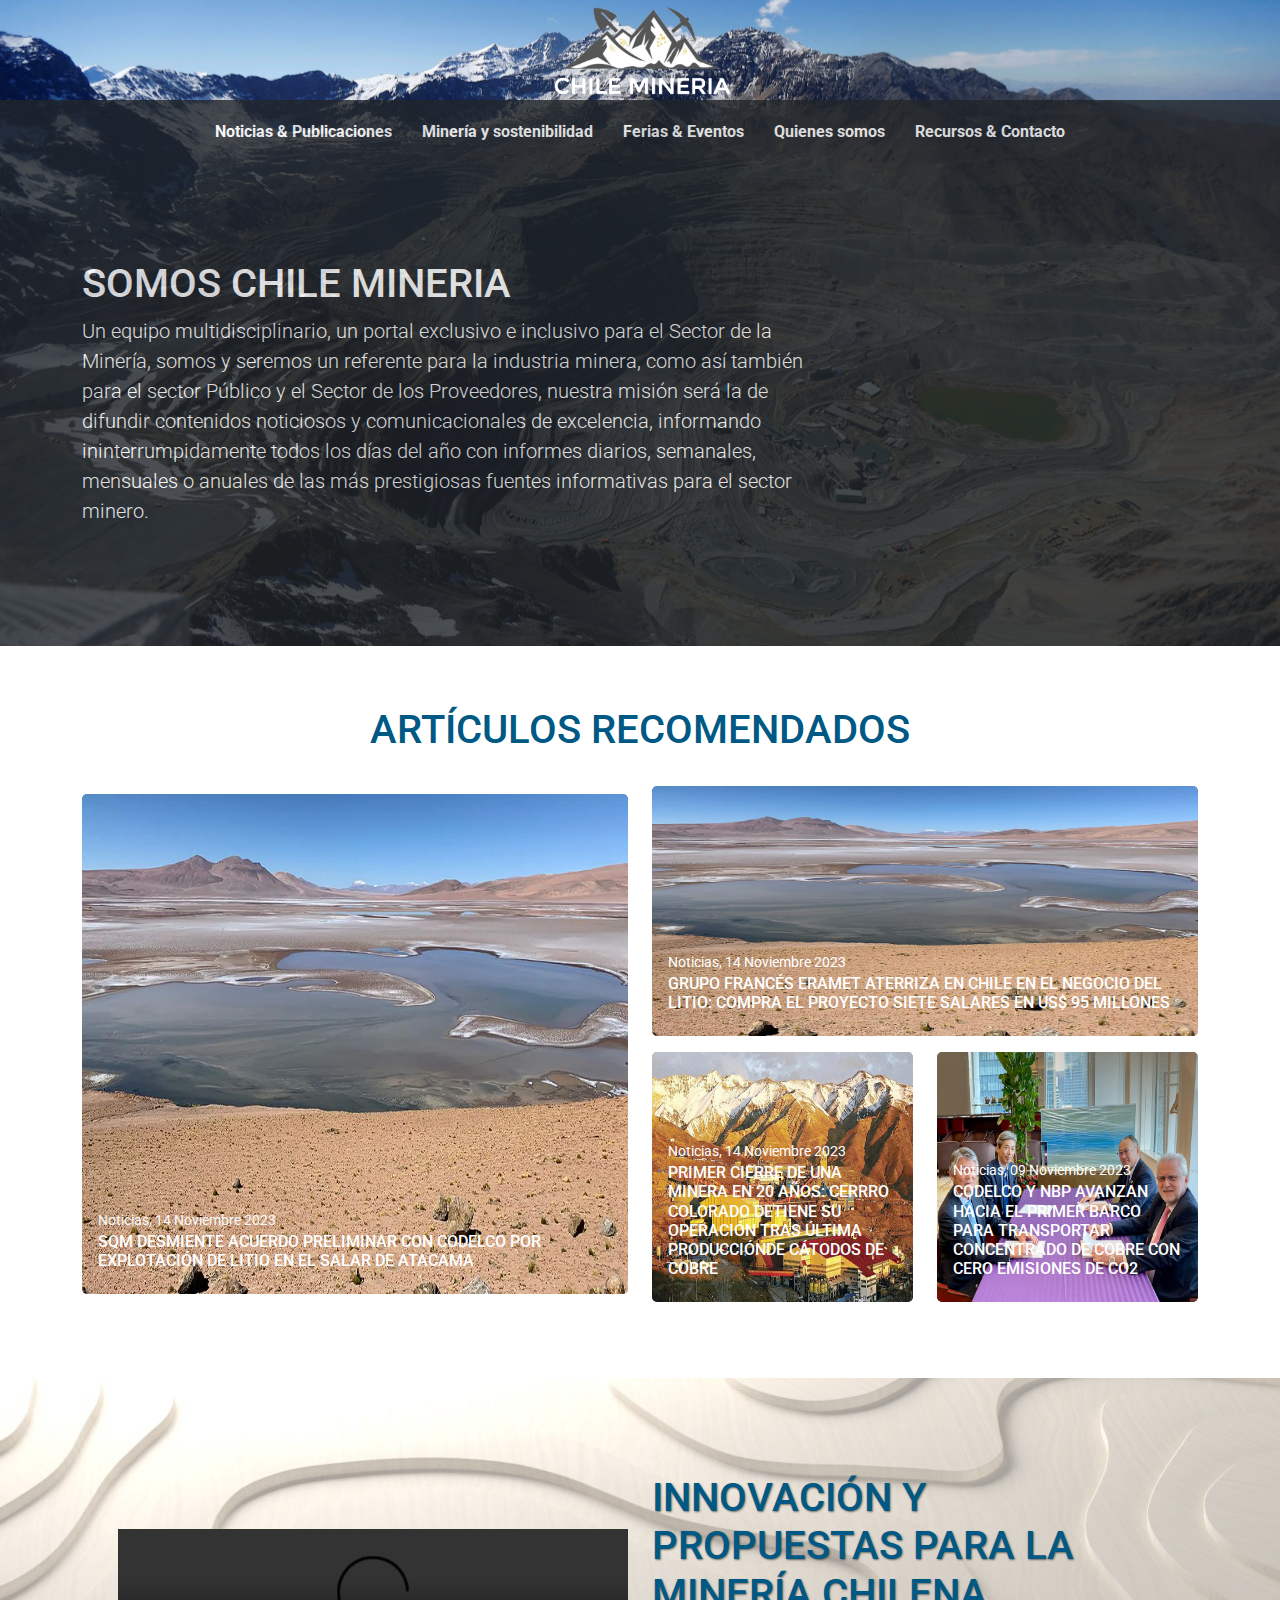
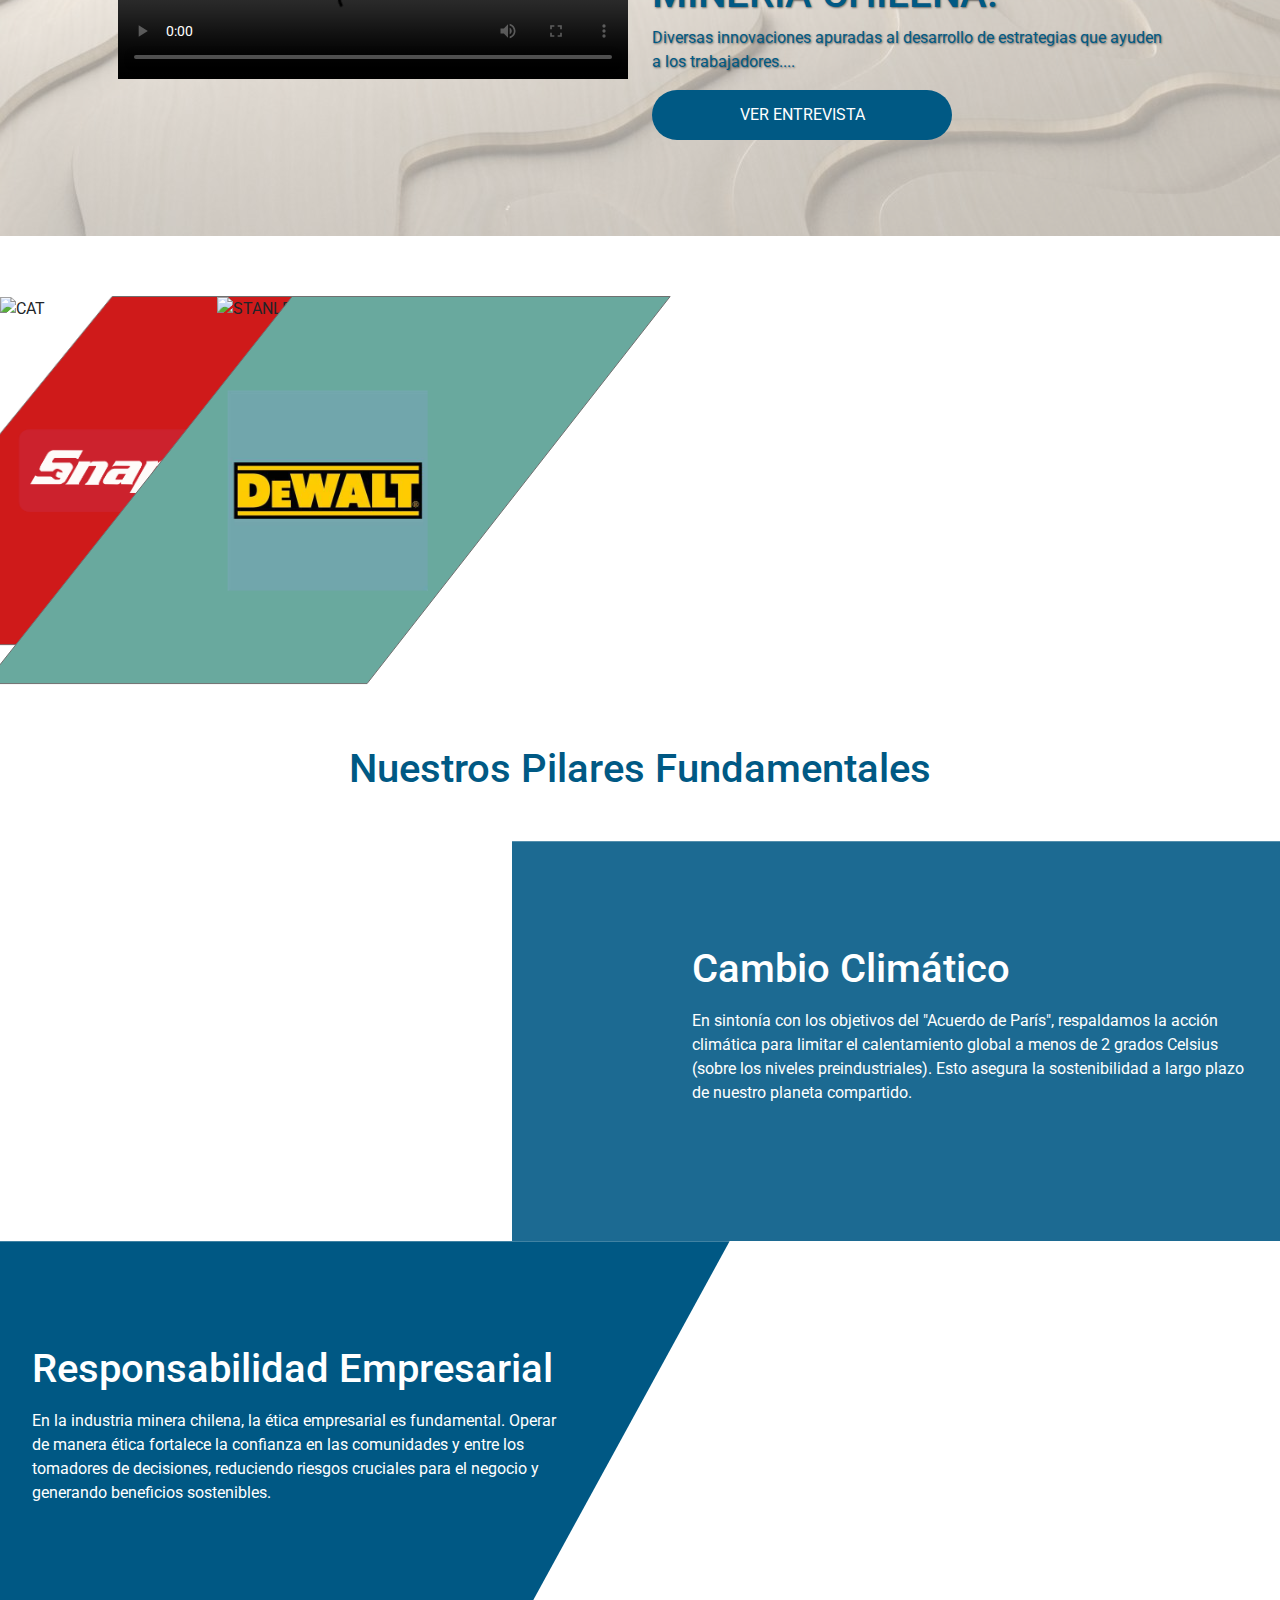
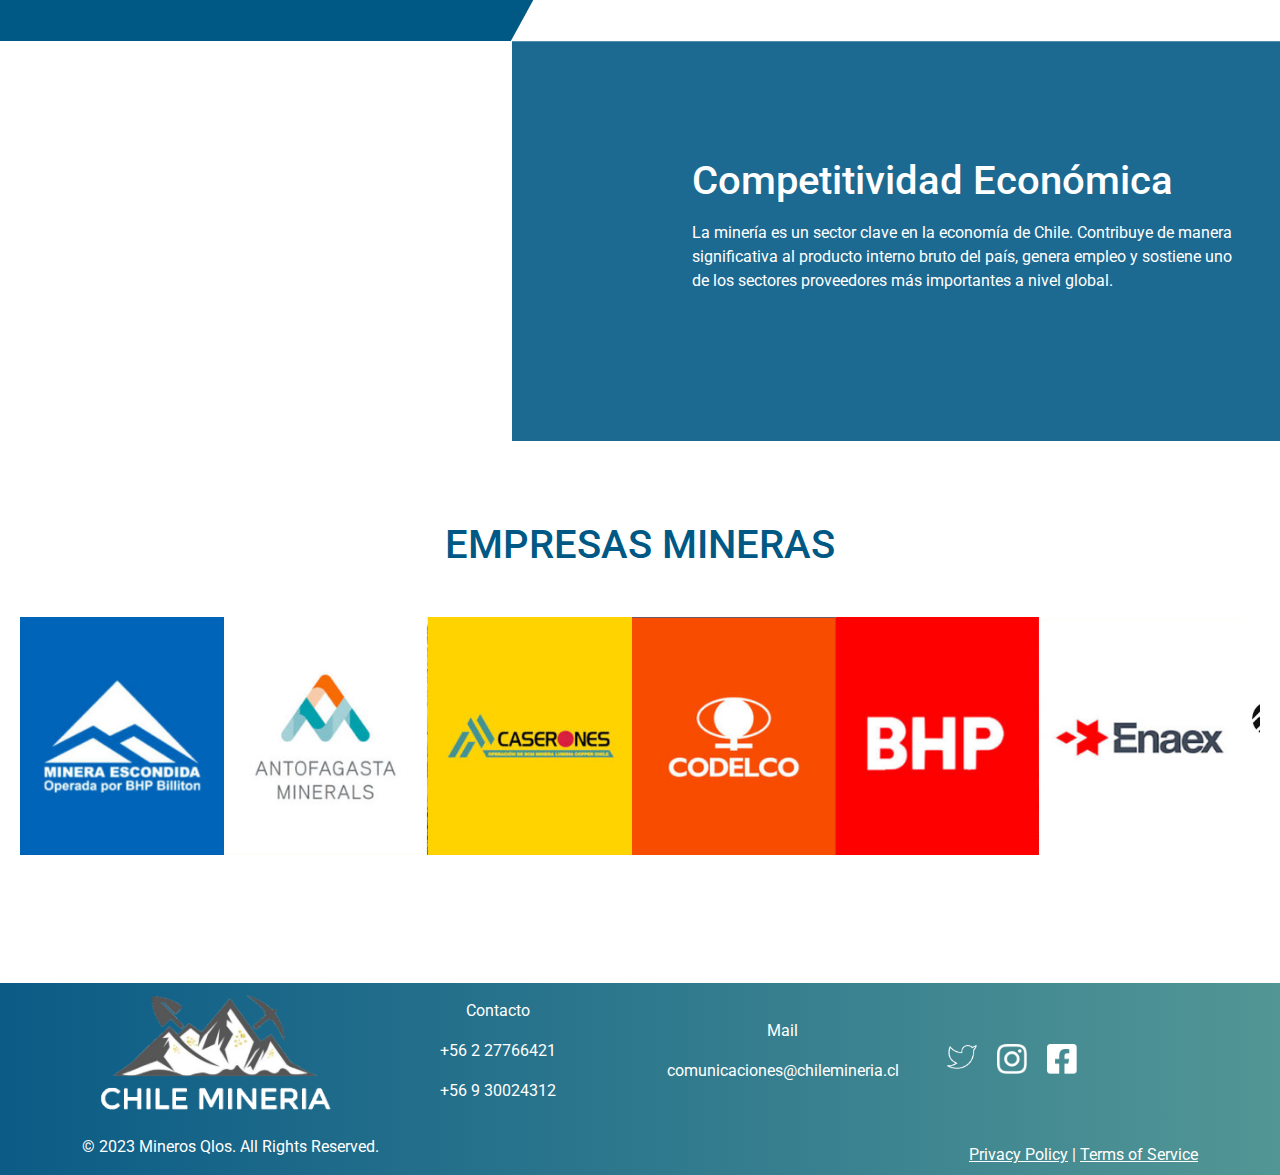
==== index.html @ 4a15a84b "Edicion Efren" ====
<!DOCTYPE html>
<html lang="es">

<head>
<meta charset="UTF-8">
<meta name="viewport" content="width=device-width, initial-scale=1.0">
<title>Portada Mineria CHilena</title>
<link rel="stylesheet" href="assets/scss/style.css">


</head>

<body>

  <div class="header-container">

    <a href="index.html">
    <img src="assets/img/ChileMineriaLogoWhite.png" alt="Logo" class="logo">
    </a>

    <nav class="navbar navbar-expand-lg navbar-dark justify-content-end">

      <button class="navbar-toggler" type="button" data-bs-toggle="collapse" data-bs-target="#navbarNav"
        aria-controls="navbarNav" aria-expanded="true" aria-label="Toggle navigation">
        <span class="navbar-toggler-icon"></span>
      </button>
      <div class="navbar-collapse justify-content-center collapse" id="navbarNav" style="">
        <ul class="navbar-nav ml-auto">
          <li class="nav-item">
            <a href="../chile-mining/noticias/index.html">Noticias &amp; Publicaciones</a>
          </li>
          <li class="nav-item">
            <a href="#">Minería y sostenibilidad</a>
          </li>
          <li class="nav-item">
            <a href="../chile-mining/feriayeventos.html">Ferias &amp; Eventos</a>
          </li>
          <li class="nav-item">
            <a href="../chile-mining/quienessomos.html">Quienes somos</a>
          </li>
          <li class="nav-item">
            <a href="../chile-mining/recursos-contacto/index.html">Recursos &amp; Contacto</a>
          </li>
        </ul>
      </div>
    </nav>

    <section class="info-section bg-dark text-white py-5">
      <div class="container py-5">
        <div class="row">
          <div class="col-lg-8 text-start">
            <h1>SOMOS CHILE MINERIA</h1>
            <p class="lead">Un equipo multidisciplinario, un portal exclusivo e inclusivo para el Sector de la Minería,
              somos y seremos un referente para la industria minera, como así también para el sector Público y el Sector
              de los Proveedores, nuestra misión será la de difundir contenidos noticiosos y comunicacionales de
              excelencia, informando ininterrumpidamente todos los días del año con informes diarios, semanales,
              mensuales o anuales de las más prestigiosas fuentes informativas para el sector minero.</p>
          </div>
        </div>
      </div>
    </section>


  </div>

  <section class="recommended-articles">
    <div class="container">

      <div class="row mb-4">
        <div class="col">
          <h2 class="text-center">ARTÍCULOS RECOMENDADOS</h2>
        </div>
      </div>


      <div class="row align-items-center">



        <div class="col-lg-6 mb-3">
          <a href="../chile-mining/contenido/index.html" class="text-decoration-none">
            <div class="card text-bg-dark h-100">
              <img src="assets/img/img2.webp" class="card-img" alt="..." style="height: 500px;">
              <div class="card-img-overlay d-flex align-items-start flex-column-reverse">
                <h5 class="card-title text-white">SQM DESMIENTE ACUERDO PRELIMINAR CON CODELCO POR EXPLOTACIÓN DE LITIO EN EL SALAR DE ATACAMA</h5>
                <p class="card-text"><small class="text-light">Noticias, 14 Noviembre 2023</small></p>
              </div>
            </div>
          </a>
        </div>
        


        <div class="col-lg-6">

          <div class="d-flex flex-column h-100">

            <div class="row mb-3">
              <div class="col-12">
                <div class="card text-bg-dark">
                  <img src="assets/img/img2.webp" class="card-img" alt="..." style="height: 250px; ">
                  <div class="card-img-overlay d-flex align-items-start flex-column-reverse" style="">
                    <h5 class="card-title">GRUPO FRANCÉS ERAMET ATERRIZA EN CHILE EN EL NEGOCIO DEL LITIO: COMPRA EL
                      PROYECTO SIETE SALARES EN US$ 95 MILLONES</h5>

                    <p class="card-text"><small>Noticias, 14 Noviembre 2023</small></p>
                  </div>
                </div>
              </div>

            </div>

            <div class="row flex-grow-1">
              <div class="col-md-6 mb-3">
                <div class="card text-bg-dark">
                  <img src="assets/img/img3.jpeg" class="card-img" alt="..." style="height: 250px; ">
                  <div class="card-img-overlay d-flex align-items-start flex-column-reverse" style="">
                    <h5 class="card-title">PRIMER CIERRE DE UNA MINERA EN 20 AÑOS: CERRRO COLORADO DETIENE SU OPERACIÓN
                      TRAS ÚLTIMA PRODUCCIÓNDE CÁTODOS DE COBRE</h5>

                    <p class="card-text"><small>Noticias, 14 Noviembre 2023</small></p>
                  </div>
                </div>
              </div>


              <div class="col-md-6 mb-3">
                <div class="card text-bg-dark">
                  <img src="assets/img/img4.png" class="card-img" alt="..." style="height: 250px; ">
                  <div class="card-img-overlay d-flex align-items-start flex-column-reverse" style="">
                    <h5 class="card-title">CODELCO Y NBP AVANZAN HACIA EL PRIMER BARCO PARA TRANSPORTAR CONCENTRADO DE
                      COBRE CON CERO EMISIONES DE CO2</h5>

                    <p class="card-text"><small>Noticias, 09 Noviembre 2023</small></p>
                  </div>
                </div>
              </div>
            </div>
          </div>
        </div>
      </div>
    </div>
  </section>

  <div class="video">
    <div class="container my-5 p-5">
      <div class="row align-items-center">

        <div class="col-lg-6">

          <video width="100%" height="auto" controls>
            <source src="#" type="video/mp4">
            Tu navegador no soporta videos HTML5.
          </video>
        </div>


        <div class="col-lg-6">
          <h2>INNOVACIÓN Y PROPUESTAS PARA LA MINERÍA CHILENA.</h2>
          <p>Diversas innovaciones apuradas al desarrollo de estrategias que ayuden a los trabajadores....</p>
          <button type="button" class="btn btn-Interview">VER ENTREVISTA</button>
        </div>
      </div>
    </div>
  </div>

  <!--
<div class="container-fluid my-5">
  <div class="container">
    <h2 class="text-center mb-5">Nuestros Pilares Fundamentales</h2>


    <div class="row mb-5 align-items-center">
      <div class="col-md-6 px-md-4">
        <h3 class="mb-3"><i class="icono-titulares "></i> Cambio Climático</h3>
        <img src="assets/img/A.png" class="img-fluid mb-3" alt="Cambio Climático">
      </div>
      <div class="col-md-6 px-md-4">
        <p>En sintonía con los objetivos del "Acuerdo de París", respaldamos la acción climática para limitar el
          calentamiento global a menos de 2 grados Celsius (sobre los niveles preindustriales). Esto asegura la
          sostenibilidad a largo plazo de nuestro planeta compartido.</p>
      </div>
    </div>


    <div class="row mb-5 align-items-center">
      <div class="col-md-6 px-md-4 order-md-2">
        <h3 class="mb-3 text-right"><i class="icono-titulares "></i> Responsabilidad Empresarial</h3>
        <img src="assets/img/B.png" class="img-fluid mb-3" alt="Responsabilidad Empresarial">
      </div>
      <div class="col-md-6 px-md-4 order-md-1">
        <p>En la industria minera chilena, la ética empresarial es fundamental. Operar de manera ética fortalece la
          confianza en las comunidades y entre los tomadores de decisiones, reduciendo riesgos cruciales para el negocio
          y generando beneficios sostenibles.</p>
      </div>
    </div>


    <div class="row mb-5 align-items-center">
      <div class="col-md-6 px-md-4">
        <h3 class="mb-3"><i class="icono-titulares "></i> Competitividad Económica</h3>
        <img src="assets/img/C.png" class="img-fluid mb-3" alt="Competitividad Económica">
      </div>
      <div class="col-md-6 px-md-4">
        <p>La minería es un sector clave en la economía de Chile. Contribuye de manera significativa al producto interno
          bruto del país, genera empleo y sostiene uno de los sectores proveedores más importantes a nivel global.</p>
      </div>
    </div>
  </div>
</div>
-->

<div class="d-flex">
  <div class="marcar1" style="
z-index: 2;
"><img src="assets/img/CAT.png" alt="CAT" style="
width: 90%;
"></div>

  <div class="marcas2" style="
z-index: 1;
margin-left: -218px;
"><img src="assets/img/SNAP.png" alt="SNAP" style="
width: 90%;
"></div>

  <div class="marcas3" style="
z-index: 3;
margin-left: -317px;
"><img src="assets/img/STANLEY.png" alt="STANLEY" style="
width: 90%;
"></div>

  <div class="marcas4" style="
z-index: 4;
margin-left: -317px;
"><img src="assets/img/DEWALT.png" alt="DEWALT" style="
width: 100%;
"></div>
</div>



<section class="p-funda">
  

  <h2 class="text-center my-5">Nuestros Pilares Fundamentales</h2>
  <div class="wrapper">
  
    <div class="content-side1 d-flex justify-content-center align-items-center">
        <div class="text-content">
            <h2>Cambio Climático</h2>
            <p>En sintonía con los objetivos del "Acuerdo de París", respaldamos la acción climática para limitar el calentamiento global a menos de 2 grados Celsius (sobre los niveles preindustriales). Esto asegura la sostenibilidad a largo plazo de nuestro planeta compartido.</p>
        </div>
    
      </div>
  
      <div class="bg1"></div>
  </div>
  <div class="wrapper reverse">
    <div class="bg2"></div>
    <div class="content-side d-flex justify-content-center align-items-center">
        <div class="text-content2">
            <h2>Responsabilidad Empresarial</h2>
            <p>En la industria minera chilena, la ética empresarial es fundamental. Operar de manera ética fortalece la confianza en las comunidades y entre los tomadores de decisiones, reduciendo riesgos cruciales para el negocio y generando beneficios sostenibles.</p>
        </div>
    </div>
  </div>
  <div class="wrapper">
    <div class="bg3"></div>
    <div class="content-side1 d-flex justify-content-center align-items-center">
        <div class="text-content">
            <h2>Competitividad Económica</h2>
            <p>La minería es un sector clave en la economía de Chile. Contribuye de manera significativa al producto interno bruto del país, genera empleo y sostiene uno de los sectores proveedores más importantes a nivel global.</p>
        </div>
    </div>
  </div>
</section>




<div class="carousel-container">
  <h2 class="carousel-title">EMPRESAS MINERAS</h2>

  <div class="slider my-5">
    <div class="slide-track">

      <div class="slide"><img src="assets/img/logo1.png" class="slide-img" alt="Imagen 1" /></div>
      <div class="slide"><img src="assets/img/logo2.png" class="slide-img" alt="Imagen 2" /></div>
      <div class="slide"><img src="assets/img/logo3.png" class="slide-img" alt="Imagen 3" /></div>
      <div class="slide"><img src="assets/img/logo4.png" class="slide-img" alt="Imagen 4" /></div>
      <div class="slide"><img src="assets/img/logo5.png" class="slide-img" alt="Imagen 5" /></div>
      <div class="slide"><img src="assets/img/logo6.png" class="slide-img" alt="Imagen 6" /></div>
      <div class="slide"><img src="assets/img/logo7.png" class="slide-img" alt="Imagen 7" /></div>
      <div class="slide"><img src="assets/img/logo8.png" class="slide-img" alt="Imagen 8" /></div>

      <div class="slide"><img src="assets/img/logo1.png" class="slide-img" alt="Imagen 1" /></div>
      <div class="slide"><img src="assets/img/logo2.png" class="slide-img" alt="Imagen 2" /></div>
      <div class="slide"><img src="assets/img/logo3.png" class="slide-img" alt="Imagen 3" /></div>
      <div class="slide"><img src="assets/img/logo4.png" class="slide-img" alt="Imagen 4" /></div>
      <div class="slide"><img src="assets/img/logo5.png" class="slide-img" alt="Imagen 5" /></div>
      <div class="slide"><img src="assets/img/logo6.png" class="slide-img" alt="Imagen 6" /></div>
      <div class="slide"><img src="assets/img/logo7.png" class="slide-img" alt="Imagen 7" /></div>
      <div class="slide"><img src="assets/img/logo8.png" class="slide-img" alt="Imagen 8" /></div>
    </div>
  </div>
</div>


















  <footer class="footer-gradient">
    <div class="container">

      <div class="row text-center text-md-left align-items-center">

        <div class="col-12 col-md-3 mb-3">
          <img src="assets/img/ChileMineriaLogoWhite.png" alt="Chile Mineria" class="img-fluid">
        </div>


        <div class="col-6 col-md-3 mt-3 mb-3">
          <p>Contacto</p>
          <p>+56 2 27766421</p>
          <p>+56 9 30024312</p>
        </div>


        <div class="col-6 col-md-3  mt-3 mb-3">
          <p>Mail</p>
          <p>comunicaciones@chilemineria.cl</p>
        </div>

        <div class="col-12 col-md-3 mt-3 mb-3">
          <div class="d-flex justify-content-center justify-content-md-start">
            <a href="#"><img src="assets/img/twitter.png" alt="Twitter" class="social-icon" /></a>
            <a href="#"><img src="assets/img/instagram.png" alt="Instagram" class="social-icon" /></a>
            <a href="#"><img src="assets/img/facebook.png" alt="Facebook" class="social-icon" /></a>
          </div>
        </div>
      </div>


      <div class="row">
        <div
          class="col-12 d-flex justify-content-between align-items-center flex-column flex-md-row text-center text-md-left">
          <p>© 2023 Mineros Qlos. All Rights Reserved.</p>
          <div>
            <a href="#privacy-policy" class="text-white">Privacy Policy</a>
            <span>|</span>
            <a href="#terms-of-service" class="text-white">Terms of Service</a>
          </div>
        </div>
      </div>
    </div>
  </footer>

  <script src="https://code.jquery.com/jquery-3.6.0.min.js"></script>
  <script src="assets/js/text.js"></script>
<script src="https://cdn.jsdelivr.net/npm/bootstrap@5.3.2/dist/js/bootstrap.bundle.min.js"
integrity="sha384-C6RzsynM9kWDrMNeT87bh95OGNyZPhcTNXj1NW7RuBCsyN/o0jlpcV8Qyq46cDfL"
crossorigin="anonymous"></script>
</body>

</html>
---- assets/scss/style.css ----
@charset "UTF-8";
/*Importar Bootstrap*/
/*!
 * Bootstrap  v5.3.2 (https://getbootstrap.com/)
 * Copyright 2011-2023 The Bootstrap Authors
 * Licensed under MIT (https://github.com/twbs/bootstrap/blob/main/LICENSE)
 */
@import url("https://fonts.googleapis.com/css2?family=Montserrat:wght@700&family=Roboto:wght@400;500&display=swap");
:root,
[data-bs-theme=light] {
  --bs-blue: #0d6efd;
  --bs-indigo: #6610f2;
  --bs-purple: #6f42c1;
  --bs-pink: #d63384;
  --bs-red: #dc3545;
  --bs-orange: #fd7e14;
  --bs-yellow: #ffc107;
  --bs-green: #198754;
  --bs-teal: #20c997;
  --bs-cyan: #0dcaf0;
  --bs-black: #000;
  --bs-white: #fff;
  --bs-gray: #6c757d;
  --bs-gray-dark: #343a40;
  --bs-gray-100: #f8f9fa;
  --bs-gray-200: #e9ecef;
  --bs-gray-300: #dee2e6;
  --bs-gray-400: #ced4da;
  --bs-gray-500: #adb5bd;
  --bs-gray-600: #6c757d;
  --bs-gray-700: #495057;
  --bs-gray-800: #343a40;
  --bs-gray-900: #212529;
  --bs-primary: #0d6efd;
  --bs-secondary: #6c757d;
  --bs-success: #198754;
  --bs-info: #0dcaf0;
  --bs-warning: #ffc107;
  --bs-danger: #dc3545;
  --bs-light: #f8f9fa;
  --bs-dark: #212529;
  --bs-primary-rgb: 13, 110, 253;
  --bs-secondary-rgb: 108, 117, 125;
  --bs-success-rgb: 25, 135, 84;
  --bs-info-rgb: 13, 202, 240;
  --bs-warning-rgb: 255, 193, 7;
  --bs-danger-rgb: 220, 53, 69;
  --bs-light-rgb: 248, 249, 250;
  --bs-dark-rgb: 33, 37, 41;
  --bs-primary-text-emphasis: #052c65;
  --bs-secondary-text-emphasis: #2b2f32;
  --bs-success-text-emphasis: #0a3622;
  --bs-info-text-emphasis: #055160;
  --bs-warning-text-emphasis: #664d03;
  --bs-danger-text-emphasis: #58151c;
  --bs-light-text-emphasis: #495057;
  --bs-dark-text-emphasis: #495057;
  --bs-primary-bg-subtle: #cfe2ff;
  --bs-secondary-bg-subtle: #e2e3e5;
  --bs-success-bg-subtle: #d1e7dd;
  --bs-info-bg-subtle: #cff4fc;
  --bs-warning-bg-subtle: #fff3cd;
  --bs-danger-bg-subtle: #f8d7da;
  --bs-light-bg-subtle: #fcfcfd;
  --bs-dark-bg-subtle: #ced4da;
  --bs-primary-border-subtle: #9ec5fe;
  --bs-secondary-border-subtle: #c4c8cb;
  --bs-success-border-subtle: #a3cfbb;
  --bs-info-border-subtle: #9eeaf9;
  --bs-warning-border-subtle: #ffe69c;
  --bs-danger-border-subtle: #f1aeb5;
  --bs-light-border-subtle: #e9ecef;
  --bs-dark-border-subtle: #adb5bd;
  --bs-white-rgb: 255, 255, 255;
  --bs-black-rgb: 0, 0, 0;
  --bs-font-sans-serif: system-ui, -apple-system, "Segoe UI", Roboto, "Helvetica Neue", "Noto Sans", "Liberation Sans", Arial, sans-serif, "Apple Color Emoji", "Segoe UI Emoji", "Segoe UI Symbol", "Noto Color Emoji";
  --bs-font-monospace: SFMono-Regular, Menlo, Monaco, Consolas, "Liberation Mono", "Courier New", monospace;
  --bs-gradient: linear-gradient(180deg, rgba(255, 255, 255, 0.15), rgba(255, 255, 255, 0));
  --bs-body-font-family: var(--bs-font-sans-serif);
  --bs-body-font-size: 1rem;
  --bs-body-font-weight: 400;
  --bs-body-line-height: 1.5;
  --bs-body-color: #212529;
  --bs-body-color-rgb: 33, 37, 41;
  --bs-body-bg: #fff;
  --bs-body-bg-rgb: 255, 255, 255;
  --bs-emphasis-color: #000;
  --bs-emphasis-color-rgb: 0, 0, 0;
  --bs-secondary-color: rgba(33, 37, 41, 0.75);
  --bs-secondary-color-rgb: 33, 37, 41;
  --bs-secondary-bg: #e9ecef;
  --bs-secondary-bg-rgb: 233, 236, 239;
  --bs-tertiary-color: rgba(33, 37, 41, 0.5);
  --bs-tertiary-color-rgb: 33, 37, 41;
  --bs-tertiary-bg: #f8f9fa;
  --bs-tertiary-bg-rgb: 248, 249, 250;
  --bs-heading-color: inherit;
  --bs-link-color: #0d6efd;
  --bs-link-color-rgb: 13, 110, 253;
  --bs-link-decoration: underline;
  --bs-link-hover-color: #0a58ca;
  --bs-link-hover-color-rgb: 10, 88, 202;
  --bs-code-color: #d63384;
  --bs-highlight-color: #212529;
  --bs-highlight-bg: #fff3cd;
  --bs-border-width: 1px;
  --bs-border-style: solid;
  --bs-border-color: #dee2e6;
  --bs-border-color-translucent: rgba(0, 0, 0, 0.175);
  --bs-border-radius: 0.375rem;
  --bs-border-radius-sm: 0.25rem;
  --bs-border-radius-lg: 0.5rem;
  --bs-border-radius-xl: 1rem;
  --bs-border-radius-xxl: 2rem;
  --bs-border-radius-2xl: var(--bs-border-radius-xxl);
  --bs-border-radius-pill: 50rem;
  --bs-box-shadow: 0 0.5rem 1rem rgba(0, 0, 0, 0.15);
  --bs-box-shadow-sm: 0 0.125rem 0.25rem rgba(0, 0, 0, 0.075);
  --bs-box-shadow-lg: 0 1rem 3rem rgba(0, 0, 0, 0.175);
  --bs-box-shadow-inset: inset 0 1px 2px rgba(0, 0, 0, 0.075);
  --bs-focus-ring-width: 0.25rem;
  --bs-focus-ring-opacity: 0.25;
  --bs-focus-ring-color: rgba(13, 110, 253, 0.25);
  --bs-form-valid-color: #198754;
  --bs-form-valid-border-color: #198754;
  --bs-form-invalid-color: #dc3545;
  --bs-form-invalid-border-color: #dc3545;
}

[data-bs-theme=dark] {
  color-scheme: dark;
  --bs-body-color: #dee2e6;
  --bs-body-color-rgb: 222, 226, 230;
  --bs-body-bg: #212529;
  --bs-body-bg-rgb: 33, 37, 41;
  --bs-emphasis-color: #fff;
  --bs-emphasis-color-rgb: 255, 255, 255;
  --bs-secondary-color: rgba(222, 226, 230, 0.75);
  --bs-secondary-color-rgb: 222, 226, 230;
  --bs-secondary-bg: #343a40;
  --bs-secondary-bg-rgb: 52, 58, 64;
  --bs-tertiary-color: rgba(222, 226, 230, 0.5);
  --bs-tertiary-color-rgb: 222, 226, 230;
  --bs-tertiary-bg: #2b3035;
  --bs-tertiary-bg-rgb: 43, 48, 53;
  --bs-primary-text-emphasis: #6ea8fe;
  --bs-secondary-text-emphasis: #a7acb1;
  --bs-success-text-emphasis: #75b798;
  --bs-info-text-emphasis: #6edff6;
  --bs-warning-text-emphasis: #ffda6a;
  --bs-danger-text-emphasis: #ea868f;
  --bs-light-text-emphasis: #f8f9fa;
  --bs-dark-text-emphasis: #dee2e6;
  --bs-primary-bg-subtle: #031633;
  --bs-secondary-bg-subtle: #161719;
  --bs-success-bg-subtle: #051b11;
  --bs-info-bg-subtle: #032830;
  --bs-warning-bg-subtle: #332701;
  --bs-danger-bg-subtle: #2c0b0e;
  --bs-light-bg-subtle: #343a40;
  --bs-dark-bg-subtle: #1a1d20;
  --bs-primary-border-subtle: #084298;
  --bs-secondary-border-subtle: #41464b;
  --bs-success-border-subtle: #0f5132;
  --bs-info-border-subtle: #087990;
  --bs-warning-border-subtle: #997404;
  --bs-danger-border-subtle: #842029;
  --bs-light-border-subtle: #495057;
  --bs-dark-border-subtle: #343a40;
  --bs-heading-color: inherit;
  --bs-link-color: #6ea8fe;
  --bs-link-hover-color: #8bb9fe;
  --bs-link-color-rgb: 110, 168, 254;
  --bs-link-hover-color-rgb: 139, 185, 254;
  --bs-code-color: #e685b5;
  --bs-highlight-color: #dee2e6;
  --bs-highlight-bg: #664d03;
  --bs-border-color: #495057;
  --bs-border-color-translucent: rgba(255, 255, 255, 0.15);
  --bs-form-valid-color: #75b798;
  --bs-form-valid-border-color: #75b798;
  --bs-form-invalid-color: #ea868f;
  --bs-form-invalid-border-color: #ea868f;
}

*,
*::before,
*::after {
  box-sizing: border-box;
}

@media (prefers-reduced-motion: no-preference) {
  :root {
    scroll-behavior: smooth;
  }
}

body {
  margin: 0;
  font-family: var(--bs-body-font-family);
  font-size: var(--bs-body-font-size);
  font-weight: var(--bs-body-font-weight);
  line-height: var(--bs-body-line-height);
  color: var(--bs-body-color);
  text-align: var(--bs-body-text-align);
  background-color: var(--bs-body-bg);
  -webkit-text-size-adjust: 100%;
  -webkit-tap-highlight-color: rgba(0, 0, 0, 0);
}

hr {
  margin: 1rem 0;
  color: inherit;
  border: 0;
  border-top: var(--bs-border-width) solid;
  opacity: 0.25;
}

h6, .h6, h5, .h5, h4, .h4, h3, .h3, h2, .h2, h1, .h1 {
  margin-top: 0;
  margin-bottom: 0.5rem;
  font-weight: 500;
  line-height: 1.2;
  color: var(--bs-heading-color);
}

h1, .h1 {
  font-size: calc(1.375rem + 1.5vw);
}
@media (min-width: 1200px) {
  h1, .h1 {
    font-size: 2.5rem;
  }
}

h2, .h2 {
  font-size: calc(1.325rem + 0.9vw);
}
@media (min-width: 1200px) {
  h2, .h2 {
    font-size: 2rem;
  }
}

h3, .h3 {
  font-size: calc(1.3rem + 0.6vw);
}
@media (min-width: 1200px) {
  h3, .h3 {
    font-size: 1.75rem;
  }
}

h4, .h4 {
  font-size: calc(1.275rem + 0.3vw);
}
@media (min-width: 1200px) {
  h4, .h4 {
    font-size: 1.5rem;
  }
}

h5, .h5 {
  font-size: 1.25rem;
}

h6, .h6 {
  font-size: 1rem;
}

p {
  margin-top: 0;
  margin-bottom: 1rem;
}

abbr[title] {
  -webkit-text-decoration: underline dotted;
          text-decoration: underline dotted;
  cursor: help;
  -webkit-text-decoration-skip-ink: none;
          text-decoration-skip-ink: none;
}

address {
  margin-bottom: 1rem;
  font-style: normal;
  line-height: inherit;
}

ol,
ul {
  padding-left: 2rem;
}

ol,
ul,
dl {
  margin-top: 0;
  margin-bottom: 1rem;
}

ol ol,
ul ul,
ol ul,
ul ol {
  margin-bottom: 0;
}

dt {
  font-weight: 700;
}

dd {
  margin-bottom: 0.5rem;
  margin-left: 0;
}

blockquote {
  margin: 0 0 1rem;
}

b,
strong {
  font-weight: bolder;
}

small, .small {
  font-size: 0.875em;
}

mark, .mark {
  padding: 0.1875em;
  color: var(--bs-highlight-color);
  background-color: var(--bs-highlight-bg);
}

sub,
sup {
  position: relative;
  font-size: 0.75em;
  line-height: 0;
  vertical-align: baseline;
}

sub {
  bottom: -0.25em;
}

sup {
  top: -0.5em;
}

a {
  color: rgba(var(--bs-link-color-rgb), var(--bs-link-opacity, 1));
  text-decoration: underline;
}
a:hover {
  --bs-link-color-rgb: var(--bs-link-hover-color-rgb);
}

a:not([href]):not([class]), a:not([href]):not([class]):hover {
  color: inherit;
  text-decoration: none;
}

pre,
code,
kbd,
samp {
  font-family: var(--bs-font-monospace);
  font-size: 1em;
}

pre {
  display: block;
  margin-top: 0;
  margin-bottom: 1rem;
  overflow: auto;
  font-size: 0.875em;
}
pre code {
  font-size: inherit;
  color: inherit;
  word-break: normal;
}

code {
  font-size: 0.875em;
  color: var(--bs-code-color);
  word-wrap: break-word;
}
a > code {
  color: inherit;
}

kbd {
  padding: 0.1875rem 0.375rem;
  font-size: 0.875em;
  color: var(--bs-body-bg);
  background-color: var(--bs-body-color);
  border-radius: 0.25rem;
}
kbd kbd {
  padding: 0;
  font-size: 1em;
}

figure {
  margin: 0 0 1rem;
}

img,
svg {
  vertical-align: middle;
}

table {
  caption-side: bottom;
  border-collapse: collapse;
}

caption {
  padding-top: 0.5rem;
  padding-bottom: 0.5rem;
  color: var(--bs-secondary-color);
  text-align: left;
}

th {
  text-align: inherit;
  text-align: -webkit-match-parent;
}

thead,
tbody,
tfoot,
tr,
td,
th {
  border-color: inherit;
  border-style: solid;
  border-width: 0;
}

label {
  display: inline-block;
}

button {
  border-radius: 0;
}

button:focus:not(:focus-visible) {
  outline: 0;
}

input,
button,
select,
optgroup,
textarea {
  margin: 0;
  font-family: inherit;
  font-size: inherit;
  line-height: inherit;
}

button,
select {
  text-transform: none;
}

[role=button] {
  cursor: pointer;
}

select {
  word-wrap: normal;
}
select:disabled {
  opacity: 1;
}

[list]:not([type=date]):not([type=datetime-local]):not([type=month]):not([type=week]):not([type=time])::-webkit-calendar-picker-indicator {
  display: none !important;
}

button,
[type=button],
[type=reset],
[type=submit] {
  -webkit-appearance: button;
}
button:not(:disabled),
[type=button]:not(:disabled),
[type=reset]:not(:disabled),
[type=submit]:not(:disabled) {
  cursor: pointer;
}

::-moz-focus-inner {
  padding: 0;
  border-style: none;
}

textarea {
  resize: vertical;
}

fieldset {
  min-width: 0;
  padding: 0;
  margin: 0;
  border: 0;
}

legend {
  float: left;
  width: 100%;
  padding: 0;
  margin-bottom: 0.5rem;
  font-size: calc(1.275rem + 0.3vw);
  line-height: inherit;
}
@media (min-width: 1200px) {
  legend {
    font-size: 1.5rem;
  }
}
legend + * {
  clear: left;
}

::-webkit-datetime-edit-fields-wrapper,
::-webkit-datetime-edit-text,
::-webkit-datetime-edit-minute,
::-webkit-datetime-edit-hour-field,
::-webkit-datetime-edit-day-field,
::-webkit-datetime-edit-month-field,
::-webkit-datetime-edit-year-field {
  padding: 0;
}

::-webkit-inner-spin-button {
  height: auto;
}

[type=search] {
  -webkit-appearance: textfield;
  outline-offset: -2px;
}

/* rtl:raw:
[type="tel"],
[type="url"],
[type="email"],
[type="number"] {
  direction: ltr;
}
*/
::-webkit-search-decoration {
  -webkit-appearance: none;
}

::-webkit-color-swatch-wrapper {
  padding: 0;
}

::file-selector-button {
  font: inherit;
  -webkit-appearance: button;
}

output {
  display: inline-block;
}

iframe {
  border: 0;
}

summary {
  display: list-item;
  cursor: pointer;
}

progress {
  vertical-align: baseline;
}

[hidden] {
  display: none !important;
}

.lead {
  font-size: 1.25rem;
  font-weight: 300;
}

.display-1 {
  font-size: calc(1.625rem + 4.5vw);
  font-weight: 300;
  line-height: 1.2;
}
@media (min-width: 1200px) {
  .display-1 {
    font-size: 5rem;
  }
}

.display-2 {
  font-size: calc(1.575rem + 3.9vw);
  font-weight: 300;
  line-height: 1.2;
}
@media (min-width: 1200px) {
  .display-2 {
    font-size: 4.5rem;
  }
}

.display-3 {
  font-size: calc(1.525rem + 3.3vw);
  font-weight: 300;
  line-height: 1.2;
}
@media (min-width: 1200px) {
  .display-3 {
    font-size: 4rem;
  }
}

.display-4 {
  font-size: calc(1.475rem + 2.7vw);
  font-weight: 300;
  line-height: 1.2;
}
@media (min-width: 1200px) {
  .display-4 {
    font-size: 3.5rem;
  }
}

.display-5 {
  font-size: calc(1.425rem + 2.1vw);
  font-weight: 300;
  line-height: 1.2;
}
@media (min-width: 1200px) {
  .display-5 {
    font-size: 3rem;
  }
}

.display-6 {
  font-size: calc(1.375rem + 1.5vw);
  font-weight: 300;
  line-height: 1.2;
}
@media (min-width: 1200px) {
  .display-6 {
    font-size: 2.5rem;
  }
}

.list-unstyled {
  padding-left: 0;
  list-style: none;
}

.list-inline {
  padding-left: 0;
  list-style: none;
}

.list-inline-item {
  display: inline-block;
}
.list-inline-item:not(:last-child) {
  margin-right: 0.5rem;
}

.initialism {
  font-size: 0.875em;
  text-transform: uppercase;
}

.blockquote {
  margin-bottom: 1rem;
  font-size: 1.25rem;
}
.blockquote > :last-child {
  margin-bottom: 0;
}

.blockquote-footer {
  margin-top: -1rem;
  margin-bottom: 1rem;
  font-size: 0.875em;
  color: #6c757d;
}
.blockquote-footer::before {
  content: "— ";
}

.img-fluid {
  max-width: 100%;
  height: auto;
}

.img-thumbnail {
  padding: 0.25rem;
  background-color: var(--bs-body-bg);
  border: var(--bs-border-width) solid var(--bs-border-color);
  border-radius: var(--bs-border-radius);
  max-width: 100%;
  height: auto;
}

.figure {
  display: inline-block;
}

.figure-img {
  margin-bottom: 0.5rem;
  line-height: 1;
}

.figure-caption {
  font-size: 0.875em;
  color: var(--bs-secondary-color);
}

.container,
.container-fluid,
.container-xxl,
.container-xl,
.container-lg,
.container-md,
.container-sm {
  --bs-gutter-x: 1.5rem;
  --bs-gutter-y: 0;
  width: 100%;
  padding-right: calc(var(--bs-gutter-x) * 0.5);
  padding-left: calc(var(--bs-gutter-x) * 0.5);
  margin-right: auto;
  margin-left: auto;
}

@media (min-width: 576px) {
  .container-sm, .container {
    max-width: 540px;
  }
}
@media (min-width: 768px) {
  .container-md, .container-sm, .container {
    max-width: 720px;
  }
}
@media (min-width: 992px) {
  .container-lg, .container-md, .container-sm, .container {
    max-width: 960px;
  }
}
@media (min-width: 1200px) {
  .container-xl, .container-lg, .container-md, .container-sm, .container {
    max-width: 1140px;
  }
}
@media (min-width: 1400px) {
  .container-xxl, .container-xl, .container-lg, .container-md, .container-sm, .container {
    max-width: 1320px;
  }
}
:root {
  --bs-breakpoint-xs: 0;
  --bs-breakpoint-sm: 576px;
  --bs-breakpoint-md: 768px;
  --bs-breakpoint-lg: 992px;
  --bs-breakpoint-xl: 1200px;
  --bs-breakpoint-xxl: 1400px;
}

.row {
  --bs-gutter-x: 1.5rem;
  --bs-gutter-y: 0;
  display: flex;
  flex-wrap: wrap;
  margin-top: calc(-1 * var(--bs-gutter-y));
  margin-right: calc(-0.5 * var(--bs-gutter-x));
  margin-left: calc(-0.5 * var(--bs-gutter-x));
}
.row > * {
  flex-shrink: 0;
  width: 100%;
  max-width: 100%;
  padding-right: calc(var(--bs-gutter-x) * 0.5);
  padding-left: calc(var(--bs-gutter-x) * 0.5);
  margin-top: var(--bs-gutter-y);
}

.col {
  flex: 1 0 0%;
}

.row-cols-auto > * {
  flex: 0 0 auto;
  width: auto;
}

.row-cols-1 > * {
  flex: 0 0 auto;
  width: 100%;
}

.row-cols-2 > * {
  flex: 0 0 auto;
  width: 50%;
}

.row-cols-3 > * {
  flex: 0 0 auto;
  width: 33.33333333%;
}

.row-cols-4 > * {
  flex: 0 0 auto;
  width: 25%;
}

.row-cols-5 > * {
  flex: 0 0 auto;
  width: 20%;
}

.row-cols-6 > * {
  flex: 0 0 auto;
  width: 16.66666667%;
}

.col-auto {
  flex: 0 0 auto;
  width: auto;
}

.col-1 {
  flex: 0 0 auto;
  width: 8.33333333%;
}

.col-2 {
  flex: 0 0 auto;
  width: 16.66666667%;
}

.col-3 {
  flex: 0 0 auto;
  width: 25%;
}

.col-4 {
  flex: 0 0 auto;
  width: 33.33333333%;
}

.col-5 {
  flex: 0 0 auto;
  width: 41.66666667%;
}

.col-6 {
  flex: 0 0 auto;
  width: 50%;
}

.col-7 {
  flex: 0 0 auto;
  width: 58.33333333%;
}

.col-8 {
  flex: 0 0 auto;
  width: 66.66666667%;
}

.col-9 {
  flex: 0 0 auto;
  width: 75%;
}

.col-10 {
  flex: 0 0 auto;
  width: 83.33333333%;
}

.col-11 {
  flex: 0 0 auto;
  width: 91.66666667%;
}

.col-12 {
  flex: 0 0 auto;
  width: 100%;
}

.offset-1 {
  margin-left: 8.33333333%;
}

.offset-2 {
  margin-left: 16.66666667%;
}

.offset-3 {
  margin-left: 25%;
}

.offset-4 {
  margin-left: 33.33333333%;
}

.offset-5 {
  margin-left: 41.66666667%;
}

.offset-6 {
  margin-left: 50%;
}

.offset-7 {
  margin-left: 58.33333333%;
}

.offset-8 {
  margin-left: 66.66666667%;
}

.offset-9 {
  margin-left: 75%;
}

.offset-10 {
  margin-left: 83.33333333%;
}

.offset-11 {
  margin-left: 91.66666667%;
}

.g-0,
.gx-0 {
  --bs-gutter-x: 0;
}

.g-0,
.gy-0 {
  --bs-gutter-y: 0;
}

.g-1,
.gx-1 {
  --bs-gutter-x: 0.25rem;
}

.g-1,
.gy-1 {
  --bs-gutter-y: 0.25rem;
}

.g-2,
.gx-2 {
  --bs-gutter-x: 0.5rem;
}

.g-2,
.gy-2 {
  --bs-gutter-y: 0.5rem;
}

.g-3,
.gx-3 {
  --bs-gutter-x: 1rem;
}

.g-3,
.gy-3 {
  --bs-gutter-y: 1rem;
}

.g-4,
.gx-4 {
  --bs-gutter-x: 1.5rem;
}

.g-4,
.gy-4 {
  --bs-gutter-y: 1.5rem;
}

.g-5,
.gx-5 {
  --bs-gutter-x: 3rem;
}

.g-5,
.gy-5 {
  --bs-gutter-y: 3rem;
}

@media (min-width: 576px) {
  .col-sm {
    flex: 1 0 0%;
  }
  .row-cols-sm-auto > * {
    flex: 0 0 auto;
    width: auto;
  }
  .row-cols-sm-1 > * {
    flex: 0 0 auto;
    width: 100%;
  }
  .row-cols-sm-2 > * {
    flex: 0 0 auto;
    width: 50%;
  }
  .row-cols-sm-3 > * {
    flex: 0 0 auto;
    width: 33.33333333%;
  }
  .row-cols-sm-4 > * {
    flex: 0 0 auto;
    width: 25%;
  }
  .row-cols-sm-5 > * {
    flex: 0 0 auto;
    width: 20%;
  }
  .row-cols-sm-6 > * {
    flex: 0 0 auto;
    width: 16.66666667%;
  }
  .col-sm-auto {
    flex: 0 0 auto;
    width: auto;
  }
  .col-sm-1 {
    flex: 0 0 auto;
    width: 8.33333333%;
  }
  .col-sm-2 {
    flex: 0 0 auto;
    width: 16.66666667%;
  }
  .col-sm-3 {
    flex: 0 0 auto;
    width: 25%;
  }
  .col-sm-4 {
    flex: 0 0 auto;
    width: 33.33333333%;
  }
  .col-sm-5 {
    flex: 0 0 auto;
    width: 41.66666667%;
  }
  .col-sm-6 {
    flex: 0 0 auto;
    width: 50%;
  }
  .col-sm-7 {
    flex: 0 0 auto;
    width: 58.33333333%;
  }
  .col-sm-8 {
    flex: 0 0 auto;
    width: 66.66666667%;
  }
  .col-sm-9 {
    flex: 0 0 auto;
    width: 75%;
  }
  .col-sm-10 {
    flex: 0 0 auto;
    width: 83.33333333%;
  }
  .col-sm-11 {
    flex: 0 0 auto;
    width: 91.66666667%;
  }
  .col-sm-12 {
    flex: 0 0 auto;
    width: 100%;
  }
  .offset-sm-0 {
    margin-left: 0;
  }
  .offset-sm-1 {
    margin-left: 8.33333333%;
  }
  .offset-sm-2 {
    margin-left: 16.66666667%;
  }
  .offset-sm-3 {
    margin-left: 25%;
  }
  .offset-sm-4 {
    margin-left: 33.33333333%;
  }
  .offset-sm-5 {
    margin-left: 41.66666667%;
  }
  .offset-sm-6 {
    margin-left: 50%;
  }
  .offset-sm-7 {
    margin-left: 58.33333333%;
  }
  .offset-sm-8 {
    margin-left: 66.66666667%;
  }
  .offset-sm-9 {
    margin-left: 75%;
  }
  .offset-sm-10 {
    margin-left: 83.33333333%;
  }
  .offset-sm-11 {
    margin-left: 91.66666667%;
  }
  .g-sm-0,
  .gx-sm-0 {
    --bs-gutter-x: 0;
  }
  .g-sm-0,
  .gy-sm-0 {
    --bs-gutter-y: 0;
  }
  .g-sm-1,
  .gx-sm-1 {
    --bs-gutter-x: 0.25rem;
  }
  .g-sm-1,
  .gy-sm-1 {
    --bs-gutter-y: 0.25rem;
  }
  .g-sm-2,
  .gx-sm-2 {
    --bs-gutter-x: 0.5rem;
  }
  .g-sm-2,
  .gy-sm-2 {
    --bs-gutter-y: 0.5rem;
  }
  .g-sm-3,
  .gx-sm-3 {
    --bs-gutter-x: 1rem;
  }
  .g-sm-3,
  .gy-sm-3 {
    --bs-gutter-y: 1rem;
  }
  .g-sm-4,
  .gx-sm-4 {
    --bs-gutter-x: 1.5rem;
  }
  .g-sm-4,
  .gy-sm-4 {
    --bs-gutter-y: 1.5rem;
  }
  .g-sm-5,
  .gx-sm-5 {
    --bs-gutter-x: 3rem;
  }
  .g-sm-5,
  .gy-sm-5 {
    --bs-gutter-y: 3rem;
  }
}
@media (min-width: 768px) {
  .col-md {
    flex: 1 0 0%;
  }
  .row-cols-md-auto > * {
    flex: 0 0 auto;
    width: auto;
  }
  .row-cols-md-1 > * {
    flex: 0 0 auto;
    width: 100%;
  }
  .row-cols-md-2 > * {
    flex: 0 0 auto;
    width: 50%;
  }
  .row-cols-md-3 > * {
    flex: 0 0 auto;
    width: 33.33333333%;
  }
  .row-cols-md-4 > * {
    flex: 0 0 auto;
    width: 25%;
  }
  .row-cols-md-5 > * {
    flex: 0 0 auto;
    width: 20%;
  }
  .row-cols-md-6 > * {
    flex: 0 0 auto;
    width: 16.66666667%;
  }
  .col-md-auto {
    flex: 0 0 auto;
    width: auto;
  }
  .col-md-1 {
    flex: 0 0 auto;
    width: 8.33333333%;
  }
  .col-md-2 {
    flex: 0 0 auto;
    width: 16.66666667%;
  }
  .col-md-3 {
    flex: 0 0 auto;
    width: 25%;
  }
  .col-md-4 {
    flex: 0 0 auto;
    width: 33.33333333%;
  }
  .col-md-5 {
    flex: 0 0 auto;
    width: 41.66666667%;
  }
  .col-md-6 {
    flex: 0 0 auto;
    width: 50%;
  }
  .col-md-7 {
    flex: 0 0 auto;
    width: 58.33333333%;
  }
  .col-md-8 {
    flex: 0 0 auto;
    width: 66.66666667%;
  }
  .col-md-9 {
    flex: 0 0 auto;
    width: 75%;
  }
  .col-md-10 {
    flex: 0 0 auto;
    width: 83.33333333%;
  }
  .col-md-11 {
    flex: 0 0 auto;
    width: 91.66666667%;
  }
  .col-md-12 {
    flex: 0 0 auto;
    width: 100%;
  }
  .offset-md-0 {
    margin-left: 0;
  }
  .offset-md-1 {
    margin-left: 8.33333333%;
  }
  .offset-md-2 {
    margin-left: 16.66666667%;
  }
  .offset-md-3 {
    margin-left: 25%;
  }
  .offset-md-4 {
    margin-left: 33.33333333%;
  }
  .offset-md-5 {
    margin-left: 41.66666667%;
  }
  .offset-md-6 {
    margin-left: 50%;
  }
  .offset-md-7 {
    margin-left: 58.33333333%;
  }
  .offset-md-8 {
    margin-left: 66.66666667%;
  }
  .offset-md-9 {
    margin-left: 75%;
  }
  .offset-md-10 {
    margin-left: 83.33333333%;
  }
  .offset-md-11 {
    margin-left: 91.66666667%;
  }
  .g-md-0,
  .gx-md-0 {
    --bs-gutter-x: 0;
  }
  .g-md-0,
  .gy-md-0 {
    --bs-gutter-y: 0;
  }
  .g-md-1,
  .gx-md-1 {
    --bs-gutter-x: 0.25rem;
  }
  .g-md-1,
  .gy-md-1 {
    --bs-gutter-y: 0.25rem;
  }
  .g-md-2,
  .gx-md-2 {
    --bs-gutter-x: 0.5rem;
  }
  .g-md-2,
  .gy-md-2 {
    --bs-gutter-y: 0.5rem;
  }
  .g-md-3,
  .gx-md-3 {
    --bs-gutter-x: 1rem;
  }
  .g-md-3,
  .gy-md-3 {
    --bs-gutter-y: 1rem;
  }
  .g-md-4,
  .gx-md-4 {
    --bs-gutter-x: 1.5rem;
  }
  .g-md-4,
  .gy-md-4 {
    --bs-gutter-y: 1.5rem;
  }
  .g-md-5,
  .gx-md-5 {
    --bs-gutter-x: 3rem;
  }
  .g-md-5,
  .gy-md-5 {
    --bs-gutter-y: 3rem;
  }
}
@media (min-width: 992px) {
  .col-lg {
    flex: 1 0 0%;
  }
  .row-cols-lg-auto > * {
    flex: 0 0 auto;
    width: auto;
  }
  .row-cols-lg-1 > * {
    flex: 0 0 auto;
    width: 100%;
  }
  .row-cols-lg-2 > * {
    flex: 0 0 auto;
    width: 50%;
  }
  .row-cols-lg-3 > * {
    flex: 0 0 auto;
    width: 33.33333333%;
  }
  .row-cols-lg-4 > * {
    flex: 0 0 auto;
    width: 25%;
  }
  .row-cols-lg-5 > * {
    flex: 0 0 auto;
    width: 20%;
  }
  .row-cols-lg-6 > * {
    flex: 0 0 auto;
    width: 16.66666667%;
  }
  .col-lg-auto {
    flex: 0 0 auto;
    width: auto;
  }
  .col-lg-1 {
    flex: 0 0 auto;
    width: 8.33333333%;
  }
  .col-lg-2 {
    flex: 0 0 auto;
    width: 16.66666667%;
  }
  .col-lg-3 {
    flex: 0 0 auto;
    width: 25%;
  }
  .col-lg-4 {
    flex: 0 0 auto;
    width: 33.33333333%;
  }
  .col-lg-5 {
    flex: 0 0 auto;
    width: 41.66666667%;
  }
  .col-lg-6 {
    flex: 0 0 auto;
    width: 50%;
  }
  .col-lg-7 {
    flex: 0 0 auto;
    width: 58.33333333%;
  }
  .col-lg-8 {
    flex: 0 0 auto;
    width: 66.66666667%;
  }
  .col-lg-9 {
    flex: 0 0 auto;
    width: 75%;
  }
  .col-lg-10 {
    flex: 0 0 auto;
    width: 83.33333333%;
  }
  .col-lg-11 {
    flex: 0 0 auto;
    width: 91.66666667%;
  }
  .col-lg-12 {
    flex: 0 0 auto;
    width: 100%;
  }
  .offset-lg-0 {
    margin-left: 0;
  }
  .offset-lg-1 {
    margin-left: 8.33333333%;
  }
  .offset-lg-2 {
    margin-left: 16.66666667%;
  }
  .offset-lg-3 {
    margin-left: 25%;
  }
  .offset-lg-4 {
    margin-left: 33.33333333%;
  }
  .offset-lg-5 {
    margin-left: 41.66666667%;
  }
  .offset-lg-6 {
    margin-left: 50%;
  }
  .offset-lg-7 {
    margin-left: 58.33333333%;
  }
  .offset-lg-8 {
    margin-left: 66.66666667%;
  }
  .offset-lg-9 {
    margin-left: 75%;
  }
  .offset-lg-10 {
    margin-left: 83.33333333%;
  }
  .offset-lg-11 {
    margin-left: 91.66666667%;
  }
  .g-lg-0,
  .gx-lg-0 {
    --bs-gutter-x: 0;
  }
  .g-lg-0,
  .gy-lg-0 {
    --bs-gutter-y: 0;
  }
  .g-lg-1,
  .gx-lg-1 {
    --bs-gutter-x: 0.25rem;
  }
  .g-lg-1,
  .gy-lg-1 {
    --bs-gutter-y: 0.25rem;
  }
  .g-lg-2,
  .gx-lg-2 {
    --bs-gutter-x: 0.5rem;
  }
  .g-lg-2,
  .gy-lg-2 {
    --bs-gutter-y: 0.5rem;
  }
  .g-lg-3,
  .gx-lg-3 {
    --bs-gutter-x: 1rem;
  }
  .g-lg-3,
  .gy-lg-3 {
    --bs-gutter-y: 1rem;
  }
  .g-lg-4,
  .gx-lg-4 {
    --bs-gutter-x: 1.5rem;
  }
  .g-lg-4,
  .gy-lg-4 {
    --bs-gutter-y: 1.5rem;
  }
  .g-lg-5,
  .gx-lg-5 {
    --bs-gutter-x: 3rem;
  }
  .g-lg-5,
  .gy-lg-5 {
    --bs-gutter-y: 3rem;
  }
}
@media (min-width: 1200px) {
  .col-xl {
    flex: 1 0 0%;
  }
  .row-cols-xl-auto > * {
    flex: 0 0 auto;
    width: auto;
  }
  .row-cols-xl-1 > * {
    flex: 0 0 auto;
    width: 100%;
  }
  .row-cols-xl-2 > * {
    flex: 0 0 auto;
    width: 50%;
  }
  .row-cols-xl-3 > * {
    flex: 0 0 auto;
    width: 33.33333333%;
  }
  .row-cols-xl-4 > * {
    flex: 0 0 auto;
    width: 25%;
  }
  .row-cols-xl-5 > * {
    flex: 0 0 auto;
    width: 20%;
  }
  .row-cols-xl-6 > * {
    flex: 0 0 auto;
    width: 16.66666667%;
  }
  .col-xl-auto {
    flex: 0 0 auto;
    width: auto;
  }
  .col-xl-1 {
    flex: 0 0 auto;
    width: 8.33333333%;
  }
  .col-xl-2 {
    flex: 0 0 auto;
    width: 16.66666667%;
  }
  .col-xl-3 {
    flex: 0 0 auto;
    width: 25%;
  }
  .col-xl-4 {
    flex: 0 0 auto;
    width: 33.33333333%;
  }
  .col-xl-5 {
    flex: 0 0 auto;
    width: 41.66666667%;
  }
  .col-xl-6 {
    flex: 0 0 auto;
    width: 50%;
  }
  .col-xl-7 {
    flex: 0 0 auto;
    width: 58.33333333%;
  }
  .col-xl-8 {
    flex: 0 0 auto;
    width: 66.66666667%;
  }
  .col-xl-9 {
    flex: 0 0 auto;
    width: 75%;
  }
  .col-xl-10 {
    flex: 0 0 auto;
    width: 83.33333333%;
  }
  .col-xl-11 {
    flex: 0 0 auto;
    width: 91.66666667%;
  }
  .col-xl-12 {
    flex: 0 0 auto;
    width: 100%;
  }
  .offset-xl-0 {
    margin-left: 0;
  }
  .offset-xl-1 {
    margin-left: 8.33333333%;
  }
  .offset-xl-2 {
    margin-left: 16.66666667%;
  }
  .offset-xl-3 {
    margin-left: 25%;
  }
  .offset-xl-4 {
    margin-left: 33.33333333%;
  }
  .offset-xl-5 {
    margin-left: 41.66666667%;
  }
  .offset-xl-6 {
    margin-left: 50%;
  }
  .offset-xl-7 {
    margin-left: 58.33333333%;
  }
  .offset-xl-8 {
    margin-left: 66.66666667%;
  }
  .offset-xl-9 {
    margin-left: 75%;
  }
  .offset-xl-10 {
    margin-left: 83.33333333%;
  }
  .offset-xl-11 {
    margin-left: 91.66666667%;
  }
  .g-xl-0,
  .gx-xl-0 {
    --bs-gutter-x: 0;
  }
  .g-xl-0,
  .gy-xl-0 {
    --bs-gutter-y: 0;
  }
  .g-xl-1,
  .gx-xl-1 {
    --bs-gutter-x: 0.25rem;
  }
  .g-xl-1,
  .gy-xl-1 {
    --bs-gutter-y: 0.25rem;
  }
  .g-xl-2,
  .gx-xl-2 {
    --bs-gutter-x: 0.5rem;
  }
  .g-xl-2,
  .gy-xl-2 {
    --bs-gutter-y: 0.5rem;
  }
  .g-xl-3,
  .gx-xl-3 {
    --bs-gutter-x: 1rem;
  }
  .g-xl-3,
  .gy-xl-3 {
    --bs-gutter-y: 1rem;
  }
  .g-xl-4,
  .gx-xl-4 {
    --bs-gutter-x: 1.5rem;
  }
  .g-xl-4,
  .gy-xl-4 {
    --bs-gutter-y: 1.5rem;
  }
  .g-xl-5,
  .gx-xl-5 {
    --bs-gutter-x: 3rem;
  }
  .g-xl-5,
  .gy-xl-5 {
    --bs-gutter-y: 3rem;
  }
}
@media (min-width: 1400px) {
  .col-xxl {
    flex: 1 0 0%;
  }
  .row-cols-xxl-auto > * {
    flex: 0 0 auto;
    width: auto;
  }
  .row-cols-xxl-1 > * {
    flex: 0 0 auto;
    width: 100%;
  }
  .row-cols-xxl-2 > * {
    flex: 0 0 auto;
    width: 50%;
  }
  .row-cols-xxl-3 > * {
    flex: 0 0 auto;
    width: 33.33333333%;
  }
  .row-cols-xxl-4 > * {
    flex: 0 0 auto;
    width: 25%;
  }
  .row-cols-xxl-5 > * {
    flex: 0 0 auto;
    width: 20%;
  }
  .row-cols-xxl-6 > * {
    flex: 0 0 auto;
    width: 16.66666667%;
  }
  .col-xxl-auto {
    flex: 0 0 auto;
    width: auto;
  }
  .col-xxl-1 {
    flex: 0 0 auto;
    width: 8.33333333%;
  }
  .col-xxl-2 {
    flex: 0 0 auto;
    width: 16.66666667%;
  }
  .col-xxl-3 {
    flex: 0 0 auto;
    width: 25%;
  }
  .col-xxl-4 {
    flex: 0 0 auto;
    width: 33.33333333%;
  }
  .col-xxl-5 {
    flex: 0 0 auto;
    width: 41.66666667%;
  }
  .col-xxl-6 {
    flex: 0 0 auto;
    width: 50%;
  }
  .col-xxl-7 {
    flex: 0 0 auto;
    width: 58.33333333%;
  }
  .col-xxl-8 {
    flex: 0 0 auto;
    width: 66.66666667%;
  }
  .col-xxl-9 {
    flex: 0 0 auto;
    width: 75%;
  }
  .col-xxl-10 {
    flex: 0 0 auto;
    width: 83.33333333%;
  }
  .col-xxl-11 {
    flex: 0 0 auto;
    width: 91.66666667%;
  }
  .col-xxl-12 {
    flex: 0 0 auto;
    width: 100%;
  }
  .offset-xxl-0 {
    margin-left: 0;
  }
  .offset-xxl-1 {
    margin-left: 8.33333333%;
  }
  .offset-xxl-2 {
    margin-left: 16.66666667%;
  }
  .offset-xxl-3 {
    margin-left: 25%;
  }
  .offset-xxl-4 {
    margin-left: 33.33333333%;
  }
  .offset-xxl-5 {
    margin-left: 41.66666667%;
  }
  .offset-xxl-6 {
    margin-left: 50%;
  }
  .offset-xxl-7 {
    margin-left: 58.33333333%;
  }
  .offset-xxl-8 {
    margin-left: 66.66666667%;
  }
  .offset-xxl-9 {
    margin-left: 75%;
  }
  .offset-xxl-10 {
    margin-left: 83.33333333%;
  }
  .offset-xxl-11 {
    margin-left: 91.66666667%;
  }
  .g-xxl-0,
  .gx-xxl-0 {
    --bs-gutter-x: 0;
  }
  .g-xxl-0,
  .gy-xxl-0 {
    --bs-gutter-y: 0;
  }
  .g-xxl-1,
  .gx-xxl-1 {
    --bs-gutter-x: 0.25rem;
  }
  .g-xxl-1,
  .gy-xxl-1 {
    --bs-gutter-y: 0.25rem;
  }
  .g-xxl-2,
  .gx-xxl-2 {
    --bs-gutter-x: 0.5rem;
  }
  .g-xxl-2,
  .gy-xxl-2 {
    --bs-gutter-y: 0.5rem;
  }
  .g-xxl-3,
  .gx-xxl-3 {
    --bs-gutter-x: 1rem;
  }
  .g-xxl-3,
  .gy-xxl-3 {
    --bs-gutter-y: 1rem;
  }
  .g-xxl-4,
  .gx-xxl-4 {
    --bs-gutter-x: 1.5rem;
  }
  .g-xxl-4,
  .gy-xxl-4 {
    --bs-gutter-y: 1.5rem;
  }
  .g-xxl-5,
  .gx-xxl-5 {
    --bs-gutter-x: 3rem;
  }
  .g-xxl-5,
  .gy-xxl-5 {
    --bs-gutter-y: 3rem;
  }
}
.table {
  --bs-table-color-type: initial;
  --bs-table-bg-type: initial;
  --bs-table-color-state: initial;
  --bs-table-bg-state: initial;
  --bs-table-color: var(--bs-emphasis-color);
  --bs-table-bg: var(--bs-body-bg);
  --bs-table-border-color: var(--bs-border-color);
  --bs-table-accent-bg: transparent;
  --bs-table-striped-color: var(--bs-emphasis-color);
  --bs-table-striped-bg: rgba(var(--bs-emphasis-color-rgb), 0.05);
  --bs-table-active-color: var(--bs-emphasis-color);
  --bs-table-active-bg: rgba(var(--bs-emphasis-color-rgb), 0.1);
  --bs-table-hover-color: var(--bs-emphasis-color);
  --bs-table-hover-bg: rgba(var(--bs-emphasis-color-rgb), 0.075);
  width: 100%;
  margin-bottom: 1rem;
  vertical-align: top;
  border-color: var(--bs-table-border-color);
}
.table > :not(caption) > * > * {
  padding: 0.5rem 0.5rem;
  color: var(--bs-table-color-state, var(--bs-table-color-type, var(--bs-table-color)));
  background-color: var(--bs-table-bg);
  border-bottom-width: var(--bs-border-width);
  box-shadow: inset 0 0 0 9999px var(--bs-table-bg-state, var(--bs-table-bg-type, var(--bs-table-accent-bg)));
}
.table > tbody {
  vertical-align: inherit;
}
.table > thead {
  vertical-align: bottom;
}

.table-group-divider {
  border-top: calc(var(--bs-border-width) * 2) solid currentcolor;
}

.caption-top {
  caption-side: top;
}

.table-sm > :not(caption) > * > * {
  padding: 0.25rem 0.25rem;
}

.table-bordered > :not(caption) > * {
  border-width: var(--bs-border-width) 0;
}
.table-bordered > :not(caption) > * > * {
  border-width: 0 var(--bs-border-width);
}

.table-borderless > :not(caption) > * > * {
  border-bottom-width: 0;
}
.table-borderless > :not(:first-child) {
  border-top-width: 0;
}

.table-striped > tbody > tr:nth-of-type(odd) > * {
  --bs-table-color-type: var(--bs-table-striped-color);
  --bs-table-bg-type: var(--bs-table-striped-bg);
}

.table-striped-columns > :not(caption) > tr > :nth-child(even) {
  --bs-table-color-type: var(--bs-table-striped-color);
  --bs-table-bg-type: var(--bs-table-striped-bg);
}

.table-active {
  --bs-table-color-state: var(--bs-table-active-color);
  --bs-table-bg-state: var(--bs-table-active-bg);
}

.table-hover > tbody > tr:hover > * {
  --bs-table-color-state: var(--bs-table-hover-color);
  --bs-table-bg-state: var(--bs-table-hover-bg);
}

.table-primary {
  --bs-table-color: #000;
  --bs-table-bg: #cfe2ff;
  --bs-table-border-color: #a6b5cc;
  --bs-table-striped-bg: #c5d7f2;
  --bs-table-striped-color: #000;
  --bs-table-active-bg: #bacbe6;
  --bs-table-active-color: #000;
  --bs-table-hover-bg: #bfd1ec;
  --bs-table-hover-color: #000;
  color: var(--bs-table-color);
  border-color: var(--bs-table-border-color);
}

.table-secondary {
  --bs-table-color: #000;
  --bs-table-bg: #e2e3e5;
  --bs-table-border-color: #b5b6b7;
  --bs-table-striped-bg: #d7d8da;
  --bs-table-striped-color: #000;
  --bs-table-active-bg: #cbccce;
  --bs-table-active-color: #000;
  --bs-table-hover-bg: #d1d2d4;
  --bs-table-hover-color: #000;
  color: var(--bs-table-color);
  border-color: var(--bs-table-border-color);
}

.table-success {
  --bs-table-color: #000;
  --bs-table-bg: #d1e7dd;
  --bs-table-border-color: #a7b9b1;
  --bs-table-striped-bg: #c7dbd2;
  --bs-table-striped-color: #000;
  --bs-table-active-bg: #bcd0c7;
  --bs-table-active-color: #000;
  --bs-table-hover-bg: #c1d6cc;
  --bs-table-hover-color: #000;
  color: var(--bs-table-color);
  border-color: var(--bs-table-border-color);
}

.table-info {
  --bs-table-color: #000;
  --bs-table-bg: #cff4fc;
  --bs-table-border-color: #a6c3ca;
  --bs-table-striped-bg: #c5e8ef;
  --bs-table-striped-color: #000;
  --bs-table-active-bg: #badce3;
  --bs-table-active-color: #000;
  --bs-table-hover-bg: #bfe2e9;
  --bs-table-hover-color: #000;
  color: var(--bs-table-color);
  border-color: var(--bs-table-border-color);
}

.table-warning {
  --bs-table-color: #000;
  --bs-table-bg: #fff3cd;
  --bs-table-border-color: #ccc2a4;
  --bs-table-striped-bg: #f2e7c3;
  --bs-table-striped-color: #000;
  --bs-table-active-bg: #e6dbb9;
  --bs-table-active-color: #000;
  --bs-table-hover-bg: #ece1be;
  --bs-table-hover-color: #000;
  color: var(--bs-table-color);
  border-color: var(--bs-table-border-color);
}

.table-danger {
  --bs-table-color: #000;
  --bs-table-bg: #f8d7da;
  --bs-table-border-color: #c6acae;
  --bs-table-striped-bg: #eccccf;
  --bs-table-striped-color: #000;
  --bs-table-active-bg: #dfc2c4;
  --bs-table-active-color: #000;
  --bs-table-hover-bg: #e5c7ca;
  --bs-table-hover-color: #000;
  color: var(--bs-table-color);
  border-color: var(--bs-table-border-color);
}

.table-light {
  --bs-table-color: #000;
  --bs-table-bg: #f8f9fa;
  --bs-table-border-color: #c6c7c8;
  --bs-table-striped-bg: #ecedee;
  --bs-table-striped-color: #000;
  --bs-table-active-bg: #dfe0e1;
  --bs-table-active-color: #000;
  --bs-table-hover-bg: #e5e6e7;
  --bs-table-hover-color: #000;
  color: var(--bs-table-color);
  border-color: var(--bs-table-border-color);
}

.table-dark {
  --bs-table-color: #fff;
  --bs-table-bg: #212529;
  --bs-table-border-color: #4d5154;
  --bs-table-striped-bg: #2c3034;
  --bs-table-striped-color: #fff;
  --bs-table-active-bg: #373b3e;
  --bs-table-active-color: #fff;
  --bs-table-hover-bg: #323539;
  --bs-table-hover-color: #fff;
  color: var(--bs-table-color);
  border-color: var(--bs-table-border-color);
}

.table-responsive {
  overflow-x: auto;
  -webkit-overflow-scrolling: touch;
}

@media (max-width: 575.98px) {
  .table-responsive-sm {
    overflow-x: auto;
    -webkit-overflow-scrolling: touch;
  }
}
@media (max-width: 767.98px) {
  .table-responsive-md {
    overflow-x: auto;
    -webkit-overflow-scrolling: touch;
  }
}
@media (max-width: 991.98px) {
  .table-responsive-lg {
    overflow-x: auto;
    -webkit-overflow-scrolling: touch;
  }
}
@media (max-width: 1199.98px) {
  .table-responsive-xl {
    overflow-x: auto;
    -webkit-overflow-scrolling: touch;
  }
}
@media (max-width: 1399.98px) {
  .table-responsive-xxl {
    overflow-x: auto;
    -webkit-overflow-scrolling: touch;
  }
}
.form-label {
  margin-bottom: 0.5rem;
}

.col-form-label {
  padding-top: calc(0.375rem + var(--bs-border-width));
  padding-bottom: calc(0.375rem + var(--bs-border-width));
  margin-bottom: 0;
  font-size: inherit;
  line-height: 1.5;
}

.col-form-label-lg {
  padding-top: calc(0.5rem + var(--bs-border-width));
  padding-bottom: calc(0.5rem + var(--bs-border-width));
  font-size: 1.25rem;
}

.col-form-label-sm {
  padding-top: calc(0.25rem + var(--bs-border-width));
  padding-bottom: calc(0.25rem + var(--bs-border-width));
  font-size: 0.875rem;
}

.form-text {
  margin-top: 0.25rem;
  font-size: 0.875em;
  color: var(--bs-secondary-color);
}

.form-control {
  display: block;
  width: 100%;
  padding: 0.375rem 0.75rem;
  font-size: 1rem;
  font-weight: 400;
  line-height: 1.5;
  color: var(--bs-body-color);
  -webkit-appearance: none;
     -moz-appearance: none;
          appearance: none;
  background-color: var(--bs-body-bg);
  background-clip: padding-box;
  border: var(--bs-border-width) solid var(--bs-border-color);
  border-radius: var(--bs-border-radius);
  transition: border-color 0.15s ease-in-out, box-shadow 0.15s ease-in-out;
}
@media (prefers-reduced-motion: reduce) {
  .form-control {
    transition: none;
  }
}
.form-control[type=file] {
  overflow: hidden;
}
.form-control[type=file]:not(:disabled):not([readonly]) {
  cursor: pointer;
}
.form-control:focus {
  color: var(--bs-body-color);
  background-color: var(--bs-body-bg);
  border-color: #86b7fe;
  outline: 0;
  box-shadow: 0 0 0 0.25rem rgba(13, 110, 253, 0.25);
}
.form-control::-webkit-date-and-time-value {
  min-width: 85px;
  height: 1.5em;
  margin: 0;
}
.form-control::-webkit-datetime-edit {
  display: block;
  padding: 0;
}
.form-control::-moz-placeholder {
  color: var(--bs-secondary-color);
  opacity: 1;
}
.form-control::placeholder {
  color: var(--bs-secondary-color);
  opacity: 1;
}
.form-control:disabled {
  background-color: var(--bs-secondary-bg);
  opacity: 1;
}
.form-control::file-selector-button {
  padding: 0.375rem 0.75rem;
  margin: -0.375rem -0.75rem;
  margin-inline-end: 0.75rem;
  color: var(--bs-body-color);
  background-color: var(--bs-tertiary-bg);
  pointer-events: none;
  border-color: inherit;
  border-style: solid;
  border-width: 0;
  border-inline-end-width: var(--bs-border-width);
  border-radius: 0;
  transition: color 0.15s ease-in-out, background-color 0.15s ease-in-out, border-color 0.15s ease-in-out, box-shadow 0.15s ease-in-out;
}
@media (prefers-reduced-motion: reduce) {
  .form-control::file-selector-button {
    transition: none;
  }
}
.form-control:hover:not(:disabled):not([readonly])::file-selector-button {
  background-color: var(--bs-secondary-bg);
}

.form-control-plaintext {
  display: block;
  width: 100%;
  padding: 0.375rem 0;
  margin-bottom: 0;
  line-height: 1.5;
  color: var(--bs-body-color);
  background-color: transparent;
  border: solid transparent;
  border-width: var(--bs-border-width) 0;
}
.form-control-plaintext:focus {
  outline: 0;
}
.form-control-plaintext.form-control-sm, .form-control-plaintext.form-control-lg {
  padding-right: 0;
  padding-left: 0;
}

.form-control-sm {
  min-height: calc(1.5em + 0.5rem + calc(var(--bs-border-width) * 2));
  padding: 0.25rem 0.5rem;
  font-size: 0.875rem;
  border-radius: var(--bs-border-radius-sm);
}
.form-control-sm::file-selector-button {
  padding: 0.25rem 0.5rem;
  margin: -0.25rem -0.5rem;
  margin-inline-end: 0.5rem;
}

.form-control-lg {
  min-height: calc(1.5em + 1rem + calc(var(--bs-border-width) * 2));
  padding: 0.5rem 1rem;
  font-size: 1.25rem;
  border-radius: var(--bs-border-radius-lg);
}
.form-control-lg::file-selector-button {
  padding: 0.5rem 1rem;
  margin: -0.5rem -1rem;
  margin-inline-end: 1rem;
}

textarea.form-control {
  min-height: calc(1.5em + 0.75rem + calc(var(--bs-border-width) * 2));
}
textarea.form-control-sm {
  min-height: calc(1.5em + 0.5rem + calc(var(--bs-border-width) * 2));
}
textarea.form-control-lg {
  min-height: calc(1.5em + 1rem + calc(var(--bs-border-width) * 2));
}

.form-control-color {
  width: 3rem;
  height: calc(1.5em + 0.75rem + calc(var(--bs-border-width) * 2));
  padding: 0.375rem;
}
.form-control-color:not(:disabled):not([readonly]) {
  cursor: pointer;
}
.form-control-color::-moz-color-swatch {
  border: 0 !important;
  border-radius: var(--bs-border-radius);
}
.form-control-color::-webkit-color-swatch {
  border: 0 !important;
  border-radius: var(--bs-border-radius);
}
.form-control-color.form-control-sm {
  height: calc(1.5em + 0.5rem + calc(var(--bs-border-width) * 2));
}
.form-control-color.form-control-lg {
  height: calc(1.5em + 1rem + calc(var(--bs-border-width) * 2));
}

.form-select {
  --bs-form-select-bg-img: url("data:image/svg+xml,%3csvg xmlns='http://www.w3.org/2000/svg' viewBox='0 0 16 16'%3e%3cpath fill='none' stroke='%23343a40' stroke-linecap='round' stroke-linejoin='round' stroke-width='2' d='m2 5 6 6 6-6'/%3e%3c/svg%3e");
  display: block;
  width: 100%;
  padding: 0.375rem 2.25rem 0.375rem 0.75rem;
  font-size: 1rem;
  font-weight: 400;
  line-height: 1.5;
  color: var(--bs-body-color);
  -webkit-appearance: none;
     -moz-appearance: none;
          appearance: none;
  background-color: var(--bs-body-bg);
  background-image: var(--bs-form-select-bg-img), var(--bs-form-select-bg-icon, none);
  background-repeat: no-repeat;
  background-position: right 0.75rem center;
  background-size: 16px 12px;
  border: var(--bs-border-width) solid var(--bs-border-color);
  border-radius: var(--bs-border-radius);
  transition: border-color 0.15s ease-in-out, box-shadow 0.15s ease-in-out;
}
@media (prefers-reduced-motion: reduce) {
  .form-select {
    transition: none;
  }
}
.form-select:focus {
  border-color: #86b7fe;
  outline: 0;
  box-shadow: 0 0 0 0.25rem rgba(13, 110, 253, 0.25);
}
.form-select[multiple], .form-select[size]:not([size="1"]) {
  padding-right: 0.75rem;
  background-image: none;
}
.form-select:disabled {
  background-color: var(--bs-secondary-bg);
}
.form-select:-moz-focusring {
  color: transparent;
  text-shadow: 0 0 0 var(--bs-body-color);
}

.form-select-sm {
  padding-top: 0.25rem;
  padding-bottom: 0.25rem;
  padding-left: 0.5rem;
  font-size: 0.875rem;
  border-radius: var(--bs-border-radius-sm);
}

.form-select-lg {
  padding-top: 0.5rem;
  padding-bottom: 0.5rem;
  padding-left: 1rem;
  font-size: 1.25rem;
  border-radius: var(--bs-border-radius-lg);
}

[data-bs-theme=dark] .form-select {
  --bs-form-select-bg-img: url("data:image/svg+xml,%3csvg xmlns='http://www.w3.org/2000/svg' viewBox='0 0 16 16'%3e%3cpath fill='none' stroke='%23dee2e6' stroke-linecap='round' stroke-linejoin='round' stroke-width='2' d='m2 5 6 6 6-6'/%3e%3c/svg%3e");
}

.form-check {
  display: block;
  min-height: 1.5rem;
  padding-left: 1.5em;
  margin-bottom: 0.125rem;
}
.form-check .form-check-input {
  float: left;
  margin-left: -1.5em;
}

.form-check-reverse {
  padding-right: 1.5em;
  padding-left: 0;
  text-align: right;
}
.form-check-reverse .form-check-input {
  float: right;
  margin-right: -1.5em;
  margin-left: 0;
}

.form-check-input {
  --bs-form-check-bg: var(--bs-body-bg);
  flex-shrink: 0;
  width: 1em;
  height: 1em;
  margin-top: 0.25em;
  vertical-align: top;
  -webkit-appearance: none;
     -moz-appearance: none;
          appearance: none;
  background-color: var(--bs-form-check-bg);
  background-image: var(--bs-form-check-bg-image);
  background-repeat: no-repeat;
  background-position: center;
  background-size: contain;
  border: var(--bs-border-width) solid var(--bs-border-color);
  -webkit-print-color-adjust: exact;
          print-color-adjust: exact;
}
.form-check-input[type=checkbox] {
  border-radius: 0.25em;
}
.form-check-input[type=radio] {
  border-radius: 50%;
}
.form-check-input:active {
  filter: brightness(90%);
}
.form-check-input:focus {
  border-color: #86b7fe;
  outline: 0;
  box-shadow: 0 0 0 0.25rem rgba(13, 110, 253, 0.25);
}
.form-check-input:checked {
  background-color: #0d6efd;
  border-color: #0d6efd;
}
.form-check-input:checked[type=checkbox] {
  --bs-form-check-bg-image: url("data:image/svg+xml,%3csvg xmlns='http://www.w3.org/2000/svg' viewBox='0 0 20 20'%3e%3cpath fill='none' stroke='%23fff' stroke-linecap='round' stroke-linejoin='round' stroke-width='3' d='m6 10 3 3 6-6'/%3e%3c/svg%3e");
}
.form-check-input:checked[type=radio] {
  --bs-form-check-bg-image: url("data:image/svg+xml,%3csvg xmlns='http://www.w3.org/2000/svg' viewBox='-4 -4 8 8'%3e%3ccircle r='2' fill='%23fff'/%3e%3c/svg%3e");
}
.form-check-input[type=checkbox]:indeterminate {
  background-color: #0d6efd;
  border-color: #0d6efd;
  --bs-form-check-bg-image: url("data:image/svg+xml,%3csvg xmlns='http://www.w3.org/2000/svg' viewBox='0 0 20 20'%3e%3cpath fill='none' stroke='%23fff' stroke-linecap='round' stroke-linejoin='round' stroke-width='3' d='M6 10h8'/%3e%3c/svg%3e");
}
.form-check-input:disabled {
  pointer-events: none;
  filter: none;
  opacity: 0.5;
}
.form-check-input[disabled] ~ .form-check-label, .form-check-input:disabled ~ .form-check-label {
  cursor: default;
  opacity: 0.5;
}

.form-switch {
  padding-left: 2.5em;
}
.form-switch .form-check-input {
  --bs-form-switch-bg: url("data:image/svg+xml,%3csvg xmlns='http://www.w3.org/2000/svg' viewBox='-4 -4 8 8'%3e%3ccircle r='3' fill='rgba%280, 0, 0, 0.25%29'/%3e%3c/svg%3e");
  width: 2em;
  margin-left: -2.5em;
  background-image: var(--bs-form-switch-bg);
  background-position: left center;
  border-radius: 2em;
  transition: background-position 0.15s ease-in-out;
}
@media (prefers-reduced-motion: reduce) {
  .form-switch .form-check-input {
    transition: none;
  }
}
.form-switch .form-check-input:focus {
  --bs-form-switch-bg: url("data:image/svg+xml,%3csvg xmlns='http://www.w3.org/2000/svg' viewBox='-4 -4 8 8'%3e%3ccircle r='3' fill='%2386b7fe'/%3e%3c/svg%3e");
}
.form-switch .form-check-input:checked {
  background-position: right center;
  --bs-form-switch-bg: url("data:image/svg+xml,%3csvg xmlns='http://www.w3.org/2000/svg' viewBox='-4 -4 8 8'%3e%3ccircle r='3' fill='%23fff'/%3e%3c/svg%3e");
}
.form-switch.form-check-reverse {
  padding-right: 2.5em;
  padding-left: 0;
}
.form-switch.form-check-reverse .form-check-input {
  margin-right: -2.5em;
  margin-left: 0;
}

.form-check-inline {
  display: inline-block;
  margin-right: 1rem;
}

.btn-check {
  position: absolute;
  clip: rect(0, 0, 0, 0);
  pointer-events: none;
}
.btn-check[disabled] + .btn, .btn-check:disabled + .btn {
  pointer-events: none;
  filter: none;
  opacity: 0.65;
}

[data-bs-theme=dark] .form-switch .form-check-input:not(:checked):not(:focus) {
  --bs-form-switch-bg: url("data:image/svg+xml,%3csvg xmlns='http://www.w3.org/2000/svg' viewBox='-4 -4 8 8'%3e%3ccircle r='3' fill='rgba%28255, 255, 255, 0.25%29'/%3e%3c/svg%3e");
}

.form-range {
  width: 100%;
  height: 1.5rem;
  padding: 0;
  -webkit-appearance: none;
     -moz-appearance: none;
          appearance: none;
  background-color: transparent;
}
.form-range:focus {
  outline: 0;
}
.form-range:focus::-webkit-slider-thumb {
  box-shadow: 0 0 0 1px #fff, 0 0 0 0.25rem rgba(13, 110, 253, 0.25);
}
.form-range:focus::-moz-range-thumb {
  box-shadow: 0 0 0 1px #fff, 0 0 0 0.25rem rgba(13, 110, 253, 0.25);
}
.form-range::-moz-focus-outer {
  border: 0;
}
.form-range::-webkit-slider-thumb {
  width: 1rem;
  height: 1rem;
  margin-top: -0.25rem;
  -webkit-appearance: none;
          appearance: none;
  background-color: #0d6efd;
  border: 0;
  border-radius: 1rem;
  -webkit-transition: background-color 0.15s ease-in-out, border-color 0.15s ease-in-out, box-shadow 0.15s ease-in-out;
  transition: background-color 0.15s ease-in-out, border-color 0.15s ease-in-out, box-shadow 0.15s ease-in-out;
}
@media (prefers-reduced-motion: reduce) {
  .form-range::-webkit-slider-thumb {
    -webkit-transition: none;
    transition: none;
  }
}
.form-range::-webkit-slider-thumb:active {
  background-color: #b6d4fe;
}
.form-range::-webkit-slider-runnable-track {
  width: 100%;
  height: 0.5rem;
  color: transparent;
  cursor: pointer;
  background-color: var(--bs-secondary-bg);
  border-color: transparent;
  border-radius: 1rem;
}
.form-range::-moz-range-thumb {
  width: 1rem;
  height: 1rem;
  -moz-appearance: none;
       appearance: none;
  background-color: #0d6efd;
  border: 0;
  border-radius: 1rem;
  -moz-transition: background-color 0.15s ease-in-out, border-color 0.15s ease-in-out, box-shadow 0.15s ease-in-out;
  transition: background-color 0.15s ease-in-out, border-color 0.15s ease-in-out, box-shadow 0.15s ease-in-out;
}
@media (prefers-reduced-motion: reduce) {
  .form-range::-moz-range-thumb {
    -moz-transition: none;
    transition: none;
  }
}
.form-range::-moz-range-thumb:active {
  background-color: #b6d4fe;
}
.form-range::-moz-range-track {
  width: 100%;
  height: 0.5rem;
  color: transparent;
  cursor: pointer;
  background-color: var(--bs-secondary-bg);
  border-color: transparent;
  border-radius: 1rem;
}
.form-range:disabled {
  pointer-events: none;
}
.form-range:disabled::-webkit-slider-thumb {
  background-color: var(--bs-secondary-color);
}
.form-range:disabled::-moz-range-thumb {
  background-color: var(--bs-secondary-color);
}

.form-floating {
  position: relative;
}
.form-floating > .form-control,
.form-floating > .form-control-plaintext,
.form-floating > .form-select {
  height: calc(3.5rem + calc(var(--bs-border-width) * 2));
  min-height: calc(3.5rem + calc(var(--bs-border-width) * 2));
  line-height: 1.25;
}
.form-floating > label {
  position: absolute;
  top: 0;
  left: 0;
  z-index: 2;
  height: 100%;
  padding: 1rem 0.75rem;
  overflow: hidden;
  text-align: start;
  text-overflow: ellipsis;
  white-space: nowrap;
  pointer-events: none;
  border: var(--bs-border-width) solid transparent;
  transform-origin: 0 0;
  transition: opacity 0.1s ease-in-out, transform 0.1s ease-in-out;
}
@media (prefers-reduced-motion: reduce) {
  .form-floating > label {
    transition: none;
  }
}
.form-floating > .form-control,
.form-floating > .form-control-plaintext {
  padding: 1rem 0.75rem;
}
.form-floating > .form-control::-moz-placeholder, .form-floating > .form-control-plaintext::-moz-placeholder {
  color: transparent;
}
.form-floating > .form-control::placeholder,
.form-floating > .form-control-plaintext::placeholder {
  color: transparent;
}
.form-floating > .form-control:not(:-moz-placeholder-shown), .form-floating > .form-control-plaintext:not(:-moz-placeholder-shown) {
  padding-top: 1.625rem;
  padding-bottom: 0.625rem;
}
.form-floating > .form-control:focus, .form-floating > .form-control:not(:placeholder-shown),
.form-floating > .form-control-plaintext:focus,
.form-floating > .form-control-plaintext:not(:placeholder-shown) {
  padding-top: 1.625rem;
  padding-bottom: 0.625rem;
}
.form-floating > .form-control:-webkit-autofill,
.form-floating > .form-control-plaintext:-webkit-autofill {
  padding-top: 1.625rem;
  padding-bottom: 0.625rem;
}
.form-floating > .form-select {
  padding-top: 1.625rem;
  padding-bottom: 0.625rem;
}
.form-floating > .form-control:not(:-moz-placeholder-shown) ~ label {
  color: rgba(var(--bs-body-color-rgb), 0.65);
  transform: scale(0.85) translateY(-0.5rem) translateX(0.15rem);
}
.form-floating > .form-control:focus ~ label,
.form-floating > .form-control:not(:placeholder-shown) ~ label,
.form-floating > .form-control-plaintext ~ label,
.form-floating > .form-select ~ label {
  color: rgba(var(--bs-body-color-rgb), 0.65);
  transform: scale(0.85) translateY(-0.5rem) translateX(0.15rem);
}
.form-floating > .form-control:not(:-moz-placeholder-shown) ~ label::after {
  position: absolute;
  inset: 1rem 0.375rem;
  z-index: -1;
  height: 1.5em;
  content: "";
  background-color: var(--bs-body-bg);
  border-radius: var(--bs-border-radius);
}
.form-floating > .form-control:focus ~ label::after,
.form-floating > .form-control:not(:placeholder-shown) ~ label::after,
.form-floating > .form-control-plaintext ~ label::after,
.form-floating > .form-select ~ label::after {
  position: absolute;
  inset: 1rem 0.375rem;
  z-index: -1;
  height: 1.5em;
  content: "";
  background-color: var(--bs-body-bg);
  border-radius: var(--bs-border-radius);
}
.form-floating > .form-control:-webkit-autofill ~ label {
  color: rgba(var(--bs-body-color-rgb), 0.65);
  transform: scale(0.85) translateY(-0.5rem) translateX(0.15rem);
}
.form-floating > .form-control-plaintext ~ label {
  border-width: var(--bs-border-width) 0;
}
.form-floating > :disabled ~ label,
.form-floating > .form-control:disabled ~ label {
  color: #6c757d;
}
.form-floating > :disabled ~ label::after,
.form-floating > .form-control:disabled ~ label::after {
  background-color: var(--bs-secondary-bg);
}

.input-group {
  position: relative;
  display: flex;
  flex-wrap: wrap;
  align-items: stretch;
  width: 100%;
}
.input-group > .form-control,
.input-group > .form-select,
.input-group > .form-floating {
  position: relative;
  flex: 1 1 auto;
  width: 1%;
  min-width: 0;
}
.input-group > .form-control:focus,
.input-group > .form-select:focus,
.input-group > .form-floating:focus-within {
  z-index: 5;
}
.input-group .btn {
  position: relative;
  z-index: 2;
}
.input-group .btn:focus {
  z-index: 5;
}

.input-group-text {
  display: flex;
  align-items: center;
  padding: 0.375rem 0.75rem;
  font-size: 1rem;
  font-weight: 400;
  line-height: 1.5;
  color: var(--bs-body-color);
  text-align: center;
  white-space: nowrap;
  background-color: var(--bs-tertiary-bg);
  border: var(--bs-border-width) solid var(--bs-border-color);
  border-radius: var(--bs-border-radius);
}

.input-group-lg > .form-control,
.input-group-lg > .form-select,
.input-group-lg > .input-group-text,
.input-group-lg > .btn {
  padding: 0.5rem 1rem;
  font-size: 1.25rem;
  border-radius: var(--bs-border-radius-lg);
}

.input-group-sm > .form-control,
.input-group-sm > .form-select,
.input-group-sm > .input-group-text,
.input-group-sm > .btn {
  padding: 0.25rem 0.5rem;
  font-size: 0.875rem;
  border-radius: var(--bs-border-radius-sm);
}

.input-group-lg > .form-select,
.input-group-sm > .form-select {
  padding-right: 3rem;
}

.input-group:not(.has-validation) > :not(:last-child):not(.dropdown-toggle):not(.dropdown-menu):not(.form-floating),
.input-group:not(.has-validation) > .dropdown-toggle:nth-last-child(n+3),
.input-group:not(.has-validation) > .form-floating:not(:last-child) > .form-control,
.input-group:not(.has-validation) > .form-floating:not(:last-child) > .form-select {
  border-top-right-radius: 0;
  border-bottom-right-radius: 0;
}
.input-group.has-validation > :nth-last-child(n+3):not(.dropdown-toggle):not(.dropdown-menu):not(.form-floating),
.input-group.has-validation > .dropdown-toggle:nth-last-child(n+4),
.input-group.has-validation > .form-floating:nth-last-child(n+3) > .form-control,
.input-group.has-validation > .form-floating:nth-last-child(n+3) > .form-select {
  border-top-right-radius: 0;
  border-bottom-right-radius: 0;
}
.input-group > :not(:first-child):not(.dropdown-menu):not(.valid-tooltip):not(.valid-feedback):not(.invalid-tooltip):not(.invalid-feedback) {
  margin-left: calc(var(--bs-border-width) * -1);
  border-top-left-radius: 0;
  border-bottom-left-radius: 0;
}
.input-group > .form-floating:not(:first-child) > .form-control,
.input-group > .form-floating:not(:first-child) > .form-select {
  border-top-left-radius: 0;
  border-bottom-left-radius: 0;
}

.valid-feedback {
  display: none;
  width: 100%;
  margin-top: 0.25rem;
  font-size: 0.875em;
  color: var(--bs-form-valid-color);
}

.valid-tooltip {
  position: absolute;
  top: 100%;
  z-index: 5;
  display: none;
  max-width: 100%;
  padding: 0.25rem 0.5rem;
  margin-top: 0.1rem;
  font-size: 0.875rem;
  color: #fff;
  background-color: var(--bs-success);
  border-radius: var(--bs-border-radius);
}

.was-validated :valid ~ .valid-feedback,
.was-validated :valid ~ .valid-tooltip,
.is-valid ~ .valid-feedback,
.is-valid ~ .valid-tooltip {
  display: block;
}

.was-validated .form-control:valid, .form-control.is-valid {
  border-color: var(--bs-form-valid-border-color);
  padding-right: calc(1.5em + 0.75rem);
  background-image: url("data:image/svg+xml,%3csvg xmlns='http://www.w3.org/2000/svg' viewBox='0 0 8 8'%3e%3cpath fill='%23198754' d='M2.3 6.73.6 4.53c-.4-1.04.46-1.4 1.1-.8l1.1 1.4 3.4-3.8c.6-.63 1.6-.27 1.2.7l-4 4.6c-.43.5-.8.4-1.1.1z'/%3e%3c/svg%3e");
  background-repeat: no-repeat;
  background-position: right calc(0.375em + 0.1875rem) center;
  background-size: calc(0.75em + 0.375rem) calc(0.75em + 0.375rem);
}
.was-validated .form-control:valid:focus, .form-control.is-valid:focus {
  border-color: var(--bs-form-valid-border-color);
  box-shadow: 0 0 0 0.25rem rgba(var(--bs-success-rgb), 0.25);
}

.was-validated textarea.form-control:valid, textarea.form-control.is-valid {
  padding-right: calc(1.5em + 0.75rem);
  background-position: top calc(0.375em + 0.1875rem) right calc(0.375em + 0.1875rem);
}

.was-validated .form-select:valid, .form-select.is-valid {
  border-color: var(--bs-form-valid-border-color);
}
.was-validated .form-select:valid:not([multiple]):not([size]), .was-validated .form-select:valid:not([multiple])[size="1"], .form-select.is-valid:not([multiple]):not([size]), .form-select.is-valid:not([multiple])[size="1"] {
  --bs-form-select-bg-icon: url("data:image/svg+xml,%3csvg xmlns='http://www.w3.org/2000/svg' viewBox='0 0 8 8'%3e%3cpath fill='%23198754' d='M2.3 6.73.6 4.53c-.4-1.04.46-1.4 1.1-.8l1.1 1.4 3.4-3.8c.6-.63 1.6-.27 1.2.7l-4 4.6c-.43.5-.8.4-1.1.1z'/%3e%3c/svg%3e");
  padding-right: 4.125rem;
  background-position: right 0.75rem center, center right 2.25rem;
  background-size: 16px 12px, calc(0.75em + 0.375rem) calc(0.75em + 0.375rem);
}
.was-validated .form-select:valid:focus, .form-select.is-valid:focus {
  border-color: var(--bs-form-valid-border-color);
  box-shadow: 0 0 0 0.25rem rgba(var(--bs-success-rgb), 0.25);
}

.was-validated .form-control-color:valid, .form-control-color.is-valid {
  width: calc(3rem + calc(1.5em + 0.75rem));
}

.was-validated .form-check-input:valid, .form-check-input.is-valid {
  border-color: var(--bs-form-valid-border-color);
}
.was-validated .form-check-input:valid:checked, .form-check-input.is-valid:checked {
  background-color: var(--bs-form-valid-color);
}
.was-validated .form-check-input:valid:focus, .form-check-input.is-valid:focus {
  box-shadow: 0 0 0 0.25rem rgba(var(--bs-success-rgb), 0.25);
}
.was-validated .form-check-input:valid ~ .form-check-label, .form-check-input.is-valid ~ .form-check-label {
  color: var(--bs-form-valid-color);
}

.form-check-inline .form-check-input ~ .valid-feedback {
  margin-left: 0.5em;
}

.was-validated .input-group > .form-control:not(:focus):valid, .input-group > .form-control:not(:focus).is-valid,
.was-validated .input-group > .form-select:not(:focus):valid,
.input-group > .form-select:not(:focus).is-valid,
.was-validated .input-group > .form-floating:not(:focus-within):valid,
.input-group > .form-floating:not(:focus-within).is-valid {
  z-index: 3;
}

.invalid-feedback {
  display: none;
  width: 100%;
  margin-top: 0.25rem;
  font-size: 0.875em;
  color: var(--bs-form-invalid-color);
}

.invalid-tooltip {
  position: absolute;
  top: 100%;
  z-index: 5;
  display: none;
  max-width: 100%;
  padding: 0.25rem 0.5rem;
  margin-top: 0.1rem;
  font-size: 0.875rem;
  color: #fff;
  background-color: var(--bs-danger);
  border-radius: var(--bs-border-radius);
}

.was-validated :invalid ~ .invalid-feedback,
.was-validated :invalid ~ .invalid-tooltip,
.is-invalid ~ .invalid-feedback,
.is-invalid ~ .invalid-tooltip {
  display: block;
}

.was-validated .form-control:invalid, .form-control.is-invalid {
  border-color: var(--bs-form-invalid-border-color);
  padding-right: calc(1.5em + 0.75rem);
  background-image: url("data:image/svg+xml,%3csvg xmlns='http://www.w3.org/2000/svg' viewBox='0 0 12 12' width='12' height='12' fill='none' stroke='%23dc3545'%3e%3ccircle cx='6' cy='6' r='4.5'/%3e%3cpath stroke-linejoin='round' d='M5.8 3.6h.4L6 6.5z'/%3e%3ccircle cx='6' cy='8.2' r='.6' fill='%23dc3545' stroke='none'/%3e%3c/svg%3e");
  background-repeat: no-repeat;
  background-position: right calc(0.375em + 0.1875rem) center;
  background-size: calc(0.75em + 0.375rem) calc(0.75em + 0.375rem);
}
.was-validated .form-control:invalid:focus, .form-control.is-invalid:focus {
  border-color: var(--bs-form-invalid-border-color);
  box-shadow: 0 0 0 0.25rem rgba(var(--bs-danger-rgb), 0.25);
}

.was-validated textarea.form-control:invalid, textarea.form-control.is-invalid {
  padding-right: calc(1.5em + 0.75rem);
  background-position: top calc(0.375em + 0.1875rem) right calc(0.375em + 0.1875rem);
}

.was-validated .form-select:invalid, .form-select.is-invalid {
  border-color: var(--bs-form-invalid-border-color);
}
.was-validated .form-select:invalid:not([multiple]):not([size]), .was-validated .form-select:invalid:not([multiple])[size="1"], .form-select.is-invalid:not([multiple]):not([size]), .form-select.is-invalid:not([multiple])[size="1"] {
  --bs-form-select-bg-icon: url("data:image/svg+xml,%3csvg xmlns='http://www.w3.org/2000/svg' viewBox='0 0 12 12' width='12' height='12' fill='none' stroke='%23dc3545'%3e%3ccircle cx='6' cy='6' r='4.5'/%3e%3cpath stroke-linejoin='round' d='M5.8 3.6h.4L6 6.5z'/%3e%3ccircle cx='6' cy='8.2' r='.6' fill='%23dc3545' stroke='none'/%3e%3c/svg%3e");
  padding-right: 4.125rem;
  background-position: right 0.75rem center, center right 2.25rem;
  background-size: 16px 12px, calc(0.75em + 0.375rem) calc(0.75em + 0.375rem);
}
.was-validated .form-select:invalid:focus, .form-select.is-invalid:focus {
  border-color: var(--bs-form-invalid-border-color);
  box-shadow: 0 0 0 0.25rem rgba(var(--bs-danger-rgb), 0.25);
}

.was-validated .form-control-color:invalid, .form-control-color.is-invalid {
  width: calc(3rem + calc(1.5em + 0.75rem));
}

.was-validated .form-check-input:invalid, .form-check-input.is-invalid {
  border-color: var(--bs-form-invalid-border-color);
}
.was-validated .form-check-input:invalid:checked, .form-check-input.is-invalid:checked {
  background-color: var(--bs-form-invalid-color);
}
.was-validated .form-check-input:invalid:focus, .form-check-input.is-invalid:focus {
  box-shadow: 0 0 0 0.25rem rgba(var(--bs-danger-rgb), 0.25);
}
.was-validated .form-check-input:invalid ~ .form-check-label, .form-check-input.is-invalid ~ .form-check-label {
  color: var(--bs-form-invalid-color);
}

.form-check-inline .form-check-input ~ .invalid-feedback {
  margin-left: 0.5em;
}

.was-validated .input-group > .form-control:not(:focus):invalid, .input-group > .form-control:not(:focus).is-invalid,
.was-validated .input-group > .form-select:not(:focus):invalid,
.input-group > .form-select:not(:focus).is-invalid,
.was-validated .input-group > .form-floating:not(:focus-within):invalid,
.input-group > .form-floating:not(:focus-within).is-invalid {
  z-index: 4;
}

.btn {
  --bs-btn-padding-x: 0.75rem;
  --bs-btn-padding-y: 0.375rem;
  --bs-btn-font-family: ;
  --bs-btn-font-size: 1rem;
  --bs-btn-font-weight: 400;
  --bs-btn-line-height: 1.5;
  --bs-btn-color: var(--bs-body-color);
  --bs-btn-bg: transparent;
  --bs-btn-border-width: var(--bs-border-width);
  --bs-btn-border-color: transparent;
  --bs-btn-border-radius: var(--bs-border-radius);
  --bs-btn-hover-border-color: transparent;
  --bs-btn-box-shadow: inset 0 1px 0 rgba(255, 255, 255, 0.15), 0 1px 1px rgba(0, 0, 0, 0.075);
  --bs-btn-disabled-opacity: 0.65;
  --bs-btn-focus-box-shadow: 0 0 0 0.25rem rgba(var(--bs-btn-focus-shadow-rgb), .5);
  display: inline-block;
  padding: var(--bs-btn-padding-y) var(--bs-btn-padding-x);
  font-family: var(--bs-btn-font-family);
  font-size: var(--bs-btn-font-size);
  font-weight: var(--bs-btn-font-weight);
  line-height: var(--bs-btn-line-height);
  color: var(--bs-btn-color);
  text-align: center;
  text-decoration: none;
  vertical-align: middle;
  cursor: pointer;
  -webkit-user-select: none;
     -moz-user-select: none;
          user-select: none;
  border: var(--bs-btn-border-width) solid var(--bs-btn-border-color);
  border-radius: var(--bs-btn-border-radius);
  background-color: var(--bs-btn-bg);
  transition: color 0.15s ease-in-out, background-color 0.15s ease-in-out, border-color 0.15s ease-in-out, box-shadow 0.15s ease-in-out;
}
@media (prefers-reduced-motion: reduce) {
  .btn {
    transition: none;
  }
}
.btn:hover {
  color: var(--bs-btn-hover-color);
  background-color: var(--bs-btn-hover-bg);
  border-color: var(--bs-btn-hover-border-color);
}
.btn-check + .btn:hover {
  color: var(--bs-btn-color);
  background-color: var(--bs-btn-bg);
  border-color: var(--bs-btn-border-color);
}
.btn:focus-visible {
  color: var(--bs-btn-hover-color);
  background-color: var(--bs-btn-hover-bg);
  border-color: var(--bs-btn-hover-border-color);
  outline: 0;
  box-shadow: var(--bs-btn-focus-box-shadow);
}
.btn-check:focus-visible + .btn {
  border-color: var(--bs-btn-hover-border-color);
  outline: 0;
  box-shadow: var(--bs-btn-focus-box-shadow);
}
.btn-check:checked + .btn, :not(.btn-check) + .btn:active, .btn:first-child:active, .btn.active, .btn.show {
  color: var(--bs-btn-active-color);
  background-color: var(--bs-btn-active-bg);
  border-color: var(--bs-btn-active-border-color);
}
.btn-check:checked + .btn:focus-visible, :not(.btn-check) + .btn:active:focus-visible, .btn:first-child:active:focus-visible, .btn.active:focus-visible, .btn.show:focus-visible {
  box-shadow: var(--bs-btn-focus-box-shadow);
}
.btn:disabled, .btn.disabled, fieldset:disabled .btn {
  color: var(--bs-btn-disabled-color);
  pointer-events: none;
  background-color: var(--bs-btn-disabled-bg);
  border-color: var(--bs-btn-disabled-border-color);
  opacity: var(--bs-btn-disabled-opacity);
}

.btn-primary {
  --bs-btn-color: #fff;
  --bs-btn-bg: #0d6efd;
  --bs-btn-border-color: #0d6efd;
  --bs-btn-hover-color: #fff;
  --bs-btn-hover-bg: #0b5ed7;
  --bs-btn-hover-border-color: #0a58ca;
  --bs-btn-focus-shadow-rgb: 49, 132, 253;
  --bs-btn-active-color: #fff;
  --bs-btn-active-bg: #0a58ca;
  --bs-btn-active-border-color: #0a53be;
  --bs-btn-active-shadow: inset 0 3px 5px rgba(0, 0, 0, 0.125);
  --bs-btn-disabled-color: #fff;
  --bs-btn-disabled-bg: #0d6efd;
  --bs-btn-disabled-border-color: #0d6efd;
}

.btn-secondary {
  --bs-btn-color: #fff;
  --bs-btn-bg: #6c757d;
  --bs-btn-border-color: #6c757d;
  --bs-btn-hover-color: #fff;
  --bs-btn-hover-bg: #5c636a;
  --bs-btn-hover-border-color: #565e64;
  --bs-btn-focus-shadow-rgb: 130, 138, 145;
  --bs-btn-active-color: #fff;
  --bs-btn-active-bg: #565e64;
  --bs-btn-active-border-color: #51585e;
  --bs-btn-active-shadow: inset 0 3px 5px rgba(0, 0, 0, 0.125);
  --bs-btn-disabled-color: #fff;
  --bs-btn-disabled-bg: #6c757d;
  --bs-btn-disabled-border-color: #6c757d;
}

.btn-success {
  --bs-btn-color: #fff;
  --bs-btn-bg: #198754;
  --bs-btn-border-color: #198754;
  --bs-btn-hover-color: #fff;
  --bs-btn-hover-bg: #157347;
  --bs-btn-hover-border-color: #146c43;
  --bs-btn-focus-shadow-rgb: 60, 153, 110;
  --bs-btn-active-color: #fff;
  --bs-btn-active-bg: #146c43;
  --bs-btn-active-border-color: #13653f;
  --bs-btn-active-shadow: inset 0 3px 5px rgba(0, 0, 0, 0.125);
  --bs-btn-disabled-color: #fff;
  --bs-btn-disabled-bg: #198754;
  --bs-btn-disabled-border-color: #198754;
}

.btn-info {
  --bs-btn-color: #000;
  --bs-btn-bg: #0dcaf0;
  --bs-btn-border-color: #0dcaf0;
  --bs-btn-hover-color: #000;
  --bs-btn-hover-bg: #31d2f2;
  --bs-btn-hover-border-color: #25cff2;
  --bs-btn-focus-shadow-rgb: 11, 172, 204;
  --bs-btn-active-color: #000;
  --bs-btn-active-bg: #3dd5f3;
  --bs-btn-active-border-color: #25cff2;
  --bs-btn-active-shadow: inset 0 3px 5px rgba(0, 0, 0, 0.125);
  --bs-btn-disabled-color: #000;
  --bs-btn-disabled-bg: #0dcaf0;
  --bs-btn-disabled-border-color: #0dcaf0;
}

.btn-warning {
  --bs-btn-color: #000;
  --bs-btn-bg: #ffc107;
  --bs-btn-border-color: #ffc107;
  --bs-btn-hover-color: #000;
  --bs-btn-hover-bg: #ffca2c;
  --bs-btn-hover-border-color: #ffc720;
  --bs-btn-focus-shadow-rgb: 217, 164, 6;
  --bs-btn-active-color: #000;
  --bs-btn-active-bg: #ffcd39;
  --bs-btn-active-border-color: #ffc720;
  --bs-btn-active-shadow: inset 0 3px 5px rgba(0, 0, 0, 0.125);
  --bs-btn-disabled-color: #000;
  --bs-btn-disabled-bg: #ffc107;
  --bs-btn-disabled-border-color: #ffc107;
}

.btn-danger {
  --bs-btn-color: #fff;
  --bs-btn-bg: #dc3545;
  --bs-btn-border-color: #dc3545;
  --bs-btn-hover-color: #fff;
  --bs-btn-hover-bg: #bb2d3b;
  --bs-btn-hover-border-color: #b02a37;
  --bs-btn-focus-shadow-rgb: 225, 83, 97;
  --bs-btn-active-color: #fff;
  --bs-btn-active-bg: #b02a37;
  --bs-btn-active-border-color: #a52834;
  --bs-btn-active-shadow: inset 0 3px 5px rgba(0, 0, 0, 0.125);
  --bs-btn-disabled-color: #fff;
  --bs-btn-disabled-bg: #dc3545;
  --bs-btn-disabled-border-color: #dc3545;
}

.btn-light {
  --bs-btn-color: #000;
  --bs-btn-bg: #f8f9fa;
  --bs-btn-border-color: #f8f9fa;
  --bs-btn-hover-color: #000;
  --bs-btn-hover-bg: #d3d4d5;
  --bs-btn-hover-border-color: #c6c7c8;
  --bs-btn-focus-shadow-rgb: 211, 212, 213;
  --bs-btn-active-color: #000;
  --bs-btn-active-bg: #c6c7c8;
  --bs-btn-active-border-color: #babbbc;
  --bs-btn-active-shadow: inset 0 3px 5px rgba(0, 0, 0, 0.125);
  --bs-btn-disabled-color: #000;
  --bs-btn-disabled-bg: #f8f9fa;
  --bs-btn-disabled-border-color: #f8f9fa;
}

.btn-dark {
  --bs-btn-color: #fff;
  --bs-btn-bg: #212529;
  --bs-btn-border-color: #212529;
  --bs-btn-hover-color: #fff;
  --bs-btn-hover-bg: #424649;
  --bs-btn-hover-border-color: #373b3e;
  --bs-btn-focus-shadow-rgb: 66, 70, 73;
  --bs-btn-active-color: #fff;
  --bs-btn-active-bg: #4d5154;
  --bs-btn-active-border-color: #373b3e;
  --bs-btn-active-shadow: inset 0 3px 5px rgba(0, 0, 0, 0.125);
  --bs-btn-disabled-color: #fff;
  --bs-btn-disabled-bg: #212529;
  --bs-btn-disabled-border-color: #212529;
}

.btn-outline-primary {
  --bs-btn-color: #0d6efd;
  --bs-btn-border-color: #0d6efd;
  --bs-btn-hover-color: #fff;
  --bs-btn-hover-bg: #0d6efd;
  --bs-btn-hover-border-color: #0d6efd;
  --bs-btn-focus-shadow-rgb: 13, 110, 253;
  --bs-btn-active-color: #fff;
  --bs-btn-active-bg: #0d6efd;
  --bs-btn-active-border-color: #0d6efd;
  --bs-btn-active-shadow: inset 0 3px 5px rgba(0, 0, 0, 0.125);
  --bs-btn-disabled-color: #0d6efd;
  --bs-btn-disabled-bg: transparent;
  --bs-btn-disabled-border-color: #0d6efd;
  --bs-gradient: none;
}

.btn-outline-secondary {
  --bs-btn-color: #6c757d;
  --bs-btn-border-color: #6c757d;
  --bs-btn-hover-color: #fff;
  --bs-btn-hover-bg: #6c757d;
  --bs-btn-hover-border-color: #6c757d;
  --bs-btn-focus-shadow-rgb: 108, 117, 125;
  --bs-btn-active-color: #fff;
  --bs-btn-active-bg: #6c757d;
  --bs-btn-active-border-color: #6c757d;
  --bs-btn-active-shadow: inset 0 3px 5px rgba(0, 0, 0, 0.125);
  --bs-btn-disabled-color: #6c757d;
  --bs-btn-disabled-bg: transparent;
  --bs-btn-disabled-border-color: #6c757d;
  --bs-gradient: none;
}

.btn-outline-success {
  --bs-btn-color: #198754;
  --bs-btn-border-color: #198754;
  --bs-btn-hover-color: #fff;
  --bs-btn-hover-bg: #198754;
  --bs-btn-hover-border-color: #198754;
  --bs-btn-focus-shadow-rgb: 25, 135, 84;
  --bs-btn-active-color: #fff;
  --bs-btn-active-bg: #198754;
  --bs-btn-active-border-color: #198754;
  --bs-btn-active-shadow: inset 0 3px 5px rgba(0, 0, 0, 0.125);
  --bs-btn-disabled-color: #198754;
  --bs-btn-disabled-bg: transparent;
  --bs-btn-disabled-border-color: #198754;
  --bs-gradient: none;
}

.btn-outline-info {
  --bs-btn-color: #0dcaf0;
  --bs-btn-border-color: #0dcaf0;
  --bs-btn-hover-color: #000;
  --bs-btn-hover-bg: #0dcaf0;
  --bs-btn-hover-border-color: #0dcaf0;
  --bs-btn-focus-shadow-rgb: 13, 202, 240;
  --bs-btn-active-color: #000;
  --bs-btn-active-bg: #0dcaf0;
  --bs-btn-active-border-color: #0dcaf0;
  --bs-btn-active-shadow: inset 0 3px 5px rgba(0, 0, 0, 0.125);
  --bs-btn-disabled-color: #0dcaf0;
  --bs-btn-disabled-bg: transparent;
  --bs-btn-disabled-border-color: #0dcaf0;
  --bs-gradient: none;
}

.btn-outline-warning {
  --bs-btn-color: #ffc107;
  --bs-btn-border-color: #ffc107;
  --bs-btn-hover-color: #000;
  --bs-btn-hover-bg: #ffc107;
  --bs-btn-hover-border-color: #ffc107;
  --bs-btn-focus-shadow-rgb: 255, 193, 7;
  --bs-btn-active-color: #000;
  --bs-btn-active-bg: #ffc107;
  --bs-btn-active-border-color: #ffc107;
  --bs-btn-active-shadow: inset 0 3px 5px rgba(0, 0, 0, 0.125);
  --bs-btn-disabled-color: #ffc107;
  --bs-btn-disabled-bg: transparent;
  --bs-btn-disabled-border-color: #ffc107;
  --bs-gradient: none;
}

.btn-outline-danger {
  --bs-btn-color: #dc3545;
  --bs-btn-border-color: #dc3545;
  --bs-btn-hover-color: #fff;
  --bs-btn-hover-bg: #dc3545;
  --bs-btn-hover-border-color: #dc3545;
  --bs-btn-focus-shadow-rgb: 220, 53, 69;
  --bs-btn-active-color: #fff;
  --bs-btn-active-bg: #dc3545;
  --bs-btn-active-border-color: #dc3545;
  --bs-btn-active-shadow: inset 0 3px 5px rgba(0, 0, 0, 0.125);
  --bs-btn-disabled-color: #dc3545;
  --bs-btn-disabled-bg: transparent;
  --bs-btn-disabled-border-color: #dc3545;
  --bs-gradient: none;
}

.btn-outline-light {
  --bs-btn-color: #f8f9fa;
  --bs-btn-border-color: #f8f9fa;
  --bs-btn-hover-color: #000;
  --bs-btn-hover-bg: #f8f9fa;
  --bs-btn-hover-border-color: #f8f9fa;
  --bs-btn-focus-shadow-rgb: 248, 249, 250;
  --bs-btn-active-color: #000;
  --bs-btn-active-bg: #f8f9fa;
  --bs-btn-active-border-color: #f8f9fa;
  --bs-btn-active-shadow: inset 0 3px 5px rgba(0, 0, 0, 0.125);
  --bs-btn-disabled-color: #f8f9fa;
  --bs-btn-disabled-bg: transparent;
  --bs-btn-disabled-border-color: #f8f9fa;
  --bs-gradient: none;
}

.btn-outline-dark {
  --bs-btn-color: #212529;
  --bs-btn-border-color: #212529;
  --bs-btn-hover-color: #fff;
  --bs-btn-hover-bg: #212529;
  --bs-btn-hover-border-color: #212529;
  --bs-btn-focus-shadow-rgb: 33, 37, 41;
  --bs-btn-active-color: #fff;
  --bs-btn-active-bg: #212529;
  --bs-btn-active-border-color: #212529;
  --bs-btn-active-shadow: inset 0 3px 5px rgba(0, 0, 0, 0.125);
  --bs-btn-disabled-color: #212529;
  --bs-btn-disabled-bg: transparent;
  --bs-btn-disabled-border-color: #212529;
  --bs-gradient: none;
}

.btn-link {
  --bs-btn-font-weight: 400;
  --bs-btn-color: var(--bs-link-color);
  --bs-btn-bg: transparent;
  --bs-btn-border-color: transparent;
  --bs-btn-hover-color: var(--bs-link-hover-color);
  --bs-btn-hover-border-color: transparent;
  --bs-btn-active-color: var(--bs-link-hover-color);
  --bs-btn-active-border-color: transparent;
  --bs-btn-disabled-color: #6c757d;
  --bs-btn-disabled-border-color: transparent;
  --bs-btn-box-shadow: 0 0 0 #000;
  --bs-btn-focus-shadow-rgb: 49, 132, 253;
  text-decoration: underline;
}
.btn-link:focus-visible {
  color: var(--bs-btn-color);
}
.btn-link:hover {
  color: var(--bs-btn-hover-color);
}

.btn-lg, .btn-group-lg > .btn {
  --bs-btn-padding-y: 0.5rem;
  --bs-btn-padding-x: 1rem;
  --bs-btn-font-size: 1.25rem;
  --bs-btn-border-radius: var(--bs-border-radius-lg);
}

.btn-sm, .btn-group-sm > .btn {
  --bs-btn-padding-y: 0.25rem;
  --bs-btn-padding-x: 0.5rem;
  --bs-btn-font-size: 0.875rem;
  --bs-btn-border-radius: var(--bs-border-radius-sm);
}

.fade {
  transition: opacity 0.15s linear;
}
@media (prefers-reduced-motion: reduce) {
  .fade {
    transition: none;
  }
}
.fade:not(.show) {
  opacity: 0;
}

.collapse:not(.show) {
  display: none;
}

.collapsing {
  height: 0;
  overflow: hidden;
  transition: height 0.35s ease;
}
@media (prefers-reduced-motion: reduce) {
  .collapsing {
    transition: none;
  }
}
.collapsing.collapse-horizontal {
  width: 0;
  height: auto;
  transition: width 0.35s ease;
}
@media (prefers-reduced-motion: reduce) {
  .collapsing.collapse-horizontal {
    transition: none;
  }
}

.dropup,
.dropend,
.dropdown,
.dropstart,
.dropup-center,
.dropdown-center {
  position: relative;
}

.dropdown-toggle {
  white-space: nowrap;
}
.dropdown-toggle::after {
  display: inline-block;
  margin-left: 0.255em;
  vertical-align: 0.255em;
  content: "";
  border-top: 0.3em solid;
  border-right: 0.3em solid transparent;
  border-bottom: 0;
  border-left: 0.3em solid transparent;
}
.dropdown-toggle:empty::after {
  margin-left: 0;
}

.dropdown-menu {
  --bs-dropdown-zindex: 1000;
  --bs-dropdown-min-width: 10rem;
  --bs-dropdown-padding-x: 0;
  --bs-dropdown-padding-y: 0.5rem;
  --bs-dropdown-spacer: 0.125rem;
  --bs-dropdown-font-size: 1rem;
  --bs-dropdown-color: var(--bs-body-color);
  --bs-dropdown-bg: var(--bs-body-bg);
  --bs-dropdown-border-color: var(--bs-border-color-translucent);
  --bs-dropdown-border-radius: var(--bs-border-radius);
  --bs-dropdown-border-width: var(--bs-border-width);
  --bs-dropdown-inner-border-radius: calc(var(--bs-border-radius) - var(--bs-border-width));
  --bs-dropdown-divider-bg: var(--bs-border-color-translucent);
  --bs-dropdown-divider-margin-y: 0.5rem;
  --bs-dropdown-box-shadow: var(--bs-box-shadow);
  --bs-dropdown-link-color: var(--bs-body-color);
  --bs-dropdown-link-hover-color: var(--bs-body-color);
  --bs-dropdown-link-hover-bg: var(--bs-tertiary-bg);
  --bs-dropdown-link-active-color: #fff;
  --bs-dropdown-link-active-bg: #0d6efd;
  --bs-dropdown-link-disabled-color: var(--bs-tertiary-color);
  --bs-dropdown-item-padding-x: 1rem;
  --bs-dropdown-item-padding-y: 0.25rem;
  --bs-dropdown-header-color: #6c757d;
  --bs-dropdown-header-padding-x: 1rem;
  --bs-dropdown-header-padding-y: 0.5rem;
  position: absolute;
  z-index: var(--bs-dropdown-zindex);
  display: none;
  min-width: var(--bs-dropdown-min-width);
  padding: var(--bs-dropdown-padding-y) var(--bs-dropdown-padding-x);
  margin: 0;
  font-size: var(--bs-dropdown-font-size);
  color: var(--bs-dropdown-color);
  text-align: left;
  list-style: none;
  background-color: var(--bs-dropdown-bg);
  background-clip: padding-box;
  border: var(--bs-dropdown-border-width) solid var(--bs-dropdown-border-color);
  border-radius: var(--bs-dropdown-border-radius);
}
.dropdown-menu[data-bs-popper] {
  top: 100%;
  left: 0;
  margin-top: var(--bs-dropdown-spacer);
}

.dropdown-menu-start {
  --bs-position: start;
}
.dropdown-menu-start[data-bs-popper] {
  right: auto;
  left: 0;
}

.dropdown-menu-end {
  --bs-position: end;
}
.dropdown-menu-end[data-bs-popper] {
  right: 0;
  left: auto;
}

@media (min-width: 576px) {
  .dropdown-menu-sm-start {
    --bs-position: start;
  }
  .dropdown-menu-sm-start[data-bs-popper] {
    right: auto;
    left: 0;
  }
  .dropdown-menu-sm-end {
    --bs-position: end;
  }
  .dropdown-menu-sm-end[data-bs-popper] {
    right: 0;
    left: auto;
  }
}
@media (min-width: 768px) {
  .dropdown-menu-md-start {
    --bs-position: start;
  }
  .dropdown-menu-md-start[data-bs-popper] {
    right: auto;
    left: 0;
  }
  .dropdown-menu-md-end {
    --bs-position: end;
  }
  .dropdown-menu-md-end[data-bs-popper] {
    right: 0;
    left: auto;
  }
}
@media (min-width: 992px) {
  .dropdown-menu-lg-start {
    --bs-position: start;
  }
  .dropdown-menu-lg-start[data-bs-popper] {
    right: auto;
    left: 0;
  }
  .dropdown-menu-lg-end {
    --bs-position: end;
  }
  .dropdown-menu-lg-end[data-bs-popper] {
    right: 0;
    left: auto;
  }
}
@media (min-width: 1200px) {
  .dropdown-menu-xl-start {
    --bs-position: start;
  }
  .dropdown-menu-xl-start[data-bs-popper] {
    right: auto;
    left: 0;
  }
  .dropdown-menu-xl-end {
    --bs-position: end;
  }
  .dropdown-menu-xl-end[data-bs-popper] {
    right: 0;
    left: auto;
  }
}
@media (min-width: 1400px) {
  .dropdown-menu-xxl-start {
    --bs-position: start;
  }
  .dropdown-menu-xxl-start[data-bs-popper] {
    right: auto;
    left: 0;
  }
  .dropdown-menu-xxl-end {
    --bs-position: end;
  }
  .dropdown-menu-xxl-end[data-bs-popper] {
    right: 0;
    left: auto;
  }
}
.dropup .dropdown-menu[data-bs-popper] {
  top: auto;
  bottom: 100%;
  margin-top: 0;
  margin-bottom: var(--bs-dropdown-spacer);
}
.dropup .dropdown-toggle::after {
  display: inline-block;
  margin-left: 0.255em;
  vertical-align: 0.255em;
  content: "";
  border-top: 0;
  border-right: 0.3em solid transparent;
  border-bottom: 0.3em solid;
  border-left: 0.3em solid transparent;
}
.dropup .dropdown-toggle:empty::after {
  margin-left: 0;
}

.dropend .dropdown-menu[data-bs-popper] {
  top: 0;
  right: auto;
  left: 100%;
  margin-top: 0;
  margin-left: var(--bs-dropdown-spacer);
}
.dropend .dropdown-toggle::after {
  display: inline-block;
  margin-left: 0.255em;
  vertical-align: 0.255em;
  content: "";
  border-top: 0.3em solid transparent;
  border-right: 0;
  border-bottom: 0.3em solid transparent;
  border-left: 0.3em solid;
}
.dropend .dropdown-toggle:empty::after {
  margin-left: 0;
}
.dropend .dropdown-toggle::after {
  vertical-align: 0;
}

.dropstart .dropdown-menu[data-bs-popper] {
  top: 0;
  right: 100%;
  left: auto;
  margin-top: 0;
  margin-right: var(--bs-dropdown-spacer);
}
.dropstart .dropdown-toggle::after {
  display: inline-block;
  margin-left: 0.255em;
  vertical-align: 0.255em;
  content: "";
}
.dropstart .dropdown-toggle::after {
  display: none;
}
.dropstart .dropdown-toggle::before {
  display: inline-block;
  margin-right: 0.255em;
  vertical-align: 0.255em;
  content: "";
  border-top: 0.3em solid transparent;
  border-right: 0.3em solid;
  border-bottom: 0.3em solid transparent;
}
.dropstart .dropdown-toggle:empty::after {
  margin-left: 0;
}
.dropstart .dropdown-toggle::before {
  vertical-align: 0;
}

.dropdown-divider {
  height: 0;
  margin: var(--bs-dropdown-divider-margin-y) 0;
  overflow: hidden;
  border-top: 1px solid var(--bs-dropdown-divider-bg);
  opacity: 1;
}

.dropdown-item {
  display: block;
  width: 100%;
  padding: var(--bs-dropdown-item-padding-y) var(--bs-dropdown-item-padding-x);
  clear: both;
  font-weight: 400;
  color: var(--bs-dropdown-link-color);
  text-align: inherit;
  text-decoration: none;
  white-space: nowrap;
  background-color: transparent;
  border: 0;
  border-radius: var(--bs-dropdown-item-border-radius, 0);
}
.dropdown-item:hover, .dropdown-item:focus {
  color: var(--bs-dropdown-link-hover-color);
  background-color: var(--bs-dropdown-link-hover-bg);
}
.dropdown-item.active, .dropdown-item:active {
  color: var(--bs-dropdown-link-active-color);
  text-decoration: none;
  background-color: var(--bs-dropdown-link-active-bg);
}
.dropdown-item.disabled, .dropdown-item:disabled {
  color: var(--bs-dropdown-link-disabled-color);
  pointer-events: none;
  background-color: transparent;
}

.dropdown-menu.show {
  display: block;
}

.dropdown-header {
  display: block;
  padding: var(--bs-dropdown-header-padding-y) var(--bs-dropdown-header-padding-x);
  margin-bottom: 0;
  font-size: 0.875rem;
  color: var(--bs-dropdown-header-color);
  white-space: nowrap;
}

.dropdown-item-text {
  display: block;
  padding: var(--bs-dropdown-item-padding-y) var(--bs-dropdown-item-padding-x);
  color: var(--bs-dropdown-link-color);
}

.dropdown-menu-dark {
  --bs-dropdown-color: #dee2e6;
  --bs-dropdown-bg: #343a40;
  --bs-dropdown-border-color: var(--bs-border-color-translucent);
  --bs-dropdown-box-shadow: ;
  --bs-dropdown-link-color: #dee2e6;
  --bs-dropdown-link-hover-color: #fff;
  --bs-dropdown-divider-bg: var(--bs-border-color-translucent);
  --bs-dropdown-link-hover-bg: rgba(255, 255, 255, 0.15);
  --bs-dropdown-link-active-color: #fff;
  --bs-dropdown-link-active-bg: #0d6efd;
  --bs-dropdown-link-disabled-color: #adb5bd;
  --bs-dropdown-header-color: #adb5bd;
}

.btn-group,
.btn-group-vertical {
  position: relative;
  display: inline-flex;
  vertical-align: middle;
}
.btn-group > .btn,
.btn-group-vertical > .btn {
  position: relative;
  flex: 1 1 auto;
}
.btn-group > .btn-check:checked + .btn,
.btn-group > .btn-check:focus + .btn,
.btn-group > .btn:hover,
.btn-group > .btn:focus,
.btn-group > .btn:active,
.btn-group > .btn.active,
.btn-group-vertical > .btn-check:checked + .btn,
.btn-group-vertical > .btn-check:focus + .btn,
.btn-group-vertical > .btn:hover,
.btn-group-vertical > .btn:focus,
.btn-group-vertical > .btn:active,
.btn-group-vertical > .btn.active {
  z-index: 1;
}

.btn-toolbar {
  display: flex;
  flex-wrap: wrap;
  justify-content: flex-start;
}
.btn-toolbar .input-group {
  width: auto;
}

.btn-group {
  border-radius: var(--bs-border-radius);
}
.btn-group > :not(.btn-check:first-child) + .btn,
.btn-group > .btn-group:not(:first-child) {
  margin-left: calc(var(--bs-border-width) * -1);
}
.btn-group > .btn:not(:last-child):not(.dropdown-toggle),
.btn-group > .btn.dropdown-toggle-split:first-child,
.btn-group > .btn-group:not(:last-child) > .btn {
  border-top-right-radius: 0;
  border-bottom-right-radius: 0;
}
.btn-group > .btn:nth-child(n+3),
.btn-group > :not(.btn-check) + .btn,
.btn-group > .btn-group:not(:first-child) > .btn {
  border-top-left-radius: 0;
  border-bottom-left-radius: 0;
}

.dropdown-toggle-split {
  padding-right: 0.5625rem;
  padding-left: 0.5625rem;
}
.dropdown-toggle-split::after, .dropup .dropdown-toggle-split::after, .dropend .dropdown-toggle-split::after {
  margin-left: 0;
}
.dropstart .dropdown-toggle-split::before {
  margin-right: 0;
}

.btn-sm + .dropdown-toggle-split, .btn-group-sm > .btn + .dropdown-toggle-split {
  padding-right: 0.375rem;
  padding-left: 0.375rem;
}

.btn-lg + .dropdown-toggle-split, .btn-group-lg > .btn + .dropdown-toggle-split {
  padding-right: 0.75rem;
  padding-left: 0.75rem;
}

.btn-group-vertical {
  flex-direction: column;
  align-items: flex-start;
  justify-content: center;
}
.btn-group-vertical > .btn,
.btn-group-vertical > .btn-group {
  width: 100%;
}
.btn-group-vertical > .btn:not(:first-child),
.btn-group-vertical > .btn-group:not(:first-child) {
  margin-top: calc(var(--bs-border-width) * -1);
}
.btn-group-vertical > .btn:not(:last-child):not(.dropdown-toggle),
.btn-group-vertical > .btn-group:not(:last-child) > .btn {
  border-bottom-right-radius: 0;
  border-bottom-left-radius: 0;
}
.btn-group-vertical > .btn ~ .btn,
.btn-group-vertical > .btn-group:not(:first-child) > .btn {
  border-top-left-radius: 0;
  border-top-right-radius: 0;
}

.nav {
  --bs-nav-link-padding-x: 1rem;
  --bs-nav-link-padding-y: 0.5rem;
  --bs-nav-link-font-weight: ;
  --bs-nav-link-color: var(--bs-link-color);
  --bs-nav-link-hover-color: var(--bs-link-hover-color);
  --bs-nav-link-disabled-color: var(--bs-secondary-color);
  display: flex;
  flex-wrap: wrap;
  padding-left: 0;
  margin-bottom: 0;
  list-style: none;
}

.nav-link {
  display: block;
  padding: var(--bs-nav-link-padding-y) var(--bs-nav-link-padding-x);
  font-size: var(--bs-nav-link-font-size);
  font-weight: var(--bs-nav-link-font-weight);
  color: var(--bs-nav-link-color);
  text-decoration: none;
  background: none;
  border: 0;
  transition: color 0.15s ease-in-out, background-color 0.15s ease-in-out, border-color 0.15s ease-in-out;
}
@media (prefers-reduced-motion: reduce) {
  .nav-link {
    transition: none;
  }
}
.nav-link:hover, .nav-link:focus {
  color: var(--bs-nav-link-hover-color);
}
.nav-link:focus-visible {
  outline: 0;
  box-shadow: 0 0 0 0.25rem rgba(13, 110, 253, 0.25);
}
.nav-link.disabled, .nav-link:disabled {
  color: var(--bs-nav-link-disabled-color);
  pointer-events: none;
  cursor: default;
}

.nav-tabs {
  --bs-nav-tabs-border-width: var(--bs-border-width);
  --bs-nav-tabs-border-color: var(--bs-border-color);
  --bs-nav-tabs-border-radius: var(--bs-border-radius);
  --bs-nav-tabs-link-hover-border-color: var(--bs-secondary-bg) var(--bs-secondary-bg) var(--bs-border-color);
  --bs-nav-tabs-link-active-color: var(--bs-emphasis-color);
  --bs-nav-tabs-link-active-bg: var(--bs-body-bg);
  --bs-nav-tabs-link-active-border-color: var(--bs-border-color) var(--bs-border-color) var(--bs-body-bg);
  border-bottom: var(--bs-nav-tabs-border-width) solid var(--bs-nav-tabs-border-color);
}
.nav-tabs .nav-link {
  margin-bottom: calc(-1 * var(--bs-nav-tabs-border-width));
  border: var(--bs-nav-tabs-border-width) solid transparent;
  border-top-left-radius: var(--bs-nav-tabs-border-radius);
  border-top-right-radius: var(--bs-nav-tabs-border-radius);
}
.nav-tabs .nav-link:hover, .nav-tabs .nav-link:focus {
  isolation: isolate;
  border-color: var(--bs-nav-tabs-link-hover-border-color);
}
.nav-tabs .nav-link.active,
.nav-tabs .nav-item.show .nav-link {
  color: var(--bs-nav-tabs-link-active-color);
  background-color: var(--bs-nav-tabs-link-active-bg);
  border-color: var(--bs-nav-tabs-link-active-border-color);
}
.nav-tabs .dropdown-menu {
  margin-top: calc(-1 * var(--bs-nav-tabs-border-width));
  border-top-left-radius: 0;
  border-top-right-radius: 0;
}

.nav-pills {
  --bs-nav-pills-border-radius: var(--bs-border-radius);
  --bs-nav-pills-link-active-color: #fff;
  --bs-nav-pills-link-active-bg: #0d6efd;
}
.nav-pills .nav-link {
  border-radius: var(--bs-nav-pills-border-radius);
}
.nav-pills .nav-link.active,
.nav-pills .show > .nav-link {
  color: var(--bs-nav-pills-link-active-color);
  background-color: var(--bs-nav-pills-link-active-bg);
}

.nav-underline {
  --bs-nav-underline-gap: 1rem;
  --bs-nav-underline-border-width: 0.125rem;
  --bs-nav-underline-link-active-color: var(--bs-emphasis-color);
  gap: var(--bs-nav-underline-gap);
}
.nav-underline .nav-link {
  padding-right: 0;
  padding-left: 0;
  border-bottom: var(--bs-nav-underline-border-width) solid transparent;
}
.nav-underline .nav-link:hover, .nav-underline .nav-link:focus {
  border-bottom-color: currentcolor;
}
.nav-underline .nav-link.active,
.nav-underline .show > .nav-link {
  font-weight: 700;
  color: var(--bs-nav-underline-link-active-color);
  border-bottom-color: currentcolor;
}

.nav-fill > .nav-link,
.nav-fill .nav-item {
  flex: 1 1 auto;
  text-align: center;
}

.nav-justified > .nav-link,
.nav-justified .nav-item {
  flex-basis: 0;
  flex-grow: 1;
  text-align: center;
}

.nav-fill .nav-item .nav-link,
.nav-justified .nav-item .nav-link {
  width: 100%;
}

.tab-content > .tab-pane {
  display: none;
}
.tab-content > .active {
  display: block;
}

.navbar {
  --bs-navbar-padding-x: 0;
  --bs-navbar-padding-y: 0.5rem;
  --bs-navbar-color: rgba(var(--bs-emphasis-color-rgb), 0.65);
  --bs-navbar-hover-color: rgba(var(--bs-emphasis-color-rgb), 0.8);
  --bs-navbar-disabled-color: rgba(var(--bs-emphasis-color-rgb), 0.3);
  --bs-navbar-active-color: rgba(var(--bs-emphasis-color-rgb), 1);
  --bs-navbar-brand-padding-y: 0.3125rem;
  --bs-navbar-brand-margin-end: 1rem;
  --bs-navbar-brand-font-size: 1.25rem;
  --bs-navbar-brand-color: rgba(var(--bs-emphasis-color-rgb), 1);
  --bs-navbar-brand-hover-color: rgba(var(--bs-emphasis-color-rgb), 1);
  --bs-navbar-nav-link-padding-x: 0.5rem;
  --bs-navbar-toggler-padding-y: 0.25rem;
  --bs-navbar-toggler-padding-x: 0.75rem;
  --bs-navbar-toggler-font-size: 1.25rem;
  --bs-navbar-toggler-icon-bg: url("data:image/svg+xml,%3csvg xmlns='http://www.w3.org/2000/svg' viewBox='0 0 30 30'%3e%3cpath stroke='rgba%2833, 37, 41, 0.75%29' stroke-linecap='round' stroke-miterlimit='10' stroke-width='2' d='M4 7h22M4 15h22M4 23h22'/%3e%3c/svg%3e");
  --bs-navbar-toggler-border-color: rgba(var(--bs-emphasis-color-rgb), 0.15);
  --bs-navbar-toggler-border-radius: var(--bs-border-radius);
  --bs-navbar-toggler-focus-width: 0.25rem;
  --bs-navbar-toggler-transition: box-shadow 0.15s ease-in-out;
  position: relative;
  display: flex;
  flex-wrap: wrap;
  align-items: center;
  justify-content: space-between;
  padding: var(--bs-navbar-padding-y) var(--bs-navbar-padding-x);
}
.navbar > .container,
.navbar > .container-fluid,
.navbar > .container-sm,
.navbar > .container-md,
.navbar > .container-lg,
.navbar > .container-xl,
.navbar > .container-xxl {
  display: flex;
  flex-wrap: inherit;
  align-items: center;
  justify-content: space-between;
}
.navbar-brand {
  padding-top: var(--bs-navbar-brand-padding-y);
  padding-bottom: var(--bs-navbar-brand-padding-y);
  margin-right: var(--bs-navbar-brand-margin-end);
  font-size: var(--bs-navbar-brand-font-size);
  color: var(--bs-navbar-brand-color);
  text-decoration: none;
  white-space: nowrap;
}
.navbar-brand:hover, .navbar-brand:focus {
  color: var(--bs-navbar-brand-hover-color);
}

.navbar-nav {
  --bs-nav-link-padding-x: 0;
  --bs-nav-link-padding-y: 0.5rem;
  --bs-nav-link-font-weight: ;
  --bs-nav-link-color: var(--bs-navbar-color);
  --bs-nav-link-hover-color: var(--bs-navbar-hover-color);
  --bs-nav-link-disabled-color: var(--bs-navbar-disabled-color);
  display: flex;
  flex-direction: column;
  padding-left: 0;
  margin-bottom: 0;
  list-style: none;
}
.navbar-nav .nav-link.active, .navbar-nav .nav-link.show {
  color: var(--bs-navbar-active-color);
}
.navbar-nav .dropdown-menu {
  position: static;
}

.navbar-text {
  padding-top: 0.5rem;
  padding-bottom: 0.5rem;
  color: var(--bs-navbar-color);
}
.navbar-text a,
.navbar-text a:hover,
.navbar-text a:focus {
  color: var(--bs-navbar-active-color);
}

.navbar-collapse {
  flex-basis: 100%;
  flex-grow: 1;
  align-items: center;
}

.navbar-toggler {
  padding: var(--bs-navbar-toggler-padding-y) var(--bs-navbar-toggler-padding-x);
  font-size: var(--bs-navbar-toggler-font-size);
  line-height: 1;
  color: var(--bs-navbar-color);
  background-color: transparent;
  border: var(--bs-border-width) solid var(--bs-navbar-toggler-border-color);
  border-radius: var(--bs-navbar-toggler-border-radius);
  transition: var(--bs-navbar-toggler-transition);
}
@media (prefers-reduced-motion: reduce) {
  .navbar-toggler {
    transition: none;
  }
}
.navbar-toggler:hover {
  text-decoration: none;
}
.navbar-toggler:focus {
  text-decoration: none;
  outline: 0;
  box-shadow: 0 0 0 var(--bs-navbar-toggler-focus-width);
}

.navbar-toggler-icon {
  display: inline-block;
  width: 1.5em;
  height: 1.5em;
  vertical-align: middle;
  background-image: var(--bs-navbar-toggler-icon-bg);
  background-repeat: no-repeat;
  background-position: center;
  background-size: 100%;
}

.navbar-nav-scroll {
  max-height: var(--bs-scroll-height, 75vh);
  overflow-y: auto;
}

@media (min-width: 576px) {
  .navbar-expand-sm {
    flex-wrap: nowrap;
    justify-content: flex-start;
  }
  .navbar-expand-sm .navbar-nav {
    flex-direction: row;
  }
  .navbar-expand-sm .navbar-nav .dropdown-menu {
    position: absolute;
  }
  .navbar-expand-sm .navbar-nav .nav-link {
    padding-right: var(--bs-navbar-nav-link-padding-x);
    padding-left: var(--bs-navbar-nav-link-padding-x);
  }
  .navbar-expand-sm .navbar-nav-scroll {
    overflow: visible;
  }
  .navbar-expand-sm .navbar-collapse {
    display: flex !important;
    flex-basis: auto;
  }
  .navbar-expand-sm .navbar-toggler {
    display: none;
  }
  .navbar-expand-sm .offcanvas {
    position: static;
    z-index: auto;
    flex-grow: 1;
    width: auto !important;
    height: auto !important;
    visibility: visible !important;
    background-color: transparent !important;
    border: 0 !important;
    transform: none !important;
    transition: none;
  }
  .navbar-expand-sm .offcanvas .offcanvas-header {
    display: none;
  }
  .navbar-expand-sm .offcanvas .offcanvas-body {
    display: flex;
    flex-grow: 0;
    padding: 0;
    overflow-y: visible;
  }
}
@media (min-width: 768px) {
  .navbar-expand-md {
    flex-wrap: nowrap;
    justify-content: flex-start;
  }
  .navbar-expand-md .navbar-nav {
    flex-direction: row;
  }
  .navbar-expand-md .navbar-nav .dropdown-menu {
    position: absolute;
  }
  .navbar-expand-md .navbar-nav .nav-link {
    padding-right: var(--bs-navbar-nav-link-padding-x);
    padding-left: var(--bs-navbar-nav-link-padding-x);
  }
  .navbar-expand-md .navbar-nav-scroll {
    overflow: visible;
  }
  .navbar-expand-md .navbar-collapse {
    display: flex !important;
    flex-basis: auto;
  }
  .navbar-expand-md .navbar-toggler {
    display: none;
  }
  .navbar-expand-md .offcanvas {
    position: static;
    z-index: auto;
    flex-grow: 1;
    width: auto !important;
    height: auto !important;
    visibility: visible !important;
    background-color: transparent !important;
    border: 0 !important;
    transform: none !important;
    transition: none;
  }
  .navbar-expand-md .offcanvas .offcanvas-header {
    display: none;
  }
  .navbar-expand-md .offcanvas .offcanvas-body {
    display: flex;
    flex-grow: 0;
    padding: 0;
    overflow-y: visible;
  }
}
@media (min-width: 992px) {
  .navbar-expand-lg {
    flex-wrap: nowrap;
    justify-content: flex-start;
  }
  .navbar-expand-lg .navbar-nav {
    flex-direction: row;
  }
  .navbar-expand-lg .navbar-nav .dropdown-menu {
    position: absolute;
  }
  .navbar-expand-lg .navbar-nav .nav-link {
    padding-right: var(--bs-navbar-nav-link-padding-x);
    padding-left: var(--bs-navbar-nav-link-padding-x);
  }
  .navbar-expand-lg .navbar-nav-scroll {
    overflow: visible;
  }
  .navbar-expand-lg .navbar-collapse {
    display: flex !important;
    flex-basis: auto;
  }
  .navbar-expand-lg .navbar-toggler {
    display: none;
  }
  .navbar-expand-lg .offcanvas {
    position: static;
    z-index: auto;
    flex-grow: 1;
    width: auto !important;
    height: auto !important;
    visibility: visible !important;
    background-color: transparent !important;
    border: 0 !important;
    transform: none !important;
    transition: none;
  }
  .navbar-expand-lg .offcanvas .offcanvas-header {
    display: none;
  }
  .navbar-expand-lg .offcanvas .offcanvas-body {
    display: flex;
    flex-grow: 0;
    padding: 0;
    overflow-y: visible;
  }
}
@media (min-width: 1200px) {
  .navbar-expand-xl {
    flex-wrap: nowrap;
    justify-content: flex-start;
  }
  .navbar-expand-xl .navbar-nav {
    flex-direction: row;
  }
  .navbar-expand-xl .navbar-nav .dropdown-menu {
    position: absolute;
  }
  .navbar-expand-xl .navbar-nav .nav-link {
    padding-right: var(--bs-navbar-nav-link-padding-x);
    padding-left: var(--bs-navbar-nav-link-padding-x);
  }
  .navbar-expand-xl .navbar-nav-scroll {
    overflow: visible;
  }
  .navbar-expand-xl .navbar-collapse {
    display: flex !important;
    flex-basis: auto;
  }
  .navbar-expand-xl .navbar-toggler {
    display: none;
  }
  .navbar-expand-xl .offcanvas {
    position: static;
    z-index: auto;
    flex-grow: 1;
    width: auto !important;
    height: auto !important;
    visibility: visible !important;
    background-color: transparent !important;
    border: 0 !important;
    transform: none !important;
    transition: none;
  }
  .navbar-expand-xl .offcanvas .offcanvas-header {
    display: none;
  }
  .navbar-expand-xl .offcanvas .offcanvas-body {
    display: flex;
    flex-grow: 0;
    padding: 0;
    overflow-y: visible;
  }
}
@media (min-width: 1400px) {
  .navbar-expand-xxl {
    flex-wrap: nowrap;
    justify-content: flex-start;
  }
  .navbar-expand-xxl .navbar-nav {
    flex-direction: row;
  }
  .navbar-expand-xxl .navbar-nav .dropdown-menu {
    position: absolute;
  }
  .navbar-expand-xxl .navbar-nav .nav-link {
    padding-right: var(--bs-navbar-nav-link-padding-x);
    padding-left: var(--bs-navbar-nav-link-padding-x);
  }
  .navbar-expand-xxl .navbar-nav-scroll {
    overflow: visible;
  }
  .navbar-expand-xxl .navbar-collapse {
    display: flex !important;
    flex-basis: auto;
  }
  .navbar-expand-xxl .navbar-toggler {
    display: none;
  }
  .navbar-expand-xxl .offcanvas {
    position: static;
    z-index: auto;
    flex-grow: 1;
    width: auto !important;
    height: auto !important;
    visibility: visible !important;
    background-color: transparent !important;
    border: 0 !important;
    transform: none !important;
    transition: none;
  }
  .navbar-expand-xxl .offcanvas .offcanvas-header {
    display: none;
  }
  .navbar-expand-xxl .offcanvas .offcanvas-body {
    display: flex;
    flex-grow: 0;
    padding: 0;
    overflow-y: visible;
  }
}
.navbar-expand {
  flex-wrap: nowrap;
  justify-content: flex-start;
}
.navbar-expand .navbar-nav {
  flex-direction: row;
}
.navbar-expand .navbar-nav .dropdown-menu {
  position: absolute;
}
.navbar-expand .navbar-nav .nav-link {
  padding-right: var(--bs-navbar-nav-link-padding-x);
  padding-left: var(--bs-navbar-nav-link-padding-x);
}
.navbar-expand .navbar-nav-scroll {
  overflow: visible;
}
.navbar-expand .navbar-collapse {
  display: flex !important;
  flex-basis: auto;
}
.navbar-expand .navbar-toggler {
  display: none;
}
.navbar-expand .offcanvas {
  position: static;
  z-index: auto;
  flex-grow: 1;
  width: auto !important;
  height: auto !important;
  visibility: visible !important;
  background-color: transparent !important;
  border: 0 !important;
  transform: none !important;
  transition: none;
}
.navbar-expand .offcanvas .offcanvas-header {
  display: none;
}
.navbar-expand .offcanvas .offcanvas-body {
  display: flex;
  flex-grow: 0;
  padding: 0;
  overflow-y: visible;
}

.navbar-dark,
.navbar[data-bs-theme=dark] {
  --bs-navbar-color: rgba(255, 255, 255, 0.55);
  --bs-navbar-hover-color: rgba(255, 255, 255, 0.75);
  --bs-navbar-disabled-color: rgba(255, 255, 255, 0.25);
  --bs-navbar-active-color: #fff;
  --bs-navbar-brand-color: #fff;
  --bs-navbar-brand-hover-color: #fff;
  --bs-navbar-toggler-border-color: rgba(255, 255, 255, 0.1);
  --bs-navbar-toggler-icon-bg: url("data:image/svg+xml,%3csvg xmlns='http://www.w3.org/2000/svg' viewBox='0 0 30 30'%3e%3cpath stroke='rgba%28255, 255, 255, 0.55%29' stroke-linecap='round' stroke-miterlimit='10' stroke-width='2' d='M4 7h22M4 15h22M4 23h22'/%3e%3c/svg%3e");
}

[data-bs-theme=dark] .navbar-toggler-icon {
  --bs-navbar-toggler-icon-bg: url("data:image/svg+xml,%3csvg xmlns='http://www.w3.org/2000/svg' viewBox='0 0 30 30'%3e%3cpath stroke='rgba%28255, 255, 255, 0.55%29' stroke-linecap='round' stroke-miterlimit='10' stroke-width='2' d='M4 7h22M4 15h22M4 23h22'/%3e%3c/svg%3e");
}

.card {
  --bs-card-spacer-y: 1rem;
  --bs-card-spacer-x: 1rem;
  --bs-card-title-spacer-y: 0.5rem;
  --bs-card-title-color: ;
  --bs-card-subtitle-color: ;
  --bs-card-border-width: var(--bs-border-width);
  --bs-card-border-color: var(--bs-border-color-translucent);
  --bs-card-border-radius: var(--bs-border-radius);
  --bs-card-box-shadow: ;
  --bs-card-inner-border-radius: calc(var(--bs-border-radius) - (var(--bs-border-width)));
  --bs-card-cap-padding-y: 0.5rem;
  --bs-card-cap-padding-x: 1rem;
  --bs-card-cap-bg: rgba(var(--bs-body-color-rgb), 0.03);
  --bs-card-cap-color: ;
  --bs-card-height: ;
  --bs-card-color: ;
  --bs-card-bg: var(--bs-body-bg);
  --bs-card-img-overlay-padding: 1rem;
  --bs-card-group-margin: 0.75rem;
  position: relative;
  display: flex;
  flex-direction: column;
  min-width: 0;
  height: var(--bs-card-height);
  color: var(--bs-body-color);
  word-wrap: break-word;
  background-color: var(--bs-card-bg);
  background-clip: border-box;
  border: var(--bs-card-border-width) solid var(--bs-card-border-color);
  border-radius: var(--bs-card-border-radius);
}
.card > hr {
  margin-right: 0;
  margin-left: 0;
}
.card > .list-group {
  border-top: inherit;
  border-bottom: inherit;
}
.card > .list-group:first-child {
  border-top-width: 0;
  border-top-left-radius: var(--bs-card-inner-border-radius);
  border-top-right-radius: var(--bs-card-inner-border-radius);
}
.card > .list-group:last-child {
  border-bottom-width: 0;
  border-bottom-right-radius: var(--bs-card-inner-border-radius);
  border-bottom-left-radius: var(--bs-card-inner-border-radius);
}
.card > .card-header + .list-group,
.card > .list-group + .card-footer {
  border-top: 0;
}

.card-body {
  flex: 1 1 auto;
  padding: var(--bs-card-spacer-y) var(--bs-card-spacer-x);
  color: var(--bs-card-color);
}

.card-title {
  margin-bottom: var(--bs-card-title-spacer-y);
  color: var(--bs-card-title-color);
}

.card-subtitle {
  margin-top: calc(-0.5 * var(--bs-card-title-spacer-y));
  margin-bottom: 0;
  color: var(--bs-card-subtitle-color);
}

.card-text:last-child {
  margin-bottom: 0;
}

.card-link + .card-link {
  margin-left: var(--bs-card-spacer-x);
}

.card-header {
  padding: var(--bs-card-cap-padding-y) var(--bs-card-cap-padding-x);
  margin-bottom: 0;
  color: var(--bs-card-cap-color);
  background-color: var(--bs-card-cap-bg);
  border-bottom: var(--bs-card-border-width) solid var(--bs-card-border-color);
}
.card-header:first-child {
  border-radius: var(--bs-card-inner-border-radius) var(--bs-card-inner-border-radius) 0 0;
}

.card-footer {
  padding: var(--bs-card-cap-padding-y) var(--bs-card-cap-padding-x);
  color: var(--bs-card-cap-color);
  background-color: var(--bs-card-cap-bg);
  border-top: var(--bs-card-border-width) solid var(--bs-card-border-color);
}
.card-footer:last-child {
  border-radius: 0 0 var(--bs-card-inner-border-radius) var(--bs-card-inner-border-radius);
}

.card-header-tabs {
  margin-right: calc(-0.5 * var(--bs-card-cap-padding-x));
  margin-bottom: calc(-1 * var(--bs-card-cap-padding-y));
  margin-left: calc(-0.5 * var(--bs-card-cap-padding-x));
  border-bottom: 0;
}
.card-header-tabs .nav-link.active {
  background-color: var(--bs-card-bg);
  border-bottom-color: var(--bs-card-bg);
}

.card-header-pills {
  margin-right: calc(-0.5 * var(--bs-card-cap-padding-x));
  margin-left: calc(-0.5 * var(--bs-card-cap-padding-x));
}

.card-img-overlay {
  position: absolute;
  top: 0;
  right: 0;
  bottom: 0;
  left: 0;
  padding: var(--bs-card-img-overlay-padding);
  border-radius: var(--bs-card-inner-border-radius);
}

.card-img,
.card-img-top,
.card-img-bottom {
  width: 100%;
}

.card-img,
.card-img-top {
  border-top-left-radius: var(--bs-card-inner-border-radius);
  border-top-right-radius: var(--bs-card-inner-border-radius);
}

.card-img,
.card-img-bottom {
  border-bottom-right-radius: var(--bs-card-inner-border-radius);
  border-bottom-left-radius: var(--bs-card-inner-border-radius);
}

.card-group > .card {
  margin-bottom: var(--bs-card-group-margin);
}
@media (min-width: 576px) {
  .card-group {
    display: flex;
    flex-flow: row wrap;
  }
  .card-group > .card {
    flex: 1 0 0%;
    margin-bottom: 0;
  }
  .card-group > .card + .card {
    margin-left: 0;
    border-left: 0;
  }
  .card-group > .card:not(:last-child) {
    border-top-right-radius: 0;
    border-bottom-right-radius: 0;
  }
  .card-group > .card:not(:last-child) .card-img-top,
  .card-group > .card:not(:last-child) .card-header {
    border-top-right-radius: 0;
  }
  .card-group > .card:not(:last-child) .card-img-bottom,
  .card-group > .card:not(:last-child) .card-footer {
    border-bottom-right-radius: 0;
  }
  .card-group > .card:not(:first-child) {
    border-top-left-radius: 0;
    border-bottom-left-radius: 0;
  }
  .card-group > .card:not(:first-child) .card-img-top,
  .card-group > .card:not(:first-child) .card-header {
    border-top-left-radius: 0;
  }
  .card-group > .card:not(:first-child) .card-img-bottom,
  .card-group > .card:not(:first-child) .card-footer {
    border-bottom-left-radius: 0;
  }
}

.accordion {
  --bs-accordion-color: var(--bs-body-color);
  --bs-accordion-bg: var(--bs-body-bg);
  --bs-accordion-transition: color 0.15s ease-in-out, background-color 0.15s ease-in-out, border-color 0.15s ease-in-out, box-shadow 0.15s ease-in-out, border-radius 0.15s ease;
  --bs-accordion-border-color: var(--bs-border-color);
  --bs-accordion-border-width: var(--bs-border-width);
  --bs-accordion-border-radius: var(--bs-border-radius);
  --bs-accordion-inner-border-radius: calc(var(--bs-border-radius) - (var(--bs-border-width)));
  --bs-accordion-btn-padding-x: 1.25rem;
  --bs-accordion-btn-padding-y: 1rem;
  --bs-accordion-btn-color: var(--bs-body-color);
  --bs-accordion-btn-bg: var(--bs-accordion-bg);
  --bs-accordion-btn-icon: url("data:image/svg+xml,%3csvg xmlns='http://www.w3.org/2000/svg' viewBox='0 0 16 16' fill='%23212529'%3e%3cpath fill-rule='evenodd' d='M1.646 4.646a.5.5 0 0 1 .708 0L8 10.293l5.646-5.647a.5.5 0 0 1 .708.708l-6 6a.5.5 0 0 1-.708 0l-6-6a.5.5 0 0 1 0-.708z'/%3e%3c/svg%3e");
  --bs-accordion-btn-icon-width: 1.25rem;
  --bs-accordion-btn-icon-transform: rotate(-180deg);
  --bs-accordion-btn-icon-transition: transform 0.2s ease-in-out;
  --bs-accordion-btn-active-icon: url("data:image/svg+xml,%3csvg xmlns='http://www.w3.org/2000/svg' viewBox='0 0 16 16' fill='%23052c65'%3e%3cpath fill-rule='evenodd' d='M1.646 4.646a.5.5 0 0 1 .708 0L8 10.293l5.646-5.647a.5.5 0 0 1 .708.708l-6 6a.5.5 0 0 1-.708 0l-6-6a.5.5 0 0 1 0-.708z'/%3e%3c/svg%3e");
  --bs-accordion-btn-focus-border-color: #86b7fe;
  --bs-accordion-btn-focus-box-shadow: 0 0 0 0.25rem rgba(13, 110, 253, 0.25);
  --bs-accordion-body-padding-x: 1.25rem;
  --bs-accordion-body-padding-y: 1rem;
  --bs-accordion-active-color: var(--bs-primary-text-emphasis);
  --bs-accordion-active-bg: var(--bs-primary-bg-subtle);
}

.accordion-button {
  position: relative;
  display: flex;
  align-items: center;
  width: 100%;
  padding: var(--bs-accordion-btn-padding-y) var(--bs-accordion-btn-padding-x);
  font-size: 1rem;
  color: var(--bs-accordion-btn-color);
  text-align: left;
  background-color: var(--bs-accordion-btn-bg);
  border: 0;
  border-radius: 0;
  overflow-anchor: none;
  transition: var(--bs-accordion-transition);
}
@media (prefers-reduced-motion: reduce) {
  .accordion-button {
    transition: none;
  }
}
.accordion-button:not(.collapsed) {
  color: var(--bs-accordion-active-color);
  background-color: var(--bs-accordion-active-bg);
  box-shadow: inset 0 calc(-1 * var(--bs-accordion-border-width)) 0 var(--bs-accordion-border-color);
}
.accordion-button:not(.collapsed)::after {
  background-image: var(--bs-accordion-btn-active-icon);
  transform: var(--bs-accordion-btn-icon-transform);
}
.accordion-button::after {
  flex-shrink: 0;
  width: var(--bs-accordion-btn-icon-width);
  height: var(--bs-accordion-btn-icon-width);
  margin-left: auto;
  content: "";
  background-image: var(--bs-accordion-btn-icon);
  background-repeat: no-repeat;
  background-size: var(--bs-accordion-btn-icon-width);
  transition: var(--bs-accordion-btn-icon-transition);
}
@media (prefers-reduced-motion: reduce) {
  .accordion-button::after {
    transition: none;
  }
}
.accordion-button:hover {
  z-index: 2;
}
.accordion-button:focus {
  z-index: 3;
  border-color: var(--bs-accordion-btn-focus-border-color);
  outline: 0;
  box-shadow: var(--bs-accordion-btn-focus-box-shadow);
}

.accordion-header {
  margin-bottom: 0;
}

.accordion-item {
  color: var(--bs-accordion-color);
  background-color: var(--bs-accordion-bg);
  border: var(--bs-accordion-border-width) solid var(--bs-accordion-border-color);
}
.accordion-item:first-of-type {
  border-top-left-radius: var(--bs-accordion-border-radius);
  border-top-right-radius: var(--bs-accordion-border-radius);
}
.accordion-item:first-of-type .accordion-button {
  border-top-left-radius: var(--bs-accordion-inner-border-radius);
  border-top-right-radius: var(--bs-accordion-inner-border-radius);
}
.accordion-item:not(:first-of-type) {
  border-top: 0;
}
.accordion-item:last-of-type {
  border-bottom-right-radius: var(--bs-accordion-border-radius);
  border-bottom-left-radius: var(--bs-accordion-border-radius);
}
.accordion-item:last-of-type .accordion-button.collapsed {
  border-bottom-right-radius: var(--bs-accordion-inner-border-radius);
  border-bottom-left-radius: var(--bs-accordion-inner-border-radius);
}
.accordion-item:last-of-type .accordion-collapse {
  border-bottom-right-radius: var(--bs-accordion-border-radius);
  border-bottom-left-radius: var(--bs-accordion-border-radius);
}

.accordion-body {
  padding: var(--bs-accordion-body-padding-y) var(--bs-accordion-body-padding-x);
}

.accordion-flush .accordion-collapse {
  border-width: 0;
}
.accordion-flush .accordion-item {
  border-right: 0;
  border-left: 0;
  border-radius: 0;
}
.accordion-flush .accordion-item:first-child {
  border-top: 0;
}
.accordion-flush .accordion-item:last-child {
  border-bottom: 0;
}
.accordion-flush .accordion-item .accordion-button, .accordion-flush .accordion-item .accordion-button.collapsed {
  border-radius: 0;
}

[data-bs-theme=dark] .accordion-button::after {
  --bs-accordion-btn-icon: url("data:image/svg+xml,%3csvg xmlns='http://www.w3.org/2000/svg' viewBox='0 0 16 16' fill='%236ea8fe'%3e%3cpath fill-rule='evenodd' d='M1.646 4.646a.5.5 0 0 1 .708 0L8 10.293l5.646-5.647a.5.5 0 0 1 .708.708l-6 6a.5.5 0 0 1-.708 0l-6-6a.5.5 0 0 1 0-.708z'/%3e%3c/svg%3e");
  --bs-accordion-btn-active-icon: url("data:image/svg+xml,%3csvg xmlns='http://www.w3.org/2000/svg' viewBox='0 0 16 16' fill='%236ea8fe'%3e%3cpath fill-rule='evenodd' d='M1.646 4.646a.5.5 0 0 1 .708 0L8 10.293l5.646-5.647a.5.5 0 0 1 .708.708l-6 6a.5.5 0 0 1-.708 0l-6-6a.5.5 0 0 1 0-.708z'/%3e%3c/svg%3e");
}

.breadcrumb {
  --bs-breadcrumb-padding-x: 0;
  --bs-breadcrumb-padding-y: 0;
  --bs-breadcrumb-margin-bottom: 1rem;
  --bs-breadcrumb-bg: ;
  --bs-breadcrumb-border-radius: ;
  --bs-breadcrumb-divider-color: var(--bs-secondary-color);
  --bs-breadcrumb-item-padding-x: 0.5rem;
  --bs-breadcrumb-item-active-color: var(--bs-secondary-color);
  display: flex;
  flex-wrap: wrap;
  padding: var(--bs-breadcrumb-padding-y) var(--bs-breadcrumb-padding-x);
  margin-bottom: var(--bs-breadcrumb-margin-bottom);
  font-size: var(--bs-breadcrumb-font-size);
  list-style: none;
  background-color: var(--bs-breadcrumb-bg);
  border-radius: var(--bs-breadcrumb-border-radius);
}

.breadcrumb-item + .breadcrumb-item {
  padding-left: var(--bs-breadcrumb-item-padding-x);
}
.breadcrumb-item + .breadcrumb-item::before {
  float: left;
  padding-right: var(--bs-breadcrumb-item-padding-x);
  color: var(--bs-breadcrumb-divider-color);
  content: var(--bs-breadcrumb-divider, "/") /* rtl: var(--bs-breadcrumb-divider, "/") */;
}
.breadcrumb-item.active {
  color: var(--bs-breadcrumb-item-active-color);
}

.pagination {
  --bs-pagination-padding-x: 0.75rem;
  --bs-pagination-padding-y: 0.375rem;
  --bs-pagination-font-size: 1rem;
  --bs-pagination-color: var(--bs-link-color);
  --bs-pagination-bg: var(--bs-body-bg);
  --bs-pagination-border-width: var(--bs-border-width);
  --bs-pagination-border-color: var(--bs-border-color);
  --bs-pagination-border-radius: var(--bs-border-radius);
  --bs-pagination-hover-color: var(--bs-link-hover-color);
  --bs-pagination-hover-bg: var(--bs-tertiary-bg);
  --bs-pagination-hover-border-color: var(--bs-border-color);
  --bs-pagination-focus-color: var(--bs-link-hover-color);
  --bs-pagination-focus-bg: var(--bs-secondary-bg);
  --bs-pagination-focus-box-shadow: 0 0 0 0.25rem rgba(13, 110, 253, 0.25);
  --bs-pagination-active-color: #fff;
  --bs-pagination-active-bg: #0d6efd;
  --bs-pagination-active-border-color: #0d6efd;
  --bs-pagination-disabled-color: var(--bs-secondary-color);
  --bs-pagination-disabled-bg: var(--bs-secondary-bg);
  --bs-pagination-disabled-border-color: var(--bs-border-color);
  display: flex;
  padding-left: 0;
  list-style: none;
}

.page-link {
  position: relative;
  display: block;
  padding: var(--bs-pagination-padding-y) var(--bs-pagination-padding-x);
  font-size: var(--bs-pagination-font-size);
  color: var(--bs-pagination-color);
  text-decoration: none;
  background-color: var(--bs-pagination-bg);
  border: var(--bs-pagination-border-width) solid var(--bs-pagination-border-color);
  transition: color 0.15s ease-in-out, background-color 0.15s ease-in-out, border-color 0.15s ease-in-out, box-shadow 0.15s ease-in-out;
}
@media (prefers-reduced-motion: reduce) {
  .page-link {
    transition: none;
  }
}
.page-link:hover {
  z-index: 2;
  color: var(--bs-pagination-hover-color);
  background-color: var(--bs-pagination-hover-bg);
  border-color: var(--bs-pagination-hover-border-color);
}
.page-link:focus {
  z-index: 3;
  color: var(--bs-pagination-focus-color);
  background-color: var(--bs-pagination-focus-bg);
  outline: 0;
  box-shadow: var(--bs-pagination-focus-box-shadow);
}
.page-link.active, .active > .page-link {
  z-index: 3;
  color: var(--bs-pagination-active-color);
  background-color: var(--bs-pagination-active-bg);
  border-color: var(--bs-pagination-active-border-color);
}
.page-link.disabled, .disabled > .page-link {
  color: var(--bs-pagination-disabled-color);
  pointer-events: none;
  background-color: var(--bs-pagination-disabled-bg);
  border-color: var(--bs-pagination-disabled-border-color);
}

.page-item:not(:first-child) .page-link {
  margin-left: calc(var(--bs-border-width) * -1);
}
.page-item:first-child .page-link {
  border-top-left-radius: var(--bs-pagination-border-radius);
  border-bottom-left-radius: var(--bs-pagination-border-radius);
}
.page-item:last-child .page-link {
  border-top-right-radius: var(--bs-pagination-border-radius);
  border-bottom-right-radius: var(--bs-pagination-border-radius);
}

.pagination-lg {
  --bs-pagination-padding-x: 1.5rem;
  --bs-pagination-padding-y: 0.75rem;
  --bs-pagination-font-size: 1.25rem;
  --bs-pagination-border-radius: var(--bs-border-radius-lg);
}

.pagination-sm {
  --bs-pagination-padding-x: 0.5rem;
  --bs-pagination-padding-y: 0.25rem;
  --bs-pagination-font-size: 0.875rem;
  --bs-pagination-border-radius: var(--bs-border-radius-sm);
}

.badge {
  --bs-badge-padding-x: 0.65em;
  --bs-badge-padding-y: 0.35em;
  --bs-badge-font-size: 0.75em;
  --bs-badge-font-weight: 700;
  --bs-badge-color: #fff;
  --bs-badge-border-radius: var(--bs-border-radius);
  display: inline-block;
  padding: var(--bs-badge-padding-y) var(--bs-badge-padding-x);
  font-size: var(--bs-badge-font-size);
  font-weight: var(--bs-badge-font-weight);
  line-height: 1;
  color: var(--bs-badge-color);
  text-align: center;
  white-space: nowrap;
  vertical-align: baseline;
  border-radius: var(--bs-badge-border-radius);
}
.badge:empty {
  display: none;
}

.btn .badge {
  position: relative;
  top: -1px;
}

.alert {
  --bs-alert-bg: transparent;
  --bs-alert-padding-x: 1rem;
  --bs-alert-padding-y: 1rem;
  --bs-alert-margin-bottom: 1rem;
  --bs-alert-color: inherit;
  --bs-alert-border-color: transparent;
  --bs-alert-border: var(--bs-border-width) solid var(--bs-alert-border-color);
  --bs-alert-border-radius: var(--bs-border-radius);
  --bs-alert-link-color: inherit;
  position: relative;
  padding: var(--bs-alert-padding-y) var(--bs-alert-padding-x);
  margin-bottom: var(--bs-alert-margin-bottom);
  color: var(--bs-alert-color);
  background-color: var(--bs-alert-bg);
  border: var(--bs-alert-border);
  border-radius: var(--bs-alert-border-radius);
}

.alert-heading {
  color: inherit;
}

.alert-link {
  font-weight: 700;
  color: var(--bs-alert-link-color);
}

.alert-dismissible {
  padding-right: 3rem;
}
.alert-dismissible .btn-close {
  position: absolute;
  top: 0;
  right: 0;
  z-index: 2;
  padding: 1.25rem 1rem;
}

.alert-primary {
  --bs-alert-color: var(--bs-primary-text-emphasis);
  --bs-alert-bg: var(--bs-primary-bg-subtle);
  --bs-alert-border-color: var(--bs-primary-border-subtle);
  --bs-alert-link-color: var(--bs-primary-text-emphasis);
}

.alert-secondary {
  --bs-alert-color: var(--bs-secondary-text-emphasis);
  --bs-alert-bg: var(--bs-secondary-bg-subtle);
  --bs-alert-border-color: var(--bs-secondary-border-subtle);
  --bs-alert-link-color: var(--bs-secondary-text-emphasis);
}

.alert-success {
  --bs-alert-color: var(--bs-success-text-emphasis);
  --bs-alert-bg: var(--bs-success-bg-subtle);
  --bs-alert-border-color: var(--bs-success-border-subtle);
  --bs-alert-link-color: var(--bs-success-text-emphasis);
}

.alert-info {
  --bs-alert-color: var(--bs-info-text-emphasis);
  --bs-alert-bg: var(--bs-info-bg-subtle);
  --bs-alert-border-color: var(--bs-info-border-subtle);
  --bs-alert-link-color: var(--bs-info-text-emphasis);
}

.alert-warning {
  --bs-alert-color: var(--bs-warning-text-emphasis);
  --bs-alert-bg: var(--bs-warning-bg-subtle);
  --bs-alert-border-color: var(--bs-warning-border-subtle);
  --bs-alert-link-color: var(--bs-warning-text-emphasis);
}

.alert-danger {
  --bs-alert-color: var(--bs-danger-text-emphasis);
  --bs-alert-bg: var(--bs-danger-bg-subtle);
  --bs-alert-border-color: var(--bs-danger-border-subtle);
  --bs-alert-link-color: var(--bs-danger-text-emphasis);
}

.alert-light {
  --bs-alert-color: var(--bs-light-text-emphasis);
  --bs-alert-bg: var(--bs-light-bg-subtle);
  --bs-alert-border-color: var(--bs-light-border-subtle);
  --bs-alert-link-color: var(--bs-light-text-emphasis);
}

.alert-dark {
  --bs-alert-color: var(--bs-dark-text-emphasis);
  --bs-alert-bg: var(--bs-dark-bg-subtle);
  --bs-alert-border-color: var(--bs-dark-border-subtle);
  --bs-alert-link-color: var(--bs-dark-text-emphasis);
}

@keyframes progress-bar-stripes {
  0% {
    background-position-x: 1rem;
  }
}
.progress,
.progress-stacked {
  --bs-progress-height: 1rem;
  --bs-progress-font-size: 0.75rem;
  --bs-progress-bg: var(--bs-secondary-bg);
  --bs-progress-border-radius: var(--bs-border-radius);
  --bs-progress-box-shadow: var(--bs-box-shadow-inset);
  --bs-progress-bar-color: #fff;
  --bs-progress-bar-bg: #0d6efd;
  --bs-progress-bar-transition: width 0.6s ease;
  display: flex;
  height: var(--bs-progress-height);
  overflow: hidden;
  font-size: var(--bs-progress-font-size);
  background-color: var(--bs-progress-bg);
  border-radius: var(--bs-progress-border-radius);
}

.progress-bar {
  display: flex;
  flex-direction: column;
  justify-content: center;
  overflow: hidden;
  color: var(--bs-progress-bar-color);
  text-align: center;
  white-space: nowrap;
  background-color: var(--bs-progress-bar-bg);
  transition: var(--bs-progress-bar-transition);
}
@media (prefers-reduced-motion: reduce) {
  .progress-bar {
    transition: none;
  }
}

.progress-bar-striped {
  background-image: linear-gradient(45deg, rgba(255, 255, 255, 0.15) 25%, transparent 25%, transparent 50%, rgba(255, 255, 255, 0.15) 50%, rgba(255, 255, 255, 0.15) 75%, transparent 75%, transparent);
  background-size: var(--bs-progress-height) var(--bs-progress-height);
}

.progress-stacked > .progress {
  overflow: visible;
}

.progress-stacked > .progress > .progress-bar {
  width: 100%;
}

.progress-bar-animated {
  animation: 1s linear infinite progress-bar-stripes;
}
@media (prefers-reduced-motion: reduce) {
  .progress-bar-animated {
    animation: none;
  }
}

.list-group {
  --bs-list-group-color: var(--bs-body-color);
  --bs-list-group-bg: var(--bs-body-bg);
  --bs-list-group-border-color: var(--bs-border-color);
  --bs-list-group-border-width: var(--bs-border-width);
  --bs-list-group-border-radius: var(--bs-border-radius);
  --bs-list-group-item-padding-x: 1rem;
  --bs-list-group-item-padding-y: 0.5rem;
  --bs-list-group-action-color: var(--bs-secondary-color);
  --bs-list-group-action-hover-color: var(--bs-emphasis-color);
  --bs-list-group-action-hover-bg: var(--bs-tertiary-bg);
  --bs-list-group-action-active-color: var(--bs-body-color);
  --bs-list-group-action-active-bg: var(--bs-secondary-bg);
  --bs-list-group-disabled-color: var(--bs-secondary-color);
  --bs-list-group-disabled-bg: var(--bs-body-bg);
  --bs-list-group-active-color: #fff;
  --bs-list-group-active-bg: #0d6efd;
  --bs-list-group-active-border-color: #0d6efd;
  display: flex;
  flex-direction: column;
  padding-left: 0;
  margin-bottom: 0;
  border-radius: var(--bs-list-group-border-radius);
}

.list-group-numbered {
  list-style-type: none;
  counter-reset: section;
}
.list-group-numbered > .list-group-item::before {
  content: counters(section, ".") ". ";
  counter-increment: section;
}

.list-group-item-action {
  width: 100%;
  color: var(--bs-list-group-action-color);
  text-align: inherit;
}
.list-group-item-action:hover, .list-group-item-action:focus {
  z-index: 1;
  color: var(--bs-list-group-action-hover-color);
  text-decoration: none;
  background-color: var(--bs-list-group-action-hover-bg);
}
.list-group-item-action:active {
  color: var(--bs-list-group-action-active-color);
  background-color: var(--bs-list-group-action-active-bg);
}

.list-group-item {
  position: relative;
  display: block;
  padding: var(--bs-list-group-item-padding-y) var(--bs-list-group-item-padding-x);
  color: var(--bs-list-group-color);
  text-decoration: none;
  background-color: var(--bs-list-group-bg);
  border: var(--bs-list-group-border-width) solid var(--bs-list-group-border-color);
}
.list-group-item:first-child {
  border-top-left-radius: inherit;
  border-top-right-radius: inherit;
}
.list-group-item:last-child {
  border-bottom-right-radius: inherit;
  border-bottom-left-radius: inherit;
}
.list-group-item.disabled, .list-group-item:disabled {
  color: var(--bs-list-group-disabled-color);
  pointer-events: none;
  background-color: var(--bs-list-group-disabled-bg);
}
.list-group-item.active {
  z-index: 2;
  color: var(--bs-list-group-active-color);
  background-color: var(--bs-list-group-active-bg);
  border-color: var(--bs-list-group-active-border-color);
}
.list-group-item + .list-group-item {
  border-top-width: 0;
}
.list-group-item + .list-group-item.active {
  margin-top: calc(-1 * var(--bs-list-group-border-width));
  border-top-width: var(--bs-list-group-border-width);
}

.list-group-horizontal {
  flex-direction: row;
}
.list-group-horizontal > .list-group-item:first-child:not(:last-child) {
  border-bottom-left-radius: var(--bs-list-group-border-radius);
  border-top-right-radius: 0;
}
.list-group-horizontal > .list-group-item:last-child:not(:first-child) {
  border-top-right-radius: var(--bs-list-group-border-radius);
  border-bottom-left-radius: 0;
}
.list-group-horizontal > .list-group-item.active {
  margin-top: 0;
}
.list-group-horizontal > .list-group-item + .list-group-item {
  border-top-width: var(--bs-list-group-border-width);
  border-left-width: 0;
}
.list-group-horizontal > .list-group-item + .list-group-item.active {
  margin-left: calc(-1 * var(--bs-list-group-border-width));
  border-left-width: var(--bs-list-group-border-width);
}

@media (min-width: 576px) {
  .list-group-horizontal-sm {
    flex-direction: row;
  }
  .list-group-horizontal-sm > .list-group-item:first-child:not(:last-child) {
    border-bottom-left-radius: var(--bs-list-group-border-radius);
    border-top-right-radius: 0;
  }
  .list-group-horizontal-sm > .list-group-item:last-child:not(:first-child) {
    border-top-right-radius: var(--bs-list-group-border-radius);
    border-bottom-left-radius: 0;
  }
  .list-group-horizontal-sm > .list-group-item.active {
    margin-top: 0;
  }
  .list-group-horizontal-sm > .list-group-item + .list-group-item {
    border-top-width: var(--bs-list-group-border-width);
    border-left-width: 0;
  }
  .list-group-horizontal-sm > .list-group-item + .list-group-item.active {
    margin-left: calc(-1 * var(--bs-list-group-border-width));
    border-left-width: var(--bs-list-group-border-width);
  }
}
@media (min-width: 768px) {
  .list-group-horizontal-md {
    flex-direction: row;
  }
  .list-group-horizontal-md > .list-group-item:first-child:not(:last-child) {
    border-bottom-left-radius: var(--bs-list-group-border-radius);
    border-top-right-radius: 0;
  }
  .list-group-horizontal-md > .list-group-item:last-child:not(:first-child) {
    border-top-right-radius: var(--bs-list-group-border-radius);
    border-bottom-left-radius: 0;
  }
  .list-group-horizontal-md > .list-group-item.active {
    margin-top: 0;
  }
  .list-group-horizontal-md > .list-group-item + .list-group-item {
    border-top-width: var(--bs-list-group-border-width);
    border-left-width: 0;
  }
  .list-group-horizontal-md > .list-group-item + .list-group-item.active {
    margin-left: calc(-1 * var(--bs-list-group-border-width));
    border-left-width: var(--bs-list-group-border-width);
  }
}
@media (min-width: 992px) {
  .list-group-horizontal-lg {
    flex-direction: row;
  }
  .list-group-horizontal-lg > .list-group-item:first-child:not(:last-child) {
    border-bottom-left-radius: var(--bs-list-group-border-radius);
    border-top-right-radius: 0;
  }
  .list-group-horizontal-lg > .list-group-item:last-child:not(:first-child) {
    border-top-right-radius: var(--bs-list-group-border-radius);
    border-bottom-left-radius: 0;
  }
  .list-group-horizontal-lg > .list-group-item.active {
    margin-top: 0;
  }
  .list-group-horizontal-lg > .list-group-item + .list-group-item {
    border-top-width: var(--bs-list-group-border-width);
    border-left-width: 0;
  }
  .list-group-horizontal-lg > .list-group-item + .list-group-item.active {
    margin-left: calc(-1 * var(--bs-list-group-border-width));
    border-left-width: var(--bs-list-group-border-width);
  }
}
@media (min-width: 1200px) {
  .list-group-horizontal-xl {
    flex-direction: row;
  }
  .list-group-horizontal-xl > .list-group-item:first-child:not(:last-child) {
    border-bottom-left-radius: var(--bs-list-group-border-radius);
    border-top-right-radius: 0;
  }
  .list-group-horizontal-xl > .list-group-item:last-child:not(:first-child) {
    border-top-right-radius: var(--bs-list-group-border-radius);
    border-bottom-left-radius: 0;
  }
  .list-group-horizontal-xl > .list-group-item.active {
    margin-top: 0;
  }
  .list-group-horizontal-xl > .list-group-item + .list-group-item {
    border-top-width: var(--bs-list-group-border-width);
    border-left-width: 0;
  }
  .list-group-horizontal-xl > .list-group-item + .list-group-item.active {
    margin-left: calc(-1 * var(--bs-list-group-border-width));
    border-left-width: var(--bs-list-group-border-width);
  }
}
@media (min-width: 1400px) {
  .list-group-horizontal-xxl {
    flex-direction: row;
  }
  .list-group-horizontal-xxl > .list-group-item:first-child:not(:last-child) {
    border-bottom-left-radius: var(--bs-list-group-border-radius);
    border-top-right-radius: 0;
  }
  .list-group-horizontal-xxl > .list-group-item:last-child:not(:first-child) {
    border-top-right-radius: var(--bs-list-group-border-radius);
    border-bottom-left-radius: 0;
  }
  .list-group-horizontal-xxl > .list-group-item.active {
    margin-top: 0;
  }
  .list-group-horizontal-xxl > .list-group-item + .list-group-item {
    border-top-width: var(--bs-list-group-border-width);
    border-left-width: 0;
  }
  .list-group-horizontal-xxl > .list-group-item + .list-group-item.active {
    margin-left: calc(-1 * var(--bs-list-group-border-width));
    border-left-width: var(--bs-list-group-border-width);
  }
}
.list-group-flush {
  border-radius: 0;
}
.list-group-flush > .list-group-item {
  border-width: 0 0 var(--bs-list-group-border-width);
}
.list-group-flush > .list-group-item:last-child {
  border-bottom-width: 0;
}

.list-group-item-primary {
  --bs-list-group-color: var(--bs-primary-text-emphasis);
  --bs-list-group-bg: var(--bs-primary-bg-subtle);
  --bs-list-group-border-color: var(--bs-primary-border-subtle);
  --bs-list-group-action-hover-color: var(--bs-emphasis-color);
  --bs-list-group-action-hover-bg: var(--bs-primary-border-subtle);
  --bs-list-group-action-active-color: var(--bs-emphasis-color);
  --bs-list-group-action-active-bg: var(--bs-primary-border-subtle);
  --bs-list-group-active-color: var(--bs-primary-bg-subtle);
  --bs-list-group-active-bg: var(--bs-primary-text-emphasis);
  --bs-list-group-active-border-color: var(--bs-primary-text-emphasis);
}

.list-group-item-secondary {
  --bs-list-group-color: var(--bs-secondary-text-emphasis);
  --bs-list-group-bg: var(--bs-secondary-bg-subtle);
  --bs-list-group-border-color: var(--bs-secondary-border-subtle);
  --bs-list-group-action-hover-color: var(--bs-emphasis-color);
  --bs-list-group-action-hover-bg: var(--bs-secondary-border-subtle);
  --bs-list-group-action-active-color: var(--bs-emphasis-color);
  --bs-list-group-action-active-bg: var(--bs-secondary-border-subtle);
  --bs-list-group-active-color: var(--bs-secondary-bg-subtle);
  --bs-list-group-active-bg: var(--bs-secondary-text-emphasis);
  --bs-list-group-active-border-color: var(--bs-secondary-text-emphasis);
}

.list-group-item-success {
  --bs-list-group-color: var(--bs-success-text-emphasis);
  --bs-list-group-bg: var(--bs-success-bg-subtle);
  --bs-list-group-border-color: var(--bs-success-border-subtle);
  --bs-list-group-action-hover-color: var(--bs-emphasis-color);
  --bs-list-group-action-hover-bg: var(--bs-success-border-subtle);
  --bs-list-group-action-active-color: var(--bs-emphasis-color);
  --bs-list-group-action-active-bg: var(--bs-success-border-subtle);
  --bs-list-group-active-color: var(--bs-success-bg-subtle);
  --bs-list-group-active-bg: var(--bs-success-text-emphasis);
  --bs-list-group-active-border-color: var(--bs-success-text-emphasis);
}

.list-group-item-info {
  --bs-list-group-color: var(--bs-info-text-emphasis);
  --bs-list-group-bg: var(--bs-info-bg-subtle);
  --bs-list-group-border-color: var(--bs-info-border-subtle);
  --bs-list-group-action-hover-color: var(--bs-emphasis-color);
  --bs-list-group-action-hover-bg: var(--bs-info-border-subtle);
  --bs-list-group-action-active-color: var(--bs-emphasis-color);
  --bs-list-group-action-active-bg: var(--bs-info-border-subtle);
  --bs-list-group-active-color: var(--bs-info-bg-subtle);
  --bs-list-group-active-bg: var(--bs-info-text-emphasis);
  --bs-list-group-active-border-color: var(--bs-info-text-emphasis);
}

.list-group-item-warning {
  --bs-list-group-color: var(--bs-warning-text-emphasis);
  --bs-list-group-bg: var(--bs-warning-bg-subtle);
  --bs-list-group-border-color: var(--bs-warning-border-subtle);
  --bs-list-group-action-hover-color: var(--bs-emphasis-color);
  --bs-list-group-action-hover-bg: var(--bs-warning-border-subtle);
  --bs-list-group-action-active-color: var(--bs-emphasis-color);
  --bs-list-group-action-active-bg: var(--bs-warning-border-subtle);
  --bs-list-group-active-color: var(--bs-warning-bg-subtle);
  --bs-list-group-active-bg: var(--bs-warning-text-emphasis);
  --bs-list-group-active-border-color: var(--bs-warning-text-emphasis);
}

.list-group-item-danger {
  --bs-list-group-color: var(--bs-danger-text-emphasis);
  --bs-list-group-bg: var(--bs-danger-bg-subtle);
  --bs-list-group-border-color: var(--bs-danger-border-subtle);
  --bs-list-group-action-hover-color: var(--bs-emphasis-color);
  --bs-list-group-action-hover-bg: var(--bs-danger-border-subtle);
  --bs-list-group-action-active-color: var(--bs-emphasis-color);
  --bs-list-group-action-active-bg: var(--bs-danger-border-subtle);
  --bs-list-group-active-color: var(--bs-danger-bg-subtle);
  --bs-list-group-active-bg: var(--bs-danger-text-emphasis);
  --bs-list-group-active-border-color: var(--bs-danger-text-emphasis);
}

.list-group-item-light {
  --bs-list-group-color: var(--bs-light-text-emphasis);
  --bs-list-group-bg: var(--bs-light-bg-subtle);
  --bs-list-group-border-color: var(--bs-light-border-subtle);
  --bs-list-group-action-hover-color: var(--bs-emphasis-color);
  --bs-list-group-action-hover-bg: var(--bs-light-border-subtle);
  --bs-list-group-action-active-color: var(--bs-emphasis-color);
  --bs-list-group-action-active-bg: var(--bs-light-border-subtle);
  --bs-list-group-active-color: var(--bs-light-bg-subtle);
  --bs-list-group-active-bg: var(--bs-light-text-emphasis);
  --bs-list-group-active-border-color: var(--bs-light-text-emphasis);
}

.list-group-item-dark {
  --bs-list-group-color: var(--bs-dark-text-emphasis);
  --bs-list-group-bg: var(--bs-dark-bg-subtle);
  --bs-list-group-border-color: var(--bs-dark-border-subtle);
  --bs-list-group-action-hover-color: var(--bs-emphasis-color);
  --bs-list-group-action-hover-bg: var(--bs-dark-border-subtle);
  --bs-list-group-action-active-color: var(--bs-emphasis-color);
  --bs-list-group-action-active-bg: var(--bs-dark-border-subtle);
  --bs-list-group-active-color: var(--bs-dark-bg-subtle);
  --bs-list-group-active-bg: var(--bs-dark-text-emphasis);
  --bs-list-group-active-border-color: var(--bs-dark-text-emphasis);
}

.btn-close {
  --bs-btn-close-color: #000;
  --bs-btn-close-bg: url("data:image/svg+xml,%3csvg xmlns='http://www.w3.org/2000/svg' viewBox='0 0 16 16' fill='%23000'%3e%3cpath d='M.293.293a1 1 0 0 1 1.414 0L8 6.586 14.293.293a1 1 0 1 1 1.414 1.414L9.414 8l6.293 6.293a1 1 0 0 1-1.414 1.414L8 9.414l-6.293 6.293a1 1 0 0 1-1.414-1.414L6.586 8 .293 1.707a1 1 0 0 1 0-1.414z'/%3e%3c/svg%3e");
  --bs-btn-close-opacity: 0.5;
  --bs-btn-close-hover-opacity: 0.75;
  --bs-btn-close-focus-shadow: 0 0 0 0.25rem rgba(13, 110, 253, 0.25);
  --bs-btn-close-focus-opacity: 1;
  --bs-btn-close-disabled-opacity: 0.25;
  --bs-btn-close-white-filter: invert(1) grayscale(100%) brightness(200%);
  box-sizing: content-box;
  width: 1em;
  height: 1em;
  padding: 0.25em 0.25em;
  color: var(--bs-btn-close-color);
  background: transparent var(--bs-btn-close-bg) center/1em auto no-repeat;
  border: 0;
  border-radius: 0.375rem;
  opacity: var(--bs-btn-close-opacity);
}
.btn-close:hover {
  color: var(--bs-btn-close-color);
  text-decoration: none;
  opacity: var(--bs-btn-close-hover-opacity);
}
.btn-close:focus {
  outline: 0;
  box-shadow: var(--bs-btn-close-focus-shadow);
  opacity: var(--bs-btn-close-focus-opacity);
}
.btn-close:disabled, .btn-close.disabled {
  pointer-events: none;
  -webkit-user-select: none;
     -moz-user-select: none;
          user-select: none;
  opacity: var(--bs-btn-close-disabled-opacity);
}

.btn-close-white {
  filter: var(--bs-btn-close-white-filter);
}

[data-bs-theme=dark] .btn-close {
  filter: var(--bs-btn-close-white-filter);
}

.toast {
  --bs-toast-zindex: 1090;
  --bs-toast-padding-x: 0.75rem;
  --bs-toast-padding-y: 0.5rem;
  --bs-toast-spacing: 1.5rem;
  --bs-toast-max-width: 350px;
  --bs-toast-font-size: 0.875rem;
  --bs-toast-color: ;
  --bs-toast-bg: rgba(var(--bs-body-bg-rgb), 0.85);
  --bs-toast-border-width: var(--bs-border-width);
  --bs-toast-border-color: var(--bs-border-color-translucent);
  --bs-toast-border-radius: var(--bs-border-radius);
  --bs-toast-box-shadow: var(--bs-box-shadow);
  --bs-toast-header-color: var(--bs-secondary-color);
  --bs-toast-header-bg: rgba(var(--bs-body-bg-rgb), 0.85);
  --bs-toast-header-border-color: var(--bs-border-color-translucent);
  width: var(--bs-toast-max-width);
  max-width: 100%;
  font-size: var(--bs-toast-font-size);
  color: var(--bs-toast-color);
  pointer-events: auto;
  background-color: var(--bs-toast-bg);
  background-clip: padding-box;
  border: var(--bs-toast-border-width) solid var(--bs-toast-border-color);
  box-shadow: var(--bs-toast-box-shadow);
  border-radius: var(--bs-toast-border-radius);
}
.toast.showing {
  opacity: 0;
}
.toast:not(.show) {
  display: none;
}

.toast-container {
  --bs-toast-zindex: 1090;
  position: absolute;
  z-index: var(--bs-toast-zindex);
  width: -moz-max-content;
  width: max-content;
  max-width: 100%;
  pointer-events: none;
}
.toast-container > :not(:last-child) {
  margin-bottom: var(--bs-toast-spacing);
}

.toast-header {
  display: flex;
  align-items: center;
  padding: var(--bs-toast-padding-y) var(--bs-toast-padding-x);
  color: var(--bs-toast-header-color);
  background-color: var(--bs-toast-header-bg);
  background-clip: padding-box;
  border-bottom: var(--bs-toast-border-width) solid var(--bs-toast-header-border-color);
  border-top-left-radius: calc(var(--bs-toast-border-radius) - var(--bs-toast-border-width));
  border-top-right-radius: calc(var(--bs-toast-border-radius) - var(--bs-toast-border-width));
}
.toast-header .btn-close {
  margin-right: calc(-0.5 * var(--bs-toast-padding-x));
  margin-left: var(--bs-toast-padding-x);
}

.toast-body {
  padding: var(--bs-toast-padding-x);
  word-wrap: break-word;
}

.modal {
  --bs-modal-zindex: 1055;
  --bs-modal-width: 500px;
  --bs-modal-padding: 1rem;
  --bs-modal-margin: 0.5rem;
  --bs-modal-color: ;
  --bs-modal-bg: var(--bs-body-bg);
  --bs-modal-border-color: var(--bs-border-color-translucent);
  --bs-modal-border-width: var(--bs-border-width);
  --bs-modal-border-radius: var(--bs-border-radius-lg);
  --bs-modal-box-shadow: var(--bs-box-shadow-sm);
  --bs-modal-inner-border-radius: calc(var(--bs-border-radius-lg) - (var(--bs-border-width)));
  --bs-modal-header-padding-x: 1rem;
  --bs-modal-header-padding-y: 1rem;
  --bs-modal-header-padding: 1rem 1rem;
  --bs-modal-header-border-color: var(--bs-border-color);
  --bs-modal-header-border-width: var(--bs-border-width);
  --bs-modal-title-line-height: 1.5;
  --bs-modal-footer-gap: 0.5rem;
  --bs-modal-footer-bg: ;
  --bs-modal-footer-border-color: var(--bs-border-color);
  --bs-modal-footer-border-width: var(--bs-border-width);
  position: fixed;
  top: 0;
  left: 0;
  z-index: var(--bs-modal-zindex);
  display: none;
  width: 100%;
  height: 100%;
  overflow-x: hidden;
  overflow-y: auto;
  outline: 0;
}

.modal-dialog {
  position: relative;
  width: auto;
  margin: var(--bs-modal-margin);
  pointer-events: none;
}
.modal.fade .modal-dialog {
  transition: transform 0.3s ease-out;
  transform: translate(0, -50px);
}
@media (prefers-reduced-motion: reduce) {
  .modal.fade .modal-dialog {
    transition: none;
  }
}
.modal.show .modal-dialog {
  transform: none;
}
.modal.modal-static .modal-dialog {
  transform: scale(1.02);
}

.modal-dialog-scrollable {
  height: calc(100% - var(--bs-modal-margin) * 2);
}
.modal-dialog-scrollable .modal-content {
  max-height: 100%;
  overflow: hidden;
}
.modal-dialog-scrollable .modal-body {
  overflow-y: auto;
}

.modal-dialog-centered {
  display: flex;
  align-items: center;
  min-height: calc(100% - var(--bs-modal-margin) * 2);
}

.modal-content {
  position: relative;
  display: flex;
  flex-direction: column;
  width: 100%;
  color: var(--bs-modal-color);
  pointer-events: auto;
  background-color: var(--bs-modal-bg);
  background-clip: padding-box;
  border: var(--bs-modal-border-width) solid var(--bs-modal-border-color);
  border-radius: var(--bs-modal-border-radius);
  outline: 0;
}

.modal-backdrop {
  --bs-backdrop-zindex: 1050;
  --bs-backdrop-bg: #000;
  --bs-backdrop-opacity: 0.5;
  position: fixed;
  top: 0;
  left: 0;
  z-index: var(--bs-backdrop-zindex);
  width: 100vw;
  height: 100vh;
  background-color: var(--bs-backdrop-bg);
}
.modal-backdrop.fade {
  opacity: 0;
}
.modal-backdrop.show {
  opacity: var(--bs-backdrop-opacity);
}

.modal-header {
  display: flex;
  flex-shrink: 0;
  align-items: center;
  justify-content: space-between;
  padding: var(--bs-modal-header-padding);
  border-bottom: var(--bs-modal-header-border-width) solid var(--bs-modal-header-border-color);
  border-top-left-radius: var(--bs-modal-inner-border-radius);
  border-top-right-radius: var(--bs-modal-inner-border-radius);
}
.modal-header .btn-close {
  padding: calc(var(--bs-modal-header-padding-y) * 0.5) calc(var(--bs-modal-header-padding-x) * 0.5);
  margin: calc(-0.5 * var(--bs-modal-header-padding-y)) calc(-0.5 * var(--bs-modal-header-padding-x)) calc(-0.5 * var(--bs-modal-header-padding-y)) auto;
}

.modal-title {
  margin-bottom: 0;
  line-height: var(--bs-modal-title-line-height);
}

.modal-body {
  position: relative;
  flex: 1 1 auto;
  padding: var(--bs-modal-padding);
}

.modal-footer {
  display: flex;
  flex-shrink: 0;
  flex-wrap: wrap;
  align-items: center;
  justify-content: flex-end;
  padding: calc(var(--bs-modal-padding) - var(--bs-modal-footer-gap) * 0.5);
  background-color: var(--bs-modal-footer-bg);
  border-top: var(--bs-modal-footer-border-width) solid var(--bs-modal-footer-border-color);
  border-bottom-right-radius: var(--bs-modal-inner-border-radius);
  border-bottom-left-radius: var(--bs-modal-inner-border-radius);
}
.modal-footer > * {
  margin: calc(var(--bs-modal-footer-gap) * 0.5);
}

@media (min-width: 576px) {
  .modal {
    --bs-modal-margin: 1.75rem;
    --bs-modal-box-shadow: var(--bs-box-shadow);
  }
  .modal-dialog {
    max-width: var(--bs-modal-width);
    margin-right: auto;
    margin-left: auto;
  }
  .modal-sm {
    --bs-modal-width: 300px;
  }
}
@media (min-width: 992px) {
  .modal-lg,
  .modal-xl {
    --bs-modal-width: 800px;
  }
}
@media (min-width: 1200px) {
  .modal-xl {
    --bs-modal-width: 1140px;
  }
}
.modal-fullscreen {
  width: 100vw;
  max-width: none;
  height: 100%;
  margin: 0;
}
.modal-fullscreen .modal-content {
  height: 100%;
  border: 0;
  border-radius: 0;
}
.modal-fullscreen .modal-header,
.modal-fullscreen .modal-footer {
  border-radius: 0;
}
.modal-fullscreen .modal-body {
  overflow-y: auto;
}

@media (max-width: 575.98px) {
  .modal-fullscreen-sm-down {
    width: 100vw;
    max-width: none;
    height: 100%;
    margin: 0;
  }
  .modal-fullscreen-sm-down .modal-content {
    height: 100%;
    border: 0;
    border-radius: 0;
  }
  .modal-fullscreen-sm-down .modal-header,
  .modal-fullscreen-sm-down .modal-footer {
    border-radius: 0;
  }
  .modal-fullscreen-sm-down .modal-body {
    overflow-y: auto;
  }
}
@media (max-width: 767.98px) {
  .modal-fullscreen-md-down {
    width: 100vw;
    max-width: none;
    height: 100%;
    margin: 0;
  }
  .modal-fullscreen-md-down .modal-content {
    height: 100%;
    border: 0;
    border-radius: 0;
  }
  .modal-fullscreen-md-down .modal-header,
  .modal-fullscreen-md-down .modal-footer {
    border-radius: 0;
  }
  .modal-fullscreen-md-down .modal-body {
    overflow-y: auto;
  }
}
@media (max-width: 991.98px) {
  .modal-fullscreen-lg-down {
    width: 100vw;
    max-width: none;
    height: 100%;
    margin: 0;
  }
  .modal-fullscreen-lg-down .modal-content {
    height: 100%;
    border: 0;
    border-radius: 0;
  }
  .modal-fullscreen-lg-down .modal-header,
  .modal-fullscreen-lg-down .modal-footer {
    border-radius: 0;
  }
  .modal-fullscreen-lg-down .modal-body {
    overflow-y: auto;
  }
}
@media (max-width: 1199.98px) {
  .modal-fullscreen-xl-down {
    width: 100vw;
    max-width: none;
    height: 100%;
    margin: 0;
  }
  .modal-fullscreen-xl-down .modal-content {
    height: 100%;
    border: 0;
    border-radius: 0;
  }
  .modal-fullscreen-xl-down .modal-header,
  .modal-fullscreen-xl-down .modal-footer {
    border-radius: 0;
  }
  .modal-fullscreen-xl-down .modal-body {
    overflow-y: auto;
  }
}
@media (max-width: 1399.98px) {
  .modal-fullscreen-xxl-down {
    width: 100vw;
    max-width: none;
    height: 100%;
    margin: 0;
  }
  .modal-fullscreen-xxl-down .modal-content {
    height: 100%;
    border: 0;
    border-radius: 0;
  }
  .modal-fullscreen-xxl-down .modal-header,
  .modal-fullscreen-xxl-down .modal-footer {
    border-radius: 0;
  }
  .modal-fullscreen-xxl-down .modal-body {
    overflow-y: auto;
  }
}
.tooltip {
  --bs-tooltip-zindex: 1080;
  --bs-tooltip-max-width: 200px;
  --bs-tooltip-padding-x: 0.5rem;
  --bs-tooltip-padding-y: 0.25rem;
  --bs-tooltip-margin: ;
  --bs-tooltip-font-size: 0.875rem;
  --bs-tooltip-color: var(--bs-body-bg);
  --bs-tooltip-bg: var(--bs-emphasis-color);
  --bs-tooltip-border-radius: var(--bs-border-radius);
  --bs-tooltip-opacity: 0.9;
  --bs-tooltip-arrow-width: 0.8rem;
  --bs-tooltip-arrow-height: 0.4rem;
  z-index: var(--bs-tooltip-zindex);
  display: block;
  margin: var(--bs-tooltip-margin);
  font-family: var(--bs-font-sans-serif);
  font-style: normal;
  font-weight: 400;
  line-height: 1.5;
  text-align: left;
  text-align: start;
  text-decoration: none;
  text-shadow: none;
  text-transform: none;
  letter-spacing: normal;
  word-break: normal;
  white-space: normal;
  word-spacing: normal;
  line-break: auto;
  font-size: var(--bs-tooltip-font-size);
  word-wrap: break-word;
  opacity: 0;
}
.tooltip.show {
  opacity: var(--bs-tooltip-opacity);
}
.tooltip .tooltip-arrow {
  display: block;
  width: var(--bs-tooltip-arrow-width);
  height: var(--bs-tooltip-arrow-height);
}
.tooltip .tooltip-arrow::before {
  position: absolute;
  content: "";
  border-color: transparent;
  border-style: solid;
}

.bs-tooltip-top .tooltip-arrow, .bs-tooltip-auto[data-popper-placement^=top] .tooltip-arrow {
  bottom: calc(-1 * var(--bs-tooltip-arrow-height));
}
.bs-tooltip-top .tooltip-arrow::before, .bs-tooltip-auto[data-popper-placement^=top] .tooltip-arrow::before {
  top: -1px;
  border-width: var(--bs-tooltip-arrow-height) calc(var(--bs-tooltip-arrow-width) * 0.5) 0;
  border-top-color: var(--bs-tooltip-bg);
}

/* rtl:begin:ignore */
.bs-tooltip-end .tooltip-arrow, .bs-tooltip-auto[data-popper-placement^=right] .tooltip-arrow {
  left: calc(-1 * var(--bs-tooltip-arrow-height));
  width: var(--bs-tooltip-arrow-height);
  height: var(--bs-tooltip-arrow-width);
}
.bs-tooltip-end .tooltip-arrow::before, .bs-tooltip-auto[data-popper-placement^=right] .tooltip-arrow::before {
  right: -1px;
  border-width: calc(var(--bs-tooltip-arrow-width) * 0.5) var(--bs-tooltip-arrow-height) calc(var(--bs-tooltip-arrow-width) * 0.5) 0;
  border-right-color: var(--bs-tooltip-bg);
}

/* rtl:end:ignore */
.bs-tooltip-bottom .tooltip-arrow, .bs-tooltip-auto[data-popper-placement^=bottom] .tooltip-arrow {
  top: calc(-1 * var(--bs-tooltip-arrow-height));
}
.bs-tooltip-bottom .tooltip-arrow::before, .bs-tooltip-auto[data-popper-placement^=bottom] .tooltip-arrow::before {
  bottom: -1px;
  border-width: 0 calc(var(--bs-tooltip-arrow-width) * 0.5) var(--bs-tooltip-arrow-height);
  border-bottom-color: var(--bs-tooltip-bg);
}

/* rtl:begin:ignore */
.bs-tooltip-start .tooltip-arrow, .bs-tooltip-auto[data-popper-placement^=left] .tooltip-arrow {
  right: calc(-1 * var(--bs-tooltip-arrow-height));
  width: var(--bs-tooltip-arrow-height);
  height: var(--bs-tooltip-arrow-width);
}
.bs-tooltip-start .tooltip-arrow::before, .bs-tooltip-auto[data-popper-placement^=left] .tooltip-arrow::before {
  left: -1px;
  border-width: calc(var(--bs-tooltip-arrow-width) * 0.5) 0 calc(var(--bs-tooltip-arrow-width) * 0.5) var(--bs-tooltip-arrow-height);
  border-left-color: var(--bs-tooltip-bg);
}

/* rtl:end:ignore */
.tooltip-inner {
  max-width: var(--bs-tooltip-max-width);
  padding: var(--bs-tooltip-padding-y) var(--bs-tooltip-padding-x);
  color: var(--bs-tooltip-color);
  text-align: center;
  background-color: var(--bs-tooltip-bg);
  border-radius: var(--bs-tooltip-border-radius);
}

.popover {
  --bs-popover-zindex: 1070;
  --bs-popover-max-width: 276px;
  --bs-popover-font-size: 0.875rem;
  --bs-popover-bg: var(--bs-body-bg);
  --bs-popover-border-width: var(--bs-border-width);
  --bs-popover-border-color: var(--bs-border-color-translucent);
  --bs-popover-border-radius: var(--bs-border-radius-lg);
  --bs-popover-inner-border-radius: calc(var(--bs-border-radius-lg) - var(--bs-border-width));
  --bs-popover-box-shadow: var(--bs-box-shadow);
  --bs-popover-header-padding-x: 1rem;
  --bs-popover-header-padding-y: 0.5rem;
  --bs-popover-header-font-size: 1rem;
  --bs-popover-header-color: inherit;
  --bs-popover-header-bg: var(--bs-secondary-bg);
  --bs-popover-body-padding-x: 1rem;
  --bs-popover-body-padding-y: 1rem;
  --bs-popover-body-color: var(--bs-body-color);
  --bs-popover-arrow-width: 1rem;
  --bs-popover-arrow-height: 0.5rem;
  --bs-popover-arrow-border: var(--bs-popover-border-color);
  z-index: var(--bs-popover-zindex);
  display: block;
  max-width: var(--bs-popover-max-width);
  font-family: var(--bs-font-sans-serif);
  font-style: normal;
  font-weight: 400;
  line-height: 1.5;
  text-align: left;
  text-align: start;
  text-decoration: none;
  text-shadow: none;
  text-transform: none;
  letter-spacing: normal;
  word-break: normal;
  white-space: normal;
  word-spacing: normal;
  line-break: auto;
  font-size: var(--bs-popover-font-size);
  word-wrap: break-word;
  background-color: var(--bs-popover-bg);
  background-clip: padding-box;
  border: var(--bs-popover-border-width) solid var(--bs-popover-border-color);
  border-radius: var(--bs-popover-border-radius);
}
.popover .popover-arrow {
  display: block;
  width: var(--bs-popover-arrow-width);
  height: var(--bs-popover-arrow-height);
}
.popover .popover-arrow::before, .popover .popover-arrow::after {
  position: absolute;
  display: block;
  content: "";
  border-color: transparent;
  border-style: solid;
  border-width: 0;
}

.bs-popover-top > .popover-arrow, .bs-popover-auto[data-popper-placement^=top] > .popover-arrow {
  bottom: calc(-1 * (var(--bs-popover-arrow-height)) - var(--bs-popover-border-width));
}
.bs-popover-top > .popover-arrow::before, .bs-popover-auto[data-popper-placement^=top] > .popover-arrow::before, .bs-popover-top > .popover-arrow::after, .bs-popover-auto[data-popper-placement^=top] > .popover-arrow::after {
  border-width: var(--bs-popover-arrow-height) calc(var(--bs-popover-arrow-width) * 0.5) 0;
}
.bs-popover-top > .popover-arrow::before, .bs-popover-auto[data-popper-placement^=top] > .popover-arrow::before {
  bottom: 0;
  border-top-color: var(--bs-popover-arrow-border);
}
.bs-popover-top > .popover-arrow::after, .bs-popover-auto[data-popper-placement^=top] > .popover-arrow::after {
  bottom: var(--bs-popover-border-width);
  border-top-color: var(--bs-popover-bg);
}

/* rtl:begin:ignore */
.bs-popover-end > .popover-arrow, .bs-popover-auto[data-popper-placement^=right] > .popover-arrow {
  left: calc(-1 * (var(--bs-popover-arrow-height)) - var(--bs-popover-border-width));
  width: var(--bs-popover-arrow-height);
  height: var(--bs-popover-arrow-width);
}
.bs-popover-end > .popover-arrow::before, .bs-popover-auto[data-popper-placement^=right] > .popover-arrow::before, .bs-popover-end > .popover-arrow::after, .bs-popover-auto[data-popper-placement^=right] > .popover-arrow::after {
  border-width: calc(var(--bs-popover-arrow-width) * 0.5) var(--bs-popover-arrow-height) calc(var(--bs-popover-arrow-width) * 0.5) 0;
}
.bs-popover-end > .popover-arrow::before, .bs-popover-auto[data-popper-placement^=right] > .popover-arrow::before {
  left: 0;
  border-right-color: var(--bs-popover-arrow-border);
}
.bs-popover-end > .popover-arrow::after, .bs-popover-auto[data-popper-placement^=right] > .popover-arrow::after {
  left: var(--bs-popover-border-width);
  border-right-color: var(--bs-popover-bg);
}

/* rtl:end:ignore */
.bs-popover-bottom > .popover-arrow, .bs-popover-auto[data-popper-placement^=bottom] > .popover-arrow {
  top: calc(-1 * (var(--bs-popover-arrow-height)) - var(--bs-popover-border-width));
}
.bs-popover-bottom > .popover-arrow::before, .bs-popover-auto[data-popper-placement^=bottom] > .popover-arrow::before, .bs-popover-bottom > .popover-arrow::after, .bs-popover-auto[data-popper-placement^=bottom] > .popover-arrow::after {
  border-width: 0 calc(var(--bs-popover-arrow-width) * 0.5) var(--bs-popover-arrow-height);
}
.bs-popover-bottom > .popover-arrow::before, .bs-popover-auto[data-popper-placement^=bottom] > .popover-arrow::before {
  top: 0;
  border-bottom-color: var(--bs-popover-arrow-border);
}
.bs-popover-bottom > .popover-arrow::after, .bs-popover-auto[data-popper-placement^=bottom] > .popover-arrow::after {
  top: var(--bs-popover-border-width);
  border-bottom-color: var(--bs-popover-bg);
}
.bs-popover-bottom .popover-header::before, .bs-popover-auto[data-popper-placement^=bottom] .popover-header::before {
  position: absolute;
  top: 0;
  left: 50%;
  display: block;
  width: var(--bs-popover-arrow-width);
  margin-left: calc(-0.5 * var(--bs-popover-arrow-width));
  content: "";
  border-bottom: var(--bs-popover-border-width) solid var(--bs-popover-header-bg);
}

/* rtl:begin:ignore */
.bs-popover-start > .popover-arrow, .bs-popover-auto[data-popper-placement^=left] > .popover-arrow {
  right: calc(-1 * (var(--bs-popover-arrow-height)) - var(--bs-popover-border-width));
  width: var(--bs-popover-arrow-height);
  height: var(--bs-popover-arrow-width);
}
.bs-popover-start > .popover-arrow::before, .bs-popover-auto[data-popper-placement^=left] > .popover-arrow::before, .bs-popover-start > .popover-arrow::after, .bs-popover-auto[data-popper-placement^=left] > .popover-arrow::after {
  border-width: calc(var(--bs-popover-arrow-width) * 0.5) 0 calc(var(--bs-popover-arrow-width) * 0.5) var(--bs-popover-arrow-height);
}
.bs-popover-start > .popover-arrow::before, .bs-popover-auto[data-popper-placement^=left] > .popover-arrow::before {
  right: 0;
  border-left-color: var(--bs-popover-arrow-border);
}
.bs-popover-start > .popover-arrow::after, .bs-popover-auto[data-popper-placement^=left] > .popover-arrow::after {
  right: var(--bs-popover-border-width);
  border-left-color: var(--bs-popover-bg);
}

/* rtl:end:ignore */
.popover-header {
  padding: var(--bs-popover-header-padding-y) var(--bs-popover-header-padding-x);
  margin-bottom: 0;
  font-size: var(--bs-popover-header-font-size);
  color: var(--bs-popover-header-color);
  background-color: var(--bs-popover-header-bg);
  border-bottom: var(--bs-popover-border-width) solid var(--bs-popover-border-color);
  border-top-left-radius: var(--bs-popover-inner-border-radius);
  border-top-right-radius: var(--bs-popover-inner-border-radius);
}
.popover-header:empty {
  display: none;
}

.popover-body {
  padding: var(--bs-popover-body-padding-y) var(--bs-popover-body-padding-x);
  color: var(--bs-popover-body-color);
}

.carousel {
  position: relative;
}

.carousel.pointer-event {
  touch-action: pan-y;
}

.carousel-inner {
  position: relative;
  width: 100%;
  overflow: hidden;
}
.carousel-inner::after {
  display: block;
  clear: both;
  content: "";
}

.carousel-item {
  position: relative;
  display: none;
  float: left;
  width: 100%;
  margin-right: -100%;
  backface-visibility: hidden;
  transition: transform 0.6s ease-in-out;
}
@media (prefers-reduced-motion: reduce) {
  .carousel-item {
    transition: none;
  }
}

.carousel-item.active,
.carousel-item-next,
.carousel-item-prev {
  display: block;
}

.carousel-item-next:not(.carousel-item-start),
.active.carousel-item-end {
  transform: translateX(100%);
}

.carousel-item-prev:not(.carousel-item-end),
.active.carousel-item-start {
  transform: translateX(-100%);
}

.carousel-fade .carousel-item {
  opacity: 0;
  transition-property: opacity;
  transform: none;
}
.carousel-fade .carousel-item.active,
.carousel-fade .carousel-item-next.carousel-item-start,
.carousel-fade .carousel-item-prev.carousel-item-end {
  z-index: 1;
  opacity: 1;
}
.carousel-fade .active.carousel-item-start,
.carousel-fade .active.carousel-item-end {
  z-index: 0;
  opacity: 0;
  transition: opacity 0s 0.6s;
}
@media (prefers-reduced-motion: reduce) {
  .carousel-fade .active.carousel-item-start,
  .carousel-fade .active.carousel-item-end {
    transition: none;
  }
}

.carousel-control-prev,
.carousel-control-next {
  position: absolute;
  top: 0;
  bottom: 0;
  z-index: 1;
  display: flex;
  align-items: center;
  justify-content: center;
  width: 15%;
  padding: 0;
  color: #fff;
  text-align: center;
  background: none;
  border: 0;
  opacity: 0.5;
  transition: opacity 0.15s ease;
}
@media (prefers-reduced-motion: reduce) {
  .carousel-control-prev,
  .carousel-control-next {
    transition: none;
  }
}
.carousel-control-prev:hover, .carousel-control-prev:focus,
.carousel-control-next:hover,
.carousel-control-next:focus {
  color: #fff;
  text-decoration: none;
  outline: 0;
  opacity: 0.9;
}

.carousel-control-prev {
  left: 0;
}

.carousel-control-next {
  right: 0;
}

.carousel-control-prev-icon,
.carousel-control-next-icon {
  display: inline-block;
  width: 2rem;
  height: 2rem;
  background-repeat: no-repeat;
  background-position: 50%;
  background-size: 100% 100%;
}

/* rtl:options: {
  "autoRename": true,
  "stringMap":[ {
    "name"    : "prev-next",
    "search"  : "prev",
    "replace" : "next"
  } ]
} */
.carousel-control-prev-icon {
  background-image: url("data:image/svg+xml,%3csvg xmlns='http://www.w3.org/2000/svg' viewBox='0 0 16 16' fill='%23fff'%3e%3cpath d='M11.354 1.646a.5.5 0 0 1 0 .708L5.707 8l5.647 5.646a.5.5 0 0 1-.708.708l-6-6a.5.5 0 0 1 0-.708l6-6a.5.5 0 0 1 .708 0z'/%3e%3c/svg%3e");
}

.carousel-control-next-icon {
  background-image: url("data:image/svg+xml,%3csvg xmlns='http://www.w3.org/2000/svg' viewBox='0 0 16 16' fill='%23fff'%3e%3cpath d='M4.646 1.646a.5.5 0 0 1 .708 0l6 6a.5.5 0 0 1 0 .708l-6 6a.5.5 0 0 1-.708-.708L10.293 8 4.646 2.354a.5.5 0 0 1 0-.708z'/%3e%3c/svg%3e");
}

.carousel-indicators {
  position: absolute;
  right: 0;
  bottom: 0;
  left: 0;
  z-index: 2;
  display: flex;
  justify-content: center;
  padding: 0;
  margin-right: 15%;
  margin-bottom: 1rem;
  margin-left: 15%;
}
.carousel-indicators [data-bs-target] {
  box-sizing: content-box;
  flex: 0 1 auto;
  width: 30px;
  height: 3px;
  padding: 0;
  margin-right: 3px;
  margin-left: 3px;
  text-indent: -999px;
  cursor: pointer;
  background-color: #fff;
  background-clip: padding-box;
  border: 0;
  border-top: 10px solid transparent;
  border-bottom: 10px solid transparent;
  opacity: 0.5;
  transition: opacity 0.6s ease;
}
@media (prefers-reduced-motion: reduce) {
  .carousel-indicators [data-bs-target] {
    transition: none;
  }
}
.carousel-indicators .active {
  opacity: 1;
}

.carousel-caption {
  position: absolute;
  right: 15%;
  bottom: 1.25rem;
  left: 15%;
  padding-top: 1.25rem;
  padding-bottom: 1.25rem;
  color: #fff;
  text-align: center;
}

.carousel-dark .carousel-control-prev-icon,
.carousel-dark .carousel-control-next-icon {
  filter: invert(1) grayscale(100);
}
.carousel-dark .carousel-indicators [data-bs-target] {
  background-color: #000;
}
.carousel-dark .carousel-caption {
  color: #000;
}

[data-bs-theme=dark] .carousel .carousel-control-prev-icon,
[data-bs-theme=dark] .carousel .carousel-control-next-icon, [data-bs-theme=dark].carousel .carousel-control-prev-icon,
[data-bs-theme=dark].carousel .carousel-control-next-icon {
  filter: invert(1) grayscale(100);
}
[data-bs-theme=dark] .carousel .carousel-indicators [data-bs-target], [data-bs-theme=dark].carousel .carousel-indicators [data-bs-target] {
  background-color: #000;
}
[data-bs-theme=dark] .carousel .carousel-caption, [data-bs-theme=dark].carousel .carousel-caption {
  color: #000;
}

.spinner-grow,
.spinner-border {
  display: inline-block;
  width: var(--bs-spinner-width);
  height: var(--bs-spinner-height);
  vertical-align: var(--bs-spinner-vertical-align);
  border-radius: 50%;
  animation: var(--bs-spinner-animation-speed) linear infinite var(--bs-spinner-animation-name);
}

@keyframes spinner-border {
  to {
    transform: rotate(360deg) /* rtl:ignore */;
  }
}
.spinner-border {
  --bs-spinner-width: 2rem;
  --bs-spinner-height: 2rem;
  --bs-spinner-vertical-align: -0.125em;
  --bs-spinner-border-width: 0.25em;
  --bs-spinner-animation-speed: 0.75s;
  --bs-spinner-animation-name: spinner-border;
  border: var(--bs-spinner-border-width) solid currentcolor;
  border-right-color: transparent;
}

.spinner-border-sm {
  --bs-spinner-width: 1rem;
  --bs-spinner-height: 1rem;
  --bs-spinner-border-width: 0.2em;
}

@keyframes spinner-grow {
  0% {
    transform: scale(0);
  }
  50% {
    opacity: 1;
    transform: none;
  }
}
.spinner-grow {
  --bs-spinner-width: 2rem;
  --bs-spinner-height: 2rem;
  --bs-spinner-vertical-align: -0.125em;
  --bs-spinner-animation-speed: 0.75s;
  --bs-spinner-animation-name: spinner-grow;
  background-color: currentcolor;
  opacity: 0;
}

.spinner-grow-sm {
  --bs-spinner-width: 1rem;
  --bs-spinner-height: 1rem;
}

@media (prefers-reduced-motion: reduce) {
  .spinner-border,
  .spinner-grow {
    --bs-spinner-animation-speed: 1.5s;
  }
}
.offcanvas, .offcanvas-xxl, .offcanvas-xl, .offcanvas-lg, .offcanvas-md, .offcanvas-sm {
  --bs-offcanvas-zindex: 1045;
  --bs-offcanvas-width: 400px;
  --bs-offcanvas-height: 30vh;
  --bs-offcanvas-padding-x: 1rem;
  --bs-offcanvas-padding-y: 1rem;
  --bs-offcanvas-color: var(--bs-body-color);
  --bs-offcanvas-bg: var(--bs-body-bg);
  --bs-offcanvas-border-width: var(--bs-border-width);
  --bs-offcanvas-border-color: var(--bs-border-color-translucent);
  --bs-offcanvas-box-shadow: var(--bs-box-shadow-sm);
  --bs-offcanvas-transition: transform 0.3s ease-in-out;
  --bs-offcanvas-title-line-height: 1.5;
}

@media (max-width: 575.98px) {
  .offcanvas-sm {
    position: fixed;
    bottom: 0;
    z-index: var(--bs-offcanvas-zindex);
    display: flex;
    flex-direction: column;
    max-width: 100%;
    color: var(--bs-offcanvas-color);
    visibility: hidden;
    background-color: var(--bs-offcanvas-bg);
    background-clip: padding-box;
    outline: 0;
    transition: var(--bs-offcanvas-transition);
  }
}
@media (max-width: 575.98px) and (prefers-reduced-motion: reduce) {
  .offcanvas-sm {
    transition: none;
  }
}
@media (max-width: 575.98px) {
  .offcanvas-sm.offcanvas-start {
    top: 0;
    left: 0;
    width: var(--bs-offcanvas-width);
    border-right: var(--bs-offcanvas-border-width) solid var(--bs-offcanvas-border-color);
    transform: translateX(-100%);
  }
  .offcanvas-sm.offcanvas-end {
    top: 0;
    right: 0;
    width: var(--bs-offcanvas-width);
    border-left: var(--bs-offcanvas-border-width) solid var(--bs-offcanvas-border-color);
    transform: translateX(100%);
  }
  .offcanvas-sm.offcanvas-top {
    top: 0;
    right: 0;
    left: 0;
    height: var(--bs-offcanvas-height);
    max-height: 100%;
    border-bottom: var(--bs-offcanvas-border-width) solid var(--bs-offcanvas-border-color);
    transform: translateY(-100%);
  }
  .offcanvas-sm.offcanvas-bottom {
    right: 0;
    left: 0;
    height: var(--bs-offcanvas-height);
    max-height: 100%;
    border-top: var(--bs-offcanvas-border-width) solid var(--bs-offcanvas-border-color);
    transform: translateY(100%);
  }
  .offcanvas-sm.showing, .offcanvas-sm.show:not(.hiding) {
    transform: none;
  }
  .offcanvas-sm.showing, .offcanvas-sm.hiding, .offcanvas-sm.show {
    visibility: visible;
  }
}
@media (min-width: 576px) {
  .offcanvas-sm {
    --bs-offcanvas-height: auto;
    --bs-offcanvas-border-width: 0;
    background-color: transparent !important;
  }
  .offcanvas-sm .offcanvas-header {
    display: none;
  }
  .offcanvas-sm .offcanvas-body {
    display: flex;
    flex-grow: 0;
    padding: 0;
    overflow-y: visible;
    background-color: transparent !important;
  }
}

@media (max-width: 767.98px) {
  .offcanvas-md {
    position: fixed;
    bottom: 0;
    z-index: var(--bs-offcanvas-zindex);
    display: flex;
    flex-direction: column;
    max-width: 100%;
    color: var(--bs-offcanvas-color);
    visibility: hidden;
    background-color: var(--bs-offcanvas-bg);
    background-clip: padding-box;
    outline: 0;
    transition: var(--bs-offcanvas-transition);
  }
}
@media (max-width: 767.98px) and (prefers-reduced-motion: reduce) {
  .offcanvas-md {
    transition: none;
  }
}
@media (max-width: 767.98px) {
  .offcanvas-md.offcanvas-start {
    top: 0;
    left: 0;
    width: var(--bs-offcanvas-width);
    border-right: var(--bs-offcanvas-border-width) solid var(--bs-offcanvas-border-color);
    transform: translateX(-100%);
  }
  .offcanvas-md.offcanvas-end {
    top: 0;
    right: 0;
    width: var(--bs-offcanvas-width);
    border-left: var(--bs-offcanvas-border-width) solid var(--bs-offcanvas-border-color);
    transform: translateX(100%);
  }
  .offcanvas-md.offcanvas-top {
    top: 0;
    right: 0;
    left: 0;
    height: var(--bs-offcanvas-height);
    max-height: 100%;
    border-bottom: var(--bs-offcanvas-border-width) solid var(--bs-offcanvas-border-color);
    transform: translateY(-100%);
  }
  .offcanvas-md.offcanvas-bottom {
    right: 0;
    left: 0;
    height: var(--bs-offcanvas-height);
    max-height: 100%;
    border-top: var(--bs-offcanvas-border-width) solid var(--bs-offcanvas-border-color);
    transform: translateY(100%);
  }
  .offcanvas-md.showing, .offcanvas-md.show:not(.hiding) {
    transform: none;
  }
  .offcanvas-md.showing, .offcanvas-md.hiding, .offcanvas-md.show {
    visibility: visible;
  }
}
@media (min-width: 768px) {
  .offcanvas-md {
    --bs-offcanvas-height: auto;
    --bs-offcanvas-border-width: 0;
    background-color: transparent !important;
  }
  .offcanvas-md .offcanvas-header {
    display: none;
  }
  .offcanvas-md .offcanvas-body {
    display: flex;
    flex-grow: 0;
    padding: 0;
    overflow-y: visible;
    background-color: transparent !important;
  }
}

@media (max-width: 991.98px) {
  .offcanvas-lg {
    position: fixed;
    bottom: 0;
    z-index: var(--bs-offcanvas-zindex);
    display: flex;
    flex-direction: column;
    max-width: 100%;
    color: var(--bs-offcanvas-color);
    visibility: hidden;
    background-color: var(--bs-offcanvas-bg);
    background-clip: padding-box;
    outline: 0;
    transition: var(--bs-offcanvas-transition);
  }
}
@media (max-width: 991.98px) and (prefers-reduced-motion: reduce) {
  .offcanvas-lg {
    transition: none;
  }
}
@media (max-width: 991.98px) {
  .offcanvas-lg.offcanvas-start {
    top: 0;
    left: 0;
    width: var(--bs-offcanvas-width);
    border-right: var(--bs-offcanvas-border-width) solid var(--bs-offcanvas-border-color);
    transform: translateX(-100%);
  }
  .offcanvas-lg.offcanvas-end {
    top: 0;
    right: 0;
    width: var(--bs-offcanvas-width);
    border-left: var(--bs-offcanvas-border-width) solid var(--bs-offcanvas-border-color);
    transform: translateX(100%);
  }
  .offcanvas-lg.offcanvas-top {
    top: 0;
    right: 0;
    left: 0;
    height: var(--bs-offcanvas-height);
    max-height: 100%;
    border-bottom: var(--bs-offcanvas-border-width) solid var(--bs-offcanvas-border-color);
    transform: translateY(-100%);
  }
  .offcanvas-lg.offcanvas-bottom {
    right: 0;
    left: 0;
    height: var(--bs-offcanvas-height);
    max-height: 100%;
    border-top: var(--bs-offcanvas-border-width) solid var(--bs-offcanvas-border-color);
    transform: translateY(100%);
  }
  .offcanvas-lg.showing, .offcanvas-lg.show:not(.hiding) {
    transform: none;
  }
  .offcanvas-lg.showing, .offcanvas-lg.hiding, .offcanvas-lg.show {
    visibility: visible;
  }
}
@media (min-width: 992px) {
  .offcanvas-lg {
    --bs-offcanvas-height: auto;
    --bs-offcanvas-border-width: 0;
    background-color: transparent !important;
  }
  .offcanvas-lg .offcanvas-header {
    display: none;
  }
  .offcanvas-lg .offcanvas-body {
    display: flex;
    flex-grow: 0;
    padding: 0;
    overflow-y: visible;
    background-color: transparent !important;
  }
}

@media (max-width: 1199.98px) {
  .offcanvas-xl {
    position: fixed;
    bottom: 0;
    z-index: var(--bs-offcanvas-zindex);
    display: flex;
    flex-direction: column;
    max-width: 100%;
    color: var(--bs-offcanvas-color);
    visibility: hidden;
    background-color: var(--bs-offcanvas-bg);
    background-clip: padding-box;
    outline: 0;
    transition: var(--bs-offcanvas-transition);
  }
}
@media (max-width: 1199.98px) and (prefers-reduced-motion: reduce) {
  .offcanvas-xl {
    transition: none;
  }
}
@media (max-width: 1199.98px) {
  .offcanvas-xl.offcanvas-start {
    top: 0;
    left: 0;
    width: var(--bs-offcanvas-width);
    border-right: var(--bs-offcanvas-border-width) solid var(--bs-offcanvas-border-color);
    transform: translateX(-100%);
  }
  .offcanvas-xl.offcanvas-end {
    top: 0;
    right: 0;
    width: var(--bs-offcanvas-width);
    border-left: var(--bs-offcanvas-border-width) solid var(--bs-offcanvas-border-color);
    transform: translateX(100%);
  }
  .offcanvas-xl.offcanvas-top {
    top: 0;
    right: 0;
    left: 0;
    height: var(--bs-offcanvas-height);
    max-height: 100%;
    border-bottom: var(--bs-offcanvas-border-width) solid var(--bs-offcanvas-border-color);
    transform: translateY(-100%);
  }
  .offcanvas-xl.offcanvas-bottom {
    right: 0;
    left: 0;
    height: var(--bs-offcanvas-height);
    max-height: 100%;
    border-top: var(--bs-offcanvas-border-width) solid var(--bs-offcanvas-border-color);
    transform: translateY(100%);
  }
  .offcanvas-xl.showing, .offcanvas-xl.show:not(.hiding) {
    transform: none;
  }
  .offcanvas-xl.showing, .offcanvas-xl.hiding, .offcanvas-xl.show {
    visibility: visible;
  }
}
@media (min-width: 1200px) {
  .offcanvas-xl {
    --bs-offcanvas-height: auto;
    --bs-offcanvas-border-width: 0;
    background-color: transparent !important;
  }
  .offcanvas-xl .offcanvas-header {
    display: none;
  }
  .offcanvas-xl .offcanvas-body {
    display: flex;
    flex-grow: 0;
    padding: 0;
    overflow-y: visible;
    background-color: transparent !important;
  }
}

@media (max-width: 1399.98px) {
  .offcanvas-xxl {
    position: fixed;
    bottom: 0;
    z-index: var(--bs-offcanvas-zindex);
    display: flex;
    flex-direction: column;
    max-width: 100%;
    color: var(--bs-offcanvas-color);
    visibility: hidden;
    background-color: var(--bs-offcanvas-bg);
    background-clip: padding-box;
    outline: 0;
    transition: var(--bs-offcanvas-transition);
  }
}
@media (max-width: 1399.98px) and (prefers-reduced-motion: reduce) {
  .offcanvas-xxl {
    transition: none;
  }
}
@media (max-width: 1399.98px) {
  .offcanvas-xxl.offcanvas-start {
    top: 0;
    left: 0;
    width: var(--bs-offcanvas-width);
    border-right: var(--bs-offcanvas-border-width) solid var(--bs-offcanvas-border-color);
    transform: translateX(-100%);
  }
  .offcanvas-xxl.offcanvas-end {
    top: 0;
    right: 0;
    width: var(--bs-offcanvas-width);
    border-left: var(--bs-offcanvas-border-width) solid var(--bs-offcanvas-border-color);
    transform: translateX(100%);
  }
  .offcanvas-xxl.offcanvas-top {
    top: 0;
    right: 0;
    left: 0;
    height: var(--bs-offcanvas-height);
    max-height: 100%;
    border-bottom: var(--bs-offcanvas-border-width) solid var(--bs-offcanvas-border-color);
    transform: translateY(-100%);
  }
  .offcanvas-xxl.offcanvas-bottom {
    right: 0;
    left: 0;
    height: var(--bs-offcanvas-height);
    max-height: 100%;
    border-top: var(--bs-offcanvas-border-width) solid var(--bs-offcanvas-border-color);
    transform: translateY(100%);
  }
  .offcanvas-xxl.showing, .offcanvas-xxl.show:not(.hiding) {
    transform: none;
  }
  .offcanvas-xxl.showing, .offcanvas-xxl.hiding, .offcanvas-xxl.show {
    visibility: visible;
  }
}
@media (min-width: 1400px) {
  .offcanvas-xxl {
    --bs-offcanvas-height: auto;
    --bs-offcanvas-border-width: 0;
    background-color: transparent !important;
  }
  .offcanvas-xxl .offcanvas-header {
    display: none;
  }
  .offcanvas-xxl .offcanvas-body {
    display: flex;
    flex-grow: 0;
    padding: 0;
    overflow-y: visible;
    background-color: transparent !important;
  }
}

.offcanvas {
  position: fixed;
  bottom: 0;
  z-index: var(--bs-offcanvas-zindex);
  display: flex;
  flex-direction: column;
  max-width: 100%;
  color: var(--bs-offcanvas-color);
  visibility: hidden;
  background-color: var(--bs-offcanvas-bg);
  background-clip: padding-box;
  outline: 0;
  transition: var(--bs-offcanvas-transition);
}
@media (prefers-reduced-motion: reduce) {
  .offcanvas {
    transition: none;
  }
}
.offcanvas.offcanvas-start {
  top: 0;
  left: 0;
  width: var(--bs-offcanvas-width);
  border-right: var(--bs-offcanvas-border-width) solid var(--bs-offcanvas-border-color);
  transform: translateX(-100%);
}
.offcanvas.offcanvas-end {
  top: 0;
  right: 0;
  width: var(--bs-offcanvas-width);
  border-left: var(--bs-offcanvas-border-width) solid var(--bs-offcanvas-border-color);
  transform: translateX(100%);
}
.offcanvas.offcanvas-top {
  top: 0;
  right: 0;
  left: 0;
  height: var(--bs-offcanvas-height);
  max-height: 100%;
  border-bottom: var(--bs-offcanvas-border-width) solid var(--bs-offcanvas-border-color);
  transform: translateY(-100%);
}
.offcanvas.offcanvas-bottom {
  right: 0;
  left: 0;
  height: var(--bs-offcanvas-height);
  max-height: 100%;
  border-top: var(--bs-offcanvas-border-width) solid var(--bs-offcanvas-border-color);
  transform: translateY(100%);
}
.offcanvas.showing, .offcanvas.show:not(.hiding) {
  transform: none;
}
.offcanvas.showing, .offcanvas.hiding, .offcanvas.show {
  visibility: visible;
}

.offcanvas-backdrop {
  position: fixed;
  top: 0;
  left: 0;
  z-index: 1040;
  width: 100vw;
  height: 100vh;
  background-color: #000;
}
.offcanvas-backdrop.fade {
  opacity: 0;
}
.offcanvas-backdrop.show {
  opacity: 0.5;
}

.offcanvas-header {
  display: flex;
  align-items: center;
  justify-content: space-between;
  padding: var(--bs-offcanvas-padding-y) var(--bs-offcanvas-padding-x);
}
.offcanvas-header .btn-close {
  padding: calc(var(--bs-offcanvas-padding-y) * 0.5) calc(var(--bs-offcanvas-padding-x) * 0.5);
  margin-top: calc(-0.5 * var(--bs-offcanvas-padding-y));
  margin-right: calc(-0.5 * var(--bs-offcanvas-padding-x));
  margin-bottom: calc(-0.5 * var(--bs-offcanvas-padding-y));
}

.offcanvas-title {
  margin-bottom: 0;
  line-height: var(--bs-offcanvas-title-line-height);
}

.offcanvas-body {
  flex-grow: 1;
  padding: var(--bs-offcanvas-padding-y) var(--bs-offcanvas-padding-x);
  overflow-y: auto;
}

.placeholder {
  display: inline-block;
  min-height: 1em;
  vertical-align: middle;
  cursor: wait;
  background-color: currentcolor;
  opacity: 0.5;
}
.placeholder.btn::before {
  display: inline-block;
  content: "";
}

.placeholder-xs {
  min-height: 0.6em;
}

.placeholder-sm {
  min-height: 0.8em;
}

.placeholder-lg {
  min-height: 1.2em;
}

.placeholder-glow .placeholder {
  animation: placeholder-glow 2s ease-in-out infinite;
}

@keyframes placeholder-glow {
  50% {
    opacity: 0.2;
  }
}
.placeholder-wave {
  -webkit-mask-image: linear-gradient(130deg, #000 55%, rgba(0, 0, 0, 0.8) 75%, #000 95%);
          mask-image: linear-gradient(130deg, #000 55%, rgba(0, 0, 0, 0.8) 75%, #000 95%);
  -webkit-mask-size: 200% 100%;
          mask-size: 200% 100%;
  animation: placeholder-wave 2s linear infinite;
}

@keyframes placeholder-wave {
  100% {
    -webkit-mask-position: -200% 0%;
            mask-position: -200% 0%;
  }
}
.clearfix::after {
  display: block;
  clear: both;
  content: "";
}

.text-bg-primary {
  color: #fff !important;
  background-color: RGBA(var(--bs-primary-rgb), var(--bs-bg-opacity, 1)) !important;
}

.text-bg-secondary {
  color: #fff !important;
  background-color: RGBA(var(--bs-secondary-rgb), var(--bs-bg-opacity, 1)) !important;
}

.text-bg-success {
  color: #fff !important;
  background-color: RGBA(var(--bs-success-rgb), var(--bs-bg-opacity, 1)) !important;
}

.text-bg-info {
  color: #000 !important;
  background-color: RGBA(var(--bs-info-rgb), var(--bs-bg-opacity, 1)) !important;
}

.text-bg-warning {
  color: #000 !important;
  background-color: RGBA(var(--bs-warning-rgb), var(--bs-bg-opacity, 1)) !important;
}

.text-bg-danger {
  color: #fff !important;
  background-color: RGBA(var(--bs-danger-rgb), var(--bs-bg-opacity, 1)) !important;
}

.text-bg-light {
  color: #000 !important;
  background-color: RGBA(var(--bs-light-rgb), var(--bs-bg-opacity, 1)) !important;
}

.text-bg-dark {
  color: #fff !important;
  background-color: RGBA(var(--bs-dark-rgb), var(--bs-bg-opacity, 1)) !important;
}

.link-primary {
  color: RGBA(var(--bs-primary-rgb), var(--bs-link-opacity, 1)) !important;
  text-decoration-color: RGBA(var(--bs-primary-rgb), var(--bs-link-underline-opacity, 1)) !important;
}
.link-primary:hover, .link-primary:focus {
  color: RGBA(10, 88, 202, var(--bs-link-opacity, 1)) !important;
  text-decoration-color: RGBA(10, 88, 202, var(--bs-link-underline-opacity, 1)) !important;
}

.link-secondary {
  color: RGBA(var(--bs-secondary-rgb), var(--bs-link-opacity, 1)) !important;
  text-decoration-color: RGBA(var(--bs-secondary-rgb), var(--bs-link-underline-opacity, 1)) !important;
}
.link-secondary:hover, .link-secondary:focus {
  color: RGBA(86, 94, 100, var(--bs-link-opacity, 1)) !important;
  text-decoration-color: RGBA(86, 94, 100, var(--bs-link-underline-opacity, 1)) !important;
}

.link-success {
  color: RGBA(var(--bs-success-rgb), var(--bs-link-opacity, 1)) !important;
  text-decoration-color: RGBA(var(--bs-success-rgb), var(--bs-link-underline-opacity, 1)) !important;
}
.link-success:hover, .link-success:focus {
  color: RGBA(20, 108, 67, var(--bs-link-opacity, 1)) !important;
  text-decoration-color: RGBA(20, 108, 67, var(--bs-link-underline-opacity, 1)) !important;
}

.link-info {
  color: RGBA(var(--bs-info-rgb), var(--bs-link-opacity, 1)) !important;
  text-decoration-color: RGBA(var(--bs-info-rgb), var(--bs-link-underline-opacity, 1)) !important;
}
.link-info:hover, .link-info:focus {
  color: RGBA(61, 213, 243, var(--bs-link-opacity, 1)) !important;
  text-decoration-color: RGBA(61, 213, 243, var(--bs-link-underline-opacity, 1)) !important;
}

.link-warning {
  color: RGBA(var(--bs-warning-rgb), var(--bs-link-opacity, 1)) !important;
  text-decoration-color: RGBA(var(--bs-warning-rgb), var(--bs-link-underline-opacity, 1)) !important;
}
.link-warning:hover, .link-warning:focus {
  color: RGBA(255, 205, 57, var(--bs-link-opacity, 1)) !important;
  text-decoration-color: RGBA(255, 205, 57, var(--bs-link-underline-opacity, 1)) !important;
}

.link-danger {
  color: RGBA(var(--bs-danger-rgb), var(--bs-link-opacity, 1)) !important;
  text-decoration-color: RGBA(var(--bs-danger-rgb), var(--bs-link-underline-opacity, 1)) !important;
}
.link-danger:hover, .link-danger:focus {
  color: RGBA(176, 42, 55, var(--bs-link-opacity, 1)) !important;
  text-decoration-color: RGBA(176, 42, 55, var(--bs-link-underline-opacity, 1)) !important;
}

.link-light {
  color: RGBA(var(--bs-light-rgb), var(--bs-link-opacity, 1)) !important;
  text-decoration-color: RGBA(var(--bs-light-rgb), var(--bs-link-underline-opacity, 1)) !important;
}
.link-light:hover, .link-light:focus {
  color: RGBA(249, 250, 251, var(--bs-link-opacity, 1)) !important;
  text-decoration-color: RGBA(249, 250, 251, var(--bs-link-underline-opacity, 1)) !important;
}

.link-dark {
  color: RGBA(var(--bs-dark-rgb), var(--bs-link-opacity, 1)) !important;
  text-decoration-color: RGBA(var(--bs-dark-rgb), var(--bs-link-underline-opacity, 1)) !important;
}
.link-dark:hover, .link-dark:focus {
  color: RGBA(26, 30, 33, var(--bs-link-opacity, 1)) !important;
  text-decoration-color: RGBA(26, 30, 33, var(--bs-link-underline-opacity, 1)) !important;
}

.link-body-emphasis {
  color: RGBA(var(--bs-emphasis-color-rgb), var(--bs-link-opacity, 1)) !important;
  text-decoration-color: RGBA(var(--bs-emphasis-color-rgb), var(--bs-link-underline-opacity, 1)) !important;
}
.link-body-emphasis:hover, .link-body-emphasis:focus {
  color: RGBA(var(--bs-emphasis-color-rgb), var(--bs-link-opacity, 0.75)) !important;
  text-decoration-color: RGBA(var(--bs-emphasis-color-rgb), var(--bs-link-underline-opacity, 0.75)) !important;
}

.focus-ring:focus {
  outline: 0;
  box-shadow: var(--bs-focus-ring-x, 0) var(--bs-focus-ring-y, 0) var(--bs-focus-ring-blur, 0) var(--bs-focus-ring-width) var(--bs-focus-ring-color);
}

.icon-link {
  display: inline-flex;
  gap: 0.375rem;
  align-items: center;
  text-decoration-color: rgba(var(--bs-link-color-rgb), var(--bs-link-opacity, 0.5));
  text-underline-offset: 0.25em;
  backface-visibility: hidden;
}
.icon-link > .bi {
  flex-shrink: 0;
  width: 1em;
  height: 1em;
  fill: currentcolor;
  transition: 0.2s ease-in-out transform;
}
@media (prefers-reduced-motion: reduce) {
  .icon-link > .bi {
    transition: none;
  }
}

.icon-link-hover:hover > .bi, .icon-link-hover:focus-visible > .bi {
  transform: var(--bs-icon-link-transform, translate3d(0.25em, 0, 0));
}

.ratio {
  position: relative;
  width: 100%;
}
.ratio::before {
  display: block;
  padding-top: var(--bs-aspect-ratio);
  content: "";
}
.ratio > * {
  position: absolute;
  top: 0;
  left: 0;
  width: 100%;
  height: 100%;
}

.ratio-1x1 {
  --bs-aspect-ratio: 100%;
}

.ratio-4x3 {
  --bs-aspect-ratio: 75%;
}

.ratio-16x9 {
  --bs-aspect-ratio: 56.25%;
}

.ratio-21x9 {
  --bs-aspect-ratio: 42.8571428571%;
}

.fixed-top {
  position: fixed;
  top: 0;
  right: 0;
  left: 0;
  z-index: 1030;
}

.fixed-bottom {
  position: fixed;
  right: 0;
  bottom: 0;
  left: 0;
  z-index: 1030;
}

.sticky-top {
  position: sticky;
  top: 0;
  z-index: 1020;
}

.sticky-bottom {
  position: sticky;
  bottom: 0;
  z-index: 1020;
}

@media (min-width: 576px) {
  .sticky-sm-top {
    position: sticky;
    top: 0;
    z-index: 1020;
  }
  .sticky-sm-bottom {
    position: sticky;
    bottom: 0;
    z-index: 1020;
  }
}
@media (min-width: 768px) {
  .sticky-md-top {
    position: sticky;
    top: 0;
    z-index: 1020;
  }
  .sticky-md-bottom {
    position: sticky;
    bottom: 0;
    z-index: 1020;
  }
}
@media (min-width: 992px) {
  .sticky-lg-top {
    position: sticky;
    top: 0;
    z-index: 1020;
  }
  .sticky-lg-bottom {
    position: sticky;
    bottom: 0;
    z-index: 1020;
  }
}
@media (min-width: 1200px) {
  .sticky-xl-top {
    position: sticky;
    top: 0;
    z-index: 1020;
  }
  .sticky-xl-bottom {
    position: sticky;
    bottom: 0;
    z-index: 1020;
  }
}
@media (min-width: 1400px) {
  .sticky-xxl-top {
    position: sticky;
    top: 0;
    z-index: 1020;
  }
  .sticky-xxl-bottom {
    position: sticky;
    bottom: 0;
    z-index: 1020;
  }
}
.hstack {
  display: flex;
  flex-direction: row;
  align-items: center;
  align-self: stretch;
}

.vstack {
  display: flex;
  flex: 1 1 auto;
  flex-direction: column;
  align-self: stretch;
}

.visually-hidden,
.visually-hidden-focusable:not(:focus):not(:focus-within) {
  width: 1px !important;
  height: 1px !important;
  padding: 0 !important;
  margin: -1px !important;
  overflow: hidden !important;
  clip: rect(0, 0, 0, 0) !important;
  white-space: nowrap !important;
  border: 0 !important;
}
.visually-hidden:not(caption),
.visually-hidden-focusable:not(:focus):not(:focus-within):not(caption) {
  position: absolute !important;
}

.stretched-link::after {
  position: absolute;
  top: 0;
  right: 0;
  bottom: 0;
  left: 0;
  z-index: 1;
  content: "";
}

.text-truncate {
  overflow: hidden;
  text-overflow: ellipsis;
  white-space: nowrap;
}

.vr {
  display: inline-block;
  align-self: stretch;
  width: var(--bs-border-width);
  min-height: 1em;
  background-color: currentcolor;
  opacity: 0.25;
}

.align-baseline {
  vertical-align: baseline !important;
}

.align-top {
  vertical-align: top !important;
}

.align-middle {
  vertical-align: middle !important;
}

.align-bottom {
  vertical-align: bottom !important;
}

.align-text-bottom {
  vertical-align: text-bottom !important;
}

.align-text-top {
  vertical-align: text-top !important;
}

.float-start {
  float: left !important;
}

.float-end {
  float: right !important;
}

.float-none {
  float: none !important;
}

.object-fit-contain {
  -o-object-fit: contain !important;
     object-fit: contain !important;
}

.object-fit-cover {
  -o-object-fit: cover !important;
     object-fit: cover !important;
}

.object-fit-fill {
  -o-object-fit: fill !important;
     object-fit: fill !important;
}

.object-fit-scale {
  -o-object-fit: scale-down !important;
     object-fit: scale-down !important;
}

.object-fit-none {
  -o-object-fit: none !important;
     object-fit: none !important;
}

.opacity-0 {
  opacity: 0 !important;
}

.opacity-25 {
  opacity: 0.25 !important;
}

.opacity-50 {
  opacity: 0.5 !important;
}

.opacity-75 {
  opacity: 0.75 !important;
}

.opacity-100 {
  opacity: 1 !important;
}

.overflow-auto {
  overflow: auto !important;
}

.overflow-hidden {
  overflow: hidden !important;
}

.overflow-visible {
  overflow: visible !important;
}

.overflow-scroll {
  overflow: scroll !important;
}

.overflow-x-auto {
  overflow-x: auto !important;
}

.overflow-x-hidden {
  overflow-x: hidden !important;
}

.overflow-x-visible {
  overflow-x: visible !important;
}

.overflow-x-scroll {
  overflow-x: scroll !important;
}

.overflow-y-auto {
  overflow-y: auto !important;
}

.overflow-y-hidden {
  overflow-y: hidden !important;
}

.overflow-y-visible {
  overflow-y: visible !important;
}

.overflow-y-scroll {
  overflow-y: scroll !important;
}

.d-inline {
  display: inline !important;
}

.d-inline-block {
  display: inline-block !important;
}

.d-block {
  display: block !important;
}

.d-grid {
  display: grid !important;
}

.d-inline-grid {
  display: inline-grid !important;
}

.d-table {
  display: table !important;
}

.d-table-row {
  display: table-row !important;
}

.d-table-cell {
  display: table-cell !important;
}

.d-flex {
  display: flex !important;
}

.d-inline-flex {
  display: inline-flex !important;
}

.d-none {
  display: none !important;
}

.shadow {
  box-shadow: var(--bs-box-shadow) !important;
}

.shadow-sm {
  box-shadow: var(--bs-box-shadow-sm) !important;
}

.shadow-lg {
  box-shadow: var(--bs-box-shadow-lg) !important;
}

.shadow-none {
  box-shadow: none !important;
}

.focus-ring-primary {
  --bs-focus-ring-color: rgba(var(--bs-primary-rgb), var(--bs-focus-ring-opacity));
}

.focus-ring-secondary {
  --bs-focus-ring-color: rgba(var(--bs-secondary-rgb), var(--bs-focus-ring-opacity));
}

.focus-ring-success {
  --bs-focus-ring-color: rgba(var(--bs-success-rgb), var(--bs-focus-ring-opacity));
}

.focus-ring-info {
  --bs-focus-ring-color: rgba(var(--bs-info-rgb), var(--bs-focus-ring-opacity));
}

.focus-ring-warning {
  --bs-focus-ring-color: rgba(var(--bs-warning-rgb), var(--bs-focus-ring-opacity));
}

.focus-ring-danger {
  --bs-focus-ring-color: rgba(var(--bs-danger-rgb), var(--bs-focus-ring-opacity));
}

.focus-ring-light {
  --bs-focus-ring-color: rgba(var(--bs-light-rgb), var(--bs-focus-ring-opacity));
}

.focus-ring-dark {
  --bs-focus-ring-color: rgba(var(--bs-dark-rgb), var(--bs-focus-ring-opacity));
}

.position-static {
  position: static !important;
}

.position-relative {
  position: relative !important;
}

.position-absolute {
  position: absolute !important;
}

.position-fixed {
  position: fixed !important;
}

.position-sticky {
  position: sticky !important;
}

.top-0 {
  top: 0 !important;
}

.top-50 {
  top: 50% !important;
}

.top-100 {
  top: 100% !important;
}

.bottom-0 {
  bottom: 0 !important;
}

.bottom-50 {
  bottom: 50% !important;
}

.bottom-100 {
  bottom: 100% !important;
}

.start-0 {
  left: 0 !important;
}

.start-50 {
  left: 50% !important;
}

.start-100 {
  left: 100% !important;
}

.end-0 {
  right: 0 !important;
}

.end-50 {
  right: 50% !important;
}

.end-100 {
  right: 100% !important;
}

.translate-middle {
  transform: translate(-50%, -50%) !important;
}

.translate-middle-x {
  transform: translateX(-50%) !important;
}

.translate-middle-y {
  transform: translateY(-50%) !important;
}

.border {
  border: var(--bs-border-width) var(--bs-border-style) var(--bs-border-color) !important;
}

.border-0 {
  border: 0 !important;
}

.border-top {
  border-top: var(--bs-border-width) var(--bs-border-style) var(--bs-border-color) !important;
}

.border-top-0 {
  border-top: 0 !important;
}

.border-end {
  border-right: var(--bs-border-width) var(--bs-border-style) var(--bs-border-color) !important;
}

.border-end-0 {
  border-right: 0 !important;
}

.border-bottom {
  border-bottom: var(--bs-border-width) var(--bs-border-style) var(--bs-border-color) !important;
}

.border-bottom-0 {
  border-bottom: 0 !important;
}

.border-start {
  border-left: var(--bs-border-width) var(--bs-border-style) var(--bs-border-color) !important;
}

.border-start-0 {
  border-left: 0 !important;
}

.border-primary {
  --bs-border-opacity: 1;
  border-color: rgba(var(--bs-primary-rgb), var(--bs-border-opacity)) !important;
}

.border-secondary {
  --bs-border-opacity: 1;
  border-color: rgba(var(--bs-secondary-rgb), var(--bs-border-opacity)) !important;
}

.border-success {
  --bs-border-opacity: 1;
  border-color: rgba(var(--bs-success-rgb), var(--bs-border-opacity)) !important;
}

.border-info {
  --bs-border-opacity: 1;
  border-color: rgba(var(--bs-info-rgb), var(--bs-border-opacity)) !important;
}

.border-warning {
  --bs-border-opacity: 1;
  border-color: rgba(var(--bs-warning-rgb), var(--bs-border-opacity)) !important;
}

.border-danger {
  --bs-border-opacity: 1;
  border-color: rgba(var(--bs-danger-rgb), var(--bs-border-opacity)) !important;
}

.border-light {
  --bs-border-opacity: 1;
  border-color: rgba(var(--bs-light-rgb), var(--bs-border-opacity)) !important;
}

.border-dark {
  --bs-border-opacity: 1;
  border-color: rgba(var(--bs-dark-rgb), var(--bs-border-opacity)) !important;
}

.border-black {
  --bs-border-opacity: 1;
  border-color: rgba(var(--bs-black-rgb), var(--bs-border-opacity)) !important;
}

.border-white {
  --bs-border-opacity: 1;
  border-color: rgba(var(--bs-white-rgb), var(--bs-border-opacity)) !important;
}

.border-primary-subtle {
  border-color: var(--bs-primary-border-subtle) !important;
}

.border-secondary-subtle {
  border-color: var(--bs-secondary-border-subtle) !important;
}

.border-success-subtle {
  border-color: var(--bs-success-border-subtle) !important;
}

.border-info-subtle {
  border-color: var(--bs-info-border-subtle) !important;
}

.border-warning-subtle {
  border-color: var(--bs-warning-border-subtle) !important;
}

.border-danger-subtle {
  border-color: var(--bs-danger-border-subtle) !important;
}

.border-light-subtle {
  border-color: var(--bs-light-border-subtle) !important;
}

.border-dark-subtle {
  border-color: var(--bs-dark-border-subtle) !important;
}

.border-1 {
  border-width: 1px !important;
}

.border-2 {
  border-width: 2px !important;
}

.border-3 {
  border-width: 3px !important;
}

.border-4 {
  border-width: 4px !important;
}

.border-5 {
  border-width: 5px !important;
}

.border-opacity-10 {
  --bs-border-opacity: 0.1;
}

.border-opacity-25 {
  --bs-border-opacity: 0.25;
}

.border-opacity-50 {
  --bs-border-opacity: 0.5;
}

.border-opacity-75 {
  --bs-border-opacity: 0.75;
}

.border-opacity-100 {
  --bs-border-opacity: 1;
}

.w-25 {
  width: 25% !important;
}

.w-50 {
  width: 50% !important;
}

.w-75 {
  width: 75% !important;
}

.w-100 {
  width: 100% !important;
}

.w-auto {
  width: auto !important;
}

.mw-100 {
  max-width: 100% !important;
}

.vw-100 {
  width: 100vw !important;
}

.min-vw-100 {
  min-width: 100vw !important;
}

.h-25 {
  height: 25% !important;
}

.h-50 {
  height: 50% !important;
}

.h-75 {
  height: 75% !important;
}

.h-100 {
  height: 100% !important;
}

.h-auto {
  height: auto !important;
}

.mh-100 {
  max-height: 100% !important;
}

.vh-100 {
  height: 100vh !important;
}

.min-vh-100 {
  min-height: 100vh !important;
}

.flex-fill {
  flex: 1 1 auto !important;
}

.flex-row {
  flex-direction: row !important;
}

.flex-column {
  flex-direction: column !important;
}

.flex-row-reverse {
  flex-direction: row-reverse !important;
}

.flex-column-reverse {
  flex-direction: column-reverse !important;
}

.flex-grow-0 {
  flex-grow: 0 !important;
}

.flex-grow-1 {
  flex-grow: 1 !important;
}

.flex-shrink-0 {
  flex-shrink: 0 !important;
}

.flex-shrink-1 {
  flex-shrink: 1 !important;
}

.flex-wrap {
  flex-wrap: wrap !important;
}

.flex-nowrap {
  flex-wrap: nowrap !important;
}

.flex-wrap-reverse {
  flex-wrap: wrap-reverse !important;
}

.justify-content-start {
  justify-content: flex-start !important;
}

.justify-content-end {
  justify-content: flex-end !important;
}

.justify-content-center {
  justify-content: center !important;
}

.justify-content-between {
  justify-content: space-between !important;
}

.justify-content-around {
  justify-content: space-around !important;
}

.justify-content-evenly {
  justify-content: space-evenly !important;
}

.align-items-start {
  align-items: flex-start !important;
}

.align-items-end {
  align-items: flex-end !important;
}

.align-items-center {
  align-items: center !important;
}

.align-items-baseline {
  align-items: baseline !important;
}

.align-items-stretch {
  align-items: stretch !important;
}

.align-content-start {
  align-content: flex-start !important;
}

.align-content-end {
  align-content: flex-end !important;
}

.align-content-center {
  align-content: center !important;
}

.align-content-between {
  align-content: space-between !important;
}

.align-content-around {
  align-content: space-around !important;
}

.align-content-stretch {
  align-content: stretch !important;
}

.align-self-auto {
  align-self: auto !important;
}

.align-self-start {
  align-self: flex-start !important;
}

.align-self-end {
  align-self: flex-end !important;
}

.align-self-center {
  align-self: center !important;
}

.align-self-baseline {
  align-self: baseline !important;
}

.align-self-stretch {
  align-self: stretch !important;
}

.order-first {
  order: -1 !important;
}

.order-0 {
  order: 0 !important;
}

.order-1 {
  order: 1 !important;
}

.order-2 {
  order: 2 !important;
}

.order-3 {
  order: 3 !important;
}

.order-4 {
  order: 4 !important;
}

.order-5 {
  order: 5 !important;
}

.order-last {
  order: 6 !important;
}

.m-0 {
  margin: 0 !important;
}

.m-1 {
  margin: 0.25rem !important;
}

.m-2 {
  margin: 0.5rem !important;
}

.m-3 {
  margin: 1rem !important;
}

.m-4 {
  margin: 1.5rem !important;
}

.m-5 {
  margin: 3rem !important;
}

.m-auto {
  margin: auto !important;
}

.mx-0 {
  margin-right: 0 !important;
  margin-left: 0 !important;
}

.mx-1 {
  margin-right: 0.25rem !important;
  margin-left: 0.25rem !important;
}

.mx-2 {
  margin-right: 0.5rem !important;
  margin-left: 0.5rem !important;
}

.mx-3 {
  margin-right: 1rem !important;
  margin-left: 1rem !important;
}

.mx-4 {
  margin-right: 1.5rem !important;
  margin-left: 1.5rem !important;
}

.mx-5 {
  margin-right: 3rem !important;
  margin-left: 3rem !important;
}

.mx-auto {
  margin-right: auto !important;
  margin-left: auto !important;
}

.my-0 {
  margin-top: 0 !important;
  margin-bottom: 0 !important;
}

.my-1 {
  margin-top: 0.25rem !important;
  margin-bottom: 0.25rem !important;
}

.my-2 {
  margin-top: 0.5rem !important;
  margin-bottom: 0.5rem !important;
}

.my-3 {
  margin-top: 1rem !important;
  margin-bottom: 1rem !important;
}

.my-4 {
  margin-top: 1.5rem !important;
  margin-bottom: 1.5rem !important;
}

.my-5 {
  margin-top: 3rem !important;
  margin-bottom: 3rem !important;
}

.my-auto {
  margin-top: auto !important;
  margin-bottom: auto !important;
}

.mt-0 {
  margin-top: 0 !important;
}

.mt-1 {
  margin-top: 0.25rem !important;
}

.mt-2 {
  margin-top: 0.5rem !important;
}

.mt-3 {
  margin-top: 1rem !important;
}

.mt-4 {
  margin-top: 1.5rem !important;
}

.mt-5 {
  margin-top: 3rem !important;
}

.mt-auto {
  margin-top: auto !important;
}

.me-0 {
  margin-right: 0 !important;
}

.me-1 {
  margin-right: 0.25rem !important;
}

.me-2 {
  margin-right: 0.5rem !important;
}

.me-3 {
  margin-right: 1rem !important;
}

.me-4 {
  margin-right: 1.5rem !important;
}

.me-5 {
  margin-right: 3rem !important;
}

.me-auto {
  margin-right: auto !important;
}

.mb-0 {
  margin-bottom: 0 !important;
}

.mb-1 {
  margin-bottom: 0.25rem !important;
}

.mb-2 {
  margin-bottom: 0.5rem !important;
}

.mb-3 {
  margin-bottom: 1rem !important;
}

.mb-4 {
  margin-bottom: 1.5rem !important;
}

.mb-5 {
  margin-bottom: 3rem !important;
}

.mb-auto {
  margin-bottom: auto !important;
}

.ms-0 {
  margin-left: 0 !important;
}

.ms-1 {
  margin-left: 0.25rem !important;
}

.ms-2 {
  margin-left: 0.5rem !important;
}

.ms-3 {
  margin-left: 1rem !important;
}

.ms-4 {
  margin-left: 1.5rem !important;
}

.ms-5 {
  margin-left: 3rem !important;
}

.ms-auto {
  margin-left: auto !important;
}

.p-0 {
  padding: 0 !important;
}

.p-1 {
  padding: 0.25rem !important;
}

.p-2 {
  padding: 0.5rem !important;
}

.p-3 {
  padding: 1rem !important;
}

.p-4 {
  padding: 1.5rem !important;
}

.p-5 {
  padding: 3rem !important;
}

.px-0 {
  padding-right: 0 !important;
  padding-left: 0 !important;
}

.px-1 {
  padding-right: 0.25rem !important;
  padding-left: 0.25rem !important;
}

.px-2 {
  padding-right: 0.5rem !important;
  padding-left: 0.5rem !important;
}

.px-3 {
  padding-right: 1rem !important;
  padding-left: 1rem !important;
}

.px-4 {
  padding-right: 1.5rem !important;
  padding-left: 1.5rem !important;
}

.px-5 {
  padding-right: 3rem !important;
  padding-left: 3rem !important;
}

.py-0 {
  padding-top: 0 !important;
  padding-bottom: 0 !important;
}

.py-1 {
  padding-top: 0.25rem !important;
  padding-bottom: 0.25rem !important;
}

.py-2 {
  padding-top: 0.5rem !important;
  padding-bottom: 0.5rem !important;
}

.py-3 {
  padding-top: 1rem !important;
  padding-bottom: 1rem !important;
}

.py-4 {
  padding-top: 1.5rem !important;
  padding-bottom: 1.5rem !important;
}

.py-5 {
  padding-top: 3rem !important;
  padding-bottom: 3rem !important;
}

.pt-0 {
  padding-top: 0 !important;
}

.pt-1 {
  padding-top: 0.25rem !important;
}

.pt-2 {
  padding-top: 0.5rem !important;
}

.pt-3 {
  padding-top: 1rem !important;
}

.pt-4 {
  padding-top: 1.5rem !important;
}

.pt-5 {
  padding-top: 3rem !important;
}

.pe-0 {
  padding-right: 0 !important;
}

.pe-1 {
  padding-right: 0.25rem !important;
}

.pe-2 {
  padding-right: 0.5rem !important;
}

.pe-3 {
  padding-right: 1rem !important;
}

.pe-4 {
  padding-right: 1.5rem !important;
}

.pe-5 {
  padding-right: 3rem !important;
}

.pb-0 {
  padding-bottom: 0 !important;
}

.pb-1 {
  padding-bottom: 0.25rem !important;
}

.pb-2 {
  padding-bottom: 0.5rem !important;
}

.pb-3 {
  padding-bottom: 1rem !important;
}

.pb-4 {
  padding-bottom: 1.5rem !important;
}

.pb-5 {
  padding-bottom: 3rem !important;
}

.ps-0 {
  padding-left: 0 !important;
}

.ps-1 {
  padding-left: 0.25rem !important;
}

.ps-2 {
  padding-left: 0.5rem !important;
}

.ps-3 {
  padding-left: 1rem !important;
}

.ps-4 {
  padding-left: 1.5rem !important;
}

.ps-5 {
  padding-left: 3rem !important;
}

.gap-0 {
  gap: 0 !important;
}

.gap-1 {
  gap: 0.25rem !important;
}

.gap-2 {
  gap: 0.5rem !important;
}

.gap-3 {
  gap: 1rem !important;
}

.gap-4 {
  gap: 1.5rem !important;
}

.gap-5 {
  gap: 3rem !important;
}

.row-gap-0 {
  row-gap: 0 !important;
}

.row-gap-1 {
  row-gap: 0.25rem !important;
}

.row-gap-2 {
  row-gap: 0.5rem !important;
}

.row-gap-3 {
  row-gap: 1rem !important;
}

.row-gap-4 {
  row-gap: 1.5rem !important;
}

.row-gap-5 {
  row-gap: 3rem !important;
}

.column-gap-0 {
  -moz-column-gap: 0 !important;
       column-gap: 0 !important;
}

.column-gap-1 {
  -moz-column-gap: 0.25rem !important;
       column-gap: 0.25rem !important;
}

.column-gap-2 {
  -moz-column-gap: 0.5rem !important;
       column-gap: 0.5rem !important;
}

.column-gap-3 {
  -moz-column-gap: 1rem !important;
       column-gap: 1rem !important;
}

.column-gap-4 {
  -moz-column-gap: 1.5rem !important;
       column-gap: 1.5rem !important;
}

.column-gap-5 {
  -moz-column-gap: 3rem !important;
       column-gap: 3rem !important;
}

.font-monospace {
  font-family: var(--bs-font-monospace) !important;
}

.fs-1 {
  font-size: calc(1.375rem + 1.5vw) !important;
}

.fs-2 {
  font-size: calc(1.325rem + 0.9vw) !important;
}

.fs-3 {
  font-size: calc(1.3rem + 0.6vw) !important;
}

.fs-4 {
  font-size: calc(1.275rem + 0.3vw) !important;
}

.fs-5 {
  font-size: 1.25rem !important;
}

.fs-6 {
  font-size: 1rem !important;
}

.fst-italic {
  font-style: italic !important;
}

.fst-normal {
  font-style: normal !important;
}

.fw-lighter {
  font-weight: lighter !important;
}

.fw-light {
  font-weight: 300 !important;
}

.fw-normal {
  font-weight: 400 !important;
}

.fw-medium {
  font-weight: 500 !important;
}

.fw-semibold {
  font-weight: 600 !important;
}

.fw-bold {
  font-weight: 700 !important;
}

.fw-bolder {
  font-weight: bolder !important;
}

.lh-1 {
  line-height: 1 !important;
}

.lh-sm {
  line-height: 1.25 !important;
}

.lh-base {
  line-height: 1.5 !important;
}

.lh-lg {
  line-height: 2 !important;
}

.text-start {
  text-align: left !important;
}

.text-end {
  text-align: right !important;
}

.text-center {
  text-align: center !important;
}

.text-decoration-none {
  text-decoration: none !important;
}

.text-decoration-underline {
  text-decoration: underline !important;
}

.text-decoration-line-through {
  text-decoration: line-through !important;
}

.text-lowercase {
  text-transform: lowercase !important;
}

.text-uppercase {
  text-transform: uppercase !important;
}

.text-capitalize {
  text-transform: capitalize !important;
}

.text-wrap {
  white-space: normal !important;
}

.text-nowrap {
  white-space: nowrap !important;
}

/* rtl:begin:remove */
.text-break {
  word-wrap: break-word !important;
  word-break: break-word !important;
}

/* rtl:end:remove */
.text-primary {
  --bs-text-opacity: 1;
  color: rgba(var(--bs-primary-rgb), var(--bs-text-opacity)) !important;
}

.text-secondary {
  --bs-text-opacity: 1;
  color: rgba(var(--bs-secondary-rgb), var(--bs-text-opacity)) !important;
}

.text-success {
  --bs-text-opacity: 1;
  color: rgba(var(--bs-success-rgb), var(--bs-text-opacity)) !important;
}

.text-info {
  --bs-text-opacity: 1;
  color: rgba(var(--bs-info-rgb), var(--bs-text-opacity)) !important;
}

.text-warning {
  --bs-text-opacity: 1;
  color: rgba(var(--bs-warning-rgb), var(--bs-text-opacity)) !important;
}

.text-danger {
  --bs-text-opacity: 1;
  color: rgba(var(--bs-danger-rgb), var(--bs-text-opacity)) !important;
}

.text-light {
  --bs-text-opacity: 1;
  color: rgba(var(--bs-light-rgb), var(--bs-text-opacity)) !important;
}

.text-dark {
  --bs-text-opacity: 1;
  color: rgba(var(--bs-dark-rgb), var(--bs-text-opacity)) !important;
}

.text-black {
  --bs-text-opacity: 1;
  color: rgba(var(--bs-black-rgb), var(--bs-text-opacity)) !important;
}

.text-white {
  --bs-text-opacity: 1;
  color: rgba(var(--bs-white-rgb), var(--bs-text-opacity)) !important;
}

.text-body {
  --bs-text-opacity: 1;
  color: rgba(var(--bs-body-color-rgb), var(--bs-text-opacity)) !important;
}

.text-muted {
  --bs-text-opacity: 1;
  color: var(--bs-secondary-color) !important;
}

.text-black-50 {
  --bs-text-opacity: 1;
  color: rgba(0, 0, 0, 0.5) !important;
}

.text-white-50 {
  --bs-text-opacity: 1;
  color: rgba(255, 255, 255, 0.5) !important;
}

.text-body-secondary {
  --bs-text-opacity: 1;
  color: var(--bs-secondary-color) !important;
}

.text-body-tertiary {
  --bs-text-opacity: 1;
  color: var(--bs-tertiary-color) !important;
}

.text-body-emphasis {
  --bs-text-opacity: 1;
  color: var(--bs-emphasis-color) !important;
}

.text-reset {
  --bs-text-opacity: 1;
  color: inherit !important;
}

.text-opacity-25 {
  --bs-text-opacity: 0.25;
}

.text-opacity-50 {
  --bs-text-opacity: 0.5;
}

.text-opacity-75 {
  --bs-text-opacity: 0.75;
}

.text-opacity-100 {
  --bs-text-opacity: 1;
}

.text-primary-emphasis {
  color: var(--bs-primary-text-emphasis) !important;
}

.text-secondary-emphasis {
  color: var(--bs-secondary-text-emphasis) !important;
}

.text-success-emphasis {
  color: var(--bs-success-text-emphasis) !important;
}

.text-info-emphasis {
  color: var(--bs-info-text-emphasis) !important;
}

.text-warning-emphasis {
  color: var(--bs-warning-text-emphasis) !important;
}

.text-danger-emphasis {
  color: var(--bs-danger-text-emphasis) !important;
}

.text-light-emphasis {
  color: var(--bs-light-text-emphasis) !important;
}

.text-dark-emphasis {
  color: var(--bs-dark-text-emphasis) !important;
}

.link-opacity-10 {
  --bs-link-opacity: 0.1;
}

.link-opacity-10-hover:hover {
  --bs-link-opacity: 0.1;
}

.link-opacity-25 {
  --bs-link-opacity: 0.25;
}

.link-opacity-25-hover:hover {
  --bs-link-opacity: 0.25;
}

.link-opacity-50 {
  --bs-link-opacity: 0.5;
}

.link-opacity-50-hover:hover {
  --bs-link-opacity: 0.5;
}

.link-opacity-75 {
  --bs-link-opacity: 0.75;
}

.link-opacity-75-hover:hover {
  --bs-link-opacity: 0.75;
}

.link-opacity-100 {
  --bs-link-opacity: 1;
}

.link-opacity-100-hover:hover {
  --bs-link-opacity: 1;
}

.link-offset-1 {
  text-underline-offset: 0.125em !important;
}

.link-offset-1-hover:hover {
  text-underline-offset: 0.125em !important;
}

.link-offset-2 {
  text-underline-offset: 0.25em !important;
}

.link-offset-2-hover:hover {
  text-underline-offset: 0.25em !important;
}

.link-offset-3 {
  text-underline-offset: 0.375em !important;
}

.link-offset-3-hover:hover {
  text-underline-offset: 0.375em !important;
}

.link-underline-primary {
  --bs-link-underline-opacity: 1;
  text-decoration-color: rgba(var(--bs-primary-rgb), var(--bs-link-underline-opacity)) !important;
}

.link-underline-secondary {
  --bs-link-underline-opacity: 1;
  text-decoration-color: rgba(var(--bs-secondary-rgb), var(--bs-link-underline-opacity)) !important;
}

.link-underline-success {
  --bs-link-underline-opacity: 1;
  text-decoration-color: rgba(var(--bs-success-rgb), var(--bs-link-underline-opacity)) !important;
}

.link-underline-info {
  --bs-link-underline-opacity: 1;
  text-decoration-color: rgba(var(--bs-info-rgb), var(--bs-link-underline-opacity)) !important;
}

.link-underline-warning {
  --bs-link-underline-opacity: 1;
  text-decoration-color: rgba(var(--bs-warning-rgb), var(--bs-link-underline-opacity)) !important;
}

.link-underline-danger {
  --bs-link-underline-opacity: 1;
  text-decoration-color: rgba(var(--bs-danger-rgb), var(--bs-link-underline-opacity)) !important;
}

.link-underline-light {
  --bs-link-underline-opacity: 1;
  text-decoration-color: rgba(var(--bs-light-rgb), var(--bs-link-underline-opacity)) !important;
}

.link-underline-dark {
  --bs-link-underline-opacity: 1;
  text-decoration-color: rgba(var(--bs-dark-rgb), var(--bs-link-underline-opacity)) !important;
}

.link-underline {
  --bs-link-underline-opacity: 1;
  text-decoration-color: rgba(var(--bs-link-color-rgb), var(--bs-link-underline-opacity, 1)) !important;
}

.link-underline-opacity-0 {
  --bs-link-underline-opacity: 0;
}

.link-underline-opacity-0-hover:hover {
  --bs-link-underline-opacity: 0;
}

.link-underline-opacity-10 {
  --bs-link-underline-opacity: 0.1;
}

.link-underline-opacity-10-hover:hover {
  --bs-link-underline-opacity: 0.1;
}

.link-underline-opacity-25 {
  --bs-link-underline-opacity: 0.25;
}

.link-underline-opacity-25-hover:hover {
  --bs-link-underline-opacity: 0.25;
}

.link-underline-opacity-50 {
  --bs-link-underline-opacity: 0.5;
}

.link-underline-opacity-50-hover:hover {
  --bs-link-underline-opacity: 0.5;
}

.link-underline-opacity-75 {
  --bs-link-underline-opacity: 0.75;
}

.link-underline-opacity-75-hover:hover {
  --bs-link-underline-opacity: 0.75;
}

.link-underline-opacity-100 {
  --bs-link-underline-opacity: 1;
}

.link-underline-opacity-100-hover:hover {
  --bs-link-underline-opacity: 1;
}

.bg-primary {
  --bs-bg-opacity: 1;
  background-color: rgba(var(--bs-primary-rgb), var(--bs-bg-opacity)) !important;
}

.bg-secondary {
  --bs-bg-opacity: 1;
  background-color: rgba(var(--bs-secondary-rgb), var(--bs-bg-opacity)) !important;
}

.bg-success {
  --bs-bg-opacity: 1;
  background-color: rgba(var(--bs-success-rgb), var(--bs-bg-opacity)) !important;
}

.bg-info {
  --bs-bg-opacity: 1;
  background-color: rgba(var(--bs-info-rgb), var(--bs-bg-opacity)) !important;
}

.bg-warning {
  --bs-bg-opacity: 1;
  background-color: rgba(var(--bs-warning-rgb), var(--bs-bg-opacity)) !important;
}

.bg-danger {
  --bs-bg-opacity: 1;
  background-color: rgba(var(--bs-danger-rgb), var(--bs-bg-opacity)) !important;
}

.bg-light {
  --bs-bg-opacity: 1;
  background-color: rgba(var(--bs-light-rgb), var(--bs-bg-opacity)) !important;
}

.bg-dark {
  --bs-bg-opacity: 1;
  background-color: rgba(var(--bs-dark-rgb), var(--bs-bg-opacity)) !important;
}

.bg-black {
  --bs-bg-opacity: 1;
  background-color: rgba(var(--bs-black-rgb), var(--bs-bg-opacity)) !important;
}

.bg-white {
  --bs-bg-opacity: 1;
  background-color: rgba(var(--bs-white-rgb), var(--bs-bg-opacity)) !important;
}

.bg-body {
  --bs-bg-opacity: 1;
  background-color: rgba(var(--bs-body-bg-rgb), var(--bs-bg-opacity)) !important;
}

.bg-transparent {
  --bs-bg-opacity: 1;
  background-color: transparent !important;
}

.bg-body-secondary {
  --bs-bg-opacity: 1;
  background-color: rgba(var(--bs-secondary-bg-rgb), var(--bs-bg-opacity)) !important;
}

.bg-body-tertiary {
  --bs-bg-opacity: 1;
  background-color: rgba(var(--bs-tertiary-bg-rgb), var(--bs-bg-opacity)) !important;
}

.bg-opacity-10 {
  --bs-bg-opacity: 0.1;
}

.bg-opacity-25 {
  --bs-bg-opacity: 0.25;
}

.bg-opacity-50 {
  --bs-bg-opacity: 0.5;
}

.bg-opacity-75 {
  --bs-bg-opacity: 0.75;
}

.bg-opacity-100 {
  --bs-bg-opacity: 1;
}

.bg-primary-subtle {
  background-color: var(--bs-primary-bg-subtle) !important;
}

.bg-secondary-subtle {
  background-color: var(--bs-secondary-bg-subtle) !important;
}

.bg-success-subtle {
  background-color: var(--bs-success-bg-subtle) !important;
}

.bg-info-subtle {
  background-color: var(--bs-info-bg-subtle) !important;
}

.bg-warning-subtle {
  background-color: var(--bs-warning-bg-subtle) !important;
}

.bg-danger-subtle {
  background-color: var(--bs-danger-bg-subtle) !important;
}

.bg-light-subtle {
  background-color: var(--bs-light-bg-subtle) !important;
}

.bg-dark-subtle {
  background-color: var(--bs-dark-bg-subtle) !important;
}

.bg-gradient {
  background-image: var(--bs-gradient) !important;
}

.user-select-all {
  -webkit-user-select: all !important;
     -moz-user-select: all !important;
          user-select: all !important;
}

.user-select-auto {
  -webkit-user-select: auto !important;
     -moz-user-select: auto !important;
          user-select: auto !important;
}

.user-select-none {
  -webkit-user-select: none !important;
     -moz-user-select: none !important;
          user-select: none !important;
}

.pe-none {
  pointer-events: none !important;
}

.pe-auto {
  pointer-events: auto !important;
}

.rounded {
  border-radius: var(--bs-border-radius) !important;
}

.rounded-0 {
  border-radius: 0 !important;
}

.rounded-1 {
  border-radius: var(--bs-border-radius-sm) !important;
}

.rounded-2 {
  border-radius: var(--bs-border-radius) !important;
}

.rounded-3 {
  border-radius: var(--bs-border-radius-lg) !important;
}

.rounded-4 {
  border-radius: var(--bs-border-radius-xl) !important;
}

.rounded-5 {
  border-radius: var(--bs-border-radius-xxl) !important;
}

.rounded-circle {
  border-radius: 50% !important;
}

.rounded-pill {
  border-radius: var(--bs-border-radius-pill) !important;
}

.rounded-top {
  border-top-left-radius: var(--bs-border-radius) !important;
  border-top-right-radius: var(--bs-border-radius) !important;
}

.rounded-top-0 {
  border-top-left-radius: 0 !important;
  border-top-right-radius: 0 !important;
}

.rounded-top-1 {
  border-top-left-radius: var(--bs-border-radius-sm) !important;
  border-top-right-radius: var(--bs-border-radius-sm) !important;
}

.rounded-top-2 {
  border-top-left-radius: var(--bs-border-radius) !important;
  border-top-right-radius: var(--bs-border-radius) !important;
}

.rounded-top-3 {
  border-top-left-radius: var(--bs-border-radius-lg) !important;
  border-top-right-radius: var(--bs-border-radius-lg) !important;
}

.rounded-top-4 {
  border-top-left-radius: var(--bs-border-radius-xl) !important;
  border-top-right-radius: var(--bs-border-radius-xl) !important;
}

.rounded-top-5 {
  border-top-left-radius: var(--bs-border-radius-xxl) !important;
  border-top-right-radius: var(--bs-border-radius-xxl) !important;
}

.rounded-top-circle {
  border-top-left-radius: 50% !important;
  border-top-right-radius: 50% !important;
}

.rounded-top-pill {
  border-top-left-radius: var(--bs-border-radius-pill) !important;
  border-top-right-radius: var(--bs-border-radius-pill) !important;
}

.rounded-end {
  border-top-right-radius: var(--bs-border-radius) !important;
  border-bottom-right-radius: var(--bs-border-radius) !important;
}

.rounded-end-0 {
  border-top-right-radius: 0 !important;
  border-bottom-right-radius: 0 !important;
}

.rounded-end-1 {
  border-top-right-radius: var(--bs-border-radius-sm) !important;
  border-bottom-right-radius: var(--bs-border-radius-sm) !important;
}

.rounded-end-2 {
  border-top-right-radius: var(--bs-border-radius) !important;
  border-bottom-right-radius: var(--bs-border-radius) !important;
}

.rounded-end-3 {
  border-top-right-radius: var(--bs-border-radius-lg) !important;
  border-bottom-right-radius: var(--bs-border-radius-lg) !important;
}

.rounded-end-4 {
  border-top-right-radius: var(--bs-border-radius-xl) !important;
  border-bottom-right-radius: var(--bs-border-radius-xl) !important;
}

.rounded-end-5 {
  border-top-right-radius: var(--bs-border-radius-xxl) !important;
  border-bottom-right-radius: var(--bs-border-radius-xxl) !important;
}

.rounded-end-circle {
  border-top-right-radius: 50% !important;
  border-bottom-right-radius: 50% !important;
}

.rounded-end-pill {
  border-top-right-radius: var(--bs-border-radius-pill) !important;
  border-bottom-right-radius: var(--bs-border-radius-pill) !important;
}

.rounded-bottom {
  border-bottom-right-radius: var(--bs-border-radius) !important;
  border-bottom-left-radius: var(--bs-border-radius) !important;
}

.rounded-bottom-0 {
  border-bottom-right-radius: 0 !important;
  border-bottom-left-radius: 0 !important;
}

.rounded-bottom-1 {
  border-bottom-right-radius: var(--bs-border-radius-sm) !important;
  border-bottom-left-radius: var(--bs-border-radius-sm) !important;
}

.rounded-bottom-2 {
  border-bottom-right-radius: var(--bs-border-radius) !important;
  border-bottom-left-radius: var(--bs-border-radius) !important;
}

.rounded-bottom-3 {
  border-bottom-right-radius: var(--bs-border-radius-lg) !important;
  border-bottom-left-radius: var(--bs-border-radius-lg) !important;
}

.rounded-bottom-4 {
  border-bottom-right-radius: var(--bs-border-radius-xl) !important;
  border-bottom-left-radius: var(--bs-border-radius-xl) !important;
}

.rounded-bottom-5 {
  border-bottom-right-radius: var(--bs-border-radius-xxl) !important;
  border-bottom-left-radius: var(--bs-border-radius-xxl) !important;
}

.rounded-bottom-circle {
  border-bottom-right-radius: 50% !important;
  border-bottom-left-radius: 50% !important;
}

.rounded-bottom-pill {
  border-bottom-right-radius: var(--bs-border-radius-pill) !important;
  border-bottom-left-radius: var(--bs-border-radius-pill) !important;
}

.rounded-start {
  border-bottom-left-radius: var(--bs-border-radius) !important;
  border-top-left-radius: var(--bs-border-radius) !important;
}

.rounded-start-0 {
  border-bottom-left-radius: 0 !important;
  border-top-left-radius: 0 !important;
}

.rounded-start-1 {
  border-bottom-left-radius: var(--bs-border-radius-sm) !important;
  border-top-left-radius: var(--bs-border-radius-sm) !important;
}

.rounded-start-2 {
  border-bottom-left-radius: var(--bs-border-radius) !important;
  border-top-left-radius: var(--bs-border-radius) !important;
}

.rounded-start-3 {
  border-bottom-left-radius: var(--bs-border-radius-lg) !important;
  border-top-left-radius: var(--bs-border-radius-lg) !important;
}

.rounded-start-4 {
  border-bottom-left-radius: var(--bs-border-radius-xl) !important;
  border-top-left-radius: var(--bs-border-radius-xl) !important;
}

.rounded-start-5 {
  border-bottom-left-radius: var(--bs-border-radius-xxl) !important;
  border-top-left-radius: var(--bs-border-radius-xxl) !important;
}

.rounded-start-circle {
  border-bottom-left-radius: 50% !important;
  border-top-left-radius: 50% !important;
}

.rounded-start-pill {
  border-bottom-left-radius: var(--bs-border-radius-pill) !important;
  border-top-left-radius: var(--bs-border-radius-pill) !important;
}

.visible {
  visibility: visible !important;
}

.invisible {
  visibility: hidden !important;
}

.z-n1 {
  z-index: -1 !important;
}

.z-0 {
  z-index: 0 !important;
}

.z-1 {
  z-index: 1 !important;
}

.z-2 {
  z-index: 2 !important;
}

.z-3 {
  z-index: 3 !important;
}

@media (min-width: 576px) {
  .float-sm-start {
    float: left !important;
  }
  .float-sm-end {
    float: right !important;
  }
  .float-sm-none {
    float: none !important;
  }
  .object-fit-sm-contain {
    -o-object-fit: contain !important;
       object-fit: contain !important;
  }
  .object-fit-sm-cover {
    -o-object-fit: cover !important;
       object-fit: cover !important;
  }
  .object-fit-sm-fill {
    -o-object-fit: fill !important;
       object-fit: fill !important;
  }
  .object-fit-sm-scale {
    -o-object-fit: scale-down !important;
       object-fit: scale-down !important;
  }
  .object-fit-sm-none {
    -o-object-fit: none !important;
       object-fit: none !important;
  }
  .d-sm-inline {
    display: inline !important;
  }
  .d-sm-inline-block {
    display: inline-block !important;
  }
  .d-sm-block {
    display: block !important;
  }
  .d-sm-grid {
    display: grid !important;
  }
  .d-sm-inline-grid {
    display: inline-grid !important;
  }
  .d-sm-table {
    display: table !important;
  }
  .d-sm-table-row {
    display: table-row !important;
  }
  .d-sm-table-cell {
    display: table-cell !important;
  }
  .d-sm-flex {
    display: flex !important;
  }
  .d-sm-inline-flex {
    display: inline-flex !important;
  }
  .d-sm-none {
    display: none !important;
  }
  .flex-sm-fill {
    flex: 1 1 auto !important;
  }
  .flex-sm-row {
    flex-direction: row !important;
  }
  .flex-sm-column {
    flex-direction: column !important;
  }
  .flex-sm-row-reverse {
    flex-direction: row-reverse !important;
  }
  .flex-sm-column-reverse {
    flex-direction: column-reverse !important;
  }
  .flex-sm-grow-0 {
    flex-grow: 0 !important;
  }
  .flex-sm-grow-1 {
    flex-grow: 1 !important;
  }
  .flex-sm-shrink-0 {
    flex-shrink: 0 !important;
  }
  .flex-sm-shrink-1 {
    flex-shrink: 1 !important;
  }
  .flex-sm-wrap {
    flex-wrap: wrap !important;
  }
  .flex-sm-nowrap {
    flex-wrap: nowrap !important;
  }
  .flex-sm-wrap-reverse {
    flex-wrap: wrap-reverse !important;
  }
  .justify-content-sm-start {
    justify-content: flex-start !important;
  }
  .justify-content-sm-end {
    justify-content: flex-end !important;
  }
  .justify-content-sm-center {
    justify-content: center !important;
  }
  .justify-content-sm-between {
    justify-content: space-between !important;
  }
  .justify-content-sm-around {
    justify-content: space-around !important;
  }
  .justify-content-sm-evenly {
    justify-content: space-evenly !important;
  }
  .align-items-sm-start {
    align-items: flex-start !important;
  }
  .align-items-sm-end {
    align-items: flex-end !important;
  }
  .align-items-sm-center {
    align-items: center !important;
  }
  .align-items-sm-baseline {
    align-items: baseline !important;
  }
  .align-items-sm-stretch {
    align-items: stretch !important;
  }
  .align-content-sm-start {
    align-content: flex-start !important;
  }
  .align-content-sm-end {
    align-content: flex-end !important;
  }
  .align-content-sm-center {
    align-content: center !important;
  }
  .align-content-sm-between {
    align-content: space-between !important;
  }
  .align-content-sm-around {
    align-content: space-around !important;
  }
  .align-content-sm-stretch {
    align-content: stretch !important;
  }
  .align-self-sm-auto {
    align-self: auto !important;
  }
  .align-self-sm-start {
    align-self: flex-start !important;
  }
  .align-self-sm-end {
    align-self: flex-end !important;
  }
  .align-self-sm-center {
    align-self: center !important;
  }
  .align-self-sm-baseline {
    align-self: baseline !important;
  }
  .align-self-sm-stretch {
    align-self: stretch !important;
  }
  .order-sm-first {
    order: -1 !important;
  }
  .order-sm-0 {
    order: 0 !important;
  }
  .order-sm-1 {
    order: 1 !important;
  }
  .order-sm-2 {
    order: 2 !important;
  }
  .order-sm-3 {
    order: 3 !important;
  }
  .order-sm-4 {
    order: 4 !important;
  }
  .order-sm-5 {
    order: 5 !important;
  }
  .order-sm-last {
    order: 6 !important;
  }
  .m-sm-0 {
    margin: 0 !important;
  }
  .m-sm-1 {
    margin: 0.25rem !important;
  }
  .m-sm-2 {
    margin: 0.5rem !important;
  }
  .m-sm-3 {
    margin: 1rem !important;
  }
  .m-sm-4 {
    margin: 1.5rem !important;
  }
  .m-sm-5 {
    margin: 3rem !important;
  }
  .m-sm-auto {
    margin: auto !important;
  }
  .mx-sm-0 {
    margin-right: 0 !important;
    margin-left: 0 !important;
  }
  .mx-sm-1 {
    margin-right: 0.25rem !important;
    margin-left: 0.25rem !important;
  }
  .mx-sm-2 {
    margin-right: 0.5rem !important;
    margin-left: 0.5rem !important;
  }
  .mx-sm-3 {
    margin-right: 1rem !important;
    margin-left: 1rem !important;
  }
  .mx-sm-4 {
    margin-right: 1.5rem !important;
    margin-left: 1.5rem !important;
  }
  .mx-sm-5 {
    margin-right: 3rem !important;
    margin-left: 3rem !important;
  }
  .mx-sm-auto {
    margin-right: auto !important;
    margin-left: auto !important;
  }
  .my-sm-0 {
    margin-top: 0 !important;
    margin-bottom: 0 !important;
  }
  .my-sm-1 {
    margin-top: 0.25rem !important;
    margin-bottom: 0.25rem !important;
  }
  .my-sm-2 {
    margin-top: 0.5rem !important;
    margin-bottom: 0.5rem !important;
  }
  .my-sm-3 {
    margin-top: 1rem !important;
    margin-bottom: 1rem !important;
  }
  .my-sm-4 {
    margin-top: 1.5rem !important;
    margin-bottom: 1.5rem !important;
  }
  .my-sm-5 {
    margin-top: 3rem !important;
    margin-bottom: 3rem !important;
  }
  .my-sm-auto {
    margin-top: auto !important;
    margin-bottom: auto !important;
  }
  .mt-sm-0 {
    margin-top: 0 !important;
  }
  .mt-sm-1 {
    margin-top: 0.25rem !important;
  }
  .mt-sm-2 {
    margin-top: 0.5rem !important;
  }
  .mt-sm-3 {
    margin-top: 1rem !important;
  }
  .mt-sm-4 {
    margin-top: 1.5rem !important;
  }
  .mt-sm-5 {
    margin-top: 3rem !important;
  }
  .mt-sm-auto {
    margin-top: auto !important;
  }
  .me-sm-0 {
    margin-right: 0 !important;
  }
  .me-sm-1 {
    margin-right: 0.25rem !important;
  }
  .me-sm-2 {
    margin-right: 0.5rem !important;
  }
  .me-sm-3 {
    margin-right: 1rem !important;
  }
  .me-sm-4 {
    margin-right: 1.5rem !important;
  }
  .me-sm-5 {
    margin-right: 3rem !important;
  }
  .me-sm-auto {
    margin-right: auto !important;
  }
  .mb-sm-0 {
    margin-bottom: 0 !important;
  }
  .mb-sm-1 {
    margin-bottom: 0.25rem !important;
  }
  .mb-sm-2 {
    margin-bottom: 0.5rem !important;
  }
  .mb-sm-3 {
    margin-bottom: 1rem !important;
  }
  .mb-sm-4 {
    margin-bottom: 1.5rem !important;
  }
  .mb-sm-5 {
    margin-bottom: 3rem !important;
  }
  .mb-sm-auto {
    margin-bottom: auto !important;
  }
  .ms-sm-0 {
    margin-left: 0 !important;
  }
  .ms-sm-1 {
    margin-left: 0.25rem !important;
  }
  .ms-sm-2 {
    margin-left: 0.5rem !important;
  }
  .ms-sm-3 {
    margin-left: 1rem !important;
  }
  .ms-sm-4 {
    margin-left: 1.5rem !important;
  }
  .ms-sm-5 {
    margin-left: 3rem !important;
  }
  .ms-sm-auto {
    margin-left: auto !important;
  }
  .p-sm-0 {
    padding: 0 !important;
  }
  .p-sm-1 {
    padding: 0.25rem !important;
  }
  .p-sm-2 {
    padding: 0.5rem !important;
  }
  .p-sm-3 {
    padding: 1rem !important;
  }
  .p-sm-4 {
    padding: 1.5rem !important;
  }
  .p-sm-5 {
    padding: 3rem !important;
  }
  .px-sm-0 {
    padding-right: 0 !important;
    padding-left: 0 !important;
  }
  .px-sm-1 {
    padding-right: 0.25rem !important;
    padding-left: 0.25rem !important;
  }
  .px-sm-2 {
    padding-right: 0.5rem !important;
    padding-left: 0.5rem !important;
  }
  .px-sm-3 {
    padding-right: 1rem !important;
    padding-left: 1rem !important;
  }
  .px-sm-4 {
    padding-right: 1.5rem !important;
    padding-left: 1.5rem !important;
  }
  .px-sm-5 {
    padding-right: 3rem !important;
    padding-left: 3rem !important;
  }
  .py-sm-0 {
    padding-top: 0 !important;
    padding-bottom: 0 !important;
  }
  .py-sm-1 {
    padding-top: 0.25rem !important;
    padding-bottom: 0.25rem !important;
  }
  .py-sm-2 {
    padding-top: 0.5rem !important;
    padding-bottom: 0.5rem !important;
  }
  .py-sm-3 {
    padding-top: 1rem !important;
    padding-bottom: 1rem !important;
  }
  .py-sm-4 {
    padding-top: 1.5rem !important;
    padding-bottom: 1.5rem !important;
  }
  .py-sm-5 {
    padding-top: 3rem !important;
    padding-bottom: 3rem !important;
  }
  .pt-sm-0 {
    padding-top: 0 !important;
  }
  .pt-sm-1 {
    padding-top: 0.25rem !important;
  }
  .pt-sm-2 {
    padding-top: 0.5rem !important;
  }
  .pt-sm-3 {
    padding-top: 1rem !important;
  }
  .pt-sm-4 {
    padding-top: 1.5rem !important;
  }
  .pt-sm-5 {
    padding-top: 3rem !important;
  }
  .pe-sm-0 {
    padding-right: 0 !important;
  }
  .pe-sm-1 {
    padding-right: 0.25rem !important;
  }
  .pe-sm-2 {
    padding-right: 0.5rem !important;
  }
  .pe-sm-3 {
    padding-right: 1rem !important;
  }
  .pe-sm-4 {
    padding-right: 1.5rem !important;
  }
  .pe-sm-5 {
    padding-right: 3rem !important;
  }
  .pb-sm-0 {
    padding-bottom: 0 !important;
  }
  .pb-sm-1 {
    padding-bottom: 0.25rem !important;
  }
  .pb-sm-2 {
    padding-bottom: 0.5rem !important;
  }
  .pb-sm-3 {
    padding-bottom: 1rem !important;
  }
  .pb-sm-4 {
    padding-bottom: 1.5rem !important;
  }
  .pb-sm-5 {
    padding-bottom: 3rem !important;
  }
  .ps-sm-0 {
    padding-left: 0 !important;
  }
  .ps-sm-1 {
    padding-left: 0.25rem !important;
  }
  .ps-sm-2 {
    padding-left: 0.5rem !important;
  }
  .ps-sm-3 {
    padding-left: 1rem !important;
  }
  .ps-sm-4 {
    padding-left: 1.5rem !important;
  }
  .ps-sm-5 {
    padding-left: 3rem !important;
  }
  .gap-sm-0 {
    gap: 0 !important;
  }
  .gap-sm-1 {
    gap: 0.25rem !important;
  }
  .gap-sm-2 {
    gap: 0.5rem !important;
  }
  .gap-sm-3 {
    gap: 1rem !important;
  }
  .gap-sm-4 {
    gap: 1.5rem !important;
  }
  .gap-sm-5 {
    gap: 3rem !important;
  }
  .row-gap-sm-0 {
    row-gap: 0 !important;
  }
  .row-gap-sm-1 {
    row-gap: 0.25rem !important;
  }
  .row-gap-sm-2 {
    row-gap: 0.5rem !important;
  }
  .row-gap-sm-3 {
    row-gap: 1rem !important;
  }
  .row-gap-sm-4 {
    row-gap: 1.5rem !important;
  }
  .row-gap-sm-5 {
    row-gap: 3rem !important;
  }
  .column-gap-sm-0 {
    -moz-column-gap: 0 !important;
         column-gap: 0 !important;
  }
  .column-gap-sm-1 {
    -moz-column-gap: 0.25rem !important;
         column-gap: 0.25rem !important;
  }
  .column-gap-sm-2 {
    -moz-column-gap: 0.5rem !important;
         column-gap: 0.5rem !important;
  }
  .column-gap-sm-3 {
    -moz-column-gap: 1rem !important;
         column-gap: 1rem !important;
  }
  .column-gap-sm-4 {
    -moz-column-gap: 1.5rem !important;
         column-gap: 1.5rem !important;
  }
  .column-gap-sm-5 {
    -moz-column-gap: 3rem !important;
         column-gap: 3rem !important;
  }
  .text-sm-start {
    text-align: left !important;
  }
  .text-sm-end {
    text-align: right !important;
  }
  .text-sm-center {
    text-align: center !important;
  }
}
@media (min-width: 768px) {
  .float-md-start {
    float: left !important;
  }
  .float-md-end {
    float: right !important;
  }
  .float-md-none {
    float: none !important;
  }
  .object-fit-md-contain {
    -o-object-fit: contain !important;
       object-fit: contain !important;
  }
  .object-fit-md-cover {
    -o-object-fit: cover !important;
       object-fit: cover !important;
  }
  .object-fit-md-fill {
    -o-object-fit: fill !important;
       object-fit: fill !important;
  }
  .object-fit-md-scale {
    -o-object-fit: scale-down !important;
       object-fit: scale-down !important;
  }
  .object-fit-md-none {
    -o-object-fit: none !important;
       object-fit: none !important;
  }
  .d-md-inline {
    display: inline !important;
  }
  .d-md-inline-block {
    display: inline-block !important;
  }
  .d-md-block {
    display: block !important;
  }
  .d-md-grid {
    display: grid !important;
  }
  .d-md-inline-grid {
    display: inline-grid !important;
  }
  .d-md-table {
    display: table !important;
  }
  .d-md-table-row {
    display: table-row !important;
  }
  .d-md-table-cell {
    display: table-cell !important;
  }
  .d-md-flex {
    display: flex !important;
  }
  .d-md-inline-flex {
    display: inline-flex !important;
  }
  .d-md-none {
    display: none !important;
  }
  .flex-md-fill {
    flex: 1 1 auto !important;
  }
  .flex-md-row {
    flex-direction: row !important;
  }
  .flex-md-column {
    flex-direction: column !important;
  }
  .flex-md-row-reverse {
    flex-direction: row-reverse !important;
  }
  .flex-md-column-reverse {
    flex-direction: column-reverse !important;
  }
  .flex-md-grow-0 {
    flex-grow: 0 !important;
  }
  .flex-md-grow-1 {
    flex-grow: 1 !important;
  }
  .flex-md-shrink-0 {
    flex-shrink: 0 !important;
  }
  .flex-md-shrink-1 {
    flex-shrink: 1 !important;
  }
  .flex-md-wrap {
    flex-wrap: wrap !important;
  }
  .flex-md-nowrap {
    flex-wrap: nowrap !important;
  }
  .flex-md-wrap-reverse {
    flex-wrap: wrap-reverse !important;
  }
  .justify-content-md-start {
    justify-content: flex-start !important;
  }
  .justify-content-md-end {
    justify-content: flex-end !important;
  }
  .justify-content-md-center {
    justify-content: center !important;
  }
  .justify-content-md-between {
    justify-content: space-between !important;
  }
  .justify-content-md-around {
    justify-content: space-around !important;
  }
  .justify-content-md-evenly {
    justify-content: space-evenly !important;
  }
  .align-items-md-start {
    align-items: flex-start !important;
  }
  .align-items-md-end {
    align-items: flex-end !important;
  }
  .align-items-md-center {
    align-items: center !important;
  }
  .align-items-md-baseline {
    align-items: baseline !important;
  }
  .align-items-md-stretch {
    align-items: stretch !important;
  }
  .align-content-md-start {
    align-content: flex-start !important;
  }
  .align-content-md-end {
    align-content: flex-end !important;
  }
  .align-content-md-center {
    align-content: center !important;
  }
  .align-content-md-between {
    align-content: space-between !important;
  }
  .align-content-md-around {
    align-content: space-around !important;
  }
  .align-content-md-stretch {
    align-content: stretch !important;
  }
  .align-self-md-auto {
    align-self: auto !important;
  }
  .align-self-md-start {
    align-self: flex-start !important;
  }
  .align-self-md-end {
    align-self: flex-end !important;
  }
  .align-self-md-center {
    align-self: center !important;
  }
  .align-self-md-baseline {
    align-self: baseline !important;
  }
  .align-self-md-stretch {
    align-self: stretch !important;
  }
  .order-md-first {
    order: -1 !important;
  }
  .order-md-0 {
    order: 0 !important;
  }
  .order-md-1 {
    order: 1 !important;
  }
  .order-md-2 {
    order: 2 !important;
  }
  .order-md-3 {
    order: 3 !important;
  }
  .order-md-4 {
    order: 4 !important;
  }
  .order-md-5 {
    order: 5 !important;
  }
  .order-md-last {
    order: 6 !important;
  }
  .m-md-0 {
    margin: 0 !important;
  }
  .m-md-1 {
    margin: 0.25rem !important;
  }
  .m-md-2 {
    margin: 0.5rem !important;
  }
  .m-md-3 {
    margin: 1rem !important;
  }
  .m-md-4 {
    margin: 1.5rem !important;
  }
  .m-md-5 {
    margin: 3rem !important;
  }
  .m-md-auto {
    margin: auto !important;
  }
  .mx-md-0 {
    margin-right: 0 !important;
    margin-left: 0 !important;
  }
  .mx-md-1 {
    margin-right: 0.25rem !important;
    margin-left: 0.25rem !important;
  }
  .mx-md-2 {
    margin-right: 0.5rem !important;
    margin-left: 0.5rem !important;
  }
  .mx-md-3 {
    margin-right: 1rem !important;
    margin-left: 1rem !important;
  }
  .mx-md-4 {
    margin-right: 1.5rem !important;
    margin-left: 1.5rem !important;
  }
  .mx-md-5 {
    margin-right: 3rem !important;
    margin-left: 3rem !important;
  }
  .mx-md-auto {
    margin-right: auto !important;
    margin-left: auto !important;
  }
  .my-md-0 {
    margin-top: 0 !important;
    margin-bottom: 0 !important;
  }
  .my-md-1 {
    margin-top: 0.25rem !important;
    margin-bottom: 0.25rem !important;
  }
  .my-md-2 {
    margin-top: 0.5rem !important;
    margin-bottom: 0.5rem !important;
  }
  .my-md-3 {
    margin-top: 1rem !important;
    margin-bottom: 1rem !important;
  }
  .my-md-4 {
    margin-top: 1.5rem !important;
    margin-bottom: 1.5rem !important;
  }
  .my-md-5 {
    margin-top: 3rem !important;
    margin-bottom: 3rem !important;
  }
  .my-md-auto {
    margin-top: auto !important;
    margin-bottom: auto !important;
  }
  .mt-md-0 {
    margin-top: 0 !important;
  }
  .mt-md-1 {
    margin-top: 0.25rem !important;
  }
  .mt-md-2 {
    margin-top: 0.5rem !important;
  }
  .mt-md-3 {
    margin-top: 1rem !important;
  }
  .mt-md-4 {
    margin-top: 1.5rem !important;
  }
  .mt-md-5 {
    margin-top: 3rem !important;
  }
  .mt-md-auto {
    margin-top: auto !important;
  }
  .me-md-0 {
    margin-right: 0 !important;
  }
  .me-md-1 {
    margin-right: 0.25rem !important;
  }
  .me-md-2 {
    margin-right: 0.5rem !important;
  }
  .me-md-3 {
    margin-right: 1rem !important;
  }
  .me-md-4 {
    margin-right: 1.5rem !important;
  }
  .me-md-5 {
    margin-right: 3rem !important;
  }
  .me-md-auto {
    margin-right: auto !important;
  }
  .mb-md-0 {
    margin-bottom: 0 !important;
  }
  .mb-md-1 {
    margin-bottom: 0.25rem !important;
  }
  .mb-md-2 {
    margin-bottom: 0.5rem !important;
  }
  .mb-md-3 {
    margin-bottom: 1rem !important;
  }
  .mb-md-4 {
    margin-bottom: 1.5rem !important;
  }
  .mb-md-5 {
    margin-bottom: 3rem !important;
  }
  .mb-md-auto {
    margin-bottom: auto !important;
  }
  .ms-md-0 {
    margin-left: 0 !important;
  }
  .ms-md-1 {
    margin-left: 0.25rem !important;
  }
  .ms-md-2 {
    margin-left: 0.5rem !important;
  }
  .ms-md-3 {
    margin-left: 1rem !important;
  }
  .ms-md-4 {
    margin-left: 1.5rem !important;
  }
  .ms-md-5 {
    margin-left: 3rem !important;
  }
  .ms-md-auto {
    margin-left: auto !important;
  }
  .p-md-0 {
    padding: 0 !important;
  }
  .p-md-1 {
    padding: 0.25rem !important;
  }
  .p-md-2 {
    padding: 0.5rem !important;
  }
  .p-md-3 {
    padding: 1rem !important;
  }
  .p-md-4 {
    padding: 1.5rem !important;
  }
  .p-md-5 {
    padding: 3rem !important;
  }
  .px-md-0 {
    padding-right: 0 !important;
    padding-left: 0 !important;
  }
  .px-md-1 {
    padding-right: 0.25rem !important;
    padding-left: 0.25rem !important;
  }
  .px-md-2 {
    padding-right: 0.5rem !important;
    padding-left: 0.5rem !important;
  }
  .px-md-3 {
    padding-right: 1rem !important;
    padding-left: 1rem !important;
  }
  .px-md-4 {
    padding-right: 1.5rem !important;
    padding-left: 1.5rem !important;
  }
  .px-md-5 {
    padding-right: 3rem !important;
    padding-left: 3rem !important;
  }
  .py-md-0 {
    padding-top: 0 !important;
    padding-bottom: 0 !important;
  }
  .py-md-1 {
    padding-top: 0.25rem !important;
    padding-bottom: 0.25rem !important;
  }
  .py-md-2 {
    padding-top: 0.5rem !important;
    padding-bottom: 0.5rem !important;
  }
  .py-md-3 {
    padding-top: 1rem !important;
    padding-bottom: 1rem !important;
  }
  .py-md-4 {
    padding-top: 1.5rem !important;
    padding-bottom: 1.5rem !important;
  }
  .py-md-5 {
    padding-top: 3rem !important;
    padding-bottom: 3rem !important;
  }
  .pt-md-0 {
    padding-top: 0 !important;
  }
  .pt-md-1 {
    padding-top: 0.25rem !important;
  }
  .pt-md-2 {
    padding-top: 0.5rem !important;
  }
  .pt-md-3 {
    padding-top: 1rem !important;
  }
  .pt-md-4 {
    padding-top: 1.5rem !important;
  }
  .pt-md-5 {
    padding-top: 3rem !important;
  }
  .pe-md-0 {
    padding-right: 0 !important;
  }
  .pe-md-1 {
    padding-right: 0.25rem !important;
  }
  .pe-md-2 {
    padding-right: 0.5rem !important;
  }
  .pe-md-3 {
    padding-right: 1rem !important;
  }
  .pe-md-4 {
    padding-right: 1.5rem !important;
  }
  .pe-md-5 {
    padding-right: 3rem !important;
  }
  .pb-md-0 {
    padding-bottom: 0 !important;
  }
  .pb-md-1 {
    padding-bottom: 0.25rem !important;
  }
  .pb-md-2 {
    padding-bottom: 0.5rem !important;
  }
  .pb-md-3 {
    padding-bottom: 1rem !important;
  }
  .pb-md-4 {
    padding-bottom: 1.5rem !important;
  }
  .pb-md-5 {
    padding-bottom: 3rem !important;
  }
  .ps-md-0 {
    padding-left: 0 !important;
  }
  .ps-md-1 {
    padding-left: 0.25rem !important;
  }
  .ps-md-2 {
    padding-left: 0.5rem !important;
  }
  .ps-md-3 {
    padding-left: 1rem !important;
  }
  .ps-md-4 {
    padding-left: 1.5rem !important;
  }
  .ps-md-5 {
    padding-left: 3rem !important;
  }
  .gap-md-0 {
    gap: 0 !important;
  }
  .gap-md-1 {
    gap: 0.25rem !important;
  }
  .gap-md-2 {
    gap: 0.5rem !important;
  }
  .gap-md-3 {
    gap: 1rem !important;
  }
  .gap-md-4 {
    gap: 1.5rem !important;
  }
  .gap-md-5 {
    gap: 3rem !important;
  }
  .row-gap-md-0 {
    row-gap: 0 !important;
  }
  .row-gap-md-1 {
    row-gap: 0.25rem !important;
  }
  .row-gap-md-2 {
    row-gap: 0.5rem !important;
  }
  .row-gap-md-3 {
    row-gap: 1rem !important;
  }
  .row-gap-md-4 {
    row-gap: 1.5rem !important;
  }
  .row-gap-md-5 {
    row-gap: 3rem !important;
  }
  .column-gap-md-0 {
    -moz-column-gap: 0 !important;
         column-gap: 0 !important;
  }
  .column-gap-md-1 {
    -moz-column-gap: 0.25rem !important;
         column-gap: 0.25rem !important;
  }
  .column-gap-md-2 {
    -moz-column-gap: 0.5rem !important;
         column-gap: 0.5rem !important;
  }
  .column-gap-md-3 {
    -moz-column-gap: 1rem !important;
         column-gap: 1rem !important;
  }
  .column-gap-md-4 {
    -moz-column-gap: 1.5rem !important;
         column-gap: 1.5rem !important;
  }
  .column-gap-md-5 {
    -moz-column-gap: 3rem !important;
         column-gap: 3rem !important;
  }
  .text-md-start {
    text-align: left !important;
  }
  .text-md-end {
    text-align: right !important;
  }
  .text-md-center {
    text-align: center !important;
  }
}
@media (min-width: 992px) {
  .float-lg-start {
    float: left !important;
  }
  .float-lg-end {
    float: right !important;
  }
  .float-lg-none {
    float: none !important;
  }
  .object-fit-lg-contain {
    -o-object-fit: contain !important;
       object-fit: contain !important;
  }
  .object-fit-lg-cover {
    -o-object-fit: cover !important;
       object-fit: cover !important;
  }
  .object-fit-lg-fill {
    -o-object-fit: fill !important;
       object-fit: fill !important;
  }
  .object-fit-lg-scale {
    -o-object-fit: scale-down !important;
       object-fit: scale-down !important;
  }
  .object-fit-lg-none {
    -o-object-fit: none !important;
       object-fit: none !important;
  }
  .d-lg-inline {
    display: inline !important;
  }
  .d-lg-inline-block {
    display: inline-block !important;
  }
  .d-lg-block {
    display: block !important;
  }
  .d-lg-grid {
    display: grid !important;
  }
  .d-lg-inline-grid {
    display: inline-grid !important;
  }
  .d-lg-table {
    display: table !important;
  }
  .d-lg-table-row {
    display: table-row !important;
  }
  .d-lg-table-cell {
    display: table-cell !important;
  }
  .d-lg-flex {
    display: flex !important;
  }
  .d-lg-inline-flex {
    display: inline-flex !important;
  }
  .d-lg-none {
    display: none !important;
  }
  .flex-lg-fill {
    flex: 1 1 auto !important;
  }
  .flex-lg-row {
    flex-direction: row !important;
  }
  .flex-lg-column {
    flex-direction: column !important;
  }
  .flex-lg-row-reverse {
    flex-direction: row-reverse !important;
  }
  .flex-lg-column-reverse {
    flex-direction: column-reverse !important;
  }
  .flex-lg-grow-0 {
    flex-grow: 0 !important;
  }
  .flex-lg-grow-1 {
    flex-grow: 1 !important;
  }
  .flex-lg-shrink-0 {
    flex-shrink: 0 !important;
  }
  .flex-lg-shrink-1 {
    flex-shrink: 1 !important;
  }
  .flex-lg-wrap {
    flex-wrap: wrap !important;
  }
  .flex-lg-nowrap {
    flex-wrap: nowrap !important;
  }
  .flex-lg-wrap-reverse {
    flex-wrap: wrap-reverse !important;
  }
  .justify-content-lg-start {
    justify-content: flex-start !important;
  }
  .justify-content-lg-end {
    justify-content: flex-end !important;
  }
  .justify-content-lg-center {
    justify-content: center !important;
  }
  .justify-content-lg-between {
    justify-content: space-between !important;
  }
  .justify-content-lg-around {
    justify-content: space-around !important;
  }
  .justify-content-lg-evenly {
    justify-content: space-evenly !important;
  }
  .align-items-lg-start {
    align-items: flex-start !important;
  }
  .align-items-lg-end {
    align-items: flex-end !important;
  }
  .align-items-lg-center {
    align-items: center !important;
  }
  .align-items-lg-baseline {
    align-items: baseline !important;
  }
  .align-items-lg-stretch {
    align-items: stretch !important;
  }
  .align-content-lg-start {
    align-content: flex-start !important;
  }
  .align-content-lg-end {
    align-content: flex-end !important;
  }
  .align-content-lg-center {
    align-content: center !important;
  }
  .align-content-lg-between {
    align-content: space-between !important;
  }
  .align-content-lg-around {
    align-content: space-around !important;
  }
  .align-content-lg-stretch {
    align-content: stretch !important;
  }
  .align-self-lg-auto {
    align-self: auto !important;
  }
  .align-self-lg-start {
    align-self: flex-start !important;
  }
  .align-self-lg-end {
    align-self: flex-end !important;
  }
  .align-self-lg-center {
    align-self: center !important;
  }
  .align-self-lg-baseline {
    align-self: baseline !important;
  }
  .align-self-lg-stretch {
    align-self: stretch !important;
  }
  .order-lg-first {
    order: -1 !important;
  }
  .order-lg-0 {
    order: 0 !important;
  }
  .order-lg-1 {
    order: 1 !important;
  }
  .order-lg-2 {
    order: 2 !important;
  }
  .order-lg-3 {
    order: 3 !important;
  }
  .order-lg-4 {
    order: 4 !important;
  }
  .order-lg-5 {
    order: 5 !important;
  }
  .order-lg-last {
    order: 6 !important;
  }
  .m-lg-0 {
    margin: 0 !important;
  }
  .m-lg-1 {
    margin: 0.25rem !important;
  }
  .m-lg-2 {
    margin: 0.5rem !important;
  }
  .m-lg-3 {
    margin: 1rem !important;
  }
  .m-lg-4 {
    margin: 1.5rem !important;
  }
  .m-lg-5 {
    margin: 3rem !important;
  }
  .m-lg-auto {
    margin: auto !important;
  }
  .mx-lg-0 {
    margin-right: 0 !important;
    margin-left: 0 !important;
  }
  .mx-lg-1 {
    margin-right: 0.25rem !important;
    margin-left: 0.25rem !important;
  }
  .mx-lg-2 {
    margin-right: 0.5rem !important;
    margin-left: 0.5rem !important;
  }
  .mx-lg-3 {
    margin-right: 1rem !important;
    margin-left: 1rem !important;
  }
  .mx-lg-4 {
    margin-right: 1.5rem !important;
    margin-left: 1.5rem !important;
  }
  .mx-lg-5 {
    margin-right: 3rem !important;
    margin-left: 3rem !important;
  }
  .mx-lg-auto {
    margin-right: auto !important;
    margin-left: auto !important;
  }
  .my-lg-0 {
    margin-top: 0 !important;
    margin-bottom: 0 !important;
  }
  .my-lg-1 {
    margin-top: 0.25rem !important;
    margin-bottom: 0.25rem !important;
  }
  .my-lg-2 {
    margin-top: 0.5rem !important;
    margin-bottom: 0.5rem !important;
  }
  .my-lg-3 {
    margin-top: 1rem !important;
    margin-bottom: 1rem !important;
  }
  .my-lg-4 {
    margin-top: 1.5rem !important;
    margin-bottom: 1.5rem !important;
  }
  .my-lg-5 {
    margin-top: 3rem !important;
    margin-bottom: 3rem !important;
  }
  .my-lg-auto {
    margin-top: auto !important;
    margin-bottom: auto !important;
  }
  .mt-lg-0 {
    margin-top: 0 !important;
  }
  .mt-lg-1 {
    margin-top: 0.25rem !important;
  }
  .mt-lg-2 {
    margin-top: 0.5rem !important;
  }
  .mt-lg-3 {
    margin-top: 1rem !important;
  }
  .mt-lg-4 {
    margin-top: 1.5rem !important;
  }
  .mt-lg-5 {
    margin-top: 3rem !important;
  }
  .mt-lg-auto {
    margin-top: auto !important;
  }
  .me-lg-0 {
    margin-right: 0 !important;
  }
  .me-lg-1 {
    margin-right: 0.25rem !important;
  }
  .me-lg-2 {
    margin-right: 0.5rem !important;
  }
  .me-lg-3 {
    margin-right: 1rem !important;
  }
  .me-lg-4 {
    margin-right: 1.5rem !important;
  }
  .me-lg-5 {
    margin-right: 3rem !important;
  }
  .me-lg-auto {
    margin-right: auto !important;
  }
  .mb-lg-0 {
    margin-bottom: 0 !important;
  }
  .mb-lg-1 {
    margin-bottom: 0.25rem !important;
  }
  .mb-lg-2 {
    margin-bottom: 0.5rem !important;
  }
  .mb-lg-3 {
    margin-bottom: 1rem !important;
  }
  .mb-lg-4 {
    margin-bottom: 1.5rem !important;
  }
  .mb-lg-5 {
    margin-bottom: 3rem !important;
  }
  .mb-lg-auto {
    margin-bottom: auto !important;
  }
  .ms-lg-0 {
    margin-left: 0 !important;
  }
  .ms-lg-1 {
    margin-left: 0.25rem !important;
  }
  .ms-lg-2 {
    margin-left: 0.5rem !important;
  }
  .ms-lg-3 {
    margin-left: 1rem !important;
  }
  .ms-lg-4 {
    margin-left: 1.5rem !important;
  }
  .ms-lg-5 {
    margin-left: 3rem !important;
  }
  .ms-lg-auto {
    margin-left: auto !important;
  }
  .p-lg-0 {
    padding: 0 !important;
  }
  .p-lg-1 {
    padding: 0.25rem !important;
  }
  .p-lg-2 {
    padding: 0.5rem !important;
  }
  .p-lg-3 {
    padding: 1rem !important;
  }
  .p-lg-4 {
    padding: 1.5rem !important;
  }
  .p-lg-5 {
    padding: 3rem !important;
  }
  .px-lg-0 {
    padding-right: 0 !important;
    padding-left: 0 !important;
  }
  .px-lg-1 {
    padding-right: 0.25rem !important;
    padding-left: 0.25rem !important;
  }
  .px-lg-2 {
    padding-right: 0.5rem !important;
    padding-left: 0.5rem !important;
  }
  .px-lg-3 {
    padding-right: 1rem !important;
    padding-left: 1rem !important;
  }
  .px-lg-4 {
    padding-right: 1.5rem !important;
    padding-left: 1.5rem !important;
  }
  .px-lg-5 {
    padding-right: 3rem !important;
    padding-left: 3rem !important;
  }
  .py-lg-0 {
    padding-top: 0 !important;
    padding-bottom: 0 !important;
  }
  .py-lg-1 {
    padding-top: 0.25rem !important;
    padding-bottom: 0.25rem !important;
  }
  .py-lg-2 {
    padding-top: 0.5rem !important;
    padding-bottom: 0.5rem !important;
  }
  .py-lg-3 {
    padding-top: 1rem !important;
    padding-bottom: 1rem !important;
  }
  .py-lg-4 {
    padding-top: 1.5rem !important;
    padding-bottom: 1.5rem !important;
  }
  .py-lg-5 {
    padding-top: 3rem !important;
    padding-bottom: 3rem !important;
  }
  .pt-lg-0 {
    padding-top: 0 !important;
  }
  .pt-lg-1 {
    padding-top: 0.25rem !important;
  }
  .pt-lg-2 {
    padding-top: 0.5rem !important;
  }
  .pt-lg-3 {
    padding-top: 1rem !important;
  }
  .pt-lg-4 {
    padding-top: 1.5rem !important;
  }
  .pt-lg-5 {
    padding-top: 3rem !important;
  }
  .pe-lg-0 {
    padding-right: 0 !important;
  }
  .pe-lg-1 {
    padding-right: 0.25rem !important;
  }
  .pe-lg-2 {
    padding-right: 0.5rem !important;
  }
  .pe-lg-3 {
    padding-right: 1rem !important;
  }
  .pe-lg-4 {
    padding-right: 1.5rem !important;
  }
  .pe-lg-5 {
    padding-right: 3rem !important;
  }
  .pb-lg-0 {
    padding-bottom: 0 !important;
  }
  .pb-lg-1 {
    padding-bottom: 0.25rem !important;
  }
  .pb-lg-2 {
    padding-bottom: 0.5rem !important;
  }
  .pb-lg-3 {
    padding-bottom: 1rem !important;
  }
  .pb-lg-4 {
    padding-bottom: 1.5rem !important;
  }
  .pb-lg-5 {
    padding-bottom: 3rem !important;
  }
  .ps-lg-0 {
    padding-left: 0 !important;
  }
  .ps-lg-1 {
    padding-left: 0.25rem !important;
  }
  .ps-lg-2 {
    padding-left: 0.5rem !important;
  }
  .ps-lg-3 {
    padding-left: 1rem !important;
  }
  .ps-lg-4 {
    padding-left: 1.5rem !important;
  }
  .ps-lg-5 {
    padding-left: 3rem !important;
  }
  .gap-lg-0 {
    gap: 0 !important;
  }
  .gap-lg-1 {
    gap: 0.25rem !important;
  }
  .gap-lg-2 {
    gap: 0.5rem !important;
  }
  .gap-lg-3 {
    gap: 1rem !important;
  }
  .gap-lg-4 {
    gap: 1.5rem !important;
  }
  .gap-lg-5 {
    gap: 3rem !important;
  }
  .row-gap-lg-0 {
    row-gap: 0 !important;
  }
  .row-gap-lg-1 {
    row-gap: 0.25rem !important;
  }
  .row-gap-lg-2 {
    row-gap: 0.5rem !important;
  }
  .row-gap-lg-3 {
    row-gap: 1rem !important;
  }
  .row-gap-lg-4 {
    row-gap: 1.5rem !important;
  }
  .row-gap-lg-5 {
    row-gap: 3rem !important;
  }
  .column-gap-lg-0 {
    -moz-column-gap: 0 !important;
         column-gap: 0 !important;
  }
  .column-gap-lg-1 {
    -moz-column-gap: 0.25rem !important;
         column-gap: 0.25rem !important;
  }
  .column-gap-lg-2 {
    -moz-column-gap: 0.5rem !important;
         column-gap: 0.5rem !important;
  }
  .column-gap-lg-3 {
    -moz-column-gap: 1rem !important;
         column-gap: 1rem !important;
  }
  .column-gap-lg-4 {
    -moz-column-gap: 1.5rem !important;
         column-gap: 1.5rem !important;
  }
  .column-gap-lg-5 {
    -moz-column-gap: 3rem !important;
         column-gap: 3rem !important;
  }
  .text-lg-start {
    text-align: left !important;
  }
  .text-lg-end {
    text-align: right !important;
  }
  .text-lg-center {
    text-align: center !important;
  }
}
@media (min-width: 1200px) {
  .float-xl-start {
    float: left !important;
  }
  .float-xl-end {
    float: right !important;
  }
  .float-xl-none {
    float: none !important;
  }
  .object-fit-xl-contain {
    -o-object-fit: contain !important;
       object-fit: contain !important;
  }
  .object-fit-xl-cover {
    -o-object-fit: cover !important;
       object-fit: cover !important;
  }
  .object-fit-xl-fill {
    -o-object-fit: fill !important;
       object-fit: fill !important;
  }
  .object-fit-xl-scale {
    -o-object-fit: scale-down !important;
       object-fit: scale-down !important;
  }
  .object-fit-xl-none {
    -o-object-fit: none !important;
       object-fit: none !important;
  }
  .d-xl-inline {
    display: inline !important;
  }
  .d-xl-inline-block {
    display: inline-block !important;
  }
  .d-xl-block {
    display: block !important;
  }
  .d-xl-grid {
    display: grid !important;
  }
  .d-xl-inline-grid {
    display: inline-grid !important;
  }
  .d-xl-table {
    display: table !important;
  }
  .d-xl-table-row {
    display: table-row !important;
  }
  .d-xl-table-cell {
    display: table-cell !important;
  }
  .d-xl-flex {
    display: flex !important;
  }
  .d-xl-inline-flex {
    display: inline-flex !important;
  }
  .d-xl-none {
    display: none !important;
  }
  .flex-xl-fill {
    flex: 1 1 auto !important;
  }
  .flex-xl-row {
    flex-direction: row !important;
  }
  .flex-xl-column {
    flex-direction: column !important;
  }
  .flex-xl-row-reverse {
    flex-direction: row-reverse !important;
  }
  .flex-xl-column-reverse {
    flex-direction: column-reverse !important;
  }
  .flex-xl-grow-0 {
    flex-grow: 0 !important;
  }
  .flex-xl-grow-1 {
    flex-grow: 1 !important;
  }
  .flex-xl-shrink-0 {
    flex-shrink: 0 !important;
  }
  .flex-xl-shrink-1 {
    flex-shrink: 1 !important;
  }
  .flex-xl-wrap {
    flex-wrap: wrap !important;
  }
  .flex-xl-nowrap {
    flex-wrap: nowrap !important;
  }
  .flex-xl-wrap-reverse {
    flex-wrap: wrap-reverse !important;
  }
  .justify-content-xl-start {
    justify-content: flex-start !important;
  }
  .justify-content-xl-end {
    justify-content: flex-end !important;
  }
  .justify-content-xl-center {
    justify-content: center !important;
  }
  .justify-content-xl-between {
    justify-content: space-between !important;
  }
  .justify-content-xl-around {
    justify-content: space-around !important;
  }
  .justify-content-xl-evenly {
    justify-content: space-evenly !important;
  }
  .align-items-xl-start {
    align-items: flex-start !important;
  }
  .align-items-xl-end {
    align-items: flex-end !important;
  }
  .align-items-xl-center {
    align-items: center !important;
  }
  .align-items-xl-baseline {
    align-items: baseline !important;
  }
  .align-items-xl-stretch {
    align-items: stretch !important;
  }
  .align-content-xl-start {
    align-content: flex-start !important;
  }
  .align-content-xl-end {
    align-content: flex-end !important;
  }
  .align-content-xl-center {
    align-content: center !important;
  }
  .align-content-xl-between {
    align-content: space-between !important;
  }
  .align-content-xl-around {
    align-content: space-around !important;
  }
  .align-content-xl-stretch {
    align-content: stretch !important;
  }
  .align-self-xl-auto {
    align-self: auto !important;
  }
  .align-self-xl-start {
    align-self: flex-start !important;
  }
  .align-self-xl-end {
    align-self: flex-end !important;
  }
  .align-self-xl-center {
    align-self: center !important;
  }
  .align-self-xl-baseline {
    align-self: baseline !important;
  }
  .align-self-xl-stretch {
    align-self: stretch !important;
  }
  .order-xl-first {
    order: -1 !important;
  }
  .order-xl-0 {
    order: 0 !important;
  }
  .order-xl-1 {
    order: 1 !important;
  }
  .order-xl-2 {
    order: 2 !important;
  }
  .order-xl-3 {
    order: 3 !important;
  }
  .order-xl-4 {
    order: 4 !important;
  }
  .order-xl-5 {
    order: 5 !important;
  }
  .order-xl-last {
    order: 6 !important;
  }
  .m-xl-0 {
    margin: 0 !important;
  }
  .m-xl-1 {
    margin: 0.25rem !important;
  }
  .m-xl-2 {
    margin: 0.5rem !important;
  }
  .m-xl-3 {
    margin: 1rem !important;
  }
  .m-xl-4 {
    margin: 1.5rem !important;
  }
  .m-xl-5 {
    margin: 3rem !important;
  }
  .m-xl-auto {
    margin: auto !important;
  }
  .mx-xl-0 {
    margin-right: 0 !important;
    margin-left: 0 !important;
  }
  .mx-xl-1 {
    margin-right: 0.25rem !important;
    margin-left: 0.25rem !important;
  }
  .mx-xl-2 {
    margin-right: 0.5rem !important;
    margin-left: 0.5rem !important;
  }
  .mx-xl-3 {
    margin-right: 1rem !important;
    margin-left: 1rem !important;
  }
  .mx-xl-4 {
    margin-right: 1.5rem !important;
    margin-left: 1.5rem !important;
  }
  .mx-xl-5 {
    margin-right: 3rem !important;
    margin-left: 3rem !important;
  }
  .mx-xl-auto {
    margin-right: auto !important;
    margin-left: auto !important;
  }
  .my-xl-0 {
    margin-top: 0 !important;
    margin-bottom: 0 !important;
  }
  .my-xl-1 {
    margin-top: 0.25rem !important;
    margin-bottom: 0.25rem !important;
  }
  .my-xl-2 {
    margin-top: 0.5rem !important;
    margin-bottom: 0.5rem !important;
  }
  .my-xl-3 {
    margin-top: 1rem !important;
    margin-bottom: 1rem !important;
  }
  .my-xl-4 {
    margin-top: 1.5rem !important;
    margin-bottom: 1.5rem !important;
  }
  .my-xl-5 {
    margin-top: 3rem !important;
    margin-bottom: 3rem !important;
  }
  .my-xl-auto {
    margin-top: auto !important;
    margin-bottom: auto !important;
  }
  .mt-xl-0 {
    margin-top: 0 !important;
  }
  .mt-xl-1 {
    margin-top: 0.25rem !important;
  }
  .mt-xl-2 {
    margin-top: 0.5rem !important;
  }
  .mt-xl-3 {
    margin-top: 1rem !important;
  }
  .mt-xl-4 {
    margin-top: 1.5rem !important;
  }
  .mt-xl-5 {
    margin-top: 3rem !important;
  }
  .mt-xl-auto {
    margin-top: auto !important;
  }
  .me-xl-0 {
    margin-right: 0 !important;
  }
  .me-xl-1 {
    margin-right: 0.25rem !important;
  }
  .me-xl-2 {
    margin-right: 0.5rem !important;
  }
  .me-xl-3 {
    margin-right: 1rem !important;
  }
  .me-xl-4 {
    margin-right: 1.5rem !important;
  }
  .me-xl-5 {
    margin-right: 3rem !important;
  }
  .me-xl-auto {
    margin-right: auto !important;
  }
  .mb-xl-0 {
    margin-bottom: 0 !important;
  }
  .mb-xl-1 {
    margin-bottom: 0.25rem !important;
  }
  .mb-xl-2 {
    margin-bottom: 0.5rem !important;
  }
  .mb-xl-3 {
    margin-bottom: 1rem !important;
  }
  .mb-xl-4 {
    margin-bottom: 1.5rem !important;
  }
  .mb-xl-5 {
    margin-bottom: 3rem !important;
  }
  .mb-xl-auto {
    margin-bottom: auto !important;
  }
  .ms-xl-0 {
    margin-left: 0 !important;
  }
  .ms-xl-1 {
    margin-left: 0.25rem !important;
  }
  .ms-xl-2 {
    margin-left: 0.5rem !important;
  }
  .ms-xl-3 {
    margin-left: 1rem !important;
  }
  .ms-xl-4 {
    margin-left: 1.5rem !important;
  }
  .ms-xl-5 {
    margin-left: 3rem !important;
  }
  .ms-xl-auto {
    margin-left: auto !important;
  }
  .p-xl-0 {
    padding: 0 !important;
  }
  .p-xl-1 {
    padding: 0.25rem !important;
  }
  .p-xl-2 {
    padding: 0.5rem !important;
  }
  .p-xl-3 {
    padding: 1rem !important;
  }
  .p-xl-4 {
    padding: 1.5rem !important;
  }
  .p-xl-5 {
    padding: 3rem !important;
  }
  .px-xl-0 {
    padding-right: 0 !important;
    padding-left: 0 !important;
  }
  .px-xl-1 {
    padding-right: 0.25rem !important;
    padding-left: 0.25rem !important;
  }
  .px-xl-2 {
    padding-right: 0.5rem !important;
    padding-left: 0.5rem !important;
  }
  .px-xl-3 {
    padding-right: 1rem !important;
    padding-left: 1rem !important;
  }
  .px-xl-4 {
    padding-right: 1.5rem !important;
    padding-left: 1.5rem !important;
  }
  .px-xl-5 {
    padding-right: 3rem !important;
    padding-left: 3rem !important;
  }
  .py-xl-0 {
    padding-top: 0 !important;
    padding-bottom: 0 !important;
  }
  .py-xl-1 {
    padding-top: 0.25rem !important;
    padding-bottom: 0.25rem !important;
  }
  .py-xl-2 {
    padding-top: 0.5rem !important;
    padding-bottom: 0.5rem !important;
  }
  .py-xl-3 {
    padding-top: 1rem !important;
    padding-bottom: 1rem !important;
  }
  .py-xl-4 {
    padding-top: 1.5rem !important;
    padding-bottom: 1.5rem !important;
  }
  .py-xl-5 {
    padding-top: 3rem !important;
    padding-bottom: 3rem !important;
  }
  .pt-xl-0 {
    padding-top: 0 !important;
  }
  .pt-xl-1 {
    padding-top: 0.25rem !important;
  }
  .pt-xl-2 {
    padding-top: 0.5rem !important;
  }
  .pt-xl-3 {
    padding-top: 1rem !important;
  }
  .pt-xl-4 {
    padding-top: 1.5rem !important;
  }
  .pt-xl-5 {
    padding-top: 3rem !important;
  }
  .pe-xl-0 {
    padding-right: 0 !important;
  }
  .pe-xl-1 {
    padding-right: 0.25rem !important;
  }
  .pe-xl-2 {
    padding-right: 0.5rem !important;
  }
  .pe-xl-3 {
    padding-right: 1rem !important;
  }
  .pe-xl-4 {
    padding-right: 1.5rem !important;
  }
  .pe-xl-5 {
    padding-right: 3rem !important;
  }
  .pb-xl-0 {
    padding-bottom: 0 !important;
  }
  .pb-xl-1 {
    padding-bottom: 0.25rem !important;
  }
  .pb-xl-2 {
    padding-bottom: 0.5rem !important;
  }
  .pb-xl-3 {
    padding-bottom: 1rem !important;
  }
  .pb-xl-4 {
    padding-bottom: 1.5rem !important;
  }
  .pb-xl-5 {
    padding-bottom: 3rem !important;
  }
  .ps-xl-0 {
    padding-left: 0 !important;
  }
  .ps-xl-1 {
    padding-left: 0.25rem !important;
  }
  .ps-xl-2 {
    padding-left: 0.5rem !important;
  }
  .ps-xl-3 {
    padding-left: 1rem !important;
  }
  .ps-xl-4 {
    padding-left: 1.5rem !important;
  }
  .ps-xl-5 {
    padding-left: 3rem !important;
  }
  .gap-xl-0 {
    gap: 0 !important;
  }
  .gap-xl-1 {
    gap: 0.25rem !important;
  }
  .gap-xl-2 {
    gap: 0.5rem !important;
  }
  .gap-xl-3 {
    gap: 1rem !important;
  }
  .gap-xl-4 {
    gap: 1.5rem !important;
  }
  .gap-xl-5 {
    gap: 3rem !important;
  }
  .row-gap-xl-0 {
    row-gap: 0 !important;
  }
  .row-gap-xl-1 {
    row-gap: 0.25rem !important;
  }
  .row-gap-xl-2 {
    row-gap: 0.5rem !important;
  }
  .row-gap-xl-3 {
    row-gap: 1rem !important;
  }
  .row-gap-xl-4 {
    row-gap: 1.5rem !important;
  }
  .row-gap-xl-5 {
    row-gap: 3rem !important;
  }
  .column-gap-xl-0 {
    -moz-column-gap: 0 !important;
         column-gap: 0 !important;
  }
  .column-gap-xl-1 {
    -moz-column-gap: 0.25rem !important;
         column-gap: 0.25rem !important;
  }
  .column-gap-xl-2 {
    -moz-column-gap: 0.5rem !important;
         column-gap: 0.5rem !important;
  }
  .column-gap-xl-3 {
    -moz-column-gap: 1rem !important;
         column-gap: 1rem !important;
  }
  .column-gap-xl-4 {
    -moz-column-gap: 1.5rem !important;
         column-gap: 1.5rem !important;
  }
  .column-gap-xl-5 {
    -moz-column-gap: 3rem !important;
         column-gap: 3rem !important;
  }
  .text-xl-start {
    text-align: left !important;
  }
  .text-xl-end {
    text-align: right !important;
  }
  .text-xl-center {
    text-align: center !important;
  }
}
@media (min-width: 1400px) {
  .float-xxl-start {
    float: left !important;
  }
  .float-xxl-end {
    float: right !important;
  }
  .float-xxl-none {
    float: none !important;
  }
  .object-fit-xxl-contain {
    -o-object-fit: contain !important;
       object-fit: contain !important;
  }
  .object-fit-xxl-cover {
    -o-object-fit: cover !important;
       object-fit: cover !important;
  }
  .object-fit-xxl-fill {
    -o-object-fit: fill !important;
       object-fit: fill !important;
  }
  .object-fit-xxl-scale {
    -o-object-fit: scale-down !important;
       object-fit: scale-down !important;
  }
  .object-fit-xxl-none {
    -o-object-fit: none !important;
       object-fit: none !important;
  }
  .d-xxl-inline {
    display: inline !important;
  }
  .d-xxl-inline-block {
    display: inline-block !important;
  }
  .d-xxl-block {
    display: block !important;
  }
  .d-xxl-grid {
    display: grid !important;
  }
  .d-xxl-inline-grid {
    display: inline-grid !important;
  }
  .d-xxl-table {
    display: table !important;
  }
  .d-xxl-table-row {
    display: table-row !important;
  }
  .d-xxl-table-cell {
    display: table-cell !important;
  }
  .d-xxl-flex {
    display: flex !important;
  }
  .d-xxl-inline-flex {
    display: inline-flex !important;
  }
  .d-xxl-none {
    display: none !important;
  }
  .flex-xxl-fill {
    flex: 1 1 auto !important;
  }
  .flex-xxl-row {
    flex-direction: row !important;
  }
  .flex-xxl-column {
    flex-direction: column !important;
  }
  .flex-xxl-row-reverse {
    flex-direction: row-reverse !important;
  }
  .flex-xxl-column-reverse {
    flex-direction: column-reverse !important;
  }
  .flex-xxl-grow-0 {
    flex-grow: 0 !important;
  }
  .flex-xxl-grow-1 {
    flex-grow: 1 !important;
  }
  .flex-xxl-shrink-0 {
    flex-shrink: 0 !important;
  }
  .flex-xxl-shrink-1 {
    flex-shrink: 1 !important;
  }
  .flex-xxl-wrap {
    flex-wrap: wrap !important;
  }
  .flex-xxl-nowrap {
    flex-wrap: nowrap !important;
  }
  .flex-xxl-wrap-reverse {
    flex-wrap: wrap-reverse !important;
  }
  .justify-content-xxl-start {
    justify-content: flex-start !important;
  }
  .justify-content-xxl-end {
    justify-content: flex-end !important;
  }
  .justify-content-xxl-center {
    justify-content: center !important;
  }
  .justify-content-xxl-between {
    justify-content: space-between !important;
  }
  .justify-content-xxl-around {
    justify-content: space-around !important;
  }
  .justify-content-xxl-evenly {
    justify-content: space-evenly !important;
  }
  .align-items-xxl-start {
    align-items: flex-start !important;
  }
  .align-items-xxl-end {
    align-items: flex-end !important;
  }
  .align-items-xxl-center {
    align-items: center !important;
  }
  .align-items-xxl-baseline {
    align-items: baseline !important;
  }
  .align-items-xxl-stretch {
    align-items: stretch !important;
  }
  .align-content-xxl-start {
    align-content: flex-start !important;
  }
  .align-content-xxl-end {
    align-content: flex-end !important;
  }
  .align-content-xxl-center {
    align-content: center !important;
  }
  .align-content-xxl-between {
    align-content: space-between !important;
  }
  .align-content-xxl-around {
    align-content: space-around !important;
  }
  .align-content-xxl-stretch {
    align-content: stretch !important;
  }
  .align-self-xxl-auto {
    align-self: auto !important;
  }
  .align-self-xxl-start {
    align-self: flex-start !important;
  }
  .align-self-xxl-end {
    align-self: flex-end !important;
  }
  .align-self-xxl-center {
    align-self: center !important;
  }
  .align-self-xxl-baseline {
    align-self: baseline !important;
  }
  .align-self-xxl-stretch {
    align-self: stretch !important;
  }
  .order-xxl-first {
    order: -1 !important;
  }
  .order-xxl-0 {
    order: 0 !important;
  }
  .order-xxl-1 {
    order: 1 !important;
  }
  .order-xxl-2 {
    order: 2 !important;
  }
  .order-xxl-3 {
    order: 3 !important;
  }
  .order-xxl-4 {
    order: 4 !important;
  }
  .order-xxl-5 {
    order: 5 !important;
  }
  .order-xxl-last {
    order: 6 !important;
  }
  .m-xxl-0 {
    margin: 0 !important;
  }
  .m-xxl-1 {
    margin: 0.25rem !important;
  }
  .m-xxl-2 {
    margin: 0.5rem !important;
  }
  .m-xxl-3 {
    margin: 1rem !important;
  }
  .m-xxl-4 {
    margin: 1.5rem !important;
  }
  .m-xxl-5 {
    margin: 3rem !important;
  }
  .m-xxl-auto {
    margin: auto !important;
  }
  .mx-xxl-0 {
    margin-right: 0 !important;
    margin-left: 0 !important;
  }
  .mx-xxl-1 {
    margin-right: 0.25rem !important;
    margin-left: 0.25rem !important;
  }
  .mx-xxl-2 {
    margin-right: 0.5rem !important;
    margin-left: 0.5rem !important;
  }
  .mx-xxl-3 {
    margin-right: 1rem !important;
    margin-left: 1rem !important;
  }
  .mx-xxl-4 {
    margin-right: 1.5rem !important;
    margin-left: 1.5rem !important;
  }
  .mx-xxl-5 {
    margin-right: 3rem !important;
    margin-left: 3rem !important;
  }
  .mx-xxl-auto {
    margin-right: auto !important;
    margin-left: auto !important;
  }
  .my-xxl-0 {
    margin-top: 0 !important;
    margin-bottom: 0 !important;
  }
  .my-xxl-1 {
    margin-top: 0.25rem !important;
    margin-bottom: 0.25rem !important;
  }
  .my-xxl-2 {
    margin-top: 0.5rem !important;
    margin-bottom: 0.5rem !important;
  }
  .my-xxl-3 {
    margin-top: 1rem !important;
    margin-bottom: 1rem !important;
  }
  .my-xxl-4 {
    margin-top: 1.5rem !important;
    margin-bottom: 1.5rem !important;
  }
  .my-xxl-5 {
    margin-top: 3rem !important;
    margin-bottom: 3rem !important;
  }
  .my-xxl-auto {
    margin-top: auto !important;
    margin-bottom: auto !important;
  }
  .mt-xxl-0 {
    margin-top: 0 !important;
  }
  .mt-xxl-1 {
    margin-top: 0.25rem !important;
  }
  .mt-xxl-2 {
    margin-top: 0.5rem !important;
  }
  .mt-xxl-3 {
    margin-top: 1rem !important;
  }
  .mt-xxl-4 {
    margin-top: 1.5rem !important;
  }
  .mt-xxl-5 {
    margin-top: 3rem !important;
  }
  .mt-xxl-auto {
    margin-top: auto !important;
  }
  .me-xxl-0 {
    margin-right: 0 !important;
  }
  .me-xxl-1 {
    margin-right: 0.25rem !important;
  }
  .me-xxl-2 {
    margin-right: 0.5rem !important;
  }
  .me-xxl-3 {
    margin-right: 1rem !important;
  }
  .me-xxl-4 {
    margin-right: 1.5rem !important;
  }
  .me-xxl-5 {
    margin-right: 3rem !important;
  }
  .me-xxl-auto {
    margin-right: auto !important;
  }
  .mb-xxl-0 {
    margin-bottom: 0 !important;
  }
  .mb-xxl-1 {
    margin-bottom: 0.25rem !important;
  }
  .mb-xxl-2 {
    margin-bottom: 0.5rem !important;
  }
  .mb-xxl-3 {
    margin-bottom: 1rem !important;
  }
  .mb-xxl-4 {
    margin-bottom: 1.5rem !important;
  }
  .mb-xxl-5 {
    margin-bottom: 3rem !important;
  }
  .mb-xxl-auto {
    margin-bottom: auto !important;
  }
  .ms-xxl-0 {
    margin-left: 0 !important;
  }
  .ms-xxl-1 {
    margin-left: 0.25rem !important;
  }
  .ms-xxl-2 {
    margin-left: 0.5rem !important;
  }
  .ms-xxl-3 {
    margin-left: 1rem !important;
  }
  .ms-xxl-4 {
    margin-left: 1.5rem !important;
  }
  .ms-xxl-5 {
    margin-left: 3rem !important;
  }
  .ms-xxl-auto {
    margin-left: auto !important;
  }
  .p-xxl-0 {
    padding: 0 !important;
  }
  .p-xxl-1 {
    padding: 0.25rem !important;
  }
  .p-xxl-2 {
    padding: 0.5rem !important;
  }
  .p-xxl-3 {
    padding: 1rem !important;
  }
  .p-xxl-4 {
    padding: 1.5rem !important;
  }
  .p-xxl-5 {
    padding: 3rem !important;
  }
  .px-xxl-0 {
    padding-right: 0 !important;
    padding-left: 0 !important;
  }
  .px-xxl-1 {
    padding-right: 0.25rem !important;
    padding-left: 0.25rem !important;
  }
  .px-xxl-2 {
    padding-right: 0.5rem !important;
    padding-left: 0.5rem !important;
  }
  .px-xxl-3 {
    padding-right: 1rem !important;
    padding-left: 1rem !important;
  }
  .px-xxl-4 {
    padding-right: 1.5rem !important;
    padding-left: 1.5rem !important;
  }
  .px-xxl-5 {
    padding-right: 3rem !important;
    padding-left: 3rem !important;
  }
  .py-xxl-0 {
    padding-top: 0 !important;
    padding-bottom: 0 !important;
  }
  .py-xxl-1 {
    padding-top: 0.25rem !important;
    padding-bottom: 0.25rem !important;
  }
  .py-xxl-2 {
    padding-top: 0.5rem !important;
    padding-bottom: 0.5rem !important;
  }
  .py-xxl-3 {
    padding-top: 1rem !important;
    padding-bottom: 1rem !important;
  }
  .py-xxl-4 {
    padding-top: 1.5rem !important;
    padding-bottom: 1.5rem !important;
  }
  .py-xxl-5 {
    padding-top: 3rem !important;
    padding-bottom: 3rem !important;
  }
  .pt-xxl-0 {
    padding-top: 0 !important;
  }
  .pt-xxl-1 {
    padding-top: 0.25rem !important;
  }
  .pt-xxl-2 {
    padding-top: 0.5rem !important;
  }
  .pt-xxl-3 {
    padding-top: 1rem !important;
  }
  .pt-xxl-4 {
    padding-top: 1.5rem !important;
  }
  .pt-xxl-5 {
    padding-top: 3rem !important;
  }
  .pe-xxl-0 {
    padding-right: 0 !important;
  }
  .pe-xxl-1 {
    padding-right: 0.25rem !important;
  }
  .pe-xxl-2 {
    padding-right: 0.5rem !important;
  }
  .pe-xxl-3 {
    padding-right: 1rem !important;
  }
  .pe-xxl-4 {
    padding-right: 1.5rem !important;
  }
  .pe-xxl-5 {
    padding-right: 3rem !important;
  }
  .pb-xxl-0 {
    padding-bottom: 0 !important;
  }
  .pb-xxl-1 {
    padding-bottom: 0.25rem !important;
  }
  .pb-xxl-2 {
    padding-bottom: 0.5rem !important;
  }
  .pb-xxl-3 {
    padding-bottom: 1rem !important;
  }
  .pb-xxl-4 {
    padding-bottom: 1.5rem !important;
  }
  .pb-xxl-5 {
    padding-bottom: 3rem !important;
  }
  .ps-xxl-0 {
    padding-left: 0 !important;
  }
  .ps-xxl-1 {
    padding-left: 0.25rem !important;
  }
  .ps-xxl-2 {
    padding-left: 0.5rem !important;
  }
  .ps-xxl-3 {
    padding-left: 1rem !important;
  }
  .ps-xxl-4 {
    padding-left: 1.5rem !important;
  }
  .ps-xxl-5 {
    padding-left: 3rem !important;
  }
  .gap-xxl-0 {
    gap: 0 !important;
  }
  .gap-xxl-1 {
    gap: 0.25rem !important;
  }
  .gap-xxl-2 {
    gap: 0.5rem !important;
  }
  .gap-xxl-3 {
    gap: 1rem !important;
  }
  .gap-xxl-4 {
    gap: 1.5rem !important;
  }
  .gap-xxl-5 {
    gap: 3rem !important;
  }
  .row-gap-xxl-0 {
    row-gap: 0 !important;
  }
  .row-gap-xxl-1 {
    row-gap: 0.25rem !important;
  }
  .row-gap-xxl-2 {
    row-gap: 0.5rem !important;
  }
  .row-gap-xxl-3 {
    row-gap: 1rem !important;
  }
  .row-gap-xxl-4 {
    row-gap: 1.5rem !important;
  }
  .row-gap-xxl-5 {
    row-gap: 3rem !important;
  }
  .column-gap-xxl-0 {
    -moz-column-gap: 0 !important;
         column-gap: 0 !important;
  }
  .column-gap-xxl-1 {
    -moz-column-gap: 0.25rem !important;
         column-gap: 0.25rem !important;
  }
  .column-gap-xxl-2 {
    -moz-column-gap: 0.5rem !important;
         column-gap: 0.5rem !important;
  }
  .column-gap-xxl-3 {
    -moz-column-gap: 1rem !important;
         column-gap: 1rem !important;
  }
  .column-gap-xxl-4 {
    -moz-column-gap: 1.5rem !important;
         column-gap: 1.5rem !important;
  }
  .column-gap-xxl-5 {
    -moz-column-gap: 3rem !important;
         column-gap: 3rem !important;
  }
  .text-xxl-start {
    text-align: left !important;
  }
  .text-xxl-end {
    text-align: right !important;
  }
  .text-xxl-center {
    text-align: center !important;
  }
}
@media (min-width: 1200px) {
  .fs-1 {
    font-size: 2.5rem !important;
  }
  .fs-2 {
    font-size: 2rem !important;
  }
  .fs-3 {
    font-size: 1.75rem !important;
  }
  .fs-4 {
    font-size: 1.5rem !important;
  }
}
@media print {
  .d-print-inline {
    display: inline !important;
  }
  .d-print-inline-block {
    display: inline-block !important;
  }
  .d-print-block {
    display: block !important;
  }
  .d-print-grid {
    display: grid !important;
  }
  .d-print-inline-grid {
    display: inline-grid !important;
  }
  .d-print-table {
    display: table !important;
  }
  .d-print-table-row {
    display: table-row !important;
  }
  .d-print-table-cell {
    display: table-cell !important;
  }
  .d-print-flex {
    display: flex !important;
  }
  .d-print-inline-flex {
    display: inline-flex !important;
  }
  .d-print-none {
    display: none !important;
  }
}
/*Importar variables Sass*/
h2, .h2 {
  color: #005984;
  font-size: 2.5rem;
}

/*Clases*/
body {
  margin: 0;
  padding: 0;
  overflow-x: hidden; /* Evita el desbordamiento horizontal */
  font-family: "Roboto", sans-serif;
  background: url(https://mining.ca/wp-content/uploads/2021/02/secondary-section-bg-overlay.png);
}

/*Header*/
.header-container {
  background-image: url("../img/bg-portada.jpg");
  background-size: cover;
  background-position: center;
  text-align: center;
}

.header-container2 {
  background-image: url("../img/sqm.jpg");
  background-size: cover;
  background-position: center;
  text-align: center;
}

.logo {
  display: block;
  margin-left: auto;
  margin-right: auto;
  width: 200px;
}

.navbar {
  padding: 10px 0;
  --bs-bg-opacity: 1;
  background-color: rgba(var(--bs-dark-rgb), var(--bs-bg-opacity)) !important;
  opacity: 0.8;
}

.navbar a {
  text-decoration: none;
  color: white;
  padding: 10px 15px;
  display: inline-block;
  font-weight: bolder;
}

.navbar a:hover {
  color: #FDC76C;
  border-bottom: 1px solid #FDC76C;
}

.info-section {
  background-color: #000;
  opacity: 0.8;
}

.info-section h2, .info-section .h2 {
  font-size: 2.5rem;
  margin-bottom: 0.5rem;
}

.info-section p.lead {
  font-size: 1.25rem;
  margin-bottom: 1.5rem;
}

/*cards*/
.recommended-articles {
  margin: 60px 0px;
}

.recommended-articles .card {
  border: none;
}

h5, .h5 {
  font-size: 1rem;
}

/*Video*/
.video {
  position: relative;
  overflow: hidden;
  margin: 60px 0px;
}

.btn-Interview {
  height: 50px;
  width: 300px;
  color: white;
  border: transparent;
  background: #005984;
  border-radius: 45px;
}

.video::before {
  content: "";
  position: absolute;
  top: 0;
  left: 0;
  right: 0;
  bottom: 0;
  background-image: url("../img/fondo-video.jpg");
  opacity: 0.5;
  z-index: 1;
}

.video .container {
  position: relative;
  z-index: 2;
}

.video h2, .video .h2, .video p {
  color: #005984;
  text-shadow: 1px 1px 2px rgba(0, 0, 0, 0.5);
}

/*quienes somos*/
.p-funda {
  margin: 60px 0px;
}

.img-quienes-somos {
  background-image: url("../img/quienes-somos.png");
  background-position: center center;
  background-repeat: no-repeat;
  background-size: cover;
  width: 100%;
  height: 1000px;
}

/*
 .quienes {
  background-color: #000;
  opacity: 0.8;
 }*/
.contenedor-uno {
  color: white;
}
.contenedor-uno .quienes-somos {
  font-size: 50px;
  text-transform: uppercase;
}

.somos-chile {
  font-size: 25px;
}

.contenedor-dos {
  color: white;
}
.contenedor-dos .nuestra-mision, .contenedor-dos .nuestra-vision {
  font-size: 50px;
  text-transform: uppercase;
}

.contribuir, .una-industria {
  font-size: 25px;
}

.pilares-titulo {
  color: #005984;
  text-transform: uppercase;
}

.cambio-cli, .respon, .comp {
  color: #3B9BAA;
  max-width: 200px;
}

.cambio, .responsabilidad, .competitividad {
  max-width: 380px;
}

.cambio-climatico, .responsabilidad-empresarial, .competitividad-economica {
  width: 300px;
}

/*feria y eventos*/
.seccion-uno {
  background-color: #EBEBEB;
}

.empresas {
  color: #005984;
}

.not-uno, .not-dos, .not-tres {
  width: 400px;
}

.cinco, .andre, .alejandro {
  width: 300px;
  font-size: 12px;
}

.not-min .ministra {
  font-size: 18px;
  text-transform: uppercase;
}

.indus {
  color: #005984;
}

.not-di .directorio {
  font-size: 18px;
  text-transform: uppercase;
}

.not-emp .empres {
  font-size: 18px;
  text-transform: uppercase;
}

.fuente-uno, .fuente-dos, .fuente-tres {
  width: 67px;
}

/*Sector 3*/
.icono-titulares {
  background: url("../img/logo-titulares.png") no-repeat center center;
  background-size: contain;
  display: inline-block;
  width: 30px;
  height: 30px;
}

.wrapper {
  position: relative;
  height: 400px;
  min-height: 100%;
  display: flex;
  align-items: center;
  justify-content: flex-end;
}

.bg1 {
  background-image: url(https://www.telefonica.com/es/wp-content/uploads/sites/4/2022/10/175911-Nature-seen-trough-a-glass-ball.jpg?w=1200);
  position: absolute;
  top: 0;
  left: 0;
  width: 57%;
  height: 100%;
  background-size: cover;
  background-position: center;
  z-index: 2;
  -webkit-clip-path: polygon(0 0, 100% 0%, 100% 100%, 0% 100%);
  clip-path: polygon(0% 0%, 70% 0%, 100% 100%, 0% 100%);
}

.bg2 {
  background-image: url(https://segurossura.com/content/uploads/sites/10/2020/12/seguros-sura-revistaempresassura-fortalecimento-empresas-rol-social-empresas-scaled-e1608148009274.jpg);
  position: absolute;
  top: 0;
  left: 0;
  width: 100%;
  height: 100%;
  background-size: cover;
  background-position: center;
  z-index: -1;
}

.bg3 {
  background-image: url(https://cdmx.imef.org.mx/media/2021/10/Factores-de-competitividad-1-1024x543.jpeg);
  position: absolute;
  top: 0;
  left: 0;
  width: 57%;
  height: 100%;
  background-size: cover;
  background-position: center;
  z-index: 2;
  -webkit-clip-path: polygon(0 0, 100% 0%, 100% 100%, 0% 100%);
  clip-path: polygon(0% 0%, 70% 0%, 100% 100%, 0% 100%);
}

.content-side1 {
  background: rgba(0, 88, 132, 0.89);
  width: 60%;
  padding: 2rem;
  -webkit-clip-path: polygon(0% 0, 100% 0%, 100% 100%, 0% 100%);
  clip-path: polygon(0% 0, 100% 0%, 100% 100%, 0% 100%);
  z-index: 1;
  height: 100%;
}

.content-side {
  background: rgb(0, 88, 132);
  width: 57%;
  padding: 2rem;
  -webkit-clip-path: polygon(0% 0%, 100% 0%, 70% 100%, 0% 100%);
  clip-path: polygon(0% 0%, 100% 0%, 70% 100%, 0% 100%);
  z-index: 1;
  height: 400px;
}

.text-content {
  color: white;
  max-width: 100%;
  padding-left: 21%;
}

.text-content2 {
  color: white;
  max-width: 100%;
  padding-right: 21%;
  padding-left: 0;
}

.text-content h2, .text-content .h2 {
  color: white;
  margin-bottom: 1rem;
}

.text-content2 h2, .text-content2 .h2 {
  color: white;
  margin-bottom: 1rem;
}

.text-content p {
  margin-bottom: 2rem;
}

.text-content2 p {
  margin-bottom: 2rem;
}

.learn-more {
  display: inline-block;
  padding: 10px 20px;
  border: 2px solid white;
  color: white;
  text-decoration: none;
  background: none;
}

.wrapper.reverse {
  justify-content: flex-start;
}

.wrapper.reverse .content-side, .content-side1 {
  order: 1;
}

.wrapper.reverse .background-image {
  order: 2;
}

@media (max-width: 768px) {
  .wrapper {
    justify-content: center;
    text-align: center;
  }
  .content-side, .content-side1 {
    -webkit-clip-path: none;
            clip-path: none;
    background: rgba(0, 88, 132, 0.89);
    padding: 1rem;
    width: 100%;
  }
  .text-content, .text-content2 {
    max-width: none;
    padding: 0;
  }
  .bg1, .bg2, .bg3 {
    z-index: 1;
    width: 100%;
    -webkit-clip-path: polygon(0 0, 100% 0%, 100% 100%, 0% 100%);
    clip-path: polygon(0 0, 100% 0%, 100% 100%, 0% 100%);
  }
}
/*Carousel*/
.carousel-container {
  width: 100%;
  padding: 20px;
  box-sizing: border-box;
  margin: 60px 0px;
}

.carousel-title {
  text-align: center;
  margin-bottom: 20px;
}

.slider {
  width: 100%;
  overflow: hidden;
  position: relative;
}

.slide-track {
  display: flex;
  animation: scroll 40s linear infinite;
  width: 3262px;
}

.slide {
  width: 233px;
}

.slide-img {
  height: auto;
  width: 100%;
}

@keyframes scroll {
  0% {
    transform: translateX(0);
  }
  100% {
    transform: translateX(-1631px);
  }
}
/* Ajustes responsivos */
@media (max-width: 768px) {
  .slide-track {
    width: 2100px;
  }
  .slide {
    width: 150px;
  }
}
/*Publicaciones*/
/*Noticias*/
button#toggle-section {
  position: fixed;
  top: 20%;
  left: 0;
  transform: translateX(-50%);
  transition: transform 0.3s ease;
  background-color: #3B9BAA;
  color: white;
  border-radius: 0px 20px 20px 0px;
  border: none;
}

#toggle-section:hover {
  transform: translateX(0%);
}

.news {
  height: 100%;
}

.frokt {
  display: flex;
  flex-direction: column;
  justify-content: space-between;
  height: 100%;
}

.image-container {
  width: 100%;
  padding-top: 56.25%;
  position: relative;
}

.card-img-top {
  position: absolute;
  top: 0;
  left: 0;
  width: 100%;
  height: 100%;
  -o-object-fit: cover;
     object-fit: cover;
}

/*Publicaciones*/
.central {
  margin-top: 60px;
  margin-bottom: 60px;
}

/*Footer*/
.footer-gradient {
  background: linear-gradient(to right, #0B5B86, #529695);
  color: white;
}

.footer-container {
  display: flex;
  justify-content: space-between;
  align-items: center;
  padding: 20px;
}

.footer-container > div {
  display: flex;
  flex-direction: column;
  align-items: center;
}

.social-icon {
  width: 30px;
  height: auto;
  margin: 0 10px;
}/*# sourceMappingURL=style.css.map */
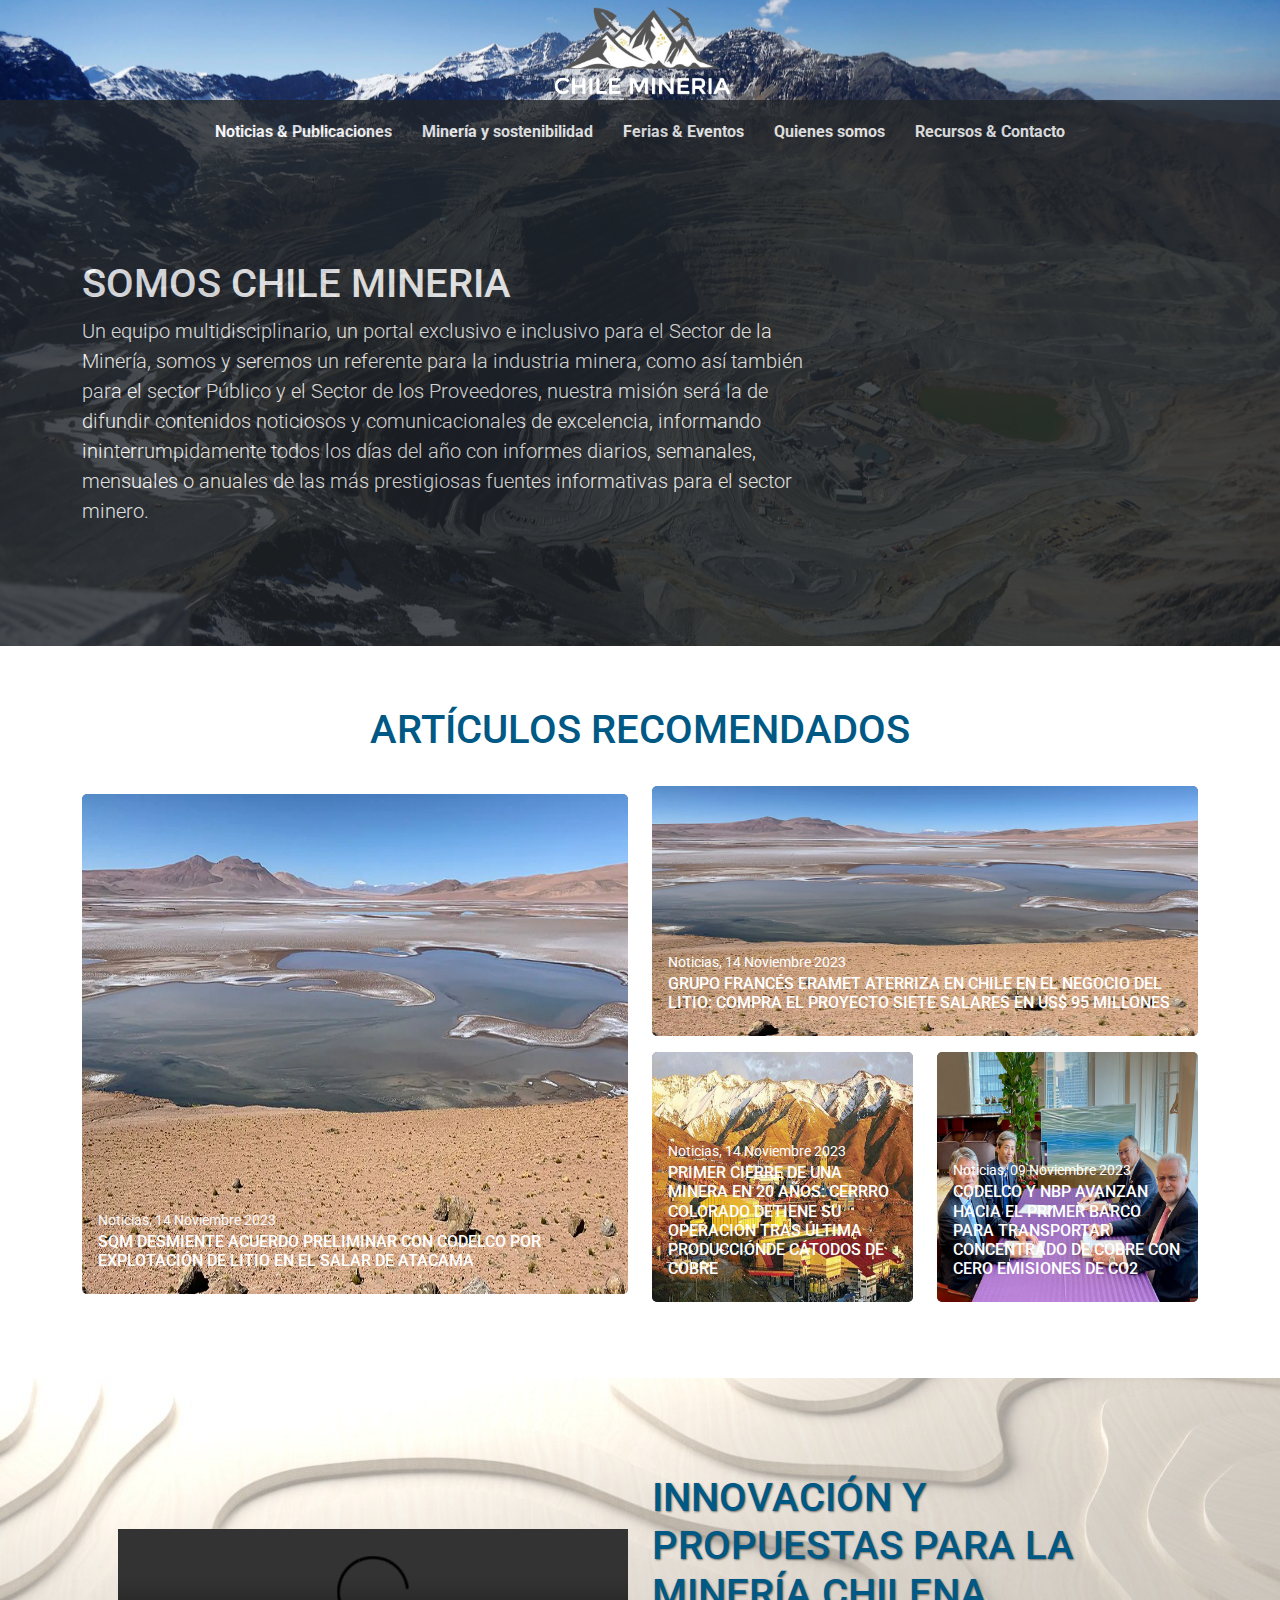
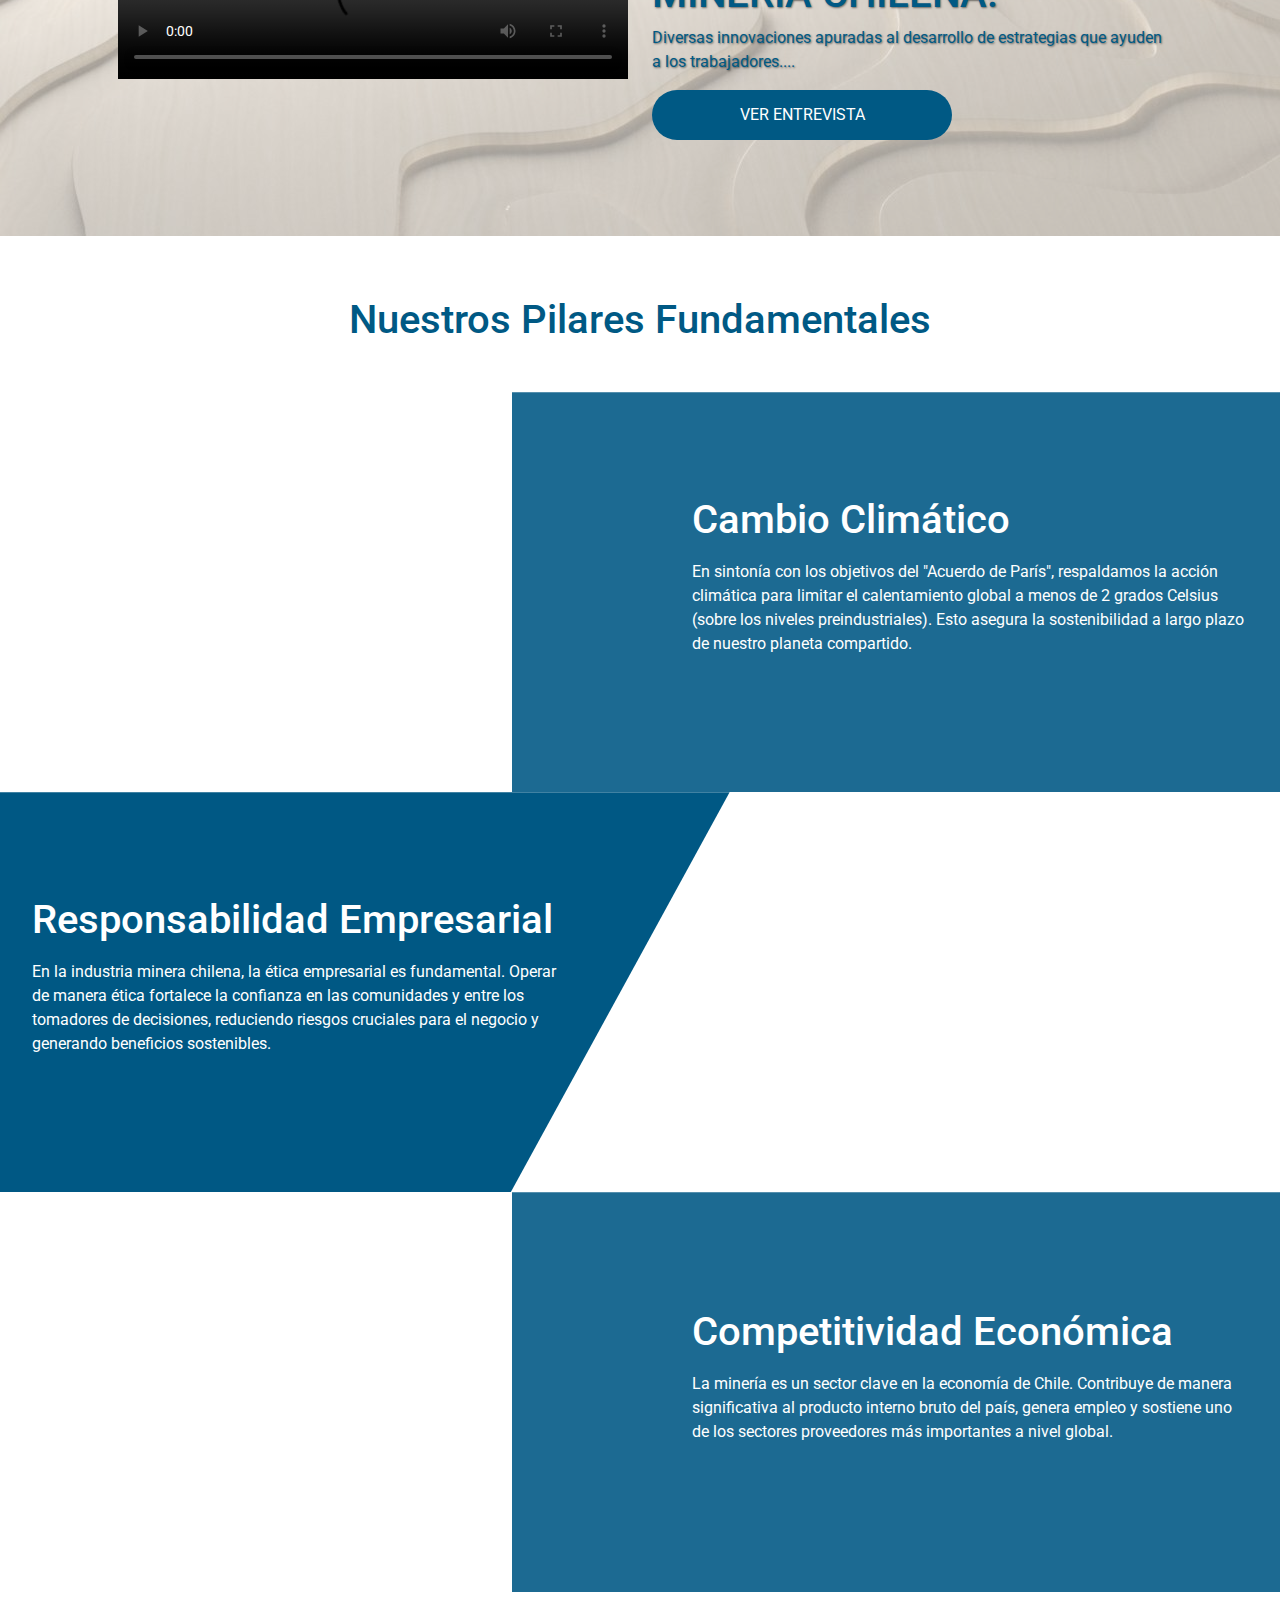
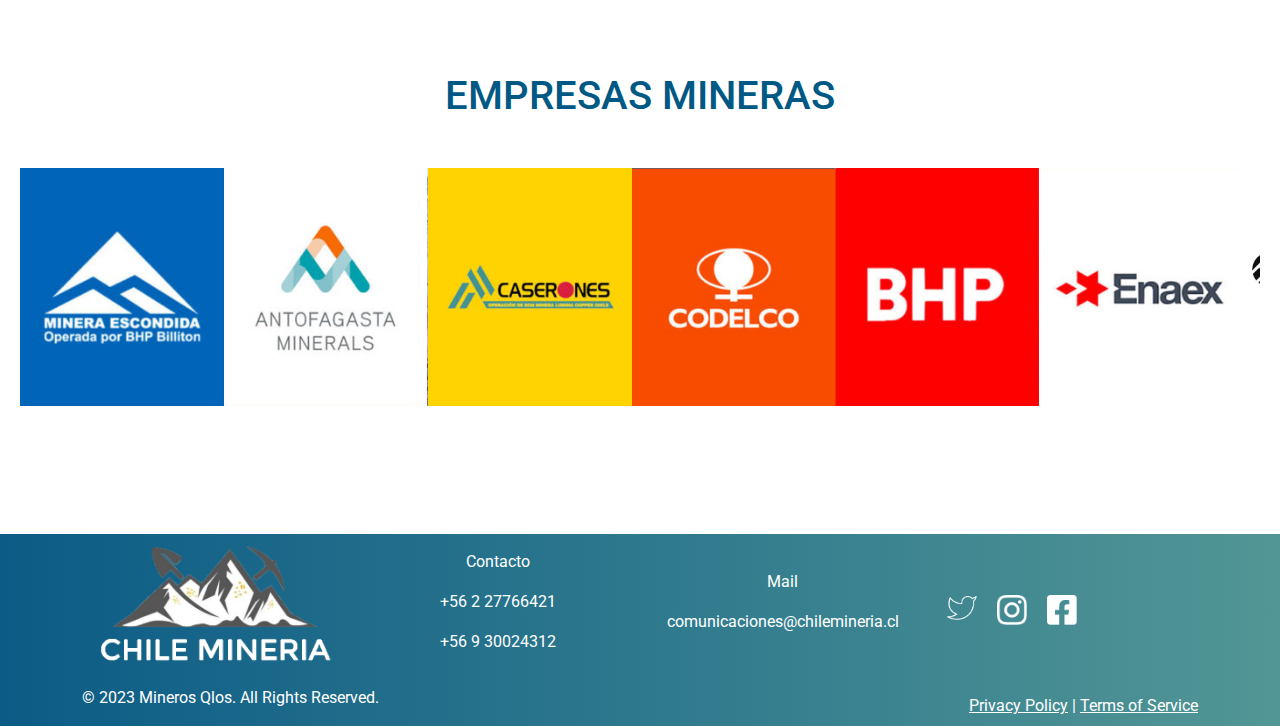
==== commit 9403572d: "Update index.html" ====
--- a/index.html
+++ b/index.html
@@ -210,34 +210,7 @@
 </div>
 -->
 
-<div class="d-flex">
-  <div class="marcar1" style="
-z-index: 2;
-"><img src="assets/img/CAT.png" alt="CAT" style="
-width: 90%;
-"></div>
-
-  <div class="marcas2" style="
-z-index: 1;
-margin-left: -218px;
-"><img src="assets/img/SNAP.png" alt="SNAP" style="
-width: 90%;
-"></div>
-
-  <div class="marcas3" style="
-z-index: 3;
-margin-left: -317px;
-"><img src="assets/img/STANLEY.png" alt="STANLEY" style="
-width: 90%;
-"></div>
-
-  <div class="marcas4" style="
-z-index: 4;
-margin-left: -317px;
-"><img src="assets/img/DEWALT.png" alt="DEWALT" style="
-width: 100%;
-"></div>
-</div>
+
 
 
 
--- a/assets/scss/style.css
+++ b/assets/scss/style.css
@@ -12407,7 +12407,25 @@
     width: 150px;
   }
 }
-/*Publicaciones*/
+/*contacto*/
+.consult, .content-s {
+  padding-top: 60px;
+  margin-bottom: 60px;
+}
+
+.btn-contact {
+  height: 50px;
+  width: 300px;
+  color: white;
+  border: transparent;
+  background: #005984;
+  border-radius: 0;
+}
+
+.contacto-form {
+  align-items: center;
+}
+
 /*Noticias*/
 button#toggle-section {
   position: fixed;
@@ -12458,6 +12476,18 @@
   margin-bottom: 60px;
 }
 
+.cont-first {
+  background-image: url(../img/BackgroundMontanas.png);
+  background-size: contain;
+  background-position: top;
+  background-repeat: no-repeat;
+  width: 100%;
+}
+
+.cont-first h1, .cont-first .h1 {
+  color: #0B5B86;
+}
+
 /*Footer*/
 .footer-gradient {
   background: linear-gradient(to right, #0B5B86, #529695);
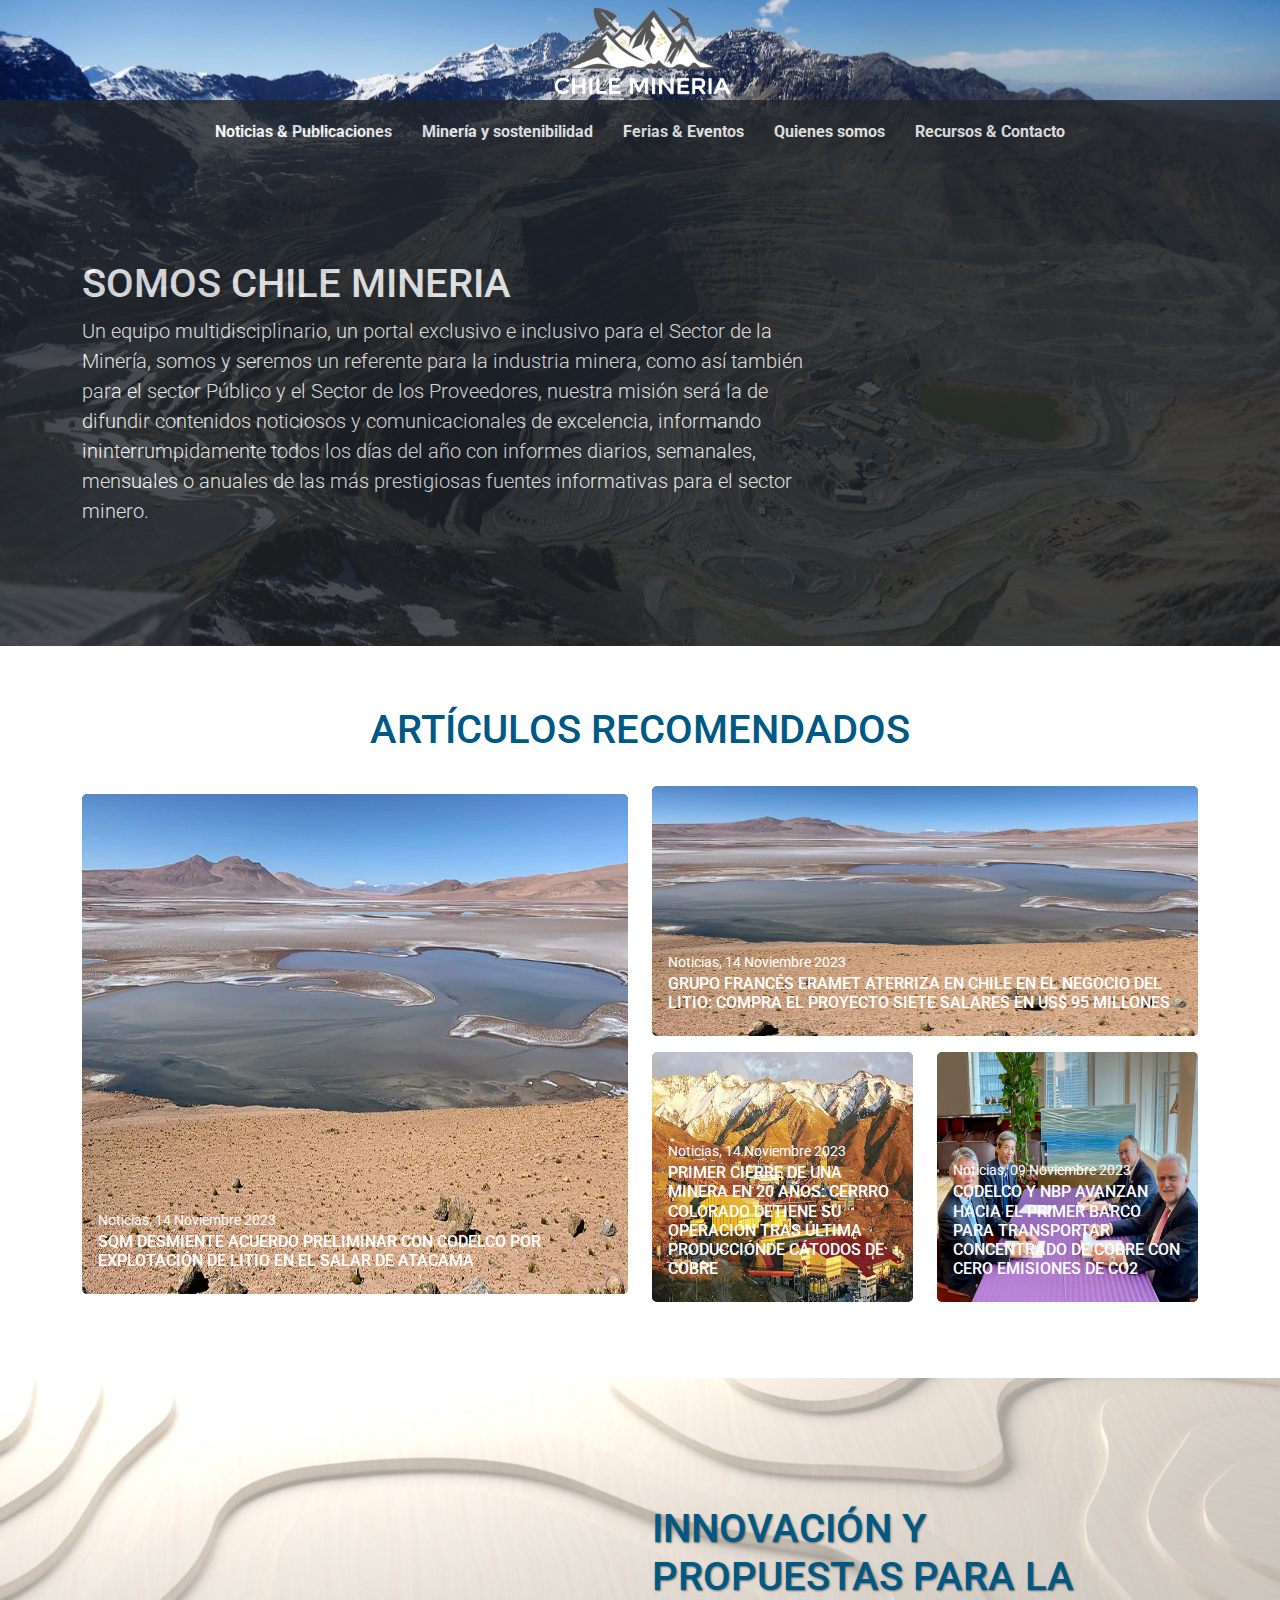
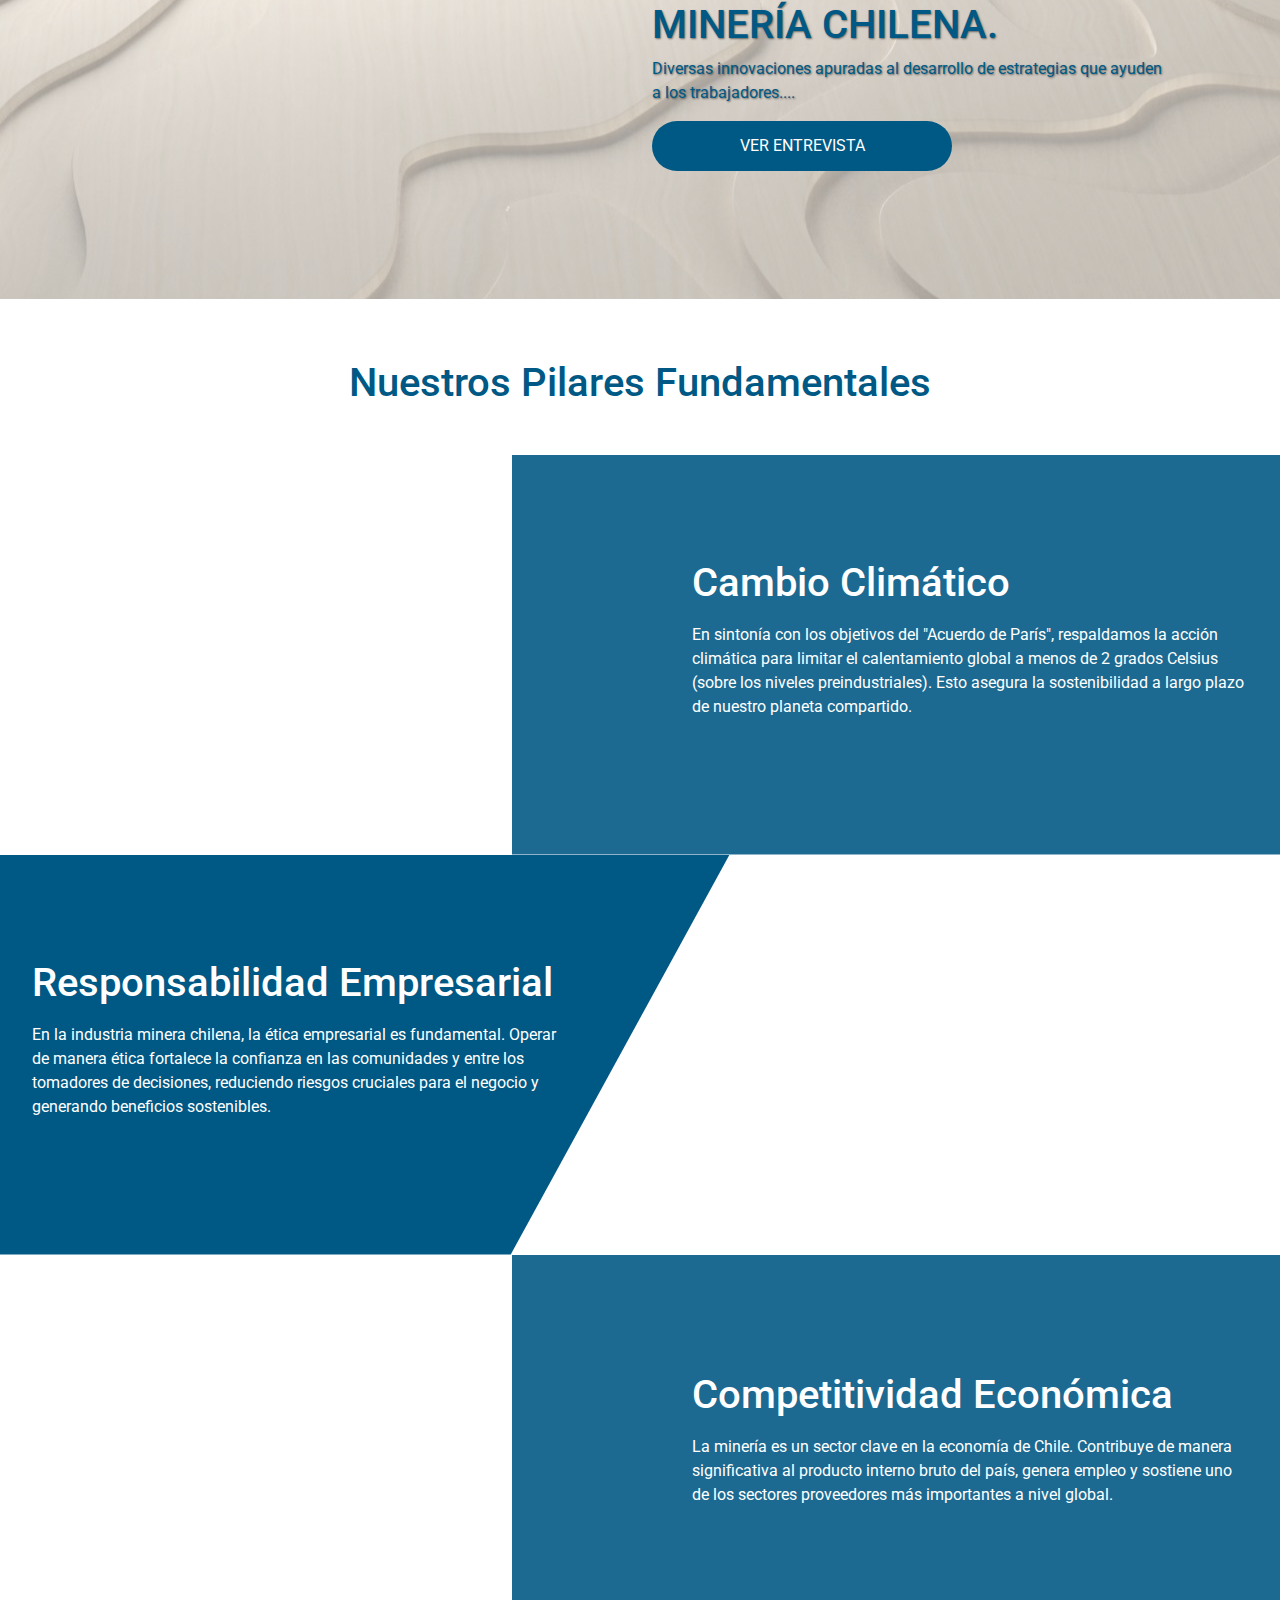
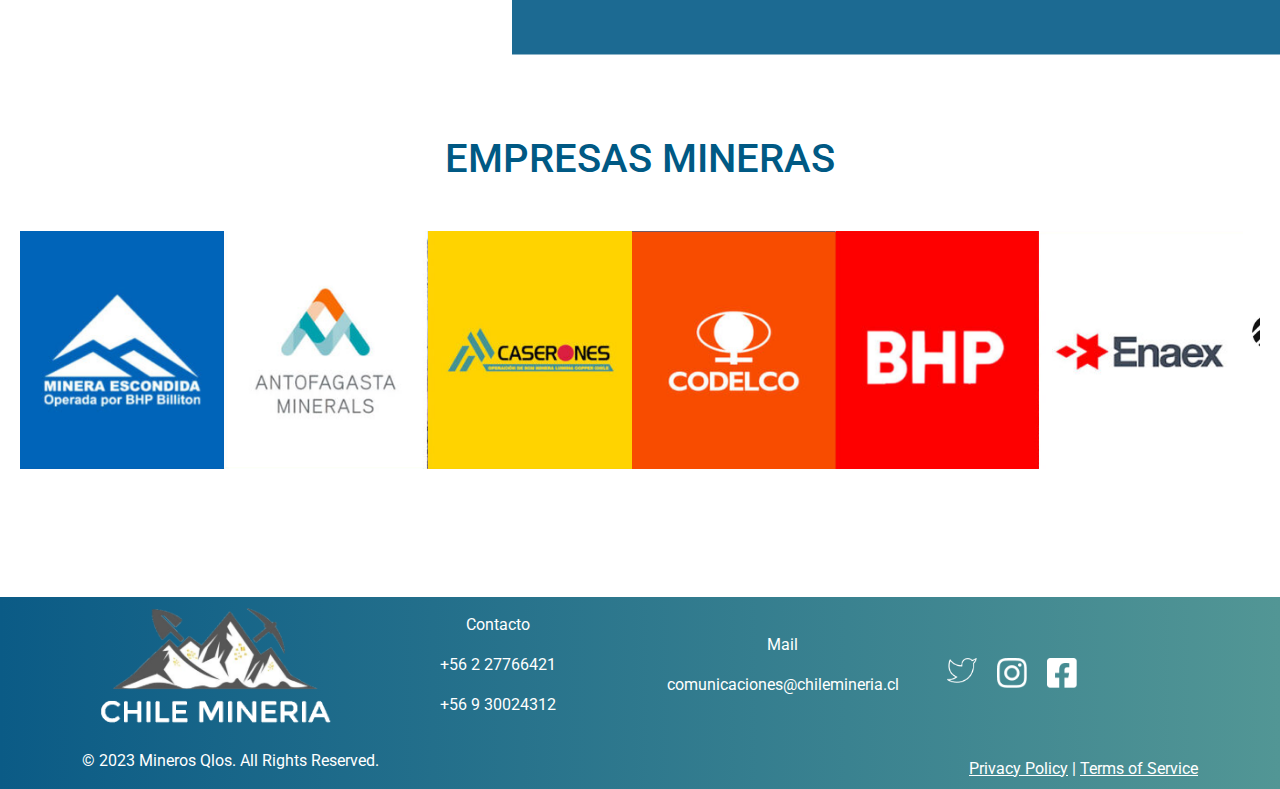
==== commit 5aaf0837: "Edicion Efren" ====
--- a/index.html
+++ b/index.html
@@ -148,10 +148,7 @@
 
         <div class="col-lg-6">
 
-          <video width="100%" height="auto" controls>
-            <source src="#" type="video/mp4">
-            Tu navegador no soporta videos HTML5.
-          </video>
+          <div class="videoFull"><iframe src="https://www.youtube.com/embed/F_UXkBdMLT4?si=QdqzgvZ5ENlWUypa" style="position:absolute;top:0;left:0;width:100%;height:100%;" frameborder="0" allowfullscreen=""></iframe></div>
         </div>
 
 
--- a/assets/scss/style.css
+++ b/assets/scss/style.css
@@ -12101,6 +12101,16 @@
   text-shadow: 1px 1px 2px rgba(0, 0, 0, 0.5);
 }
 
+.videoFull {
+  position: relative;
+  padding-bottom: 50.625%;
+  padding-top: 30px;
+  height: 0;
+  overflow: hidden;
+  margin: 20px auto;
+  max-width: 100%;
+}
+
 /*quienes somos*/
 .p-funda {
   margin: 60px 0px;
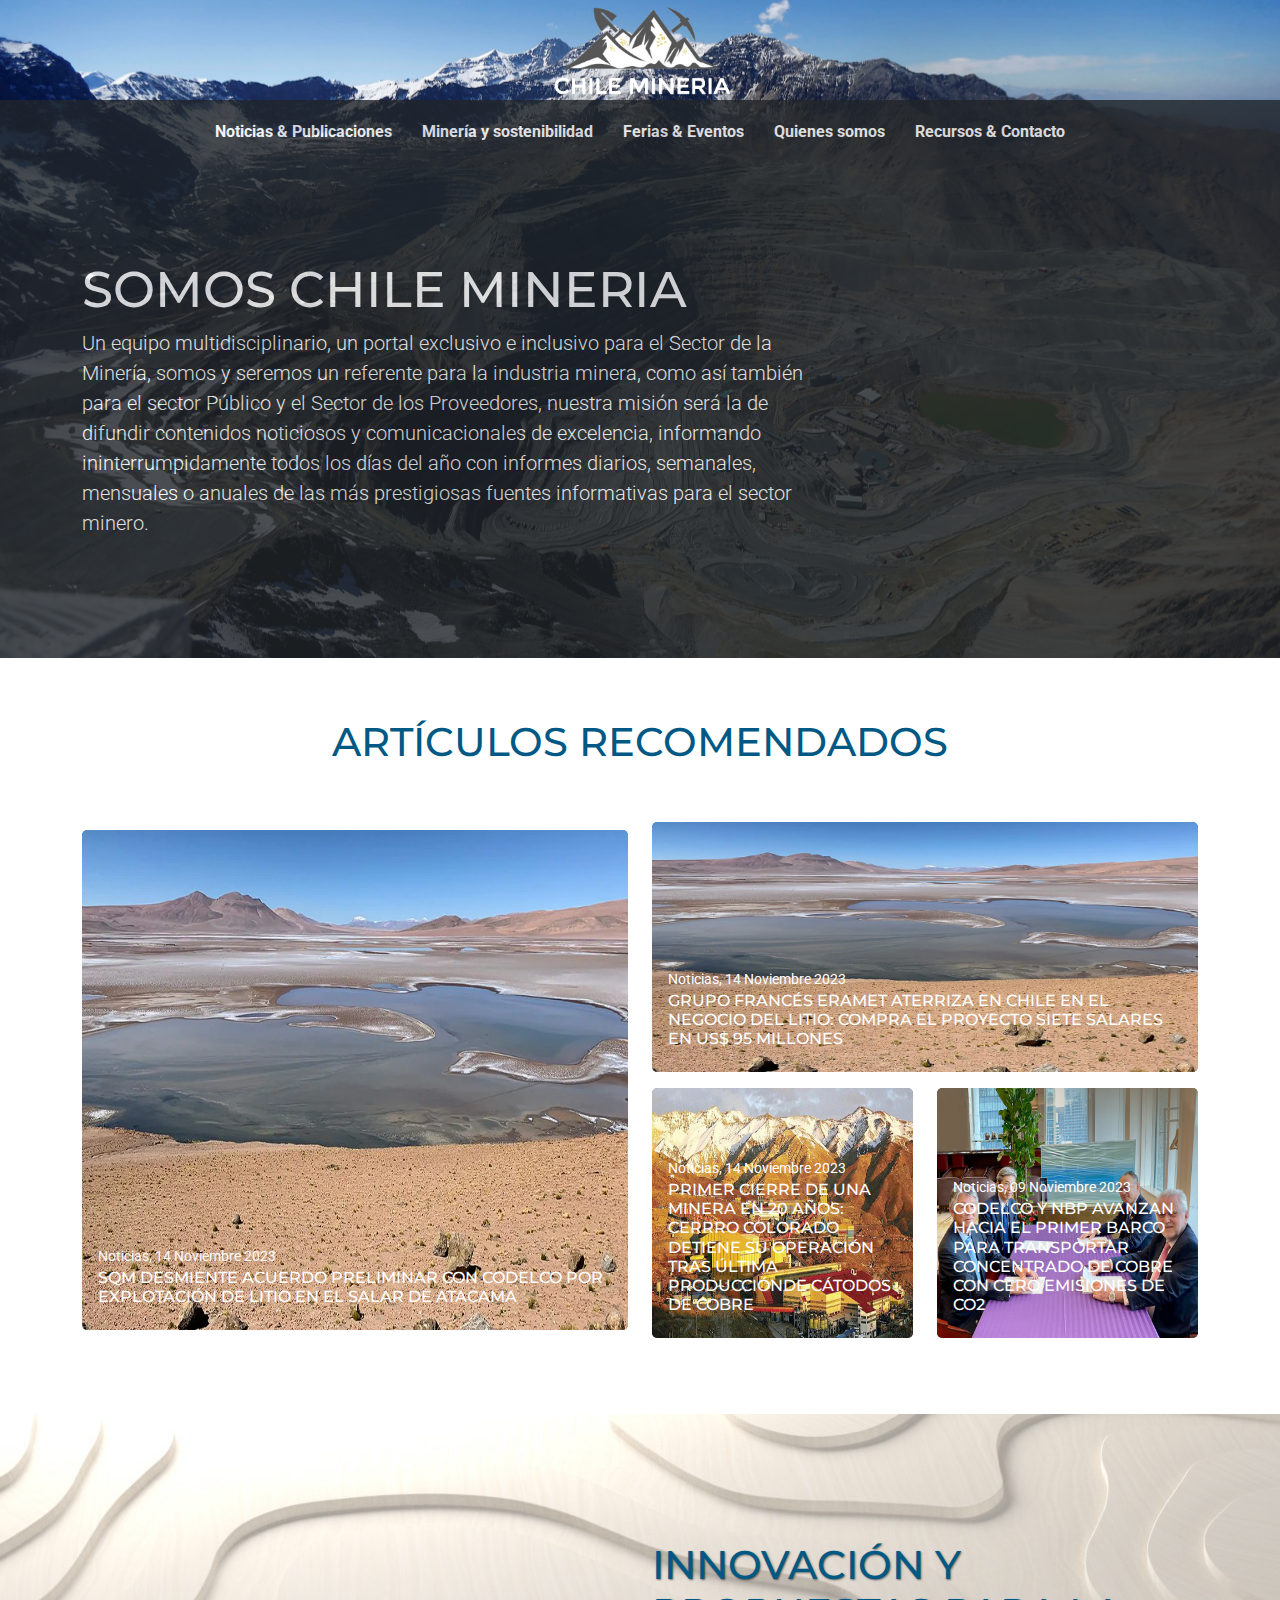
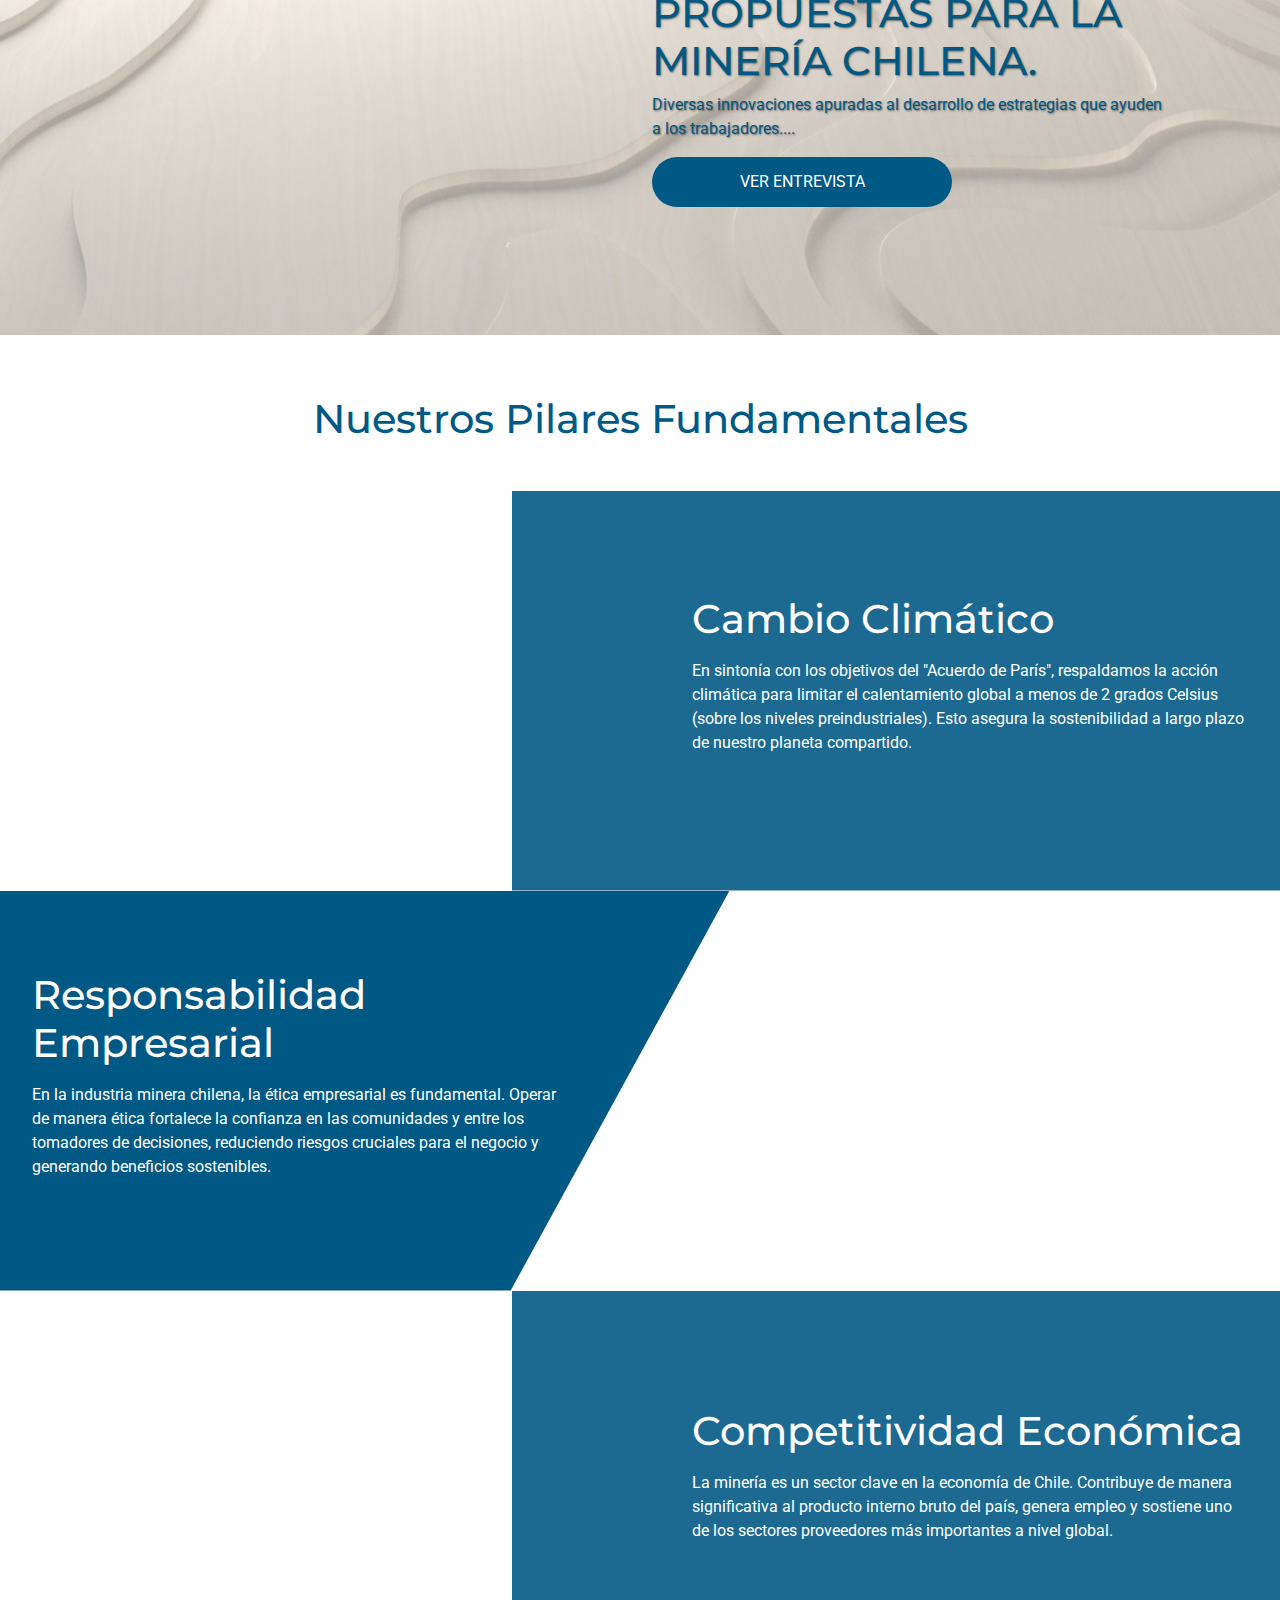
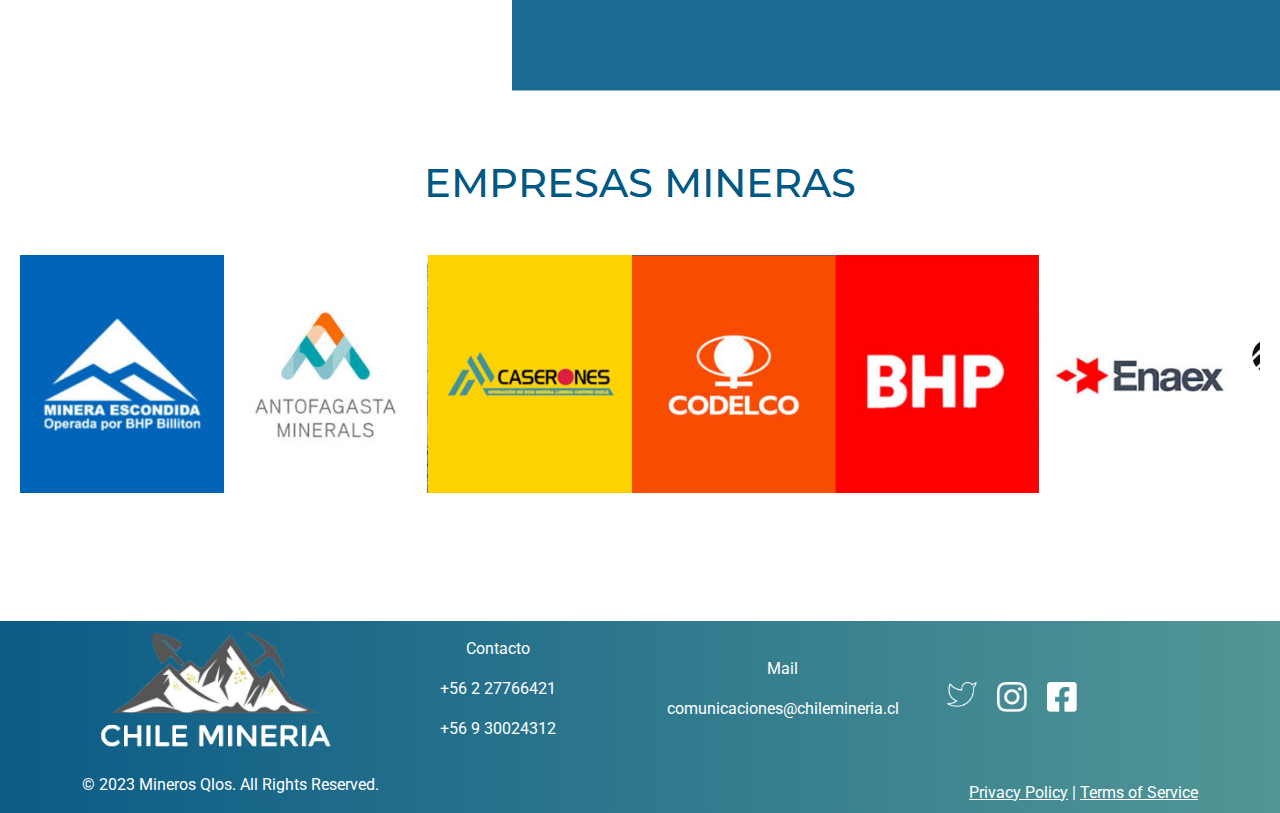
==== commit c009fd27: "Edicion Efren" ====
--- a/index.html
+++ b/index.html
@@ -66,7 +66,7 @@
   <section class="recommended-articles">
     <div class="container">
 
-      <div class="row mb-4">
+      <div class="row my-5">
         <div class="col">
           <h2 class="text-center">ARTÍCULOS RECOMENDADOS</h2>
         </div>
@@ -148,7 +148,7 @@
 
         <div class="col-lg-6">
 
-          <div class="videoFull"><iframe src="https://www.youtube.com/embed/F_UXkBdMLT4?si=QdqzgvZ5ENlWUypa" style="position:absolute;top:0;left:0;width:100%;height:100%;" frameborder="0" allowfullscreen=""></iframe></div>
+          <div class="videoFull"><iframe src="https://www.youtube.com/embed/F_UXkBdMLT4?si=QdqzgvZ5ENlWUypa" style="position:absolute;top:0;left:0;width:100%;height:100%;"  allowfullscreen=""></iframe></div>
         </div>
 
 
@@ -251,7 +251,7 @@
 
 
 <div class="carousel-container">
-  <h2 class="carousel-title">EMPRESAS MINERAS</h2>
+  <h2 class="carousel-title my-5">EMPRESAS MINERAS</h2>
 
   <div class="slider my-5">
     <div class="slide-track">
@@ -304,14 +304,14 @@
         </div>
 
 
-        <div class="col-6 col-md-3 mt-3 mb-3">
+        <div class="col-12 col-md-3 mt-3 mb-3">
           <p>Contacto</p>
           <p>+56 2 27766421</p>
           <p>+56 9 30024312</p>
         </div>
 
 
-        <div class="col-6 col-md-3  mt-3 mb-3">
+        <div class="col-12 col-md-3  mt-3 mb-3">
           <p>Mail</p>
           <p>comunicaciones@chilemineria.cl</p>
         </div>
--- a/assets/scss/style.css
+++ b/assets/scss/style.css
@@ -11979,9 +11979,19 @@
   }
 }
 /*Importar variables Sass*/
+/*Variables de Fuentes y colores*/
+/*Variables de Tamaños */
+h1, .h1, h2, .h2, h3, .h3, h4, .h4, h5, .h5 {
+  font-family: "Montserrat", sans-serif;
+}
+
+h1, .h1 {
+  font-size: 50px;
+}
+
 h2, .h2 {
   color: #005984;
-  font-size: 2.5rem;
+  font-size: 40px;
 }
 
 /*Clases*/
@@ -12036,17 +12046,17 @@
 }
 
 .info-section {
-  background-color: #000;
+  background-color: black;
   opacity: 0.8;
 }
 
 .info-section h2, .info-section .h2 {
-  font-size: 2.5rem;
+  font-size: 40px;
   margin-bottom: 0.5rem;
 }
 
 .info-section p.lead {
-  font-size: 1.25rem;
+  font-size: 20px;
   margin-bottom: 1.5rem;
 }
 
@@ -12060,7 +12070,7 @@
 }
 
 h5, .h5 {
-  font-size: 1rem;
+  font-size: 16px;
 }
 
 /*Video*/
@@ -12123,13 +12133,10 @@
   background-size: cover;
   width: 100%;
   height: 1000px;
-}
-
-/*
- .quienes {
-  background-color: #000;
-  opacity: 0.8;
- }*/
+  background-color: rgba(0, 0, 0, 0.8);
+  background-blend-mode: multiply;
+}
+
 .contenedor-uno {
   color: white;
 }
@@ -12139,7 +12146,7 @@
 }
 
 .somos-chile {
-  font-size: 25px;
+  font-size: 23px;
 }
 
 .contenedor-dos {
@@ -12151,7 +12158,7 @@
 }
 
 .contribuir, .una-industria {
-  font-size: 25px;
+  font-size: 23px;
 }
 
 .pilares-titulo {
@@ -12164,10 +12171,6 @@
   max-width: 200px;
 }
 
-.cambio, .responsabilidad, .competitividad {
-  max-width: 380px;
-}
-
 .cambio-climatico, .responsabilidad-empresarial, .competitividad-economica {
   width: 300px;
 }
@@ -12177,17 +12180,28 @@
   background-color: #EBEBEB;
 }
 
+.nuestra-mision, .nuestra-vision {
+  color: #FFFFFF;
+}
+
 .empresas {
   color: #005984;
 }
 
 .not-uno, .not-dos, .not-tres {
-  width: 400px;
+  width: 360px;
 }
 
 .cinco, .andre, .alejandro {
-  width: 300px;
   font-size: 12px;
+}
+
+.boton-feria {
+  color: #FFFFFF;
+  padding: 14px 60px;
+  background: #005984;
+  border: 1px solid #707070;
+  border-radius: 50px;
 }
 
 .not-min .ministra {
@@ -12204,13 +12218,52 @@
   text-transform: uppercase;
 }
 
+.contenedor-fuente-uno, .contenedor-fuente-dos, .contenedor-fuente-tres {
+  border: 1px solid black;
+  height: 100%;
+}
+
+.linea-uno, .linea-dos, .linea-tres {
+  border-top: 1px solid #CFCFCF;
+}
+
 .not-emp .empres {
   font-size: 18px;
   text-transform: uppercase;
 }
 
 .fuente-uno, .fuente-dos, .fuente-tres {
-  width: 67px;
+  width: 60px;
+}
+
+/*mineria y sustentabilidad*/
+.mineras-y-sust {
+  color: #00789B;
+}
+
+.a-uno, .a-dos, .a-tres, .a-cuatro, .a-cinco {
+  text-decoration: none;
+}
+
+.a-uno {
+  color: #3D3D3D;
+}
+
+.a-dos, .a-tres, .a-cuatro, .a-cinco {
+  color: #8B8B8B;
+}
+
+.parte-dos {
+  background-color: #EBEBEB;
+}
+
+.coordinador, .codelco, .aseguradora, .directorio, .antofagasta, .estrategia, .salar, .camara, .proyectos {
+  font-size: 20px;
+  text-transform: uppercase;
+}
+
+.p-uno, .p-dos, .p-tres, .p-cuatro, .p-cinco, .p-seis, .p-siete, .p-ocho, .p-nueve {
+  font-size: 13px;
 }
 
 /*Sector 3*/
@@ -12371,7 +12424,7 @@
   width: 100%;
   padding: 20px;
   box-sizing: border-box;
-  margin: 60px 0px;
+  margin: -60px 0px 60px 0px;
 }
 
 .carousel-title {
@@ -12419,7 +12472,7 @@
 }
 /*contacto*/
 .consult, .content-s {
-  padding-top: 60px;
+  margin-top: 60px;
   margin-bottom: 60px;
 }
 
@@ -12437,6 +12490,15 @@
 }
 
 /*Noticias*/
+h1#section-title, #section-title.h1 {
+  color: #005984;
+}
+
+.news-pape {
+  margin-top: 60px;
+  margin-bottom: 60px;
+}
+
 button#toggle-section {
   position: fixed;
   top: 20%;
@@ -12492,6 +12554,7 @@
   background-position: top;
   background-repeat: no-repeat;
   width: 100%;
+  padding-top: 1px;
 }
 
 .cont-first h1, .cont-first .h1 {
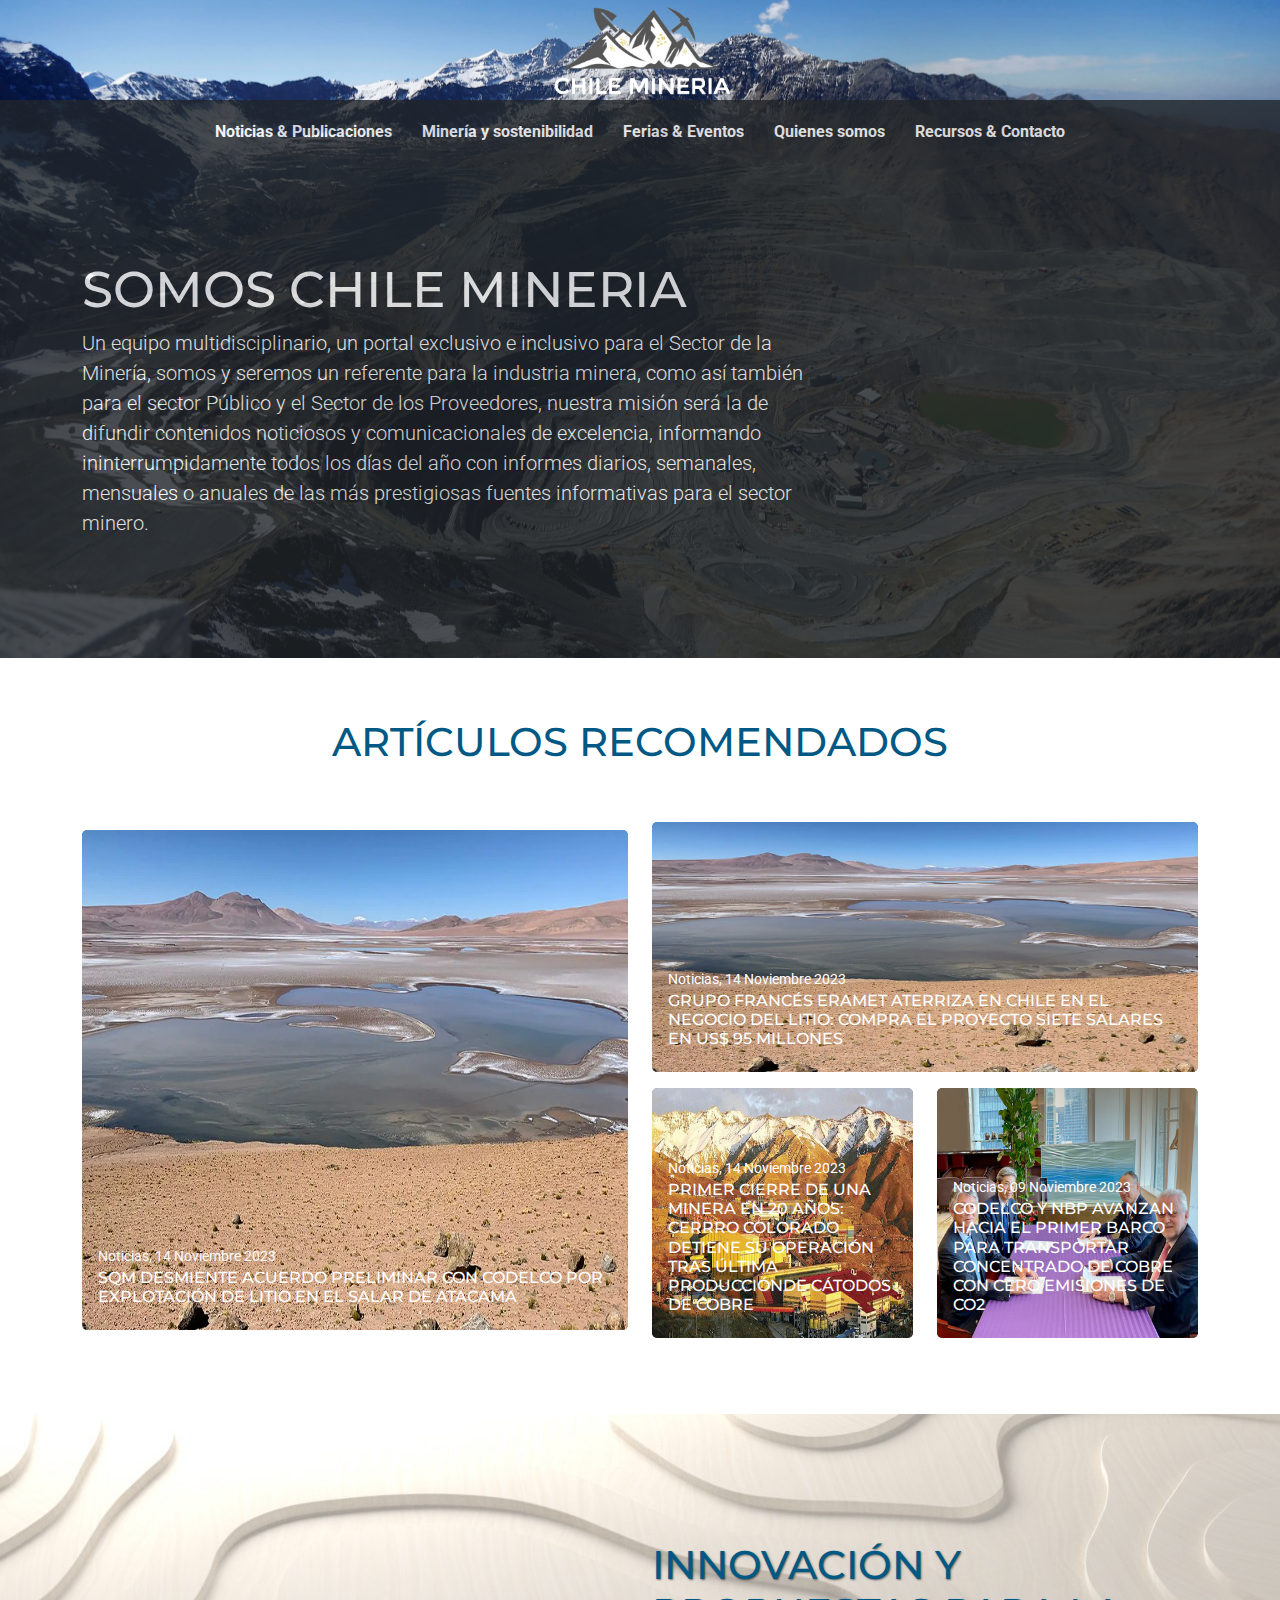
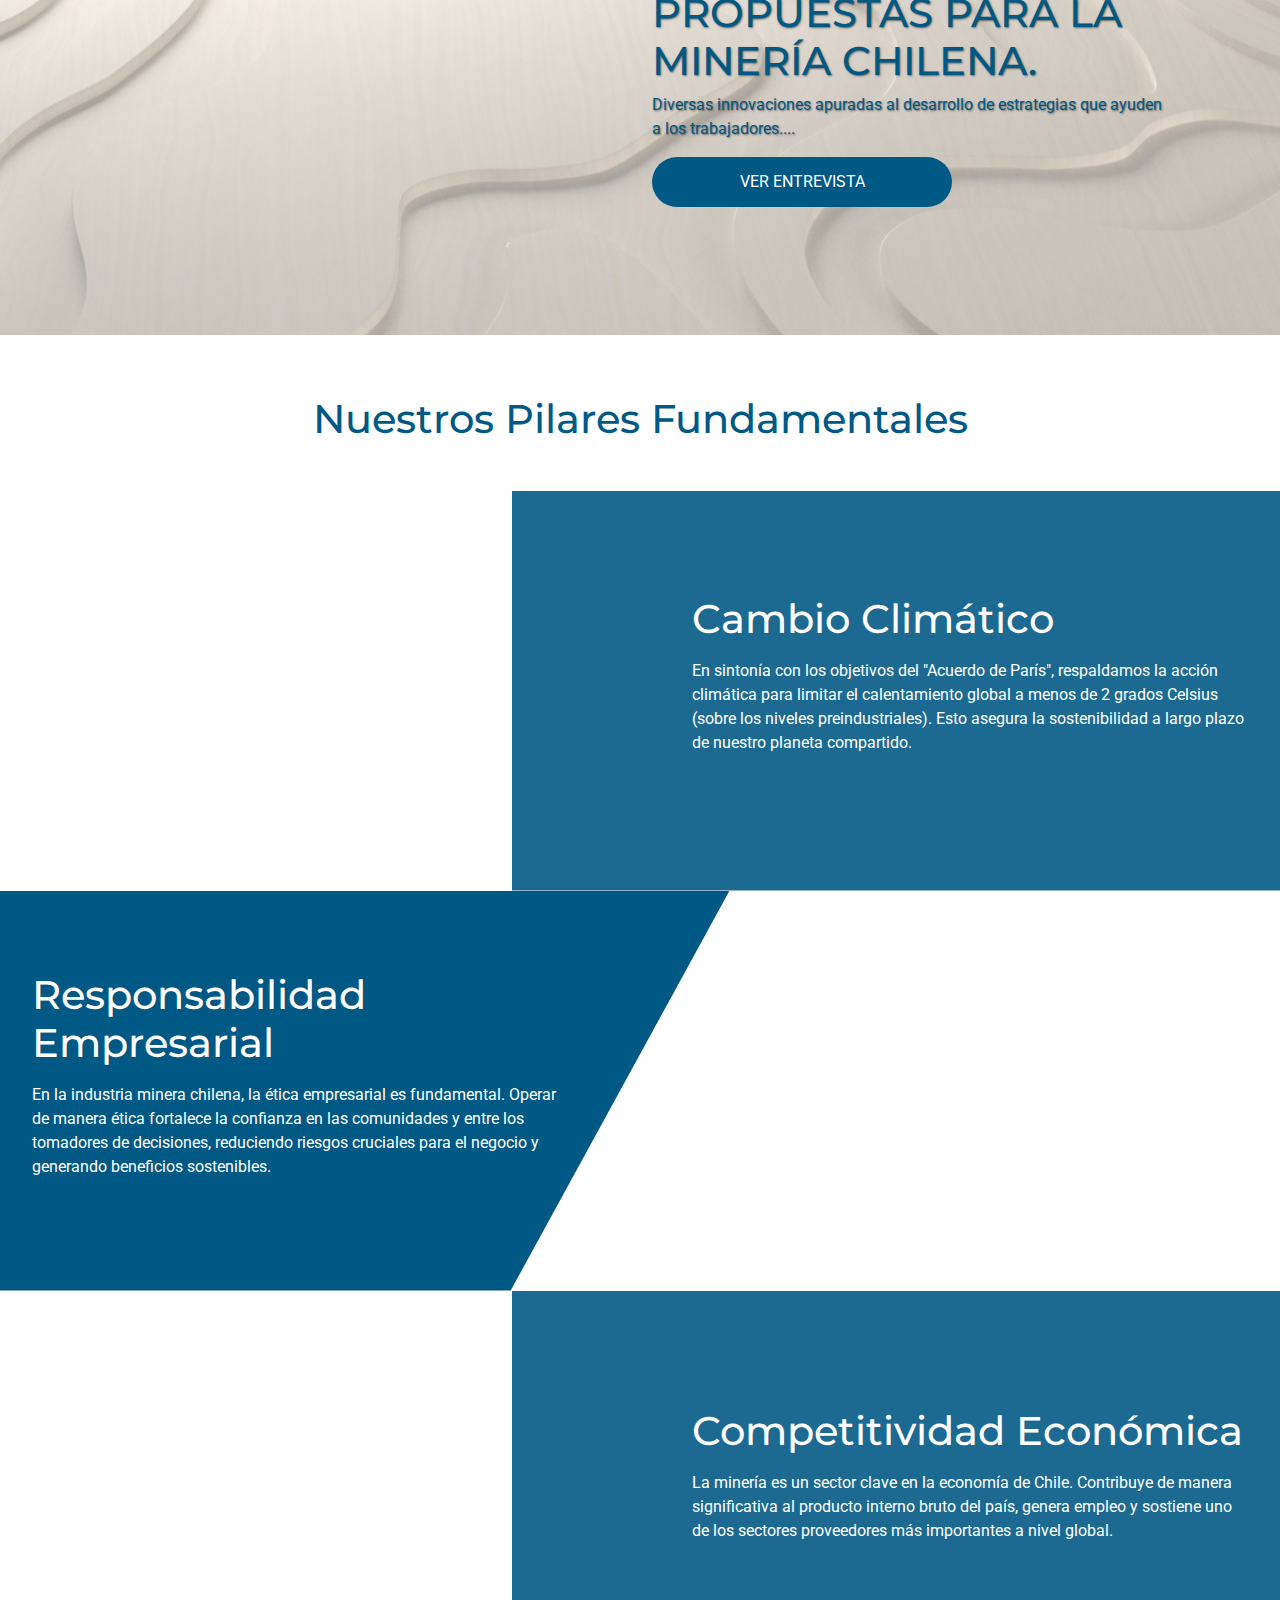
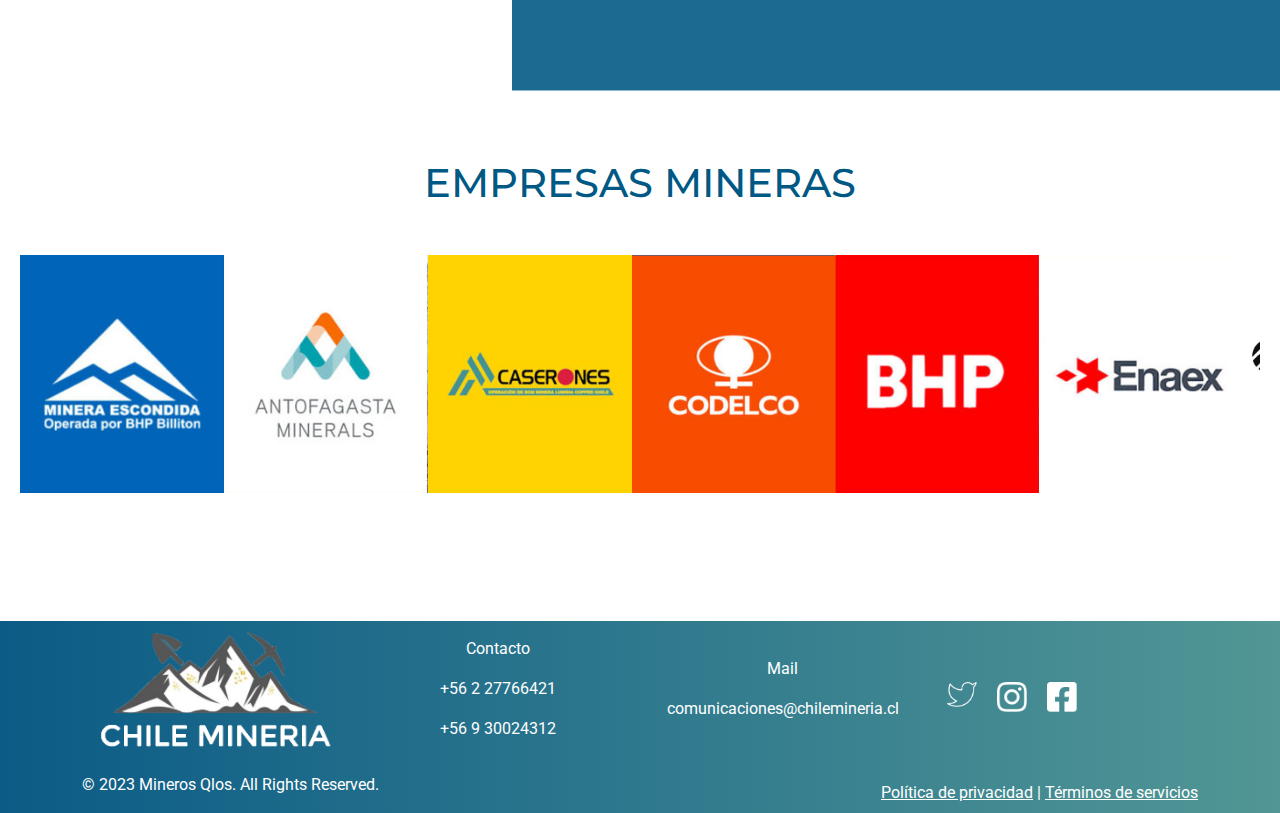
==== commit 3f3a51e4: "Edicion Efren" ====
--- a/index.html
+++ b/index.html
@@ -4,8 +4,9 @@
 <head>
 <meta charset="UTF-8">
 <meta name="viewport" content="width=device-width, initial-scale=1.0">
-<title>Portada Mineria CHilena</title>
+<title>Portada ChileMineria</title>
 <link rel="stylesheet" href="assets/scss/style.css">
+<link rel="icon" href="assets/img/chile-mineria-icono.png" type="image/x-icon">
 
 
 </head>
@@ -24,19 +25,19 @@
         aria-controls="navbarNav" aria-expanded="true" aria-label="Toggle navigation">
         <span class="navbar-toggler-icon"></span>
       </button>
-      <div class="navbar-collapse justify-content-center collapse" id="navbarNav" style="">
+      <div class="navbar-collapse justify-content-center collapse" id="navbarNav">
         <ul class="navbar-nav ml-auto">
           <li class="nav-item">
             <a href="../chile-mining/noticias/index.html">Noticias &amp; Publicaciones</a>
           </li>
           <li class="nav-item">
-            <a href="#">Minería y sostenibilidad</a>
-          </li>
-          <li class="nav-item">
-            <a href="../chile-mining/feriayeventos.html">Ferias &amp; Eventos</a>
-          </li>
-          <li class="nav-item">
-            <a href="../chile-mining/quienessomos.html">Quienes somos</a>
+            <a href="../chile-mining/mineria-sustentabilidad/index.html">Minería y sostenibilidad</a>
+          </li>
+          <li class="nav-item">
+            <a href="../chile-mining/feria-eventos/index.html">Ferias &amp; Eventos</a>
+          </li>
+          <li class="nav-item">
+            <a href="../chile-mining/quienes-somos/index.html">Quienes somos</a>
           </li>
           <li class="nav-item">
             <a href="../chile-mining/recursos-contacto/index.html">Recursos &amp; Contacto</a>
@@ -331,9 +332,9 @@
           class="col-12 d-flex justify-content-between align-items-center flex-column flex-md-row text-center text-md-left">
           <p>© 2023 Mineros Qlos. All Rights Reserved.</p>
           <div>
-            <a href="#privacy-policy" class="text-white">Privacy Policy</a>
+            <a href="#privacy-policy" class="text-white">Política de privacidad</a>
             <span>|</span>
-            <a href="#terms-of-service" class="text-white">Terms of Service</a>
+            <a href="#terms-of-service" class="text-white">Términos de servicios</a>
           </div>
         </div>
       </div>
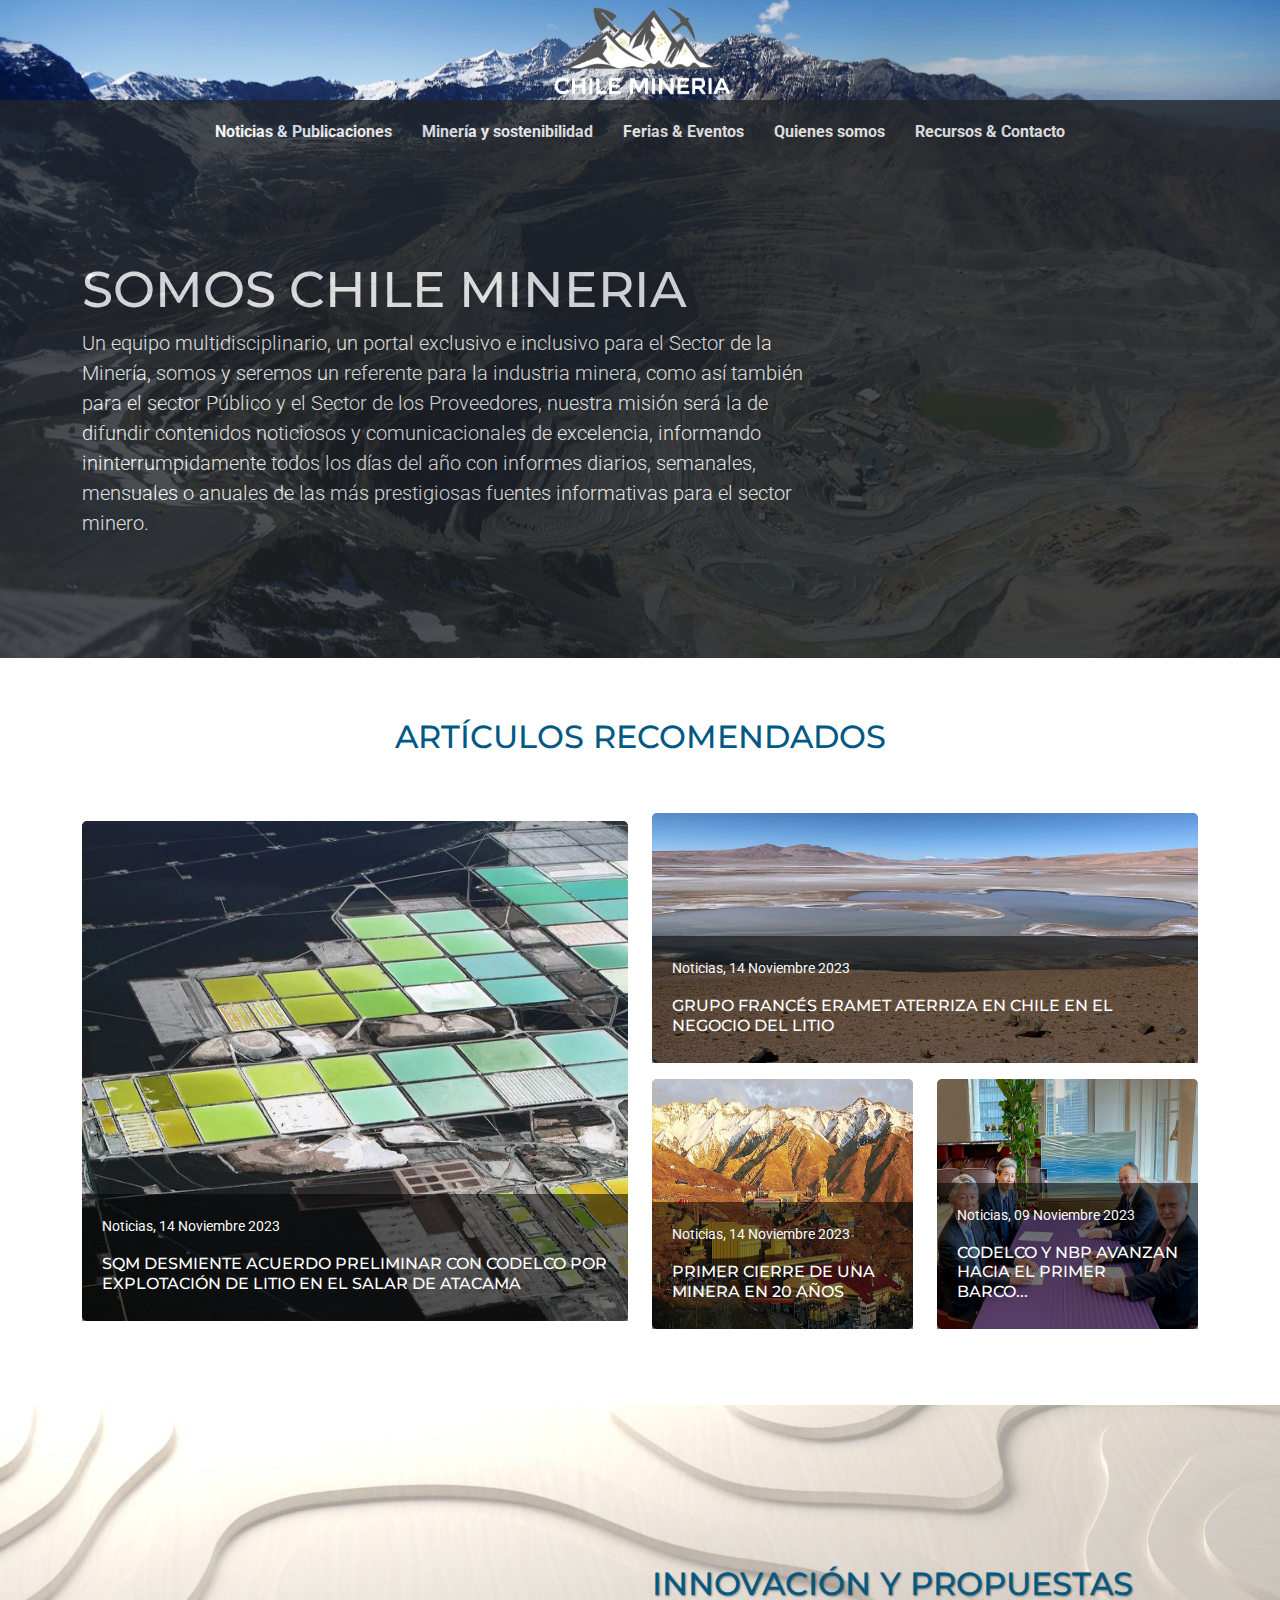
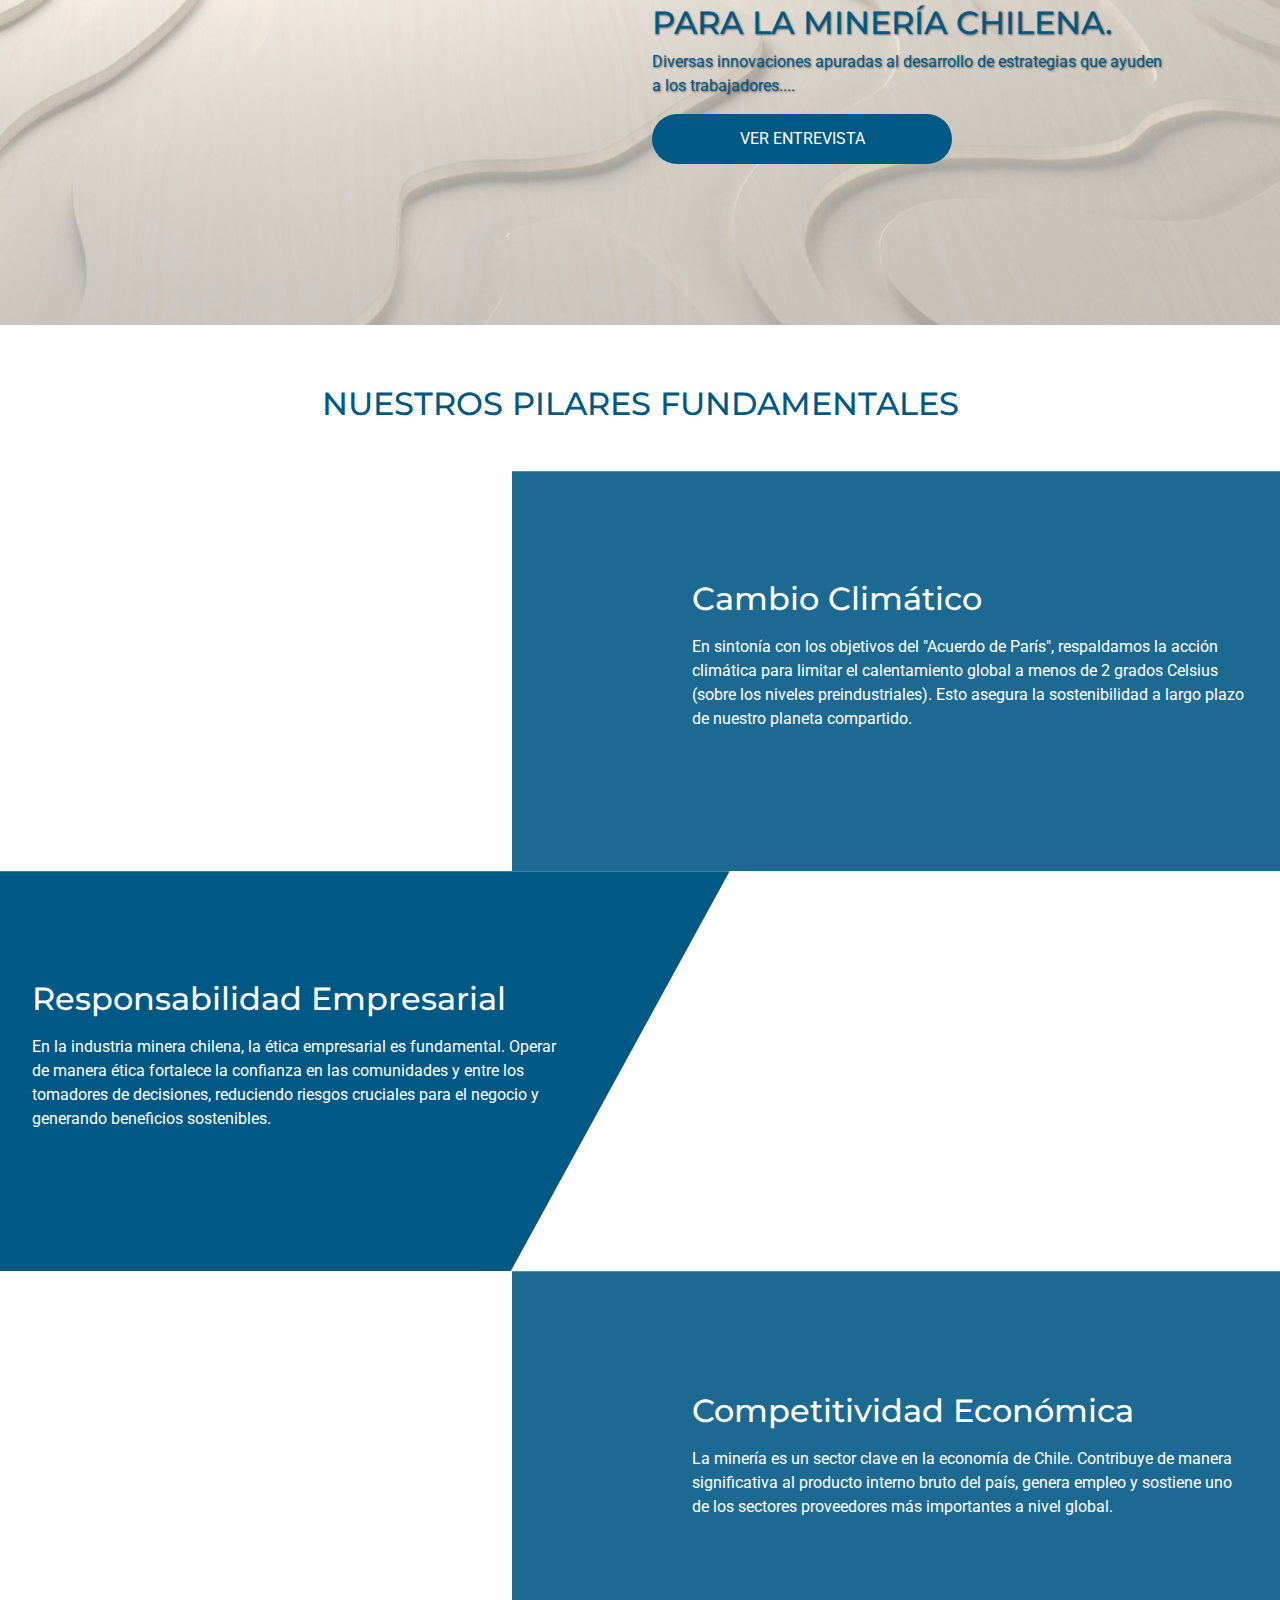
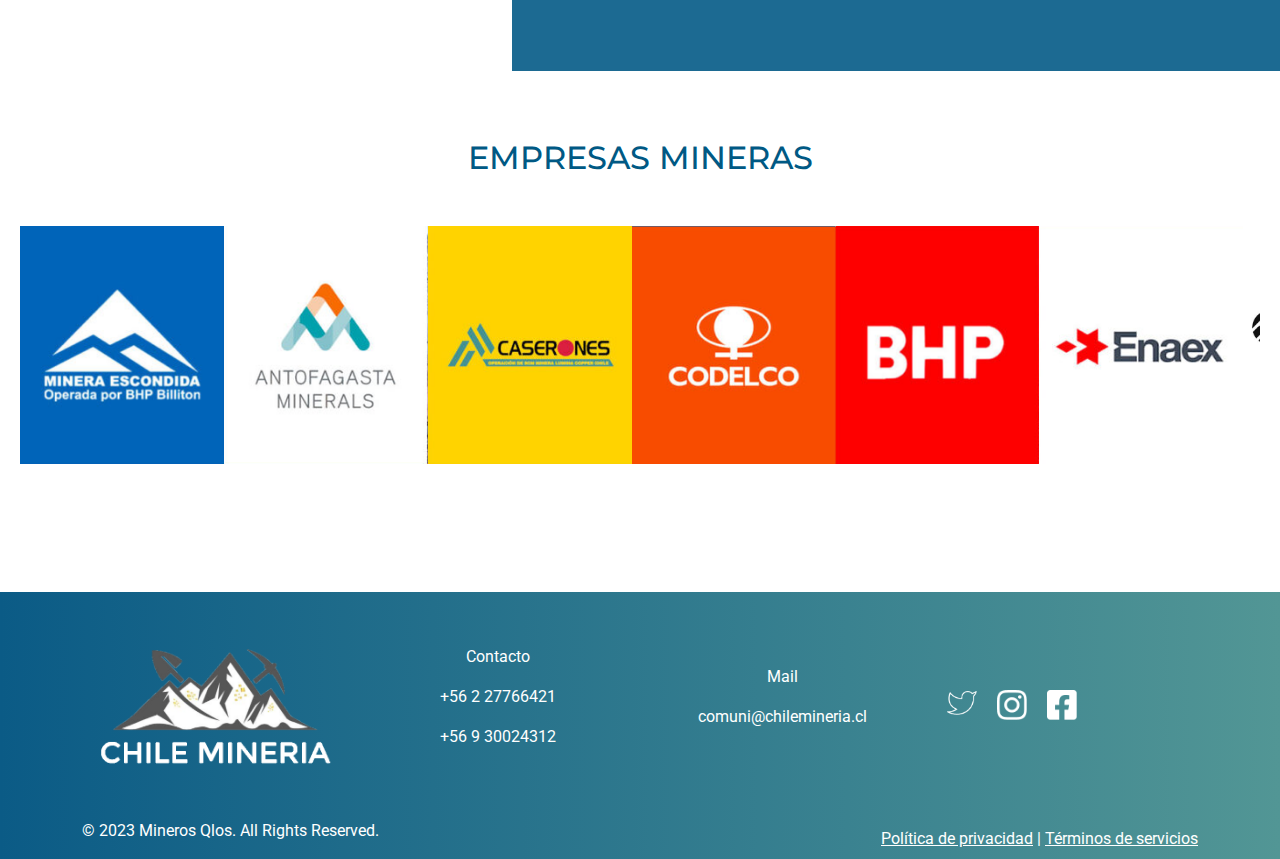
==== commit ff043bb6: "Edicion Efren" ====
--- a/index.html
+++ b/index.html
@@ -2,11 +2,11 @@
 <html lang="es">
 
 <head>
-<meta charset="UTF-8">
-<meta name="viewport" content="width=device-width, initial-scale=1.0">
-<title>Portada ChileMineria</title>
-<link rel="stylesheet" href="assets/scss/style.css">
-<link rel="icon" href="assets/img/chile-mineria-icono.png" type="image/x-icon">
+  <meta charset="UTF-8">
+  <meta name="viewport" content="width=device-width, initial-scale=1.0">
+  <title>Portada ChileMineria</title>
+  <link rel="stylesheet" href="assets/scss/style.css">
+  <link rel="icon" href="assets/img/chile-mineria-icono.png" type="image/x-icon">
 
 
 </head>
@@ -16,7 +16,7 @@
   <div class="header-container">
 
     <a href="index.html">
-    <img src="assets/img/ChileMineriaLogoWhite.png" alt="Logo" class="logo">
+      <img src="assets/img/ChileMineriaLogoWhite.png" alt="Logo" class="logo">
     </a>
 
     <nav class="navbar navbar-expand-lg navbar-dark justify-content-end">
@@ -81,30 +81,33 @@
         <div class="col-lg-6 mb-3">
           <a href="../chile-mining/contenido/index.html" class="text-decoration-none">
             <div class="card text-bg-dark h-100">
-              <img src="assets/img/img2.webp" class="card-img" alt="..." style="height: 500px;">
-              <div class="card-img-overlay d-flex align-items-start flex-column-reverse">
-                <h5 class="card-title text-white">SQM DESMIENTE ACUERDO PRELIMINAR CON CODELCO POR EXPLOTACIÓN DE LITIO EN EL SALAR DE ATACAMA</h5>
-                <p class="card-text"><small class="text-light">Noticias, 14 Noviembre 2023</small></p>
+              <img src="assets/img/img1.webp" class="card-img first-card" alt="SQM">
+              <div class="card-img-overlay d-flex align-items-start flex-column-reverse container-fluid cont-card">
+                <div class="Cont-bg">
+                  <p class="card-text"><small class="text-light">Noticias, 14 Noviembre 2023</small></p>
+                  <h3 class="card-title text-white">SQM DESMIENTE ACUERDO PRELIMINAR CON CODELCO POR EXPLOTACIÓN DE
+                    LITIO EN EL SALAR DE ATACAMA</h3>
+                </div>
               </div>
             </div>
           </a>
         </div>
-        
+
 
 
         <div class="col-lg-6">
-
+          <a href="../chile-mining/contenido/index.html" class="text-decoration-none"></a>
           <div class="d-flex flex-column h-100">
-
             <div class="row mb-3">
               <div class="col-12">
                 <div class="card text-bg-dark">
-                  <img src="assets/img/img2.webp" class="card-img" alt="..." style="height: 250px; ">
-                  <div class="card-img-overlay d-flex align-items-start flex-column-reverse" style="">
-                    <h5 class="card-title">GRUPO FRANCÉS ERAMET ATERRIZA EN CHILE EN EL NEGOCIO DEL LITIO: COMPRA EL
-                      PROYECTO SIETE SALARES EN US$ 95 MILLONES</h5>
-
-                    <p class="card-text"><small>Noticias, 14 Noviembre 2023</small></p>
+                  <img src="assets/img/img2.webp" class="card-img other-card" alt="GRUPO FRANCÉS">
+                  <div class="card-img-overlay d-flex align-items-start flex-column-reverse cont-card">
+                    <div class="Cont-bg">
+                      <p class="card-text"><small class="text-light">Noticias, 14 Noviembre 2023</small></p>
+                      <h3 class="card-title text-white">GRUPO FRANCÉS ERAMET ATERRIZA EN CHILE EN EL NEGOCIO DEL LITIO
+                      </h3>
+                    </div>
                   </div>
                 </div>
               </div>
@@ -114,12 +117,12 @@
             <div class="row flex-grow-1">
               <div class="col-md-6 mb-3">
                 <div class="card text-bg-dark">
-                  <img src="assets/img/img3.jpeg" class="card-img" alt="..." style="height: 250px; ">
-                  <div class="card-img-overlay d-flex align-items-start flex-column-reverse" style="">
-                    <h5 class="card-title">PRIMER CIERRE DE UNA MINERA EN 20 AÑOS: CERRRO COLORADO DETIENE SU OPERACIÓN
-                      TRAS ÚLTIMA PRODUCCIÓNDE CÁTODOS DE COBRE</h5>
-
-                    <p class="card-text"><small>Noticias, 14 Noviembre 2023</small></p>
+                  <img src="assets/img/img3.jpeg" class="card-img other-card" alt="PRIMER CIERRE DE UNA MINERA">
+                  <div class="card-img-overlay d-flex align-items-start flex-column-reverse cont-card">
+                    <div class="Cont-bg">
+                      <p class="card-text"><small class="text-light">Noticias, 14 Noviembre 2023</small></p>
+                      <h3 class="card-title text-white">PRIMER CIERRE DE UNA MINERA EN 20 AÑOS</h3>
+                    </div>
                   </div>
                 </div>
               </div>
@@ -127,12 +130,12 @@
 
               <div class="col-md-6 mb-3">
                 <div class="card text-bg-dark">
-                  <img src="assets/img/img4.png" class="card-img" alt="..." style="height: 250px; ">
-                  <div class="card-img-overlay d-flex align-items-start flex-column-reverse" style="">
-                    <h5 class="card-title">CODELCO Y NBP AVANZAN HACIA EL PRIMER BARCO PARA TRANSPORTAR CONCENTRADO DE
-                      COBRE CON CERO EMISIONES DE CO2</h5>
-
-                    <p class="card-text"><small>Noticias, 09 Noviembre 2023</small></p>
+                  <img src="assets/img/img4.png" class="card-img other-card" alt="CODELCO Y NBP">
+                  <div class="card-img-overlay d-flex align-items-start flex-column-reverse cont-card">
+                    <div class="Cont-bg">
+                      <p class="card-text"><small class="text-light">Noticias, 09 Noviembre 2023</small></p>
+                      <h3 class="card-title text-white">CODELCO Y NBP AVANZAN HACIA EL PRIMER BARCO...</h3>
+                    </div>
                   </div>
                 </div>
               </div>
@@ -149,7 +152,8 @@
 
         <div class="col-lg-6">
 
-          <div class="videoFull"><iframe src="https://www.youtube.com/embed/F_UXkBdMLT4?si=QdqzgvZ5ENlWUypa" style="position:absolute;top:0;left:0;width:100%;height:100%;"  allowfullscreen=""></iframe></div>
+          <div class="videoFull"><iframe src="https://www.youtube.com/embed/F_UXkBdMLT4?si=QdqzgvZ5ENlWUypa"
+              allowfullscreen=""></iframe></div>
         </div>
 
 
@@ -162,121 +166,83 @@
     </div>
   </div>
 
-  <!--
-<div class="container-fluid my-5">
-  <div class="container">
-    <h2 class="text-center mb-5">Nuestros Pilares Fundamentales</h2>
-
-
-    <div class="row mb-5 align-items-center">
-      <div class="col-md-6 px-md-4">
-        <h3 class="mb-3"><i class="icono-titulares "></i> Cambio Climático</h3>
-        <img src="assets/img/A.png" class="img-fluid mb-3" alt="Cambio Climático">
-      </div>
-      <div class="col-md-6 px-md-4">
-        <p>En sintonía con los objetivos del "Acuerdo de París", respaldamos la acción climática para limitar el
-          calentamiento global a menos de 2 grados Celsius (sobre los niveles preindustriales). Esto asegura la
-          sostenibilidad a largo plazo de nuestro planeta compartido.</p>
-      </div>
-    </div>
-
-
-    <div class="row mb-5 align-items-center">
-      <div class="col-md-6 px-md-4 order-md-2">
-        <h3 class="mb-3 text-right"><i class="icono-titulares "></i> Responsabilidad Empresarial</h3>
-        <img src="assets/img/B.png" class="img-fluid mb-3" alt="Responsabilidad Empresarial">
-      </div>
-      <div class="col-md-6 px-md-4 order-md-1">
-        <p>En la industria minera chilena, la ética empresarial es fundamental. Operar de manera ética fortalece la
-          confianza en las comunidades y entre los tomadores de decisiones, reduciendo riesgos cruciales para el negocio
-          y generando beneficios sostenibles.</p>
-      </div>
-    </div>
-
-
-    <div class="row mb-5 align-items-center">
-      <div class="col-md-6 px-md-4">
-        <h3 class="mb-3"><i class="icono-titulares "></i> Competitividad Económica</h3>
-        <img src="assets/img/C.png" class="img-fluid mb-3" alt="Competitividad Económica">
-      </div>
-      <div class="col-md-6 px-md-4">
-        <p>La minería es un sector clave en la economía de Chile. Contribuye de manera significativa al producto interno
-          bruto del país, genera empleo y sostiene uno de los sectores proveedores más importantes a nivel global.</p>
+
+
+
+
+
+
+  <section class="p-funda">
+
+
+    <h2 class="text-center my-5">NUESTROS PILARES FUNDAMENTALES</h2>
+    <div class="wrapper">
+
+      <div class="content-side1 d-flex justify-content-center align-items-center">
+        <div class="text-content">
+          <h2>Cambio Climático</h2>
+          <p>En sintonía con los objetivos del "Acuerdo de París", respaldamos la acción climática para limitar el
+            calentamiento global a menos de 2 grados Celsius (sobre los niveles preindustriales). Esto asegura la
+            sostenibilidad a largo plazo de nuestro planeta compartido.</p>
+        </div>
+
+      </div>
+
+      <div class="bg1"></div>
+    </div>
+    <div class="wrapper reverse">
+      <div class="bg2"></div>
+      <div class="content-side d-flex justify-content-center align-items-center">
+        <div class="text-content2">
+          <h2>Responsabilidad Empresarial</h2>
+          <p>En la industria minera chilena, la ética empresarial es fundamental. Operar de manera ética fortalece la
+            confianza en las comunidades y entre los tomadores de decisiones, reduciendo riesgos cruciales para el
+            negocio y generando beneficios sostenibles.</p>
+        </div>
+      </div>
+    </div>
+    <div class="wrapper">
+      <div class="bg3"></div>
+      <div class="content-side1 d-flex justify-content-center align-items-center">
+        <div class="text-content">
+          <h2>Competitividad Económica</h2>
+          <p>La minería es un sector clave en la economía de Chile. Contribuye de manera significativa al producto
+            interno bruto del país, genera empleo y sostiene uno de los sectores proveedores más importantes a nivel
+            global.</p>
+        </div>
+      </div>
+    </div>
+  </section>
+
+
+
+
+  <div class="carousel-container">
+    <h2 class="carousel-title my-5">EMPRESAS MINERAS</h2>
+
+    <div class="slider my-5">
+      <div class="slide-track">
+
+        <div class="slide"><img src="assets/img/logo1.png" class="slide-img" alt="Imagen 1"></div>
+        <div class="slide"><img src="assets/img/logo2.png" class="slide-img" alt="Imagen 2"></div>
+        <div class="slide"><img src="assets/img/logo3.png" class="slide-img" alt="Imagen 3"></div>
+        <div class="slide"><img src="assets/img/logo4.png" class="slide-img" alt="Imagen 4"></div>
+        <div class="slide"><img src="assets/img/logo5.png" class="slide-img" alt="Imagen 5"></div>
+        <div class="slide"><img src="assets/img/logo6.png" class="slide-img" alt="Imagen 6"></div>
+        <div class="slide"><img src="assets/img/logo7.png" class="slide-img" alt="Imagen 7"></div>
+        <div class="slide"><img src="assets/img/logo8.png" class="slide-img" alt="Imagen 8"></div>
+
+        <div class="slide"><img src="assets/img/logo1.png" class="slide-img" alt="Imagen 1"></div>
+        <div class="slide"><img src="assets/img/logo2.png" class="slide-img" alt="Imagen 2"></div>
+        <div class="slide"><img src="assets/img/logo3.png" class="slide-img" alt="Imagen 3"></div>
+        <div class="slide"><img src="assets/img/logo4.png" class="slide-img" alt="Imagen 4"></div>
+        <div class="slide"><img src="assets/img/logo5.png" class="slide-img" alt="Imagen 5"></div>
+        <div class="slide"><img src="assets/img/logo6.png" class="slide-img" alt="Imagen 6"></div>
+        <div class="slide"><img src="assets/img/logo7.png" class="slide-img" alt="Imagen 7"></div>
+        <div class="slide"><img src="assets/img/logo8.png" class="slide-img" alt="Imagen 8"></div>
       </div>
     </div>
   </div>
-</div>
--->
-
-
-
-
-
-<section class="p-funda">
-  
-
-  <h2 class="text-center my-5">Nuestros Pilares Fundamentales</h2>
-  <div class="wrapper">
-  
-    <div class="content-side1 d-flex justify-content-center align-items-center">
-        <div class="text-content">
-            <h2>Cambio Climático</h2>
-            <p>En sintonía con los objetivos del "Acuerdo de París", respaldamos la acción climática para limitar el calentamiento global a menos de 2 grados Celsius (sobre los niveles preindustriales). Esto asegura la sostenibilidad a largo plazo de nuestro planeta compartido.</p>
-        </div>
-    
-      </div>
-  
-      <div class="bg1"></div>
-  </div>
-  <div class="wrapper reverse">
-    <div class="bg2"></div>
-    <div class="content-side d-flex justify-content-center align-items-center">
-        <div class="text-content2">
-            <h2>Responsabilidad Empresarial</h2>
-            <p>En la industria minera chilena, la ética empresarial es fundamental. Operar de manera ética fortalece la confianza en las comunidades y entre los tomadores de decisiones, reduciendo riesgos cruciales para el negocio y generando beneficios sostenibles.</p>
-        </div>
-    </div>
-  </div>
-  <div class="wrapper">
-    <div class="bg3"></div>
-    <div class="content-side1 d-flex justify-content-center align-items-center">
-        <div class="text-content">
-            <h2>Competitividad Económica</h2>
-            <p>La minería es un sector clave en la economía de Chile. Contribuye de manera significativa al producto interno bruto del país, genera empleo y sostiene uno de los sectores proveedores más importantes a nivel global.</p>
-        </div>
-    </div>
-  </div>
-</section>
-
-
-
-
-<div class="carousel-container">
-  <h2 class="carousel-title my-5">EMPRESAS MINERAS</h2>
-
-  <div class="slider my-5">
-    <div class="slide-track">
-
-      <div class="slide"><img src="assets/img/logo1.png" class="slide-img" alt="Imagen 1" /></div>
-      <div class="slide"><img src="assets/img/logo2.png" class="slide-img" alt="Imagen 2" /></div>
-      <div class="slide"><img src="assets/img/logo3.png" class="slide-img" alt="Imagen 3" /></div>
-      <div class="slide"><img src="assets/img/logo4.png" class="slide-img" alt="Imagen 4" /></div>
-      <div class="slide"><img src="assets/img/logo5.png" class="slide-img" alt="Imagen 5" /></div>
-      <div class="slide"><img src="assets/img/logo6.png" class="slide-img" alt="Imagen 6" /></div>
-      <div class="slide"><img src="assets/img/logo7.png" class="slide-img" alt="Imagen 7" /></div>
-      <div class="slide"><img src="assets/img/logo8.png" class="slide-img" alt="Imagen 8" /></div>
-
-      <div class="slide"><img src="assets/img/logo1.png" class="slide-img" alt="Imagen 1" /></div>
-      <div class="slide"><img src="assets/img/logo2.png" class="slide-img" alt="Imagen 2" /></div>
-      <div class="slide"><img src="assets/img/logo3.png" class="slide-img" alt="Imagen 3" /></div>
-      <div class="slide"><img src="assets/img/logo4.png" class="slide-img" alt="Imagen 4" /></div>
-      <div class="slide"><img src="assets/img/logo5.png" class="slide-img" alt="Imagen 5" /></div>
-      <div class="slide"><img src="assets/img/logo6.png" class="slide-img" alt="Imagen 6" /></div>
-      <div class="slide"><img src="assets/img/logo7.png" class="slide-img" alt="Imagen 7" /></div>
-      <div class="slide"><img src="assets/img/logo8.png" class="slide-img" alt="Imagen 8" /></div>
-    </div>
-  </div>
-</div>
 
 
 
@@ -300,28 +266,28 @@
 
       <div class="row text-center text-md-left align-items-center">
 
-        <div class="col-12 col-md-3 mb-3">
+        <div class="col-12 col-md-3 my-5">
           <img src="assets/img/ChileMineriaLogoWhite.png" alt="Chile Mineria" class="img-fluid">
         </div>
 
 
-        <div class="col-12 col-md-3 mt-3 mb-3">
+        <div class="col-12 col-md-3 my-3">
           <p>Contacto</p>
           <p>+56 2 27766421</p>
           <p>+56 9 30024312</p>
         </div>
 
 
-        <div class="col-12 col-md-3  mt-3 mb-3">
+        <div class="col-12 col-md-3  my-3">
           <p>Mail</p>
-          <p>comunicaciones@chilemineria.cl</p>
-        </div>
-
-        <div class="col-12 col-md-3 mt-3 mb-3">
+          <p>comuni@chilemineria.cl</p>
+        </div>
+
+        <div class="col-12 col-md-3 my-5">
           <div class="d-flex justify-content-center justify-content-md-start">
-            <a href="#"><img src="assets/img/twitter.png" alt="Twitter" class="social-icon" /></a>
-            <a href="#"><img src="assets/img/instagram.png" alt="Instagram" class="social-icon" /></a>
-            <a href="#"><img src="assets/img/facebook.png" alt="Facebook" class="social-icon" /></a>
+            <a href="#"><img src="assets/img/twitter.png" alt="Twitter" class="social-icon"></a>
+            <a href="#"><img src="assets/img/instagram.png" alt="Instagram" class="social-icon"></a>
+            <a href="#"><img src="assets/img/facebook.png" alt="Facebook" class="social-icon"></a>
           </div>
         </div>
       </div>
@@ -343,9 +309,9 @@
 
   <script src="https://code.jquery.com/jquery-3.6.0.min.js"></script>
   <script src="assets/js/text.js"></script>
-<script src="https://cdn.jsdelivr.net/npm/bootstrap@5.3.2/dist/js/bootstrap.bundle.min.js"
-integrity="sha384-C6RzsynM9kWDrMNeT87bh95OGNyZPhcTNXj1NW7RuBCsyN/o0jlpcV8Qyq46cDfL"
-crossorigin="anonymous"></script>
+  <script src="https://cdn.jsdelivr.net/npm/bootstrap@5.3.2/dist/js/bootstrap.bundle.min.js"
+    integrity="sha384-C6RzsynM9kWDrMNeT87bh95OGNyZPhcTNXj1NW7RuBCsyN/o0jlpcV8Qyq46cDfL"
+    crossorigin="anonymous"></script>
 </body>
 
 </html>--- a/assets/scss/style.css
+++ b/assets/scss/style.css
@@ -11991,7 +11991,6 @@
 
 h2, .h2 {
   color: #005984;
-  font-size: 40px;
 }
 
 /*Clases*/
@@ -12069,8 +12068,22 @@
   border: none;
 }
 
+.Cont-bg h3, .Cont-bg .h3 {
+  font-size: 16px;
+}
+
 h5, .h5 {
   font-size: 16px;
+}
+
+.cont-card {
+  padding: 0px;
+}
+
+.Cont-bg {
+  background-color: rgba(0, 0, 0, 0.5294117647);
+  padding: 20px;
+  width: 100%;
 }
 
 /*Video*/
@@ -12087,6 +12100,11 @@
   border: transparent;
   background: #005984;
   border-radius: 45px;
+}
+
+.btn-Interview:hover {
+  background-color: #FDC76C;
+  color: white;
 }
 
 .video::before {
@@ -12121,6 +12139,65 @@
   max-width: 100%;
 }
 
+.videoFull iframe {
+  position: absolute;
+  top: 0;
+  left: 0;
+  width: 100%;
+  height: 100%;
+}
+
+/*Carousel*/
+.carousel-container {
+  width: 100%;
+  padding: 20px;
+  box-sizing: border-box;
+  margin: -60px 0px 60px 0px;
+}
+
+.carousel-title {
+  text-align: center;
+  margin-bottom: 20px;
+}
+
+.slider {
+  width: 100%;
+  overflow: hidden;
+  position: relative;
+}
+
+.slide-track {
+  display: flex;
+  animation: scroll 40s linear infinite;
+  width: 3262px;
+}
+
+.slide {
+  width: 233px;
+}
+
+.slide-img {
+  height: auto;
+  width: 100%;
+}
+
+@keyframes scroll {
+  0% {
+    transform: translateX(0);
+  }
+  100% {
+    transform: translateX(-1631px);
+  }
+}
+/* Ajustes responsivos */
+@media (max-width: 768px) {
+  .slide-track {
+    width: 2100px;
+  }
+  .slide {
+    width: 150px;
+  }
+}
 /*quienes somos*/
 .p-funda {
   margin: 60px 0px;
@@ -12141,24 +12218,25 @@
   color: white;
 }
 .contenedor-uno .quienes-somos {
+  font-family: "Montserrat", sans-serif;
+  font-size: 50px;
+}
+
+.somos-chile {
+  font-size: 20px;
+}
+
+.contenedor-dos {
+  color: white;
+}
+.contenedor-dos .nuestra-mision, .contenedor-dos .nuestra-vision {
+  font-family: "Montserrat", sans-serif;
   font-size: 50px;
   text-transform: uppercase;
 }
 
-.somos-chile {
-  font-size: 23px;
-}
-
-.contenedor-dos {
-  color: white;
-}
-.contenedor-dos .nuestra-mision, .contenedor-dos .nuestra-vision {
-  font-size: 50px;
-  text-transform: uppercase;
-}
-
 .contribuir, .una-industria {
-  font-size: 23px;
+  font-size: 20px;
 }
 
 .pilares-titulo {
@@ -12181,29 +12259,45 @@
 }
 
 .nuestra-mision, .nuestra-vision {
-  color: #FFFFFF;
+  color: white;
 }
 
 .empresas {
   color: #005984;
 }
-
-.not-uno, .not-dos, .not-tres {
-  width: 360px;
-}
-
+.empresas .em {
+  font-family: "Montserrat", sans-serif;
+  font-size: 50px;
+}
+
+/*.not-uno, .not-dos, .not-tres {
+
+}*/
 .cinco, .andre, .alejandro {
+  font-family: "Montserrat", sans-serif;
   font-size: 12px;
+  text-transform: uppercase;
+}
+
+.noti-uno, .noti-dos, .noti-tres {
+  font-size: 16px;
+  color: #005984;
 }
 
 .boton-feria {
-  color: #FFFFFF;
-  padding: 14px 60px;
+  color: white;
+  padding: 14px 50px;
   background: #005984;
   border: 1px solid #707070;
   border-radius: 50px;
 }
 
+.boton-feria:hover {
+  background-color: #FDC76C;
+  color: white;
+  border: 0;
+}
+
 .not-min .ministra {
   font-size: 18px;
   text-transform: uppercase;
@@ -12227,6 +12321,11 @@
   border-top: 1px solid #CFCFCF;
 }
 
+.fu, .fu-dos {
+  font-size: 14px;
+  color: var(--bs-secondary-color) !important;
+}
+
 .not-emp .empres {
   font-size: 18px;
   text-transform: uppercase;
@@ -12239,6 +12338,7 @@
 /*mineria y sustentabilidad*/
 .mineras-y-sust {
   color: #00789B;
+  font-family: "Montserrat", sans-serif;
 }
 
 .a-uno, .a-dos, .a-tres, .a-cuatro, .a-cinco {
@@ -12249,12 +12349,45 @@
   color: #3D3D3D;
 }
 
+.h-a-uno {
+  position: relative;
+  display: block;
+  transition: 0.5s;
+  cursor: pointer;
+}
+
+.a-uno::after {
+  position: absolute;
+  content: "";
+  width: 60%;
+  height: 2px;
+  top: 80%;
+  left: 0;
+  transition: transform 0.6s;
+  transform: scaleX(0);
+  transform-origin: left;
+  background-color: #005984;
+}
+
+.a-uno:hover {
+  color: #005984;
+}
+
+.a-uno:hover::after {
+  transform: scaleX(1);
+  transform-origin: left;
+}
+
 .a-dos, .a-tres, .a-cuatro, .a-cinco {
   color: #8B8B8B;
 }
 
 .parte-dos {
   background-color: #EBEBEB;
+}
+
+.img-fuente-doss {
+  width: 60px;
 }
 
 .coordinador, .codelco, .aseguradora, .directorio, .antofagasta, .estrategia, .salar, .camara, .proyectos {
@@ -12419,57 +12552,6 @@
     clip-path: polygon(0 0, 100% 0%, 100% 100%, 0% 100%);
   }
 }
-/*Carousel*/
-.carousel-container {
-  width: 100%;
-  padding: 20px;
-  box-sizing: border-box;
-  margin: -60px 0px 60px 0px;
-}
-
-.carousel-title {
-  text-align: center;
-  margin-bottom: 20px;
-}
-
-.slider {
-  width: 100%;
-  overflow: hidden;
-  position: relative;
-}
-
-.slide-track {
-  display: flex;
-  animation: scroll 40s linear infinite;
-  width: 3262px;
-}
-
-.slide {
-  width: 233px;
-}
-
-.slide-img {
-  height: auto;
-  width: 100%;
-}
-
-@keyframes scroll {
-  0% {
-    transform: translateX(0);
-  }
-  100% {
-    transform: translateX(-1631px);
-  }
-}
-/* Ajustes responsivos */
-@media (max-width: 768px) {
-  .slide-track {
-    width: 2100px;
-  }
-  .slide {
-    width: 150px;
-  }
-}
 /*contacto*/
 .consult, .content-s {
   margin-top: 60px;
@@ -12532,6 +12614,14 @@
   position: relative;
 }
 
+.first-card {
+  height: 500px;
+}
+
+.other-card {
+  height: 250px;
+}
+
 .card-img-top {
   position: absolute;
   top: 0;
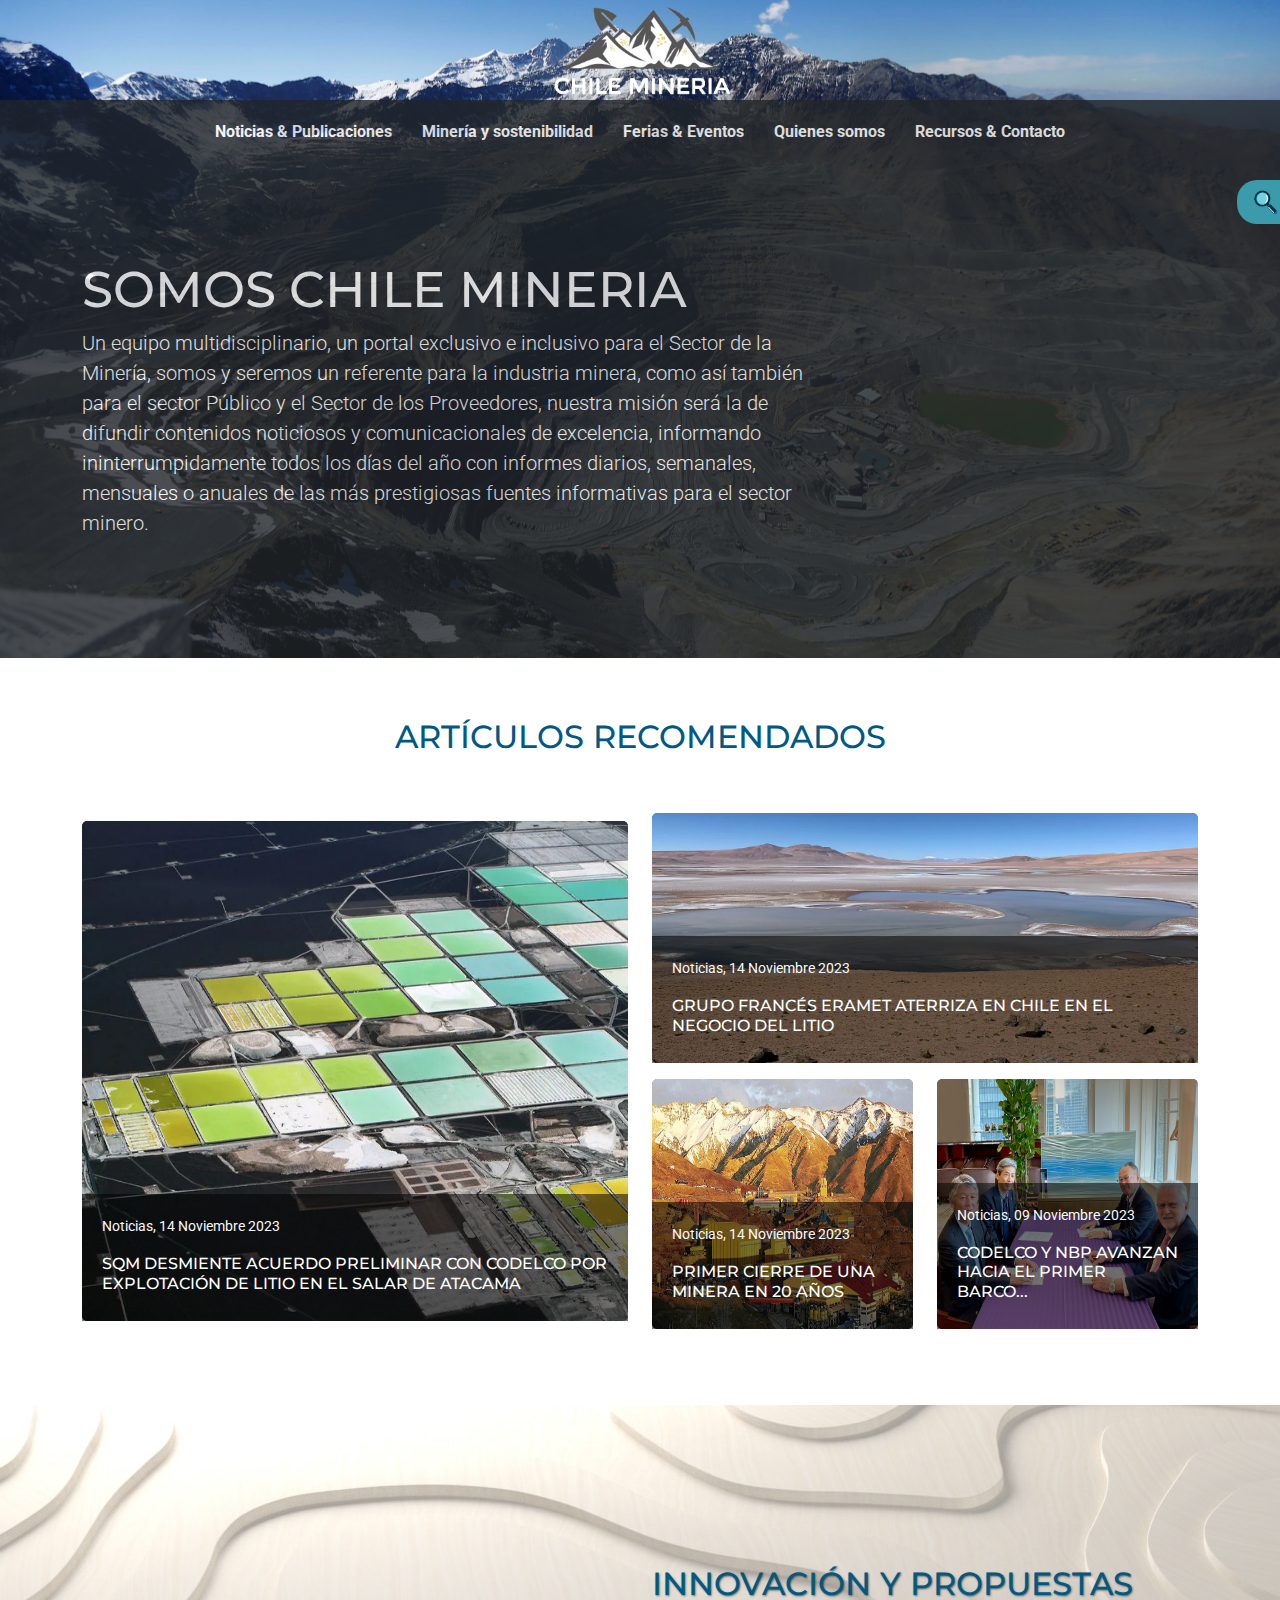
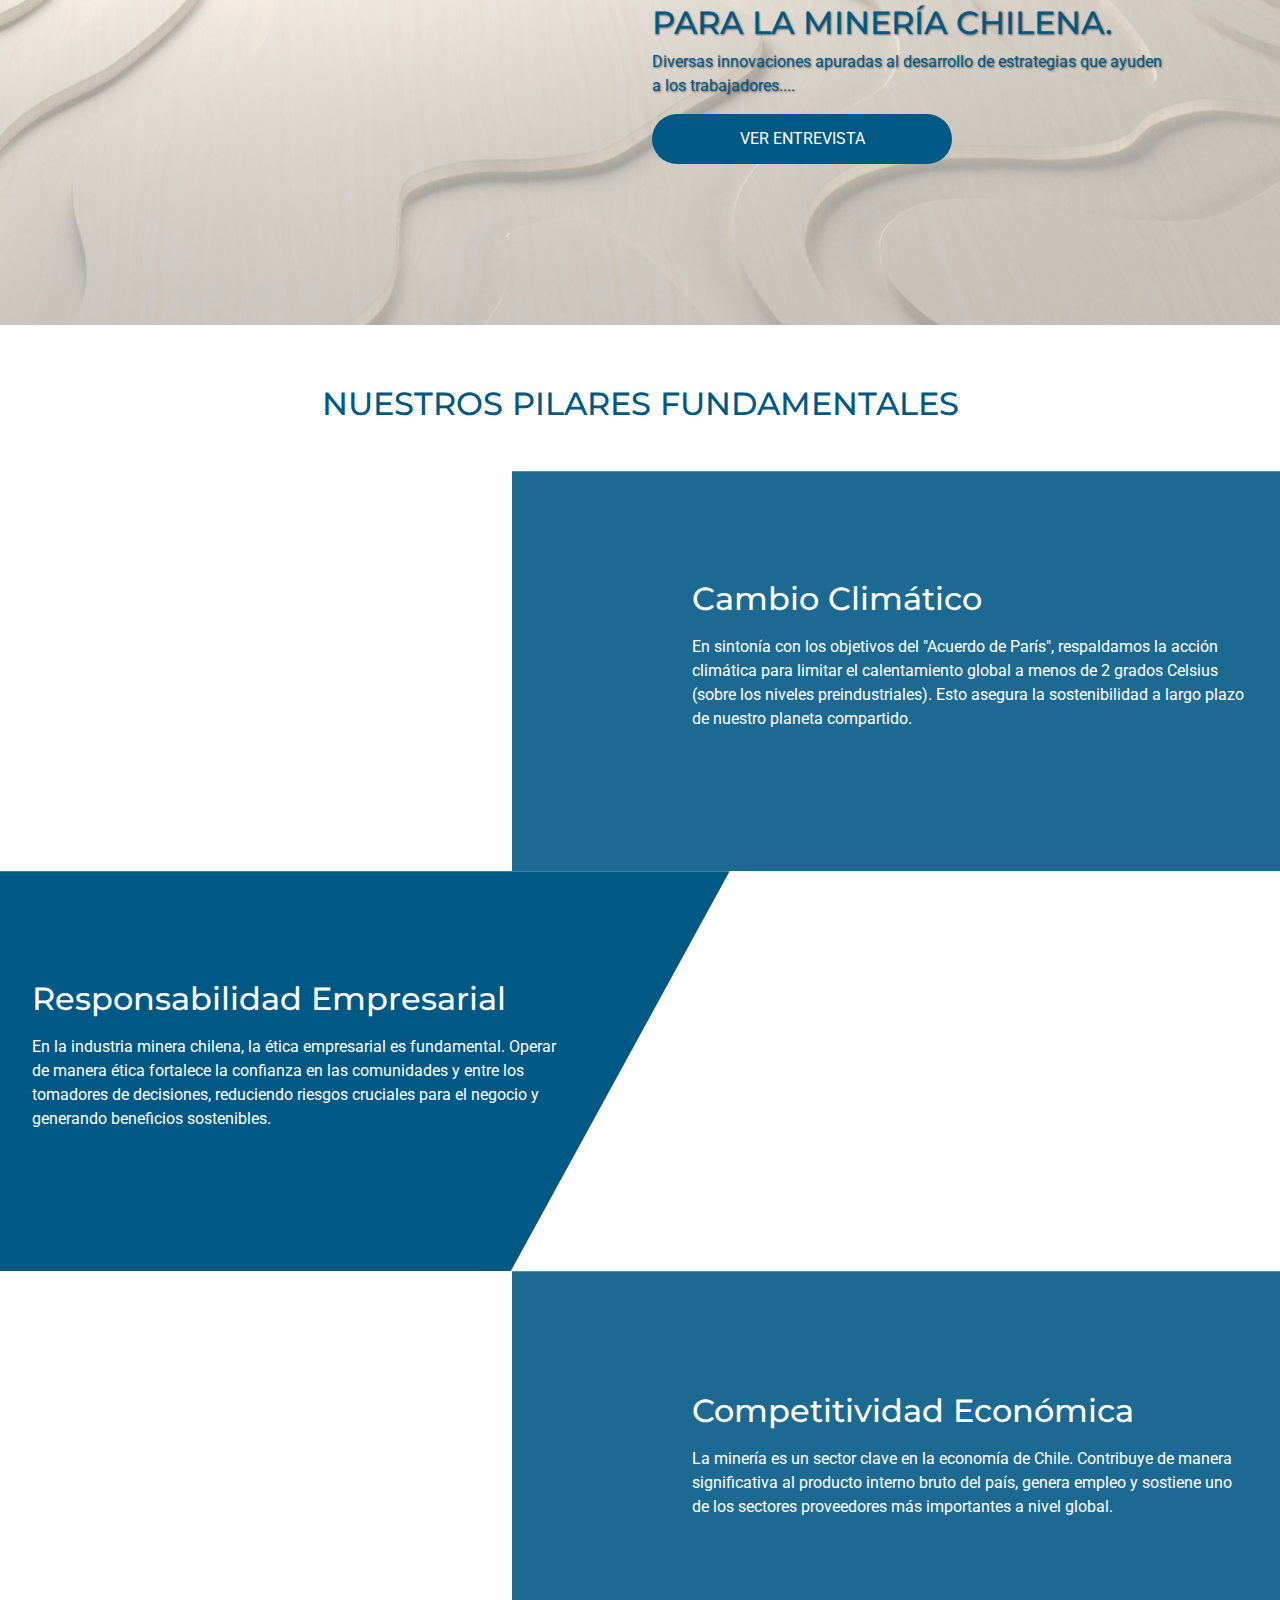
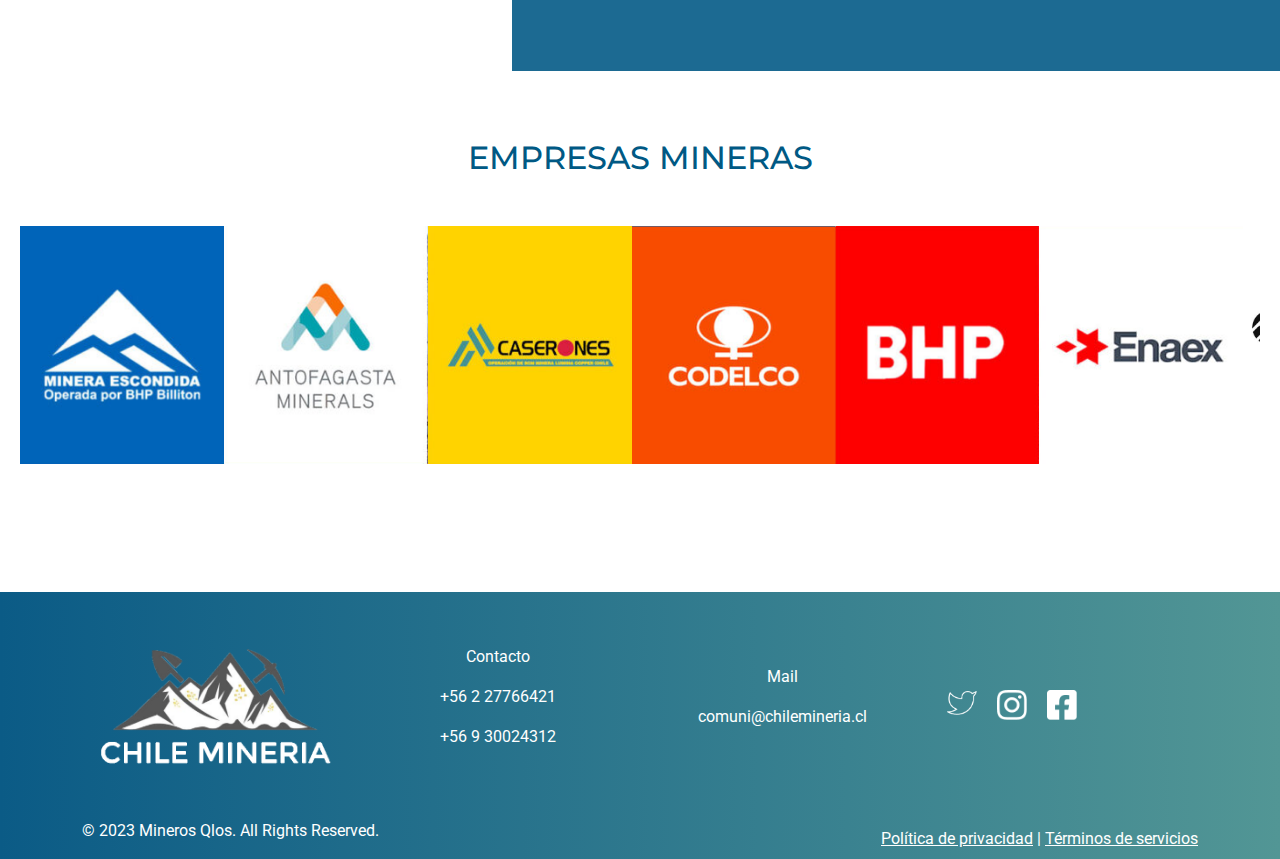
==== commit 8dd440db: "Edicion Efren" ====
--- a/index.html
+++ b/index.html
@@ -62,6 +62,16 @@
     </section>
 
 
+  </div>
+
+  <div class="search-container">
+    <button id="search-button" class="btn btn-search">
+      <img src="assets/img/lupita.webp" alt="Buscar" /> 
+    </button>
+    <input type="text" id="search-input" class="search-input" placeholder="Buscar...">
+    <button id="search-submit" class="search-submit">
+      <img src="assets/img/lupita.webp" alt="Buscar" /> 
+    </button>
   </div>
 
   <section class="recommended-articles">
@@ -167,11 +177,6 @@
   </div>
 
 
-
-
-
-
-
   <section class="p-funda">
 
 
@@ -216,7 +221,6 @@
 
 
 
-
   <div class="carousel-container">
     <h2 class="carousel-title my-5">EMPRESAS MINERAS</h2>
 
@@ -243,21 +247,6 @@
       </div>
     </div>
   </div>
-
-
-
-
-
-
-
-
-
-
-
-
-
-
-
 
 
 
@@ -308,7 +297,7 @@
   </footer>
 
   <script src="https://code.jquery.com/jquery-3.6.0.min.js"></script>
-  <script src="assets/js/text.js"></script>
+  <script src="assets/js/lupita.js"></script>
   <script src="https://cdn.jsdelivr.net/npm/bootstrap@5.3.2/dist/js/bootstrap.bundle.min.js"
     integrity="sha384-C6RzsynM9kWDrMNeT87bh95OGNyZPhcTNXj1NW7RuBCsyN/o0jlpcV8Qyq46cDfL"
     crossorigin="anonymous"></script>
--- a/assets/scss/style.css
+++ b/assets/scss/style.css
@@ -12002,6 +12002,83 @@
   background: url(https://mining.ca/wp-content/uploads/2021/02/secondary-section-bg-overlay.png);
 }
 
+/* Contenedor de Búsqueda */
+.search-container {
+  position: fixed;
+  top: 0;
+  left: 0;
+  width: 100%;
+  display: flex;
+  justify-content: center;
+  align-items: center;
+  background-color: rgba(0, 0, 0, 0.5);
+  height: 0;
+  overflow: hidden;
+  transition: height 0.5s ease;
+  z-index: 5;
+}
+
+/* Campo de Búsqueda */
+.search-input {
+  width: 80%;
+  max-width: 600px;
+  border: 2px solid #3B9BAA;
+  padding: 10px;
+  margin-top: 20px;
+  font-size: 16px;
+  border-radius: 4px;
+  display: block;
+  opacity: 0;
+  transition: opacity 0.5s ease;
+  padding-right: 50px;
+}
+
+.search-box {
+  position: relative;
+  display: flex;
+  align-items: center;
+}
+
+/* Botón de búsqueda */
+button#search-button {
+  position: fixed;
+  top: 20%;
+  right: -16px;
+  background-color: #3B9BAA;
+  color: white;
+  border-radius: 20px 0px 0px 20px;
+  border: none;
+  z-index: 4;
+}
+
+button#search-button img {
+  width: 35px;
+  height: auto;
+}
+
+#search-button:hover {
+  transform: translateX(0%);
+}
+
+/* Botón de envío interno */
+.search-submit {
+  margin-left: -43px;
+  height: 43px;
+  width: 41px;
+  color: white;
+  border: 0;
+  -webkit-appearance: none;
+  margin-top: 20px;
+  background: rgba(255, 0, 0, 0);
+  opacity: 0;
+  transition: opacity 0.5s ease, width 0.5s ease;
+}
+
+.search-submit img {
+  height: 30px;
+  width: 30px;
+}
+
 /*Header*/
 .header-container {
   background-image: url("../img/bg-portada.jpg");
@@ -12098,11 +12175,22 @@
   width: 300px;
   color: white;
   border: transparent;
-  background: #005984;
+  background-color: #005984;
   border-radius: 45px;
 }
-
 .btn-Interview:hover {
+  background-color: #FDC76C;
+  color: white;
+}
+
+.btn-404 {
+  width: 300px;
+  color: white;
+  border: transparent;
+  background-color: #005984;
+  border-radius: 45px;
+}
+.btn-404:hover {
   background-color: #FDC76C;
   color: white;
 }
@@ -12567,8 +12655,21 @@
   border-radius: 0;
 }
 
+.btn-contact:hover {
+  background-color: #FDC76C;
+  color: white;
+}
+
 .contacto-form {
   align-items: center;
+}
+
+.correo {
+  text-align: left;
+}
+
+.contacto-img {
+  width: 100%;
 }
 
 /*Noticias*/
@@ -12608,6 +12709,10 @@
   height: 100%;
 }
 
+.frokt h3, .frokt .h3 {
+  font-size: 16px;
+}
+
 .image-container {
   width: 100%;
   padding-top: 56.25%;
@@ -12674,4 +12779,23 @@
   width: 30px;
   height: auto;
   margin: 0 10px;
+}
+
+/*404*/
+.error-container {
+  min-height: 100vh;
+  display: flex;
+  justify-content: center;
+  align-items: center;
+  flex-direction: column;
+  text-align: center;
+}
+
+.error-container h1, .error-container .h1 {
+  font-size: 6rem;
+}
+
+.error-container a {
+  font-size: 1.2rem;
+  margin-top: 20px;
 }/*# sourceMappingURL=style.css.map */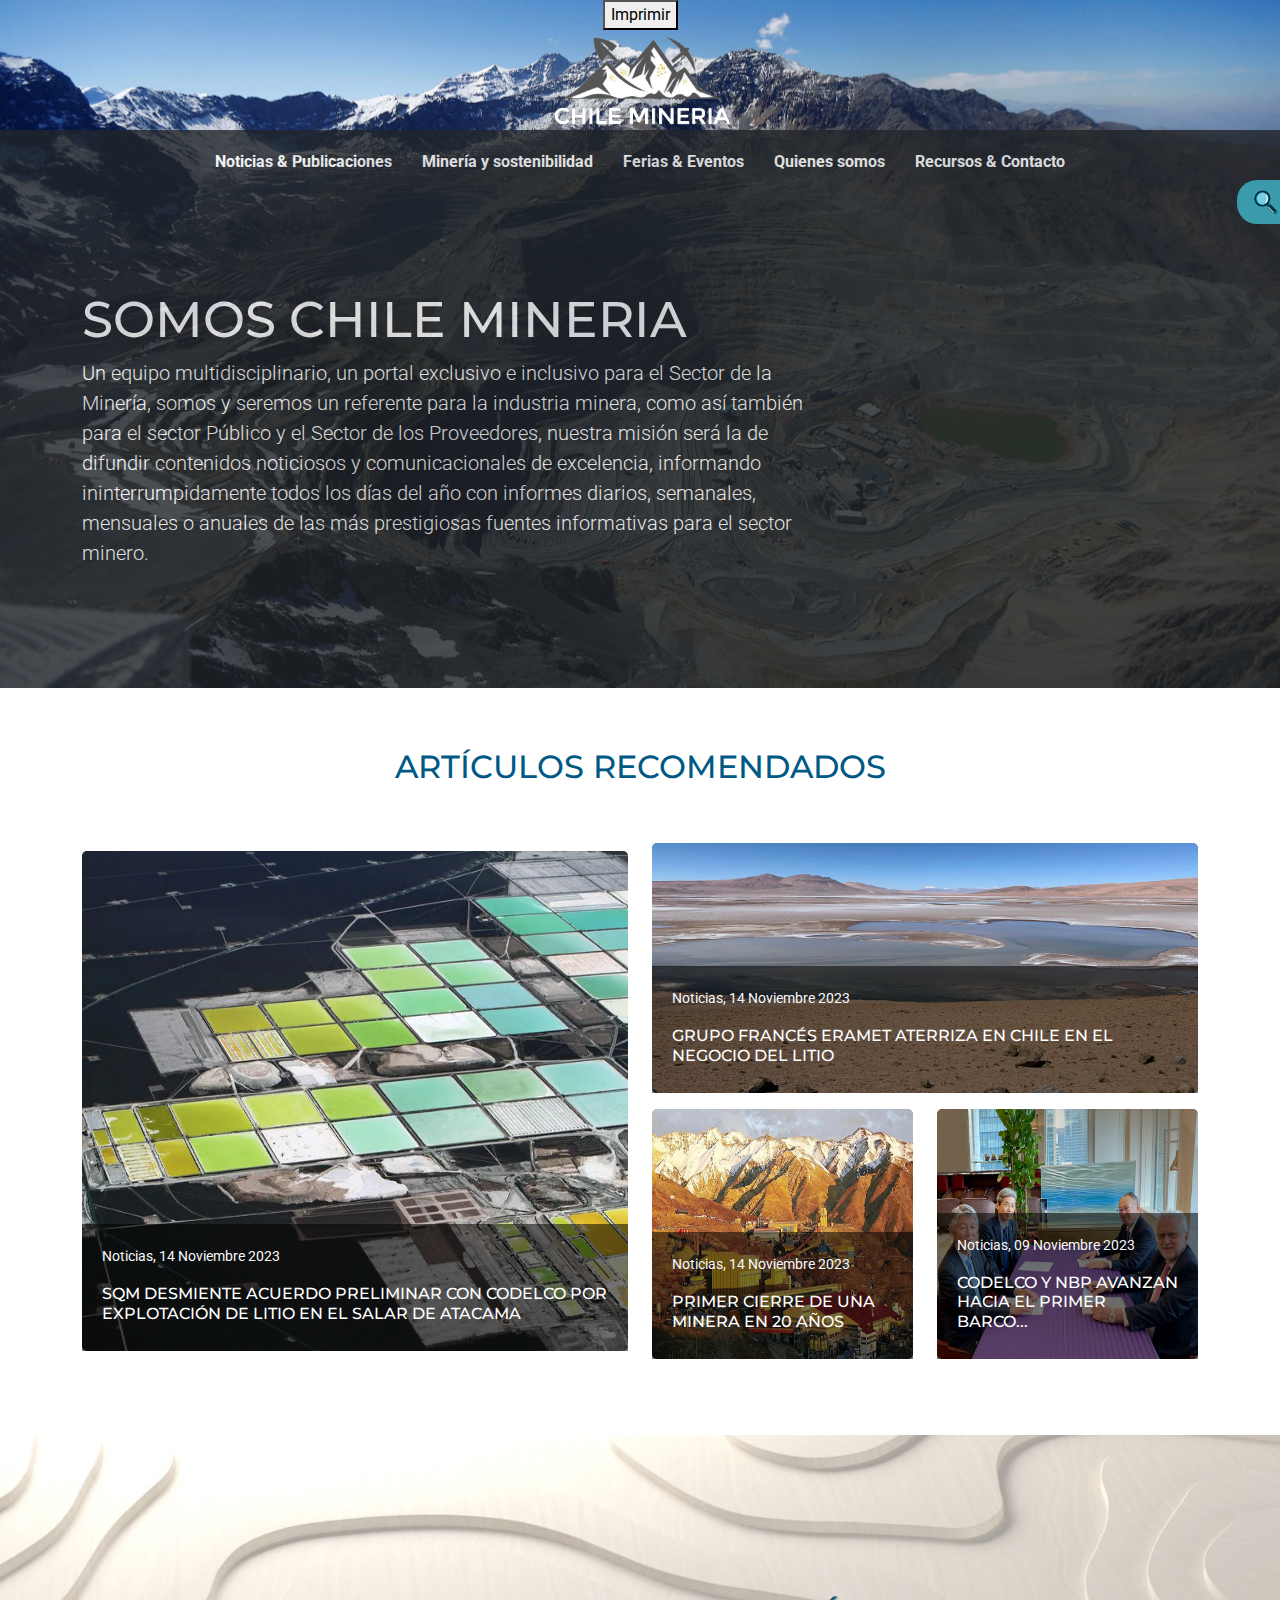
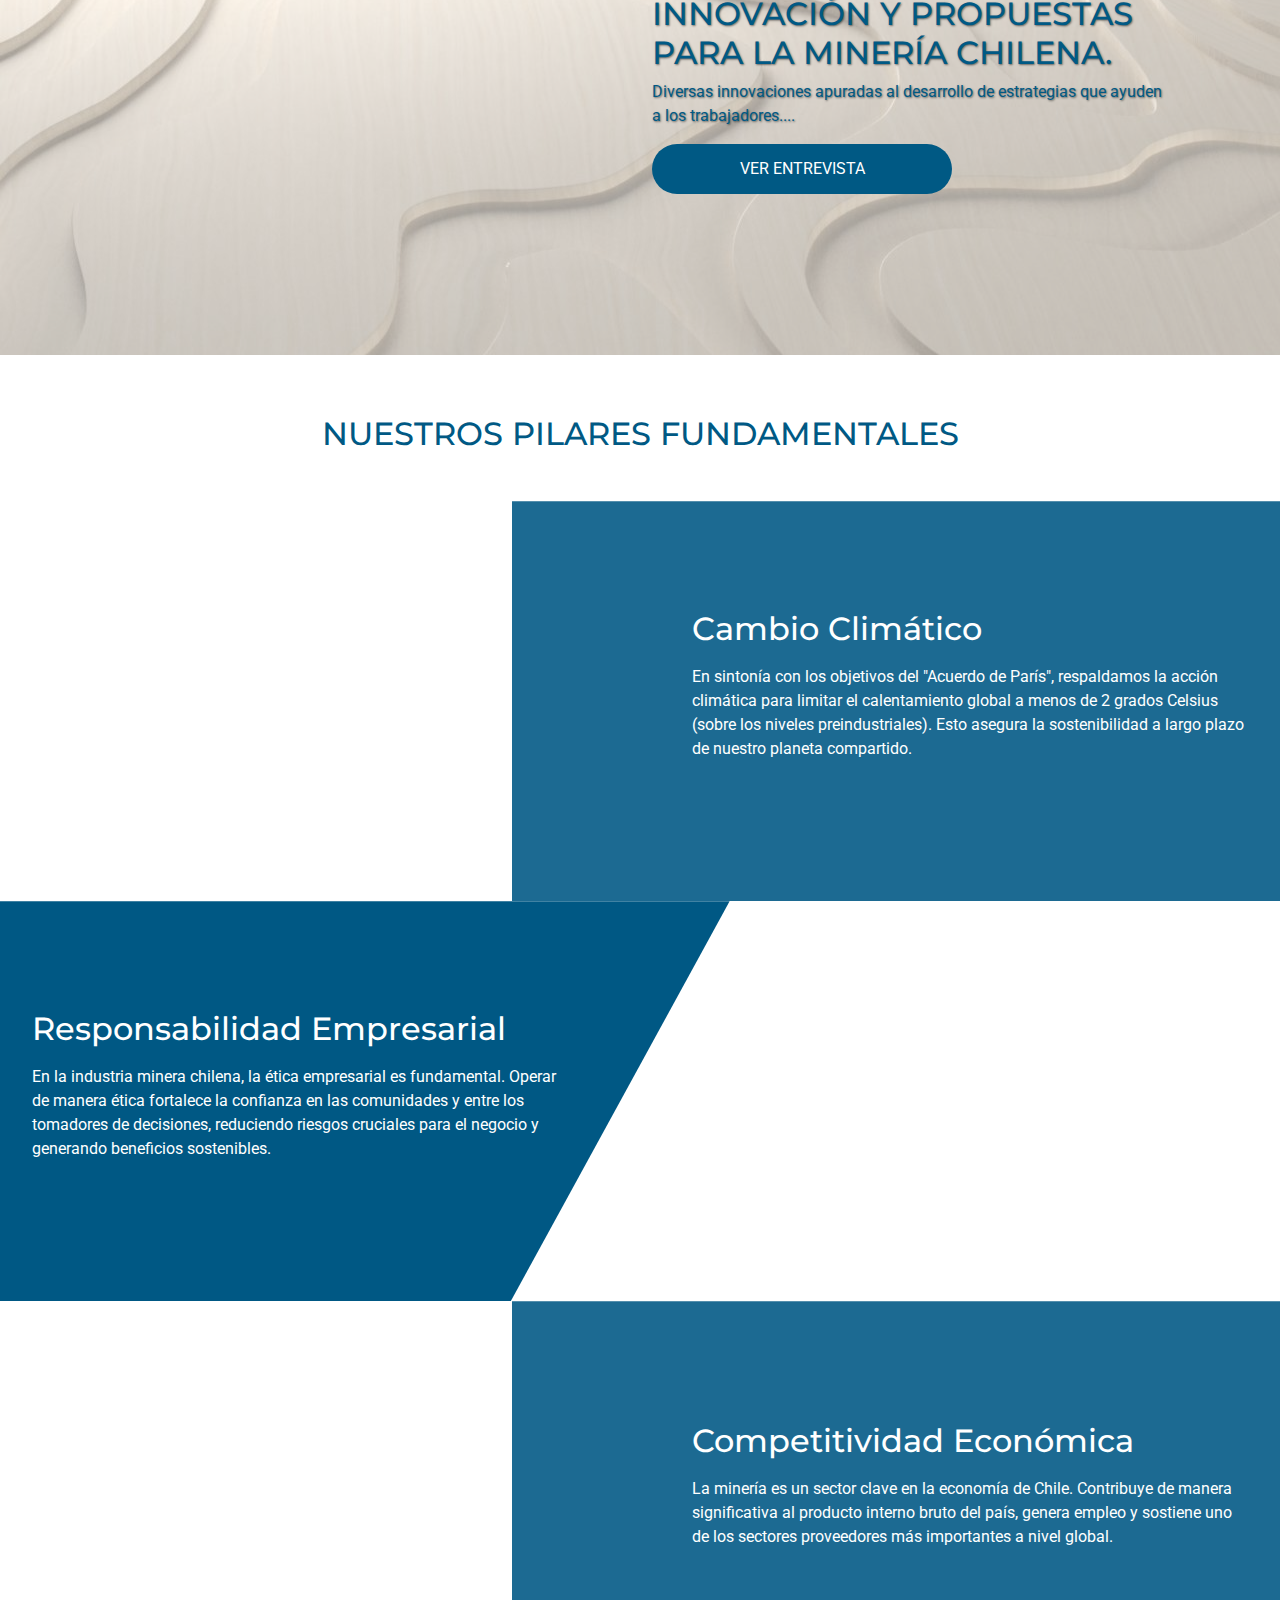
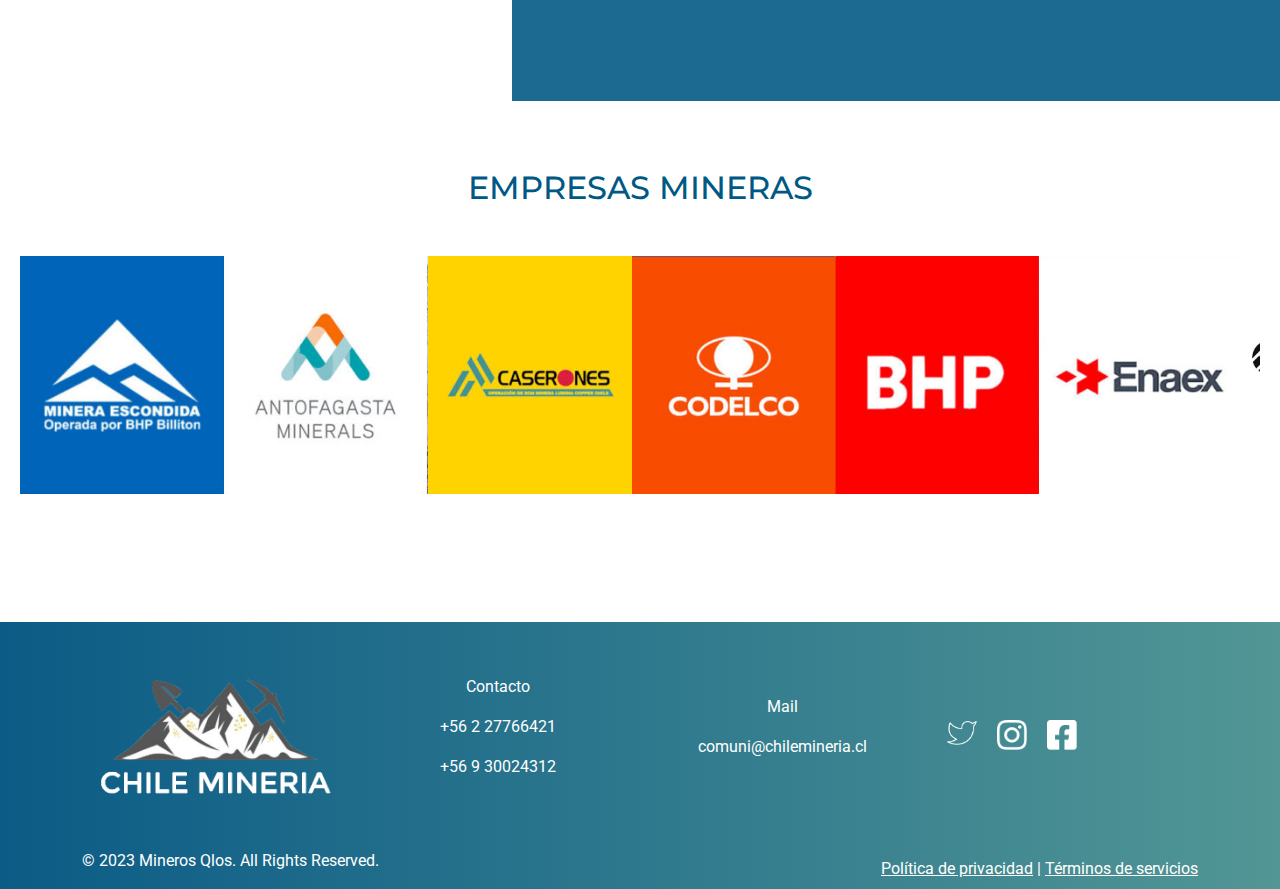
==== commit f4188c36: "Agregar boton" ====
--- a/index.html
+++ b/index.html
@@ -15,6 +15,7 @@
 
   <div class="header-container">
 
+    <button onclick="window.print">Imprimir</button>
     <a href="index.html">
       <img src="assets/img/ChileMineriaLogoWhite.png" alt="Logo" class="logo">
     </a>
--- a/assets/scss/style.css
+++ b/assets/scss/style.css
@@ -12297,9 +12297,12 @@
   background-repeat: no-repeat;
   background-size: cover;
   width: 100%;
-  height: 1000px;
+  height: auto;
   background-color: rgba(0, 0, 0, 0.8);
   background-blend-mode: multiply;
+  justify-content: center;
+  align-items: center;
+  display: flex;
 }
 
 .contenedor-uno {
@@ -12307,7 +12310,6 @@
 }
 .contenedor-uno .quienes-somos {
   font-family: "Montserrat", sans-serif;
-  font-size: 50px;
 }
 
 .somos-chile {
@@ -12339,6 +12341,7 @@
 
 .cambio-climatico, .responsabilidad-empresarial, .competitividad-economica {
   width: 300px;
+  max-width: 100%;
 }
 
 /*feria y eventos*/
@@ -12355,7 +12358,6 @@
 }
 .empresas .em {
   font-family: "Montserrat", sans-serif;
-  font-size: 50px;
 }
 
 /*.not-uno, .not-dos, .not-tres {
@@ -12672,6 +12674,12 @@
   width: 100%;
 }
 
+.iconos-contacto {
+  width: 24px;
+  height: 24px;
+  margin-right: 10px;
+}
+
 /*Noticias*/
 h1#section-title, #section-title.h1 {
   color: #005984;
@@ -12798,4 +12806,43 @@
 .error-container a {
   font-size: 1.2rem;
   margin-top: 20px;
+}
+
+@media (min-width: 991px) {
+  .img-quienes-somos {
+    justify-content: center;
+    align-items: center;
+    display: flex;
+    height: 700px;
+  }
+}
+@media (max-width: 768px) {
+  .bar {
+    flex-direction: column;
+    align-items: center;
+    gap: 10px !important;
+  }
+  .pilares {
+    text-align: center;
+  }
+  .cambio-cli, .respon, .comp {
+    max-width: 100%;
+  }
+}
+@media (max-width: 530px) {
+  .contenedor-dos {
+    display: block !important;
+    text-align: center;
+  }
+}
+@media (max-width: 500px) {
+  h1, .h1 {
+    font-size: 1.9em;
+  }
+  .nuestra-mision, .nuestra-vision {
+    font-size: 1.9em !important;
+  }
+  .mision, .vision {
+    width: 100%;
+  }
 }/*# sourceMappingURL=style.css.map */